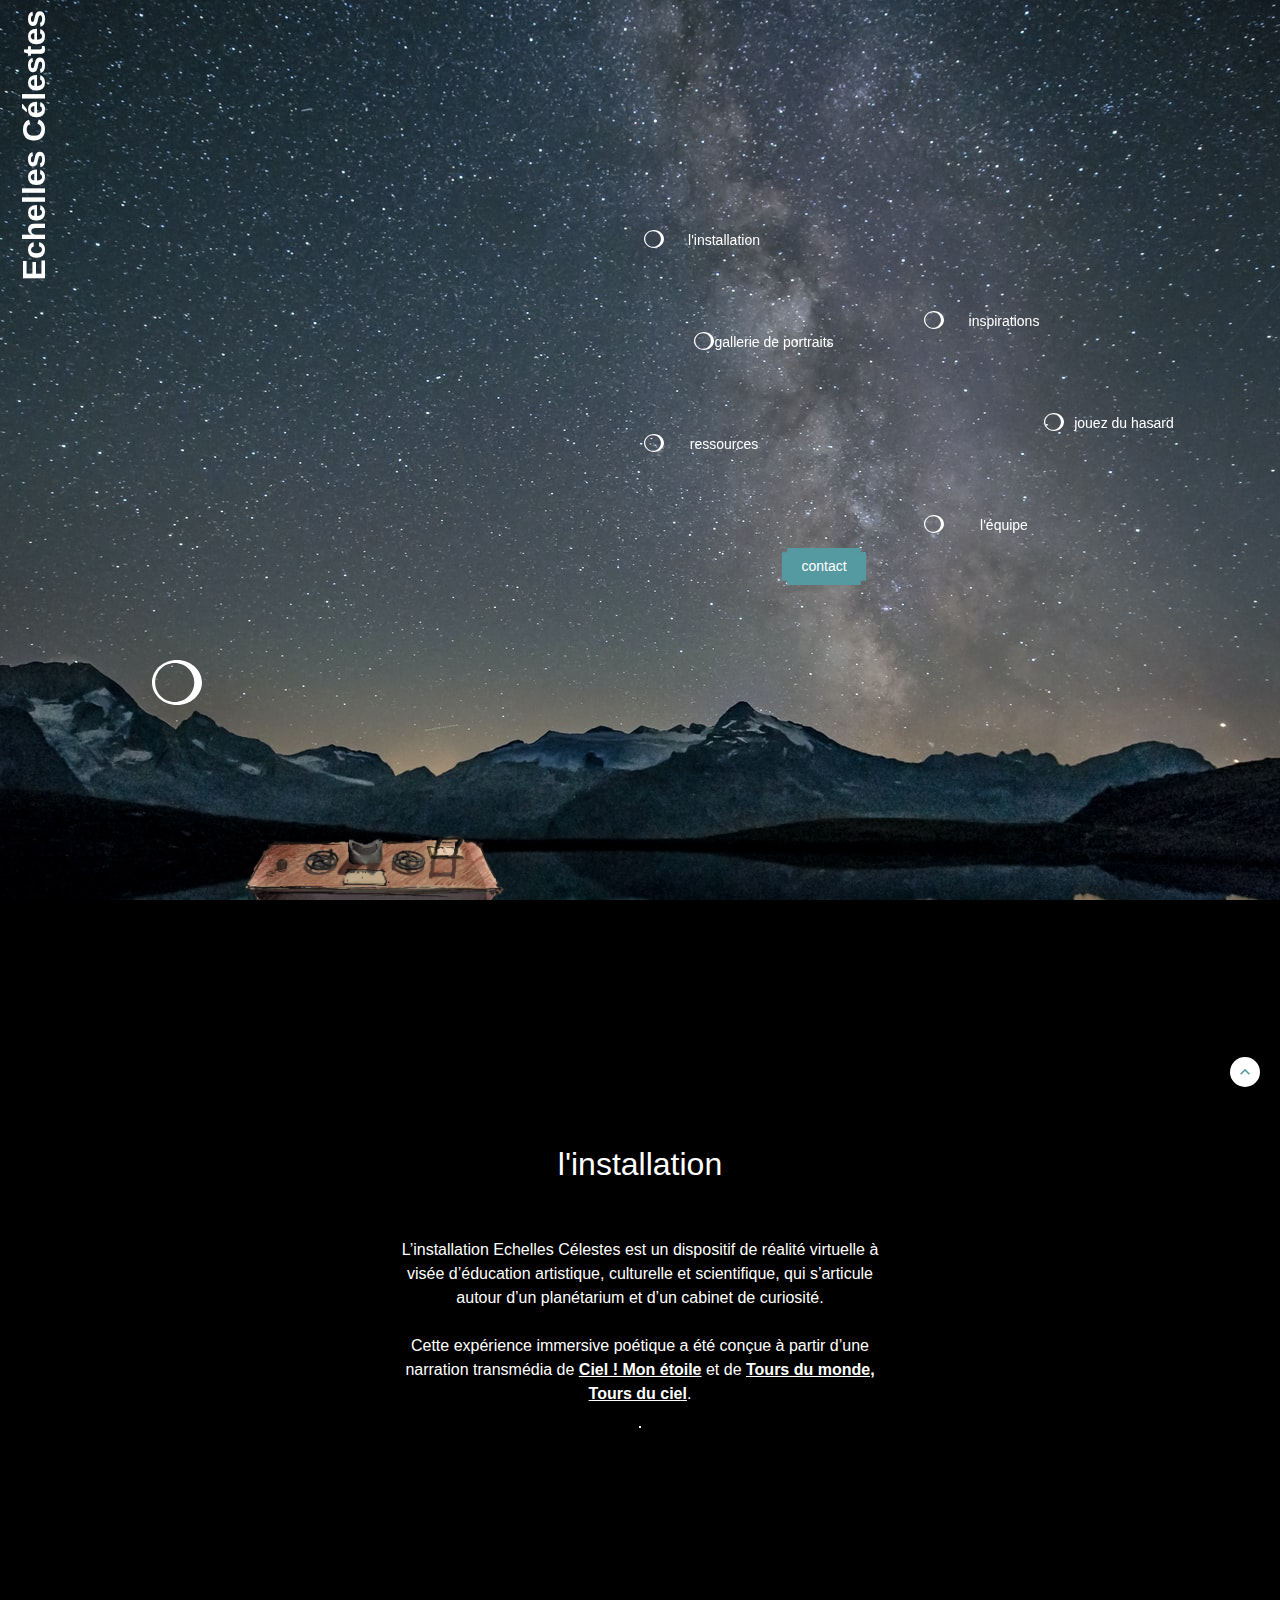
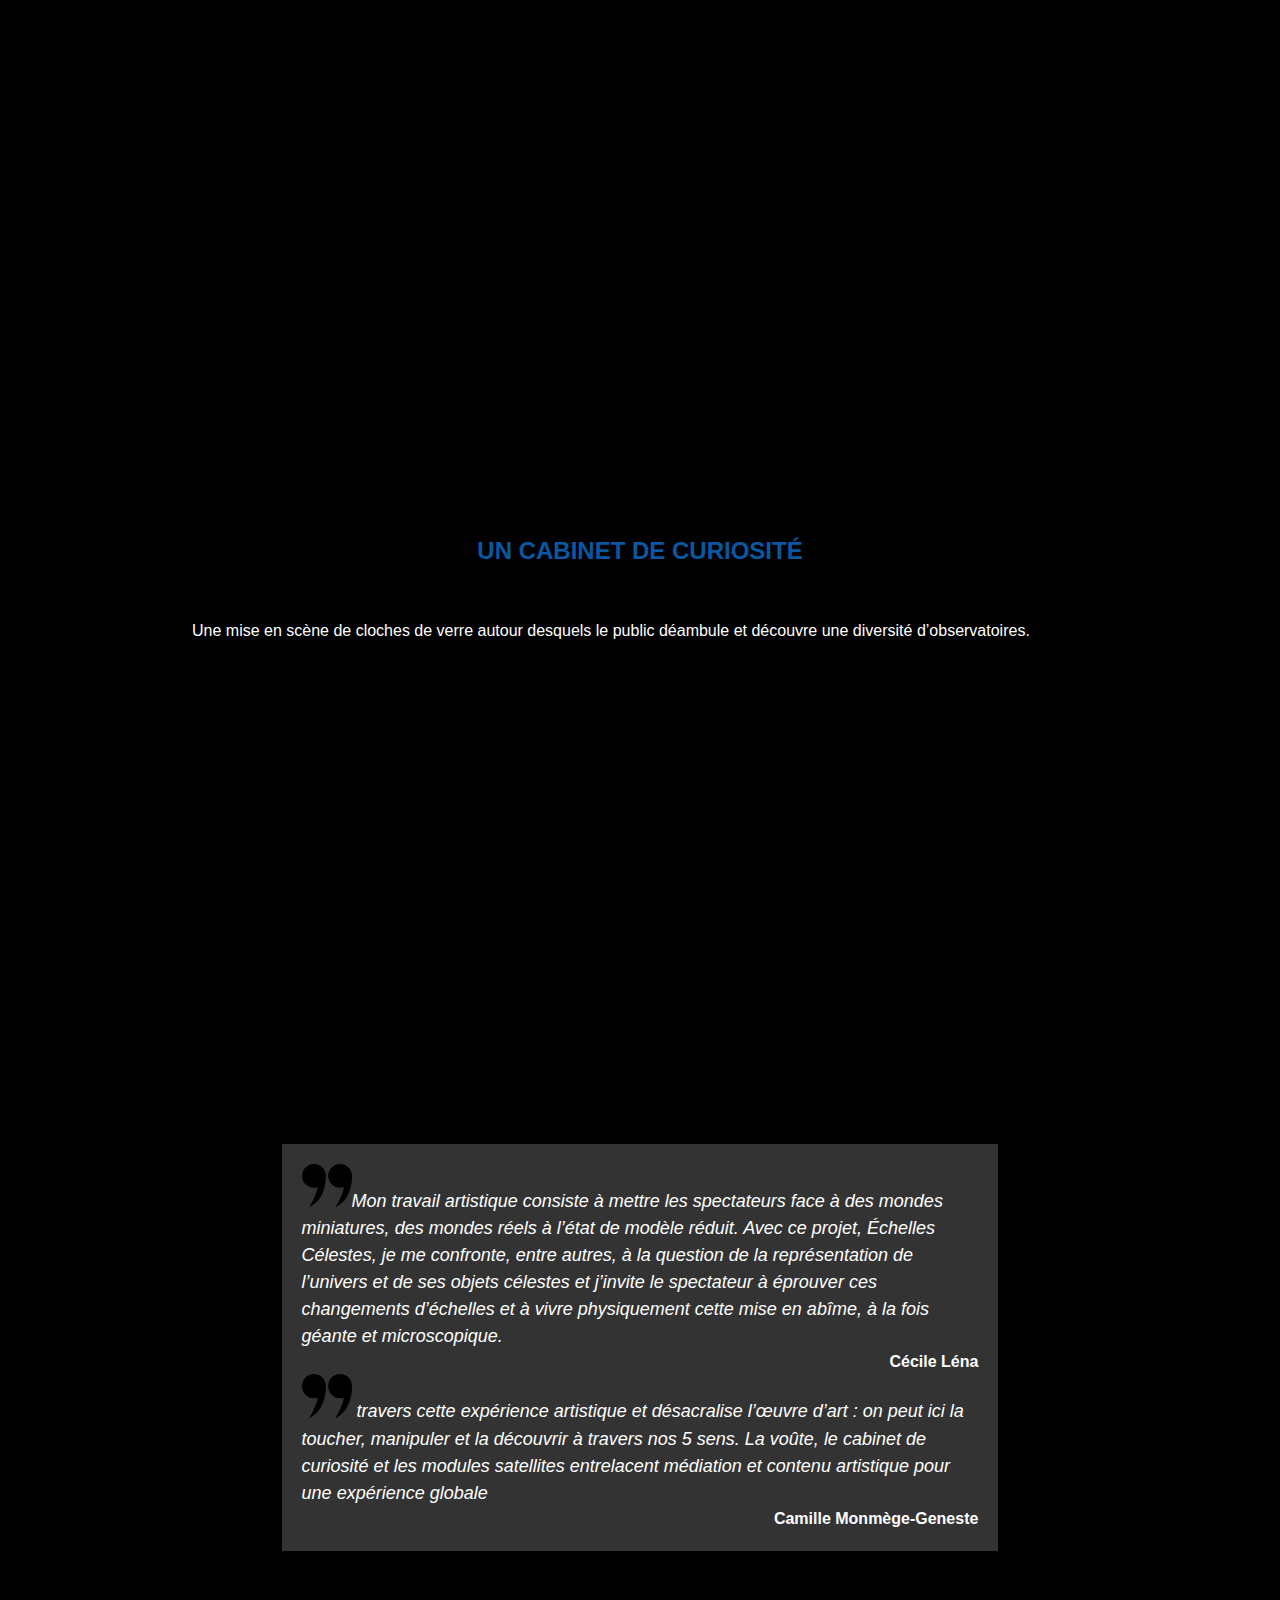
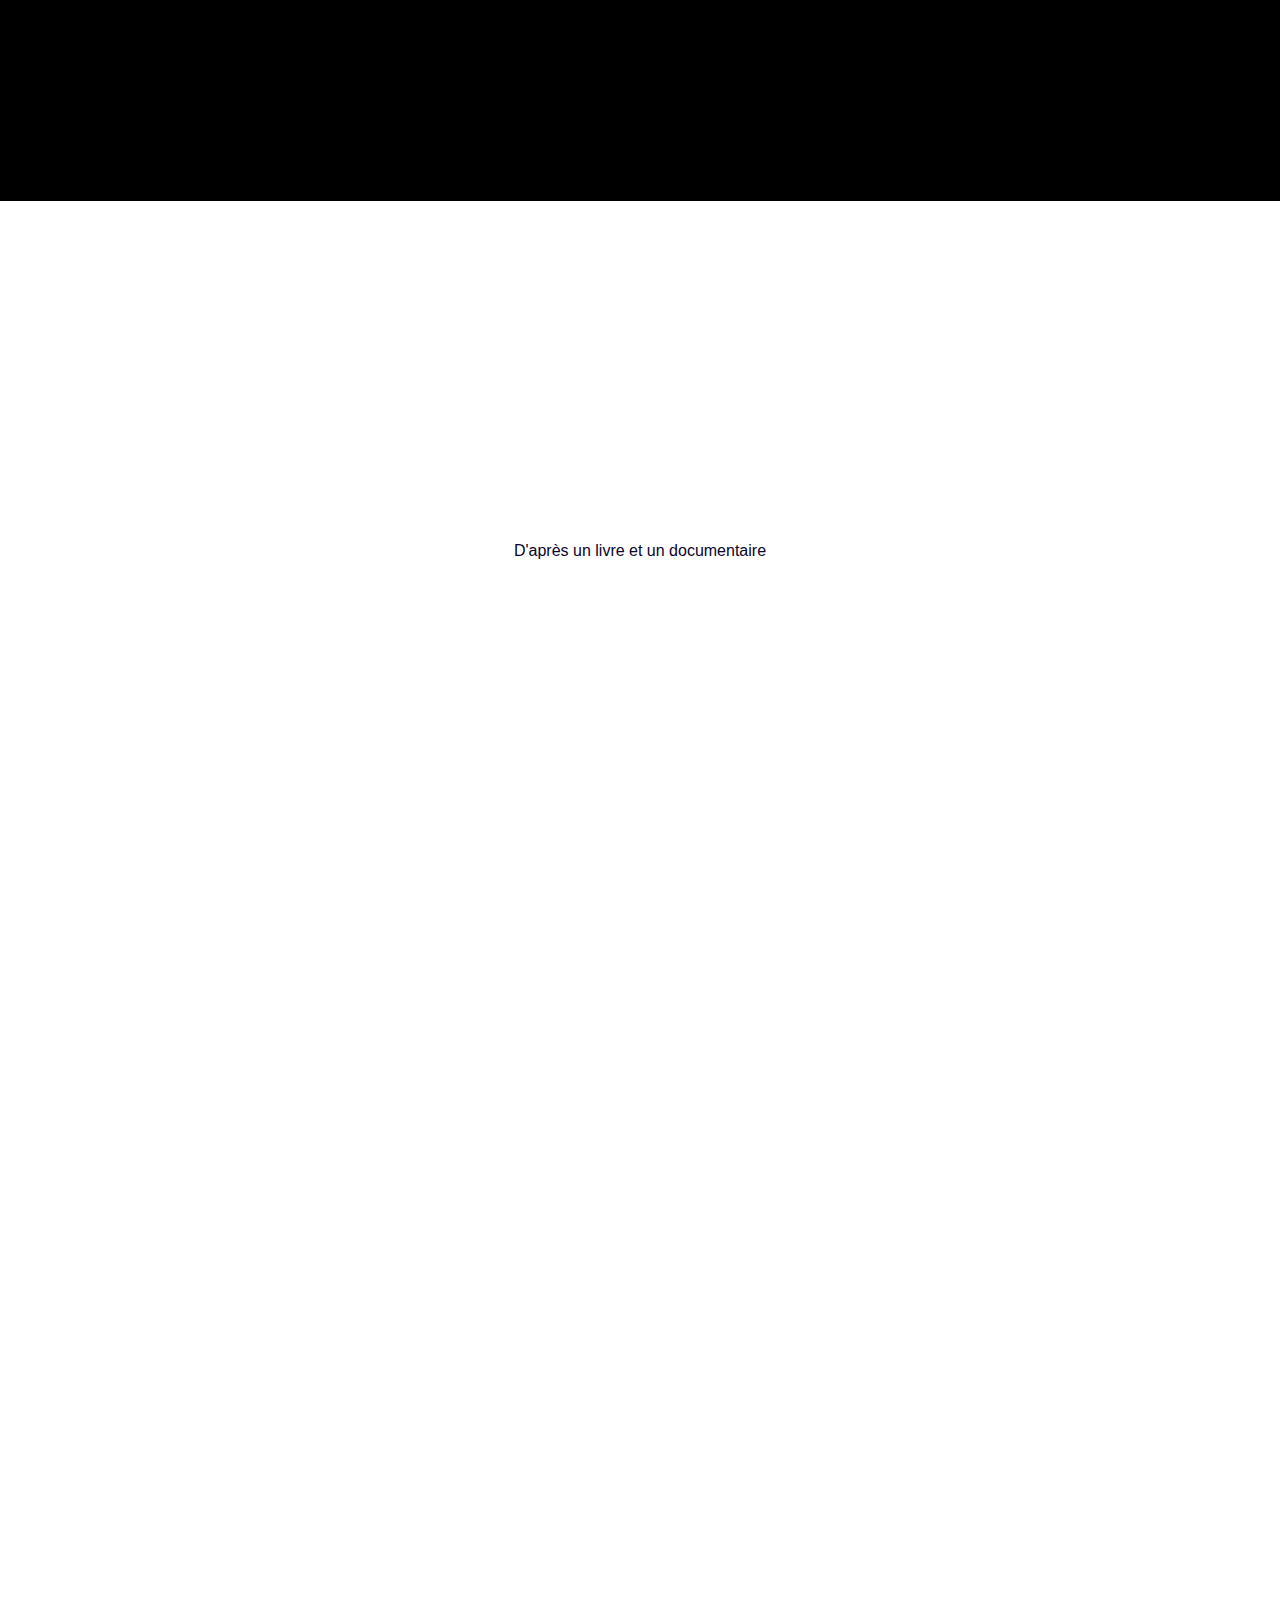
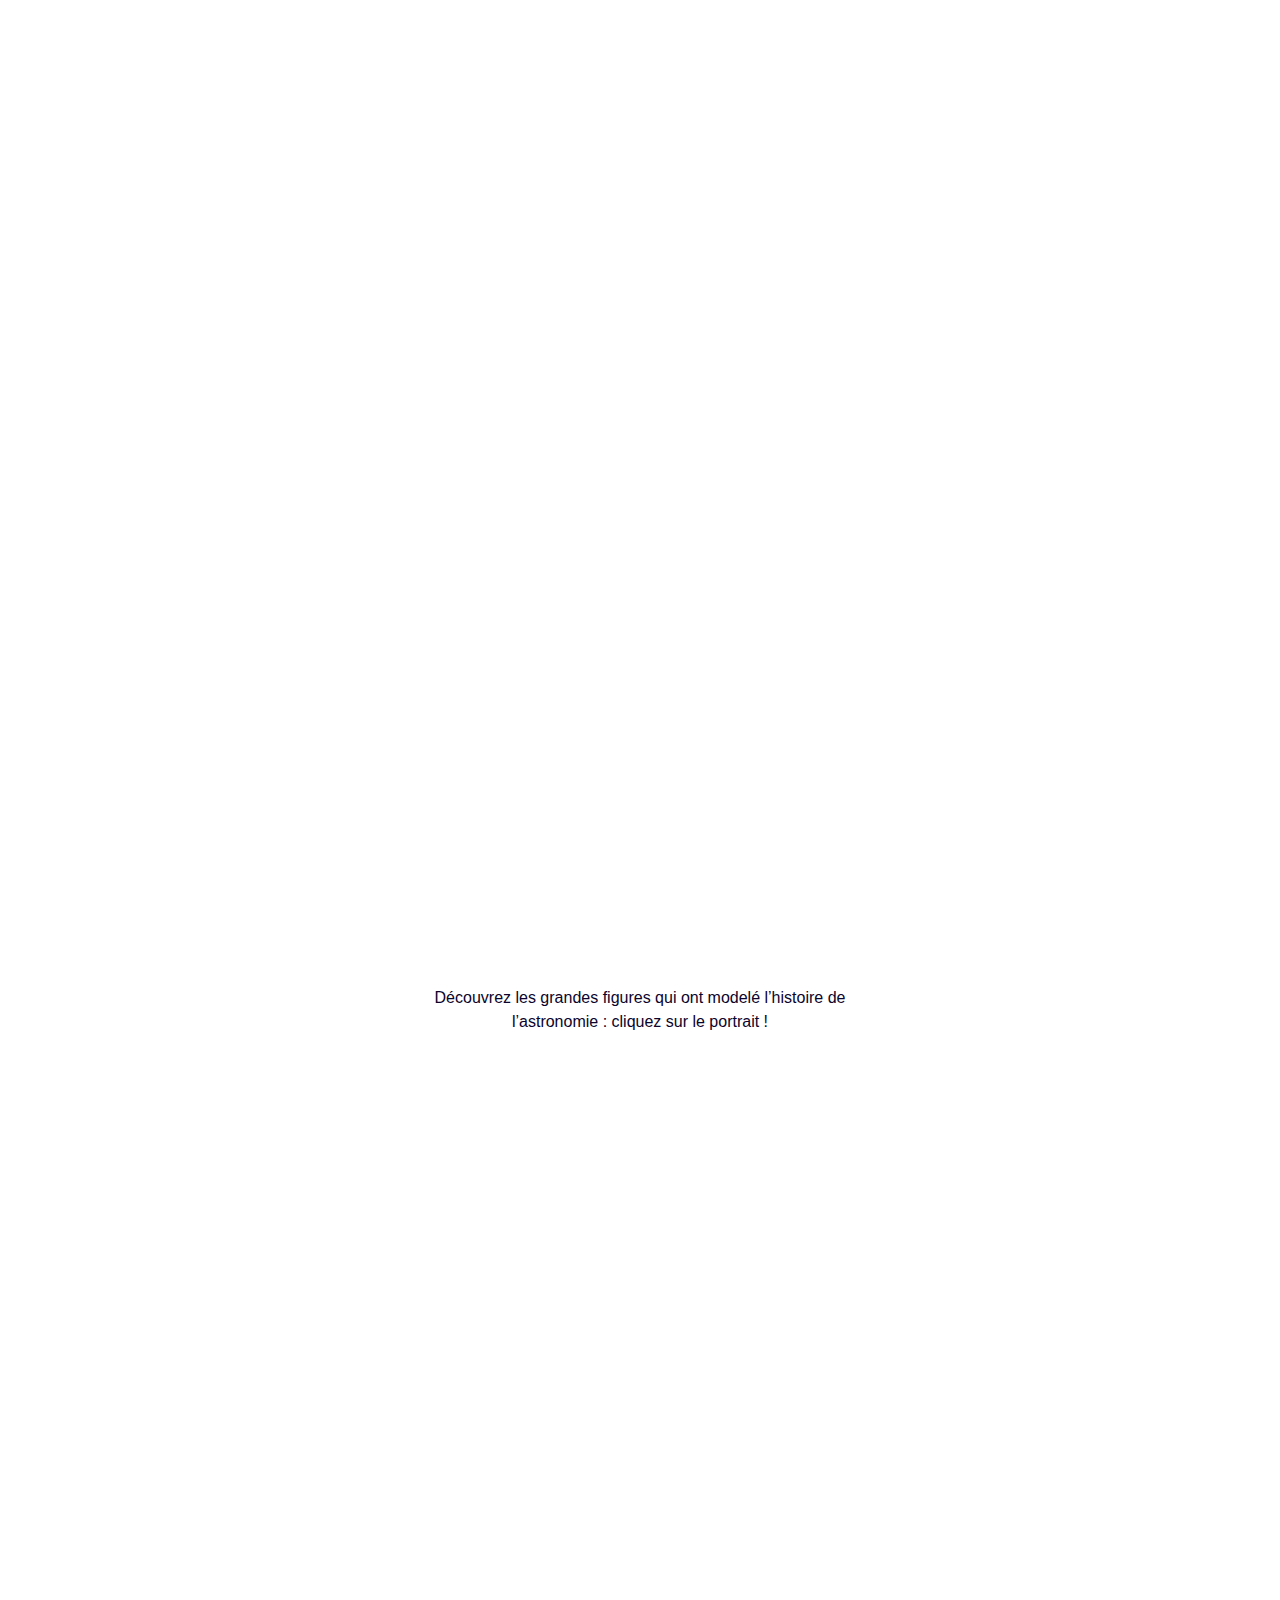
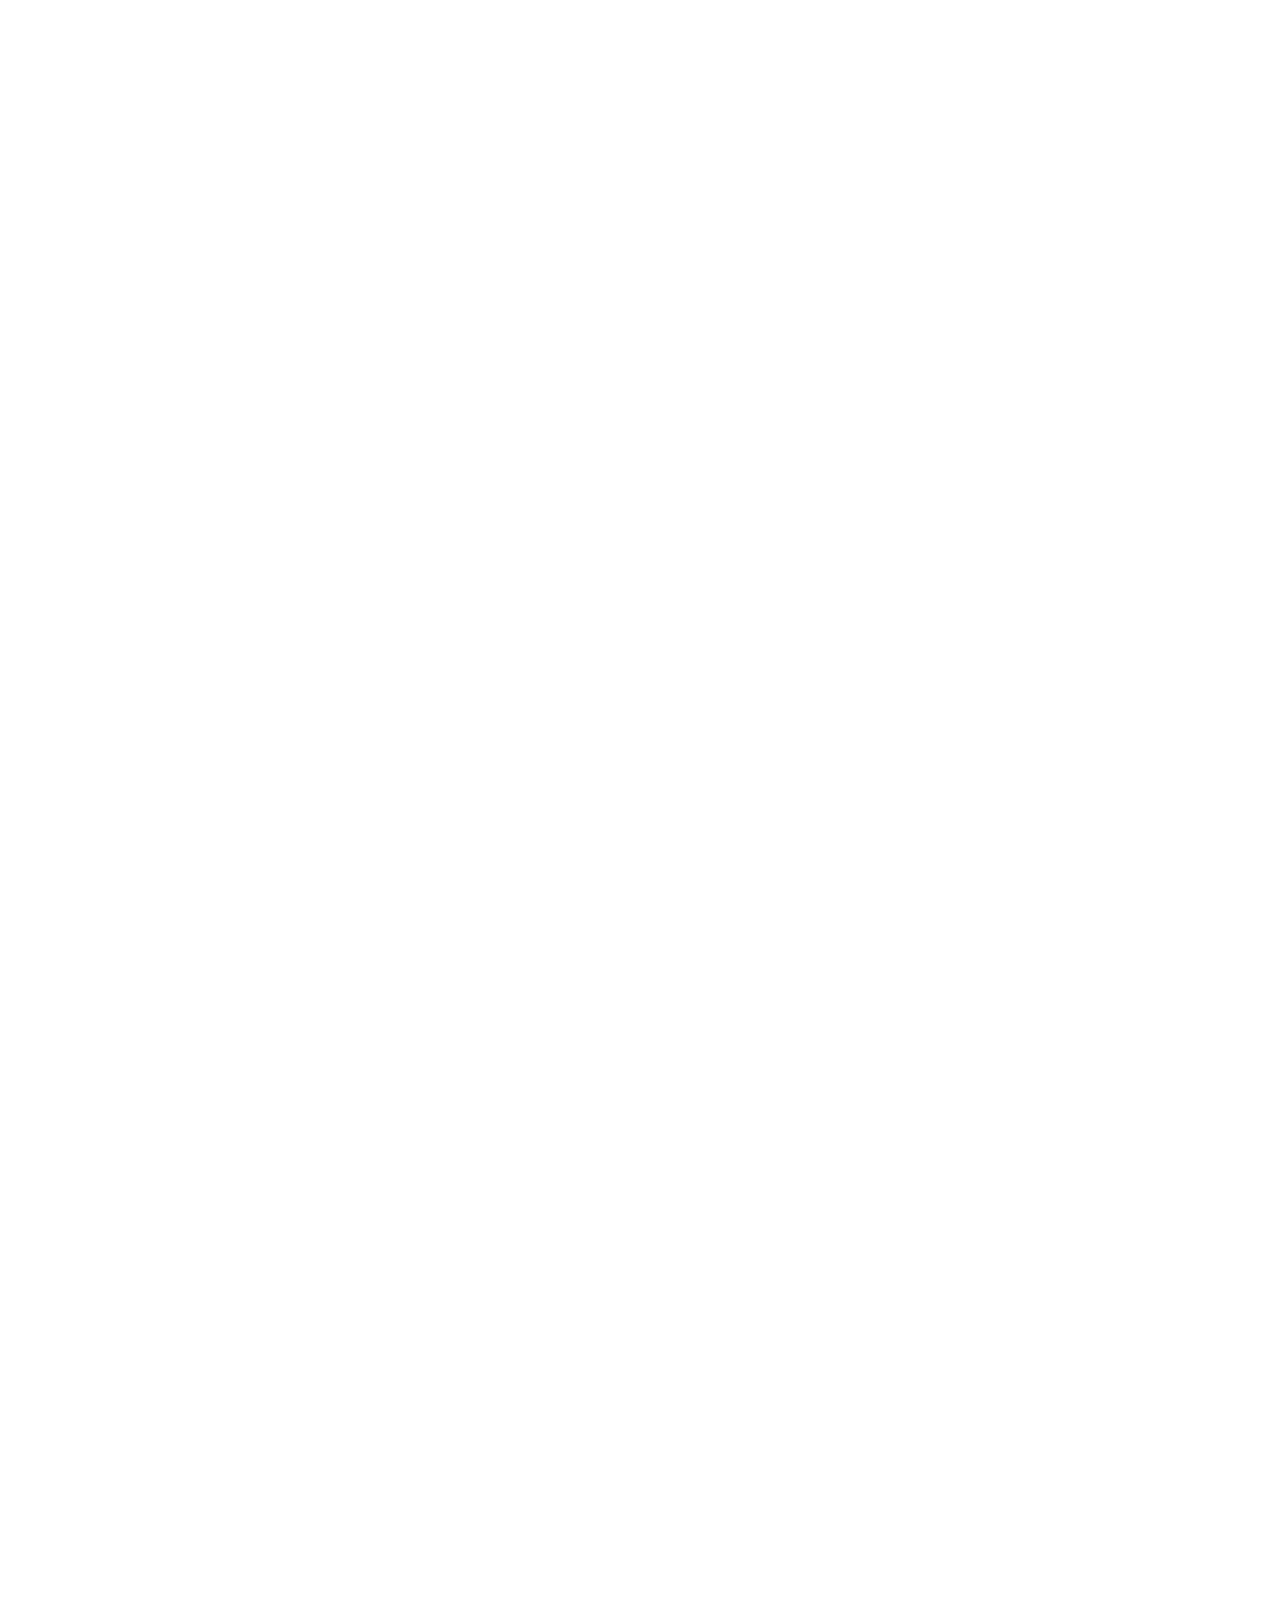
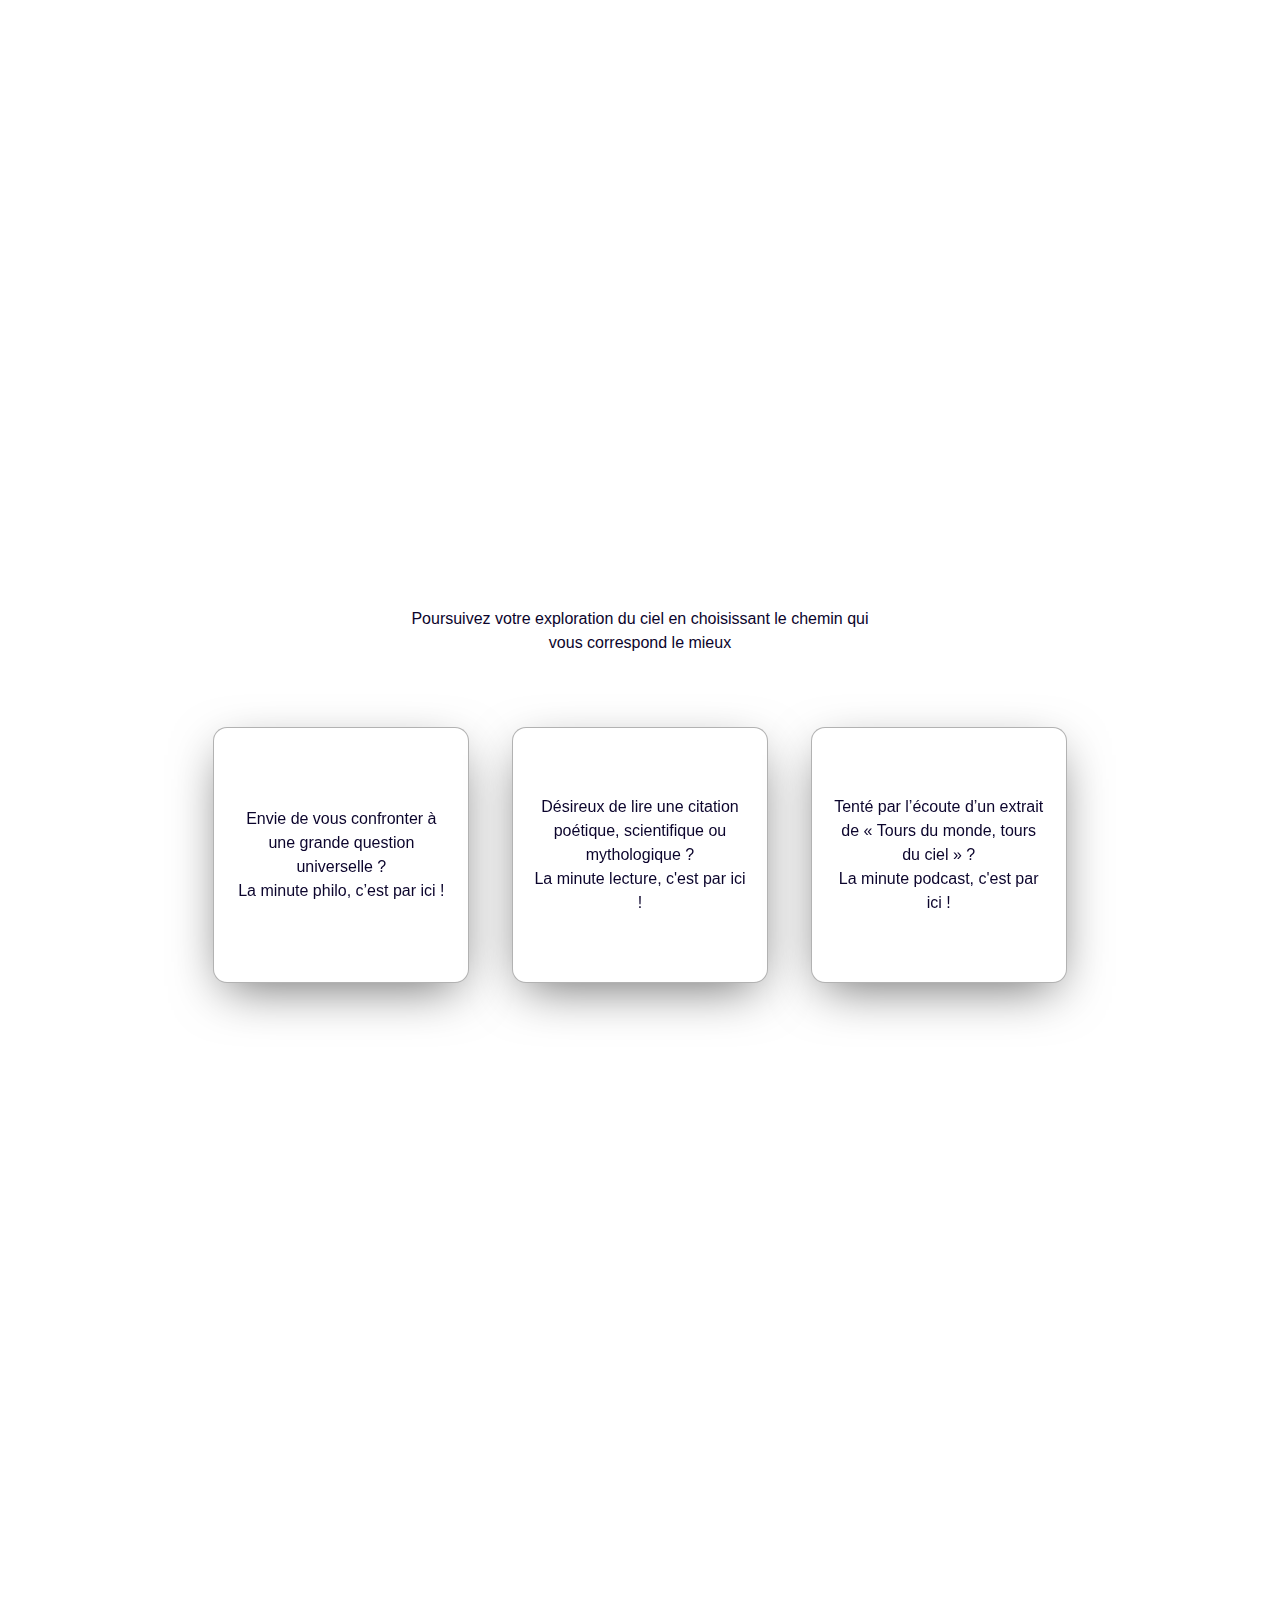
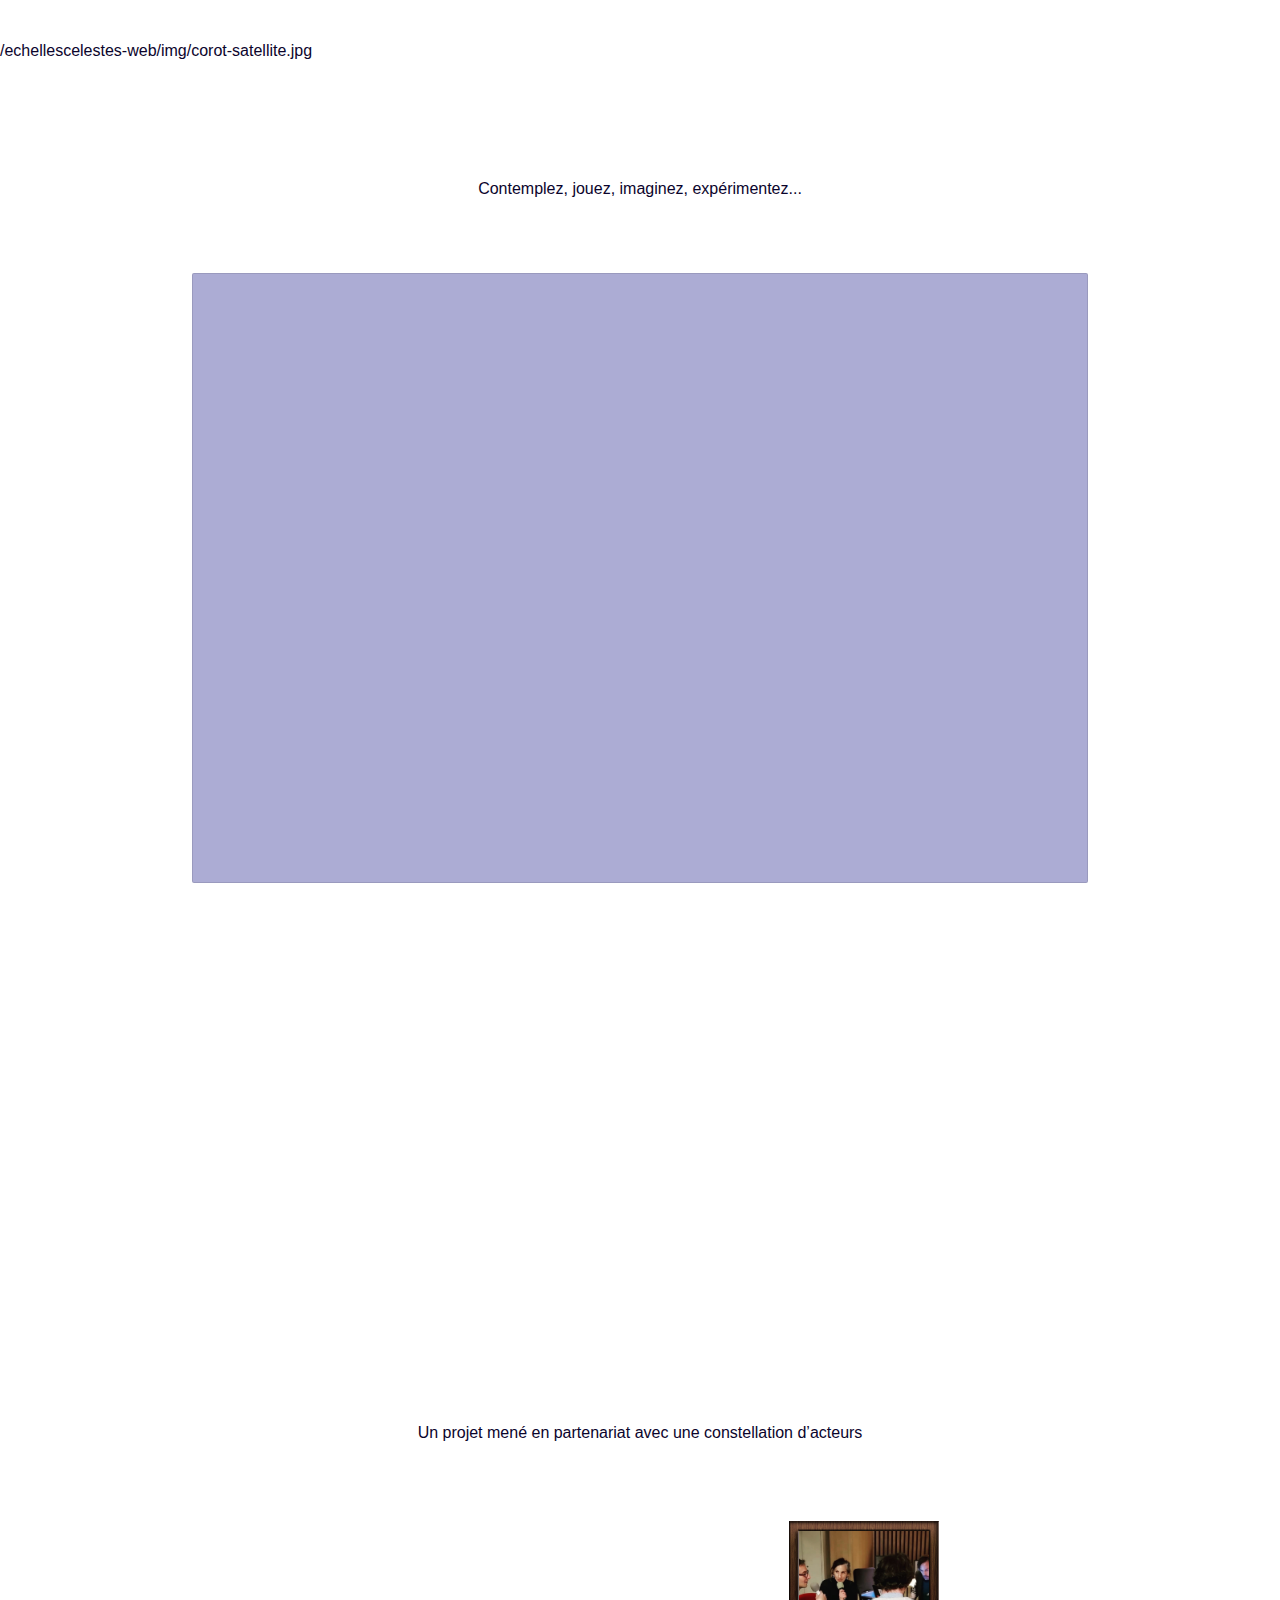
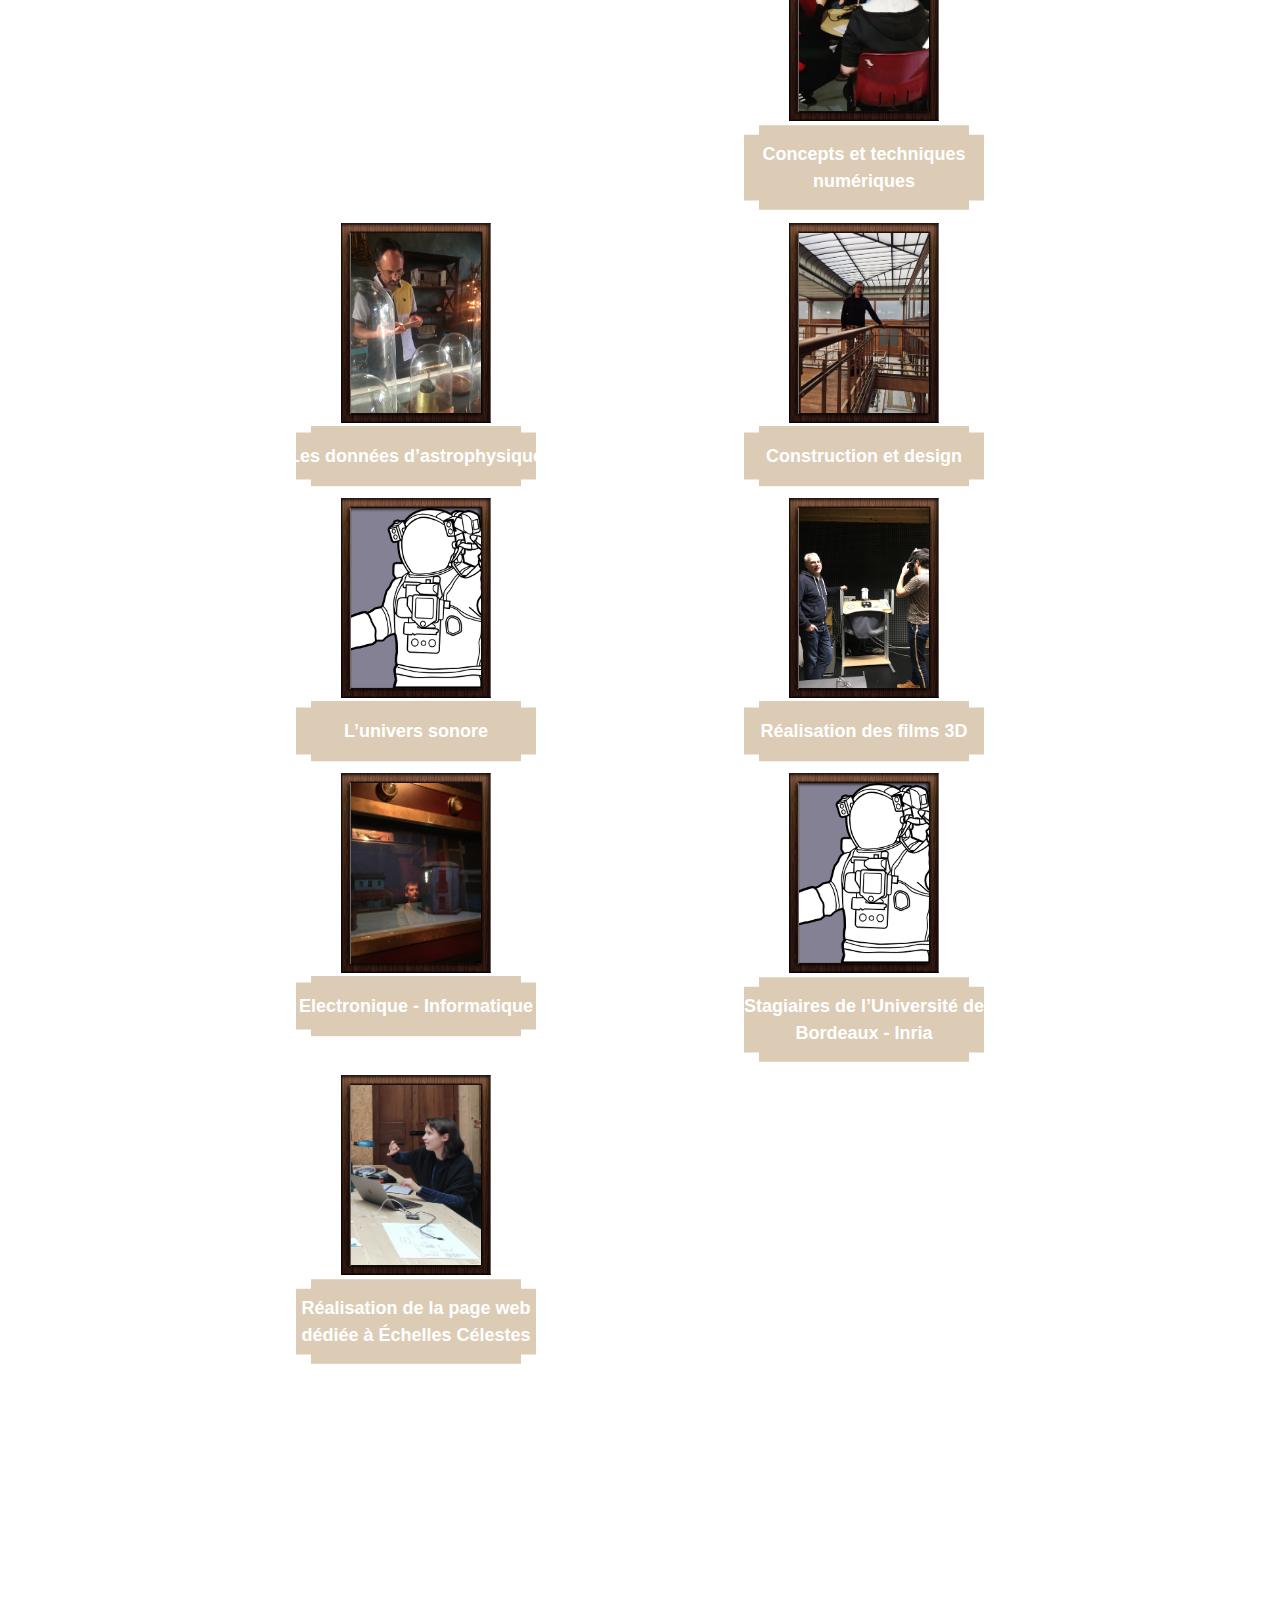
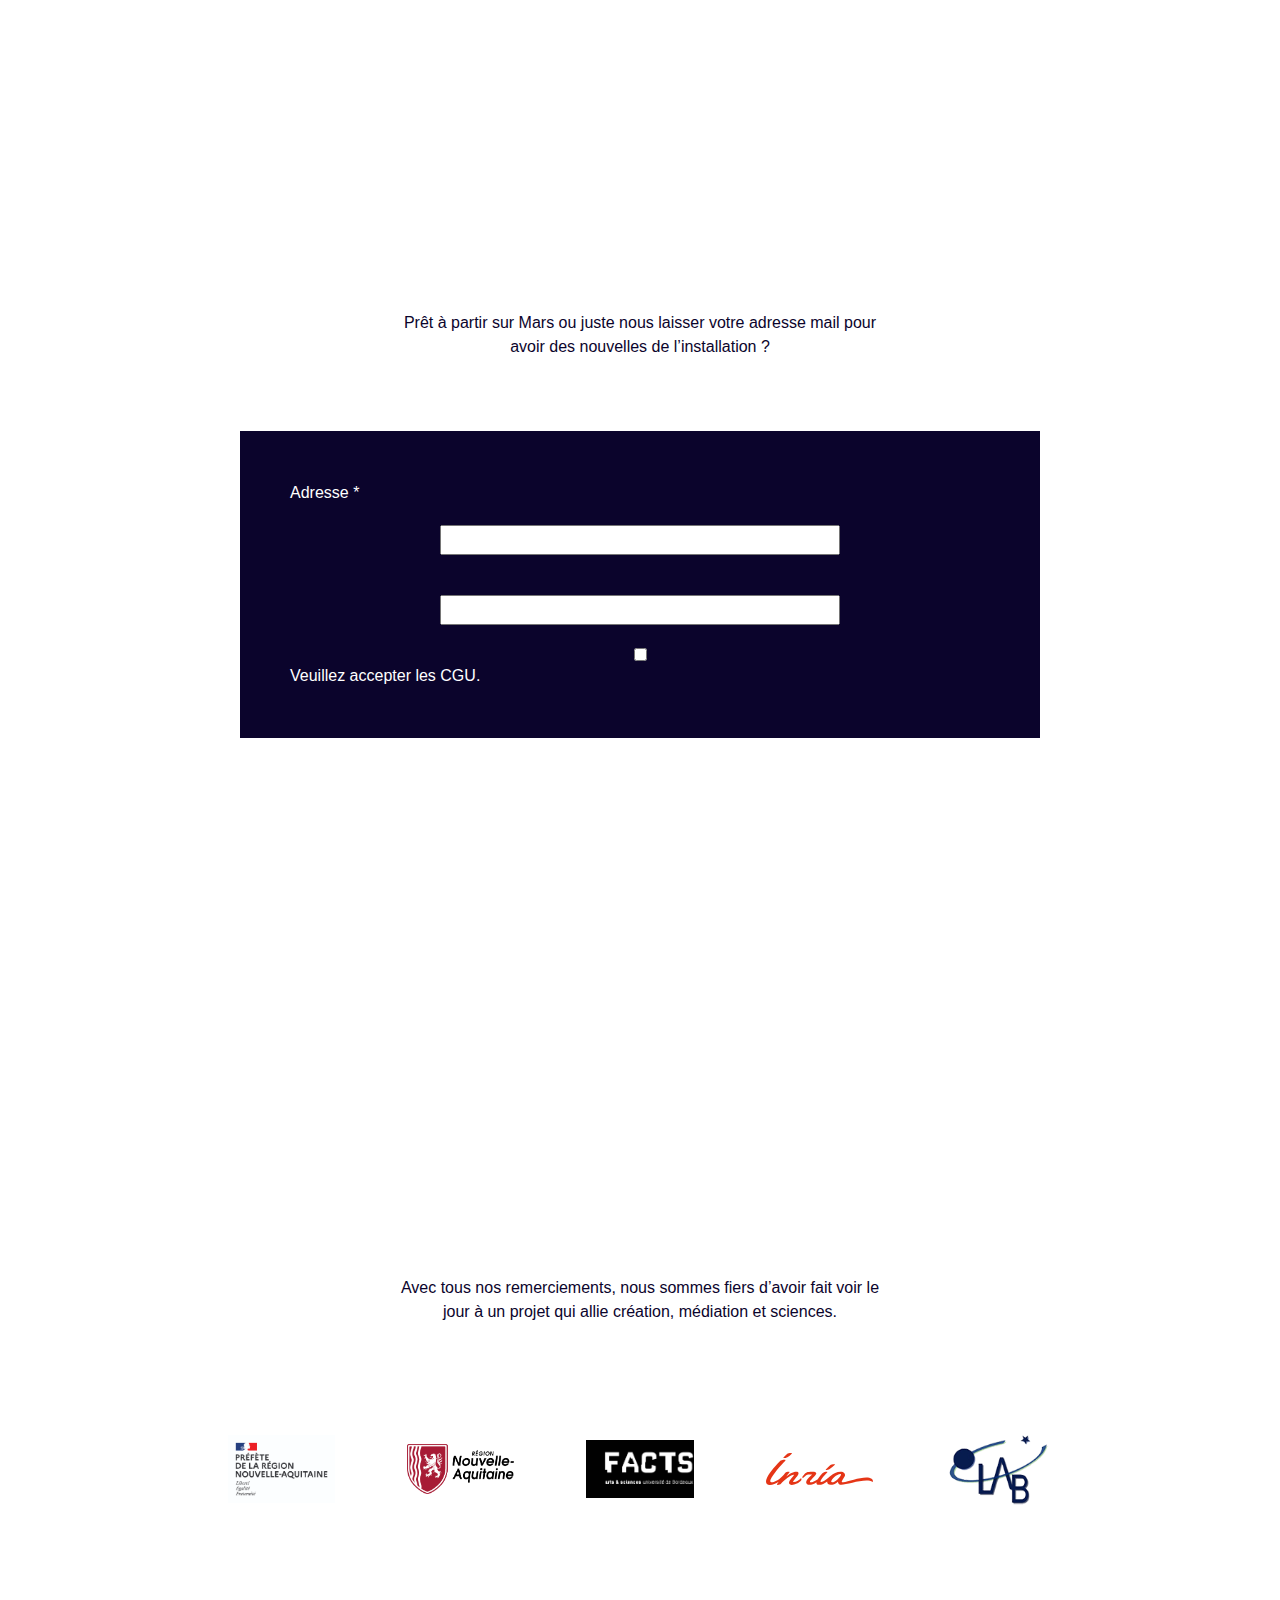
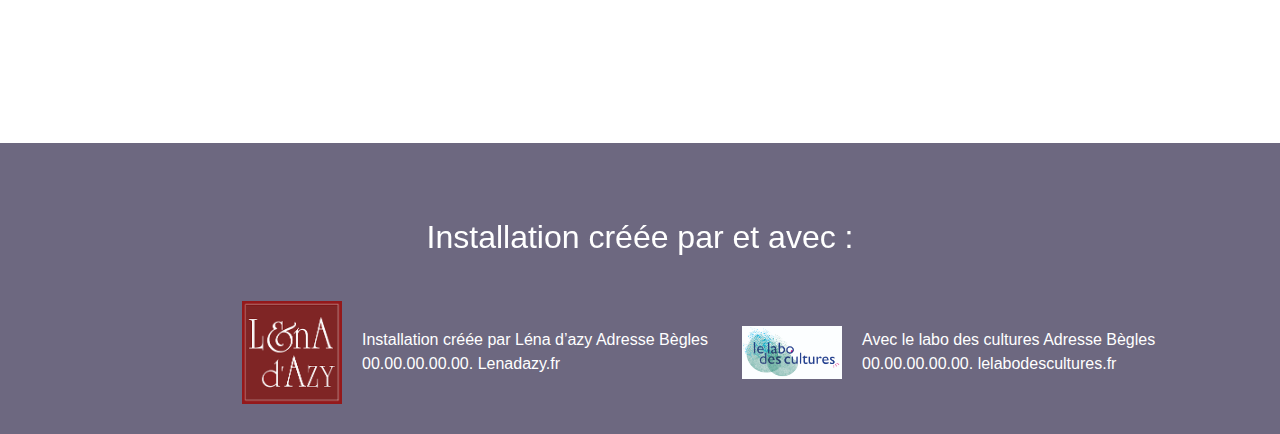
==== echellescelestes-web/front-page.html @ ec981f44 "modif des styles des portraits, des cartes pour le jeu, integration du son, modif des portraits d'eq" ====
<!DOCTYPE html>
<html lang="fr">

<head>
    <meta charset="UTF-8">
    <meta name="viewport" content="width=device-width, initial-scale=1.0">
    <title>Echelles Celestes</title>
    <link rel="stylesheet" href="css/base.css">
    <link rel="stylesheet" href="css/main.css">
    <link rel="stylesheet" href="css/styles.css">
    <link rel="stylesheet" href="https://unpkg.com/aos@2.3.1/dist/aos.css">
</head>

<body>

</body>

</html>
<div id="home">
    <header class="main-header">

        <h1 id="header"><a href="#" class="logo">Echelles Célestes</a></h1>

        <details>
            <p>« un planétarium c’est une salle de spectacle, c’est le monde à l’envers »</p>
            <summary><img class="img-hero" src="img/moon-light.svg"
                    alt="icone de lune au format svg dessinée"></summary>
        </details>

        <nav id="navbar">
            <ul>
                <li class="menu-item"><a href="#first" href="javascript:void(0)">l'installation</a></li>
                <li class="menu-item"><a href="#second" href="javascript:void(0)">inspirations</a></li>
                <li class="menu-item"><a href="#third" href="javascript:void(0)">gallerie de portraits</a></li>
                <li class="menu-item"><a href="#fourth" href="javascript:void(0)">jouez du hasard</a></li>
                <li class="menu-item"><a href="#fifth" href="javascript:void(0)">ressources</a></li>
                <li class="menu-item"><a href="#sixth" href="javascript:void(0)">l'équipe</a></li>
                <li class="menu-item"><a href="#seventh" href="javascript:void(0)">contact</a></li>
            </ul>
        </nav>

        <div class="img-deco">
            <img src="img/install-ech-celestes-sf-ws.png" alt="installation dessinée">
        </div>
    </header>

    <main>
        <article class="first-section" id="first">
            
                <h2>l'installation</h2>
                <p class="h2-subtitle">L’installation Echelles Célestes est un dispositif de réalité virtuelle à visée d’éducation artistique, culturelle et scientifique, qui s’articule autour d’un planétarium et d’un cabinet de curiosité.<br><br>
                Cette expérience immersive poétique a été conçue à partir d’une narration transmédia de <span>Ciel ! Mon étoile</span> et de <span>Tours du monde, Tours du ciel</span>.</p>

            <div class="container">

                <div class="first-section-content">
                    <section class="first-section-content-element" data-aos="fade-down" data-aos-easing="ease-in-out"
                        data-aos-duration="2000">
                        <div class="first-section-content-element-text">
                            <h3>un planétarium</h3>
                            <p class="h3-subtitle">Un observatoire aux étoiles où le public est invité à incarner le rôle de l’astronome.
                            </p>
                        </div>
                        <img src="img/installation/dessin-instal.jpg"
                            alt="dessin de l'installation d'echelles celestes">
                    </section>
                    <section class="first-section-content-element">
                        <h3>un cabinet de curiosité</h3>
                        <p class="h3-subtitle">Une mise en scène de cloches de verre autour desquels le public déambule et découvre une diversité d’observatoires. </p>
                        <div class="first-section-content-element-items" data-aos="fade-down"
                            data-aos-easing="ease-in-out" data-aos-duration="2000">
                            <img data-aos="fade-down" data-aos-easing="ease-in-out" data-aos-duration="1000"
                                src="img/installation/meudon.png" alt="">
                            <img data-aos="fade-down" data-aos-easing="linear" data-aos-duration="2000"
                                src="img/installation/Brooke3.jpg" alt="">
                            <img data-aos="fade-down" data-aos-easing="linear" data-aos-duration="3000"
                                src="img/installation/Lune.jpg" alt="">
                            <img data-aos="fade-down" data-aos-easing="linear" data-aos-duration="2000"
                                src="img/installation/lagoon-nebula.png" alt="">
                            <img data-aos="fade-down" data-aos-easing="linear" data-aos-duration="1000"
                                src="img/installation/thors-elmet.jpg" alt="">
                        </div>
                    </section>
                    <section class="first-section-content-element">
                        <blockquote cite="">Mon travail artistique consiste à mettre les spectateurs face à des mondes
                            miniatures, des mondes réels à l’état de modèle réduit.

                            Avec ce projet, Échelles Célestes, je me confronte, entre autres, à la question de la
                            représentation de l’univers et de ses objets célestes et j’invite le spectateur à éprouver
                            ces changements d’échelles et à vivre physiquement cette mise en abîme, à la fois géante et
                            microscopique. </blockquote>
                        <p class="blockquote-author">Cécile Léna</p>
                        <blockquote> travers cette expérience artistique et désacralise l’œuvre d’art : on peut ici la toucher, manipuler et la découvrir à travers nos 5 sens. La voûte, le cabinet de curiosité et les modules satellites entrelacent médiation et contenu artistique pour une expérience globale</blockquote>
                        <p class="blockquote-author">Camille Monmège-Geneste</p>
                    </section>
                </div>
            </div>

        </article>

        <article class="second-section" id="second">
          
                <h2>inspirations</h2>
                <p class="h2-subtitle"> D'après un livre et un documentaire</p>

            <div class="container">

                <div class="second-section-content">
                    <section class="second-section-content-element">
                        <div class="second-section-content-element-col">
                            <div class="second-section-content-element-col-child second-section-content-element-col-child-text" data-aos="fade-right">
                                <h3>l’extension narrative d’un ouvrage</h3>
                                <p>Le livre « Ciel ! Mon étoile » de Cécile Léna (illustratrice), Pierre Léna (astrophysicien) et Michel Serres (philosophe et historien des sciences), nous offre un voyage dans les observatoires. Dans ce carnet de voyage pas comme les autres, ils reviennent sur la naissance des observatoires astronomiques sur les cinq continents et sur le rapport des hommes à l’univers qui les entoure. Le lecteur y découvre des instruments fascinants qui nous permettent de comprendre l’univers et en révèlent toute sa beauté. Aujourd’hui, ils nous font voir le passé et, un jour, nous permettront peut-être de remonter le temps pour percer le mystère de nos origines.</p>
                            </div>
                            <div class="second-section-content-element-col-child second-section-content-element-col-child-img" data-aos="zoom-in-right">
                                <img src="img/cielmonetoile.jpg"
                                    alt="Image du livre Ciel mon étoile de Pierre Léna astrophysicien et Michel Serres philosophe">
                                <div class="second-section-content-element-col-child-btn">
                                    <a href="">Découvrez le livre</a>
                                </div>
                                <img src="" alt="">
                            </div>
                        </div>
                    </section>
                    <section class="second-section-content-element">
                        <div class="second-section-content-element-col second-section-content-element-col-reverse">
                            <div class="second-section-content-element-col-child second-section-content-element-col-child-text" data-aos="fade-left">
                                <h3>la narration transmédia d’un documentaire</h3>
                                <p>Quelle est notre place dans l’univers ? Y sommes-nous seuls ? Comment se forment les planètes, les étoiles, les galaxies ? Qu’est-ce qui les tient ensemble ? C’est quoi, une naine blanche, une géante rouge, un trou noir ? 
                                    Une série en dix épisodes dans laquelle Robert Pansard-Besson conte l’histoire des observatoires astronomiques et de leurs découvertes et nous invite à parcourir le ciel et la terre.
                                    Réalisateur : Robert Pansard-Besson
                                    </p>
                            </div>
                            <div class="second-section-content-element-col-child second-section-content-element-col-child-img" data-aos="zoom-in-left">
                                <img src="img/reportage.jpg"
                                    alt="Image du DVD Tours du monde , tours du ciel">
                                <div class="second-section-content-element-col-child-btn">
                                    <a href="">Découvrez le documentaire</a>
                                </div>
                                <img src="img/" alt="">
                            </div>
                        </div>
                    </section>
                </div>
            </div>
        </article>

        <article class="third-section" id="third"> <!-- background avec galaxie -->
            
                <h2>La gallerie des portraits</h2>
                <p class="h2-subtitle">Découvrez les grandes figures qui ont modelé l’histoire de l’astronomie : cliquez
                    sur le portrait !</p>

            <div class="container">

                <!-- <section class="third-section-content"> -->
                <!-- Ajout de la class js-modal pour activer le script van11y-accessible-modal-window-aria qui affiche une fenêtre modale accessible -->
                <ul class="third-section-content-element js-modal">
                    <li class="third-section-content-element-card">
                        <div class="third-section-content-element-card-one js-modal button" data-aos="fade-up"
                            data-aos-easing="linear" data-aos-duration="1500" data-modal-prefix-class="simple-animated"
                            data-modal-content-id="modal" data-modal-title="Claude Ptolémée"
                            data-modal-close-text="Close it" data-modal-close-title="Close it, really">
                            <div class="third-section-content-element-card-one-img">
                                <img src="img/gallery-portrait/ptolemee_small.jpeg"
                                    alt="Portrait dessiné de Claude Ptolémée">
                            </div>
                            <h4>Claude Ptolémée</h4>
                        </div>

                        <div class="third-section-content-element-card-hover">
                            <p class="title text">« Je fus tantôt décris comme un génie et tantôt comme un simple
                                copieur. »</p>
                        </div>

                        <div class="hidden" id="modal">
                            <div class="third-section-content-element-card-clic">
                                <div class="third-section-content-element-card-clic-quote">
                                    <img src="img/gallery-portrait/ptolemee_small.jpeg" alt="">
                                    <h5>Anecdote</h5>
                                    <p>Si certains le considéraient comme un génie, d’autres l’accusait de ne faire que
                                        transmettre des théories existantes. </p>
                                </div>
                                <div class="third-section-content-element-card-clic-bio">
                                    <h5>Biographie</h5>
                                    <p>Biographie :

                                        Claude Ptolémée est né en 90 après JC.

                                        C’est un astronome et astrologue grec à l’origine de nombreuses découvertes.

                                        Son œuvre la plus connue est « Almageste » : un ouvrage d’astronomie de 13
                                        volumes qui rassemble presque 9 siècles d’observations astronomiques.

                                        On y trouve des informations sur la position des astres, un catalogue de plus de
                                        mille étoiles regroupées en constellations, les dates des éclipses et même des
                                        prévisions de phénomènes.

                                        Ptolémée reprend le modèle géocentrique d’Hipparque qui place une Terre fixe et
                                        ronde au milieu d’un univers en mouvement. Il meurt en 168 après JC. </p>
                                </div>
                            </div>
                        </div>
                    </li>
                    <li class="third-section-content-element-card">
                        <div class="third-section-content-element-card-one js-modal button"
                            data-aos="fade-up" data-aos-easing="linear" data-aos-duration="2000">
                            <div class="third-section-content-element-card-one-img"><img
                                    src="img/gallery-portrait/copernic_small.jpeg"
                                    alt="Portrait dessiné de Nicolas Copernic"></div>
                            <h4>Nicolas Copernic</h4>
                        </div>

                        <div class="third-section-content-element-card-hover">
                            <p class="title text">blah blah</p>
                        </div>
                        <div class="hidden" id="modal">
                            <div class="third-section-content-element-card-clic">
                                <div class="third-section-content-element-card-clic-quote">
                                    <img src="" alt="">
                                    <p></p>
                                </div>
                                <div class="third-section-content-element-card-clic-bio">
                                    <h5>Biographie</h5>
                                    <p></p>
                                </div>
                            </div>
                        </div>
                    </li>
                    <li class="third-section-content-element-card">
                        <div class="third-section-content-element-card-one js-modal button" data-aos="fade-up"
                            data-aos-easing="linear" data-aos-duration="1500">
                            <div class="third-section-content-element-card-one-img">
                                <img src="img/gallery-portrait/brahe_small.jpeg"
                                    alt="Portrait dessiné de Tycho Brahé"></div>
                            <h4>Tycho Brahé</h4>
                        </div>

                        <div class="third-section-content-element-card-hover">
                            <p class="title text"></p>
                        </div>
                        <div class="hidden" id="modal">
                            <div class="third-section-content-element-card-clic">
                                <div class="third-section-content-element-card-clic-quote">
                                    <img src="img/gallery-portrait/brahe_small.jpeg"
                                        alt="Portrait dessiné de Tycho Brahé">
                                    <p></p>
                                </div>
                                <div class="third-section-content-element-card-clic-bio">
                                    <h5>Biographie</h5>
                                    <p></p>
                                </div>
                                <button></button>
                            </div>
                        </div>
                    </li>
                    <li class="third-section-content-element-card">
                        <div class="third-section-content-element-card-one js-modal button" data-aos="fade-up"
                            data-aos-duration="2000">
                            <div class="third-section-content-element-card-one-img">
                                <img src="img/gallery-portrait/galilee_small.jpeg" alt="Portrait dessiné de Galilée">
                            </div>
                                <h4>Galileo Galilei</h4>
                        </div>

                        <div class="third-section-content-element-card-hover">
                            <p class="title text"></p>
                        </div>
                        <div class="hidden" id="modal">
                            <div class="third-section-content-element-card-clic">
                                <div class="third-section-content-element-card-clic-quote">
                                    <img src="img/gallery-portrait/galilee_small.jpeg"
                                        alt="Portrait dessiné de Galilée">
                                    <p></p>
                                </div>
                                <div class="third-section-content-element-card-clic-bio">
                                    <h5>Biographie</h5>
                                    <p></p>
                                </div>
                                <button></button>
                            </div>
                        </div>
                    </li>
                    <li class="third-section-content-element-card">
                            <div class="third-section-content-element-card-one js-modal button" data-aos="fade-up"
                                data-aos-duration="1500">
                                <div class="third-section-content-element-card-one-img">
                                    <img src="img/gallery-portrait/kepler_small.jpeg" alt="Portrait dessiné de Johannes Kepler">
                                </div>
                                <h4>Johannes Kepler</h4>
                            </div>

                            <div class="third-section-content-element-card-hover">
                                <p class="title text"></p>
                            </div>
                            <div class="hidden" id="modal">
                                <div class="third-section-content-element-card-clic">
                                    <div class="third-section-content-element-card-clic-quote">
                                        <img src="img/gallery-portrait/kepler_small.jpeg"
                                            alt="Portrait dessiné de Johannes Kepler">
                                        <p></p>
                                    </div>
                                    <div class="third-section-content-element-card-clic-bio">
                                        <h5>Biographie</h5>
                                        <p></p>
                                    </div>
                                    <button></button>
                                </div>
                            </div>
                        </li>
                    <li class="third-section-content-element-card">
                        <div class="third-section-content-element-card-one js-modal button" data-aos="fade-up"
                            data-aos-duration="1500">
                            <div class="third-section-content-element-card-one-img">
                                <img
                                    src="img/gallery-portrait/pascal_small.jpeg"
                                    alt="Portrait dessiné de Blaise Pascal">
                            </div>
                            <h4>Blaise Pascal</h4>
                        </div>

                        <div class="third-section-content-element-card-hover">
                            <p class="title text"></p>
                        </div>
                        <div class="hidden" id="modal">
                            <div class="third-section-content-element-card-clic">
                                <div class="third-section-content-element-card-clic-quote">
                                    <img src="img/gallery-portrait/pascal_small.jpeg" alt="">
                                    <p></p>
                                </div>
                                <div class="third-section-content-element-card-clic-bio">
                                    <h5>Biographie</h5>
                                    <p></p>
                                </div>
                                <button></button>
                            </div>
                        </div>
                    </li>
                    <li class="third-section-content-element-card">
                        <div class="third-section-content-element-card-one js-modal button" data-aos="fade-up"
                            data-aos-duration="3000">
                            <div class="third-section-content-element-card-one-img">
                                <img
                                    src="img/gallery-portrait/newton.jpeg" alt="">
                            </div>
                            <h4>Isaac Newton</h4>
                        </div>

                        <div class="third-section-content-element-card-hover">
                            <p class="title text"></p>
                        </div>
                        <div class="hidden" id="modal">
                            <div class="third-section-content-element-card-clic">
                                <div class="third-section-content-element-card-clic-quote">
                                    <img src="img/gallery-portrait/newton.jpeg" alt="">
                                    <p></p>
                                </div>
                                <div class="third-section-content-element-card-clic-bio">
                                    <h5>Biographie</h5>
                                    <p></p>
                                </div>
                                <button></button>
                            </div>
                        </div>
                    </li>
                    <li class="third-section-content-element-card">
                        <div class="third-section-content-element-card-one js-modal button" data-aos="fade-up"
                            data-aos-duration="2000">
                            <div class="third-section-content-element-card-one-img">
                                <img
                                    src="img/gallery-portrait/romer_small.jpeg" alt="">
                            </div>
                            <h4>Ole Romer</h4>
                        </div>

                        <div class="third-section-content-element-card-hover">
                            <p class="title text"></p>
                        </div>
                        <div class="hidden" id="modal">
                            <div class="third-section-content-element-card-clic">
                                <div class="third-section-content-element-card-clic-quote">
                                    <img src="img/gallery-portrait/romer_small.jpeg" alt="">
                                    <p></p>
                                </div>
                                <div class="third-section-content-element-card-clic-bio">
                                    <h5>Biographie</h5>
                                    <p></p>
                                </div>
                                <button></button>
                            </div>
                        </div>
                    </li>
                    <li class="third-section-content-element-card">
                            <div class="third-section-content-element-card-one js-modal button" data-aos="fade-up"
                                data-aos-duration="1500">
                                <div class="third-section-content-element-card-one-img">
                                    <img
                                        src="img/gallery-portrait/herscher_small.jpeg" alt="">
                                </div>
                                <h4>William Herscher</h4>
                            </div>

                            <div class="third-section-content-element-card-hover">
                                <p class="title text"></p>
                            </div>
                            <div class="hidden" id="modal">
                                <div class="third-section-content-element-card-clic">
                                    <div class="third-section-content-element-card-clic-quote">
                                        <img src="img/gallery-portrait/herscher_small.jpeg" alt="">
                                        <p></p>
                                    </div>
                                    <div class="third-section-content-element-card-clic-bio">
                                        <h5>Biographie</h5>
                                        <p></p>
                                    </div>
                                    <button></button>
                                </div>
                            </div>
                    </li>
                    <li class="third-section-content-element-card">
                        <div class="third-section-content-element-card-one js-modal button" data-aos="fade-up"
                            data-aos-duration="1000">
                            <div class="third-section-content-element-card-one-img">
                                <img src="img/gallery-portrait/verne.jpeg" alt=""></div>
                                <h4>Jules Vernes</h4>
                            </div>

                            <div class="third-section-content-element-card-hover">
                                <p class="title text"></p>
                            </div>
                            <div class="hidden" id="modal">
                                <div class="third-section-content-element-card-clic">
                                    <div class="third-section-content-element-card-clic-quote">
                                        <img src="img/gallery-portrait/verne.jpeg" alt="">
                                        <p></p>
                                    </div>
                                    <div class="third-section-content-element-card-clic-bio">
                                        <h5>Biographie</h5>
                                        <p></p>
                                    </div>
                                    <button></button>
                                </div>
                            </div>
                    </li>
                    <li class="third-section-content-element-card">
                        <div class="third-section-content-element-card-one js-modal button" data-aos="fade-up"
                            data-aos-duration="4000">
                            <div class="third-section-content-element-card-one-img">
                                <img src="img/gallery-portrait/lowell_small.jpeg" alt=""></div>
                                <h4>Percival Lowell</h4>
                            </div>

                            <div class="third-section-content-element-card-hover">
                                <p class="title text"></p>
                            </div>
                            <div class="hidden" id="modal">
                                <div class="third-section-content-element-card-clic">
                                    <div class="third-section-content-element-card-clic-quote">
                                        <img src="img/gallery-portrait/lowell_small.jpeg" alt="">
                                        <p></p>
                                    </div>
                                    <div class="third-section-content-element-card-clic-bio">
                                        <h5>Biographie</h5>
                                        <p></p>
                                    </div>
                                    <button></button>
                                </div>
                            </div>
                    </li>
                    <li class="third-section-content-element-card">
                        <div class="third-section-content-element-card-one js-modal button" data-aos="fade-up"
                            data-aos-duration="2000">
                            <div class="third-section-content-element-card-one-img">
                                <img src="img/gallery-portrait/hubble_small.jpeg" alt=""></div>
                                <h4>Edwin Hubble</h4>
                            </div>

                            <div class="third-section-content-element-card-hover">
                                <p class="title text"></p>
                            </div>

                            <div class="hidden" id="modal">
                                class="third-section-content-element-card-clic">
                                <div class="third-section-content-element-card-clic-quote">
                                    <img src="img/gallery-portrait/hubble_small.jpeg" alt="">
                                    <p></p>
                                </div>
                                <div class="third-section-content-element-card-clic-bio">
                                    <h5>Biographie</h5>
                                    <p></p>
                                </div>
                                <button></button>
                            </div>
                    </li>       
                    <li class="third-section-content-element-card">
                        <div class="third-section-content-element-card-one js-modal button" data-aos="fade-up" data-aos-duration="1500">
                            <div class="third-section-content-element-card-one-img">
                                <img src="img/gallery-portrait/auger_small.jpeg" alt=""></div>
                                <h4>Pierre Auger</h4>
                            </div>

                            <div class="third-section-content-element-card-hover">
                                <p class="title text"></p>
                            </div>
                            <div class="hidden" id="modal">
                                class="third-section-content-element-card-clic">
                                <div class="third-section-content-element-card-clic-quote">
                                    <img src="img/gallery-portrait/auger_small.jpeg" alt="">
                                    <p></p>
                                </div>
                                <div class="third-section-content-element-card-clic-bio">
                                    <h5>Biographie</h5>
                                    <p></p>
                                </div>
                                <button></button>
                            </div>
                    </li>
                    <li class="third-section-content-element-card">
                        <div class="third-section-content-element-card-one js-modal button" data-aos="fade-up" data-aos-duration="2500">
                            <div class="third-section-content-element-card-one-img">
                                <img src="img/gallery-portrait/lovell_small.jpeg" alt=""></div>
                                <h4>Bernard Lovell</h4>
                            </div>

                            <div class="third-section-content-element-card-hover">
                                <p class="title text"></p>
                            </div>
                            <div class="hidden" id="modal">
                                class="third-section-content-element-card-clic">
                                <div class="third-section-content-element-card-clic-quote">
                                    <img src="img/gallery-portrait/lovell_small.jpeg" alt="">
                                    <p></p>
                                </div>
                                <div class="third-section-content-element-card-clic-bio">
                                    <h5>Biographie</h5>
                                    <p></p>
                                </div>
                                <button></button>
                            </div>
                    </li>
                    <li class="third-section-content-element-card">
                        <div class="third-section-content-element-card-one js-modal button" data-aos="fade-up" data-aos-duration="4000">
                            <div class="third-section-content-element-card-one-img">
                                <img src="img/gallery-portrait/leonov_small.png" alt=""></div>
                                <h4>Alexei Leonov</h4>
                            </div>

                            <div class="third-section-content-element-card-hover">
                                <p class="title text"></p>
                            </div>
                            <div class="hidden" id="modal">
                                <div class="third-section-content-element-card-clic">
                                    <div class="third-section-content-element-card-clic-quote">
                                        <img src="img/gallery-portrait/leonov_small.png" alt="">
                                        <p></p>
                                    </div>
                                    <div class="third-section-content-element-card-clic-bio">
                                        <h5>Biographie</h5>
                                        <p></p>
                                    </div>
                                    <button></button>
                                </div>
                            </div>
                    </li>
                    <li class="third-section-content-element-card">
                        <div class="third-section-content-element-card-one js-modal button" data-aos="fade-up" data-aos-duration="2500">
                            <div class="third-section-content-element-card-one-img"><img
                                    src="img/gallery-portrait/ham_small.jpeg" alt=""></div>
                                <h4>Ham</h4>
                            </div>

                            <div class="third-section-content-element-card-hover">
                                <p class="title text"></p>
                            </div>
                            <div class="hidden" id="modal">
                                <div class="third-section-content-element-card-clic">
                                    <div class="third-section-content-element-card-clic-quote">
                                        <img src="img/gallery-portrait/ham_small.jpeg" alt="">
                                        <p></p>
                                    </div>
                                    <div class="third-section-content-element-card-clic-bio">
                                        <h5>Biographie</h5>
                                        <p></p>
                                    </div>
                                    <button></button>
                                </div>
                            </div>
                    </li>
                    <li class="third-section-content-element-card">
                        <div class="third-section-content-element-card-one js-modal button" data-aos="fade-up" data-aos-duration="1500">
                            <div class="third-section-content-element-card-one-img">
                                <img
                                    src="img/gallery-portrait/clooney_small.jpeg" alt=""></div>
                                <h4>Georges Clooney</h4>
                            </div>

                            <div class="third-section-content-element-card-hover">
                                <p class="title text"></p>
                            </div>
                            <div class="hidden" id="modal">
                                <div class="third-section-content-element-card-clic">
                                    <div class="third-section-content-element-card-clic-quote">
                                        <img src="img/gallery-portrait/clooney_small.jpeg" alt="">
                                        <p></p>
                                    </div>
                                    <div class="third-section-content-element-card-clic-bio">
                                        <h5>Biographie</h5>
                                        <p></p>
                                    </div>
                                    <button></button>
                                </div>
                            </div>
                    </li>
                    <li class="third-section-content-element-card">
                        <div class="third-section-content-element-card-one js-modal button" data-aos="fade-up" data-aos-duration="1000">
                            <div class="third-section-content-element-card-one-img">
                                <img
                                    src="img/gallery-portrait/perry_small.jpeg" alt=""></div>
                                <h4>Katy Perry</h4>
                            </div>

                            <div class="third-section-content-element-card-hover">
                                <p class="title text"></p>
                            </div>
                            <div class="hidden" id="modal">
                                <div class="third-section-content-element-card-clic">
                                    <div class="third-section-content-element-card-clic-quote">
                                        <img src="img/gallery-portrait/perry_small.jpeg" alt="">
                                        <p></p>
                                    </div>
                                    <div class="third-section-content-element-card-clic-bio">
                                        <h5>Biographie</h5>
                                        <p></p>
                                    </div>
                                    <button></button>
                                </div>
                            </div>
                    </li>
                    <li class="third-section-content-element-card">
                        <div class="third-section-content-element-card-one js-modal button" data-aos="fade-up" data-aos-duration="1500">
                            <div class="third-section-content-element-card-one-img">
                                <img
                                    src="img/gallery-portrait/thorgall_small.png" alt=""></div>
                                <h4>Thorgal</h4>
                            </div>

                            <div class="third-section-content-element-card-hover">
                                <p class="title text"></p>
                            </div>
                            <div class="hidden" id="modal">
                                <div class="third-section-content-element-card-clic">
                                    <div class="third-section-content-element-card-clic-quote">
                                        <img src="img/gallery-portrait/thorgall_small.png" alt="">
                                        <p></p>
                                    </div>
                                    <div class="third-section-content-element-card-clic-bio">
                                        <h5>Biographie</h5>
                                        <p></p>
                                    </div>
                                    <button></button>
                                </div>
                            </div>
                    </li>
                    <li class="third-section-content-element-card">
                        <div class="third-section-content-element-card-one js-modal button" data-aos="fade-up" data-aos-duration="1500">
                            <div class="third-section-content-element-card-one-img"><img
                                    src="img/gallery-portrait/terechkova_small.jpeg" alt=""></div>
                            <h4>Valentina Terechkova</h4>
                        </div>

                        <div class="third-section-content-element-card-hover">
                            <p class="title text"></p>
                        </div>
                        <div class="hidden" id="modal">
                            <div class="third-section-content-element-card-clic">
                                <div class="third-section-content-element-card-clic-quote">
                                    <img src="img/gallery-portrait/terechkova_small.jpeg" alt="">
                                    <p></p>
                                </div>
                                <div class="third-section-content-element-card-clic-bio">
                                    <h5>Biographie</h5>
                                    <p></p>
                                </div>
                                <button></button>
                            </div>
                        </div>
                    </li>
                </ul>
    <!--  </section> -->
            </div>
        </article>

        <!-- Verifier comment coder cette partie : label + input / output -->
        <article class="four-section" id="fourth"><!-- background tableau d'école -->
            
                <h2>Jeu interactif</h2>
                <p class="h2-subtitle">Poursuivez votre exploration du ciel en choisissant le chemin qui vous correspond le
                    mieux</p>

            <div class="container">
                <section class="four-section-content">
                    <div class="four-section-content-element" id="container">
                        <div class="four-section-content-element-card">
                            <p class="front face">Envie de vous confronter à une grande question universelle ?
                            <span> La minute philo, c’est par ici !</span>
                            </p>
                            <p class="back face">D’après vous, qu’est-ce que le ciel nous a toujours raconté ? 
                            </p>
                        </div>
                        <div class="four-section-content-element-card">
                            <p class="front face">Désireux de lire une citation poétique, scientifique ou mythologique ?
                            <span>La minute lecture, c'est par ici !</span>
                            </p>
                            <p class="back face">
                            
                                    « Contente-toi de savoir que tout est mystère
                                    La création du monde et la tienne
                                    La destinée du monde et la tienne »
                                    <span>Omar Khayam</span>
                          
                            </p>
                        </div>
                        <div class="four-section-content-element-card">
                            <p class="front face">Tenté par l’écoute d’un extrait de « Tours du monde, tours du ciel » ?
                            <span>La minute podcast, c'est par ici !</span>
                            </p>
                            <p class="back face">
                             
                                    
                                    <audio
                                        controls
                                        src="media/A -MS intro gen sur l'observation - carte a son.wav">
                                            Your browser does not support the
                                            <code>audio</code> element.
                                    </audio>
                              
                            </p>
                        </div>
                    </div>
                </section>
            </div>
        </article>

        <article class="fifth-section" id="fifth">
          
                <h2>Les médiations satellites</h2>
                <p class="h2-subtitle">Contemplez, jouez, imaginez, expérimentez... </p>

            <div class="container">
                <section class="fifth-section-content">
                    <div class="fifth-section-content-element">
                        <div class="padlet-embed">
                            <p>
                                <iframe src="https://padlet.com/embed/zblxmof8j0ulx225" frameborder="0"
                                    allow="camera;microphone;geolocation"></iframe>
                            </p>
                        </div>
                    </div>


                </section>
            </div>
        </article>

        <article class="sixth-section" id="sixth">
            
                <h2>L'équipe aux commandes</h2>
                <p class="h2-subtitle">Un projet mené en partenariat avec une constellation d’acteurs</p>

            <div class="container">

                <div class="sixth-section-content">
                    <section class="sixth-section-content-element js-modal">
                        <div class="sixth-section-content-element-desc js-modal button" data-aos="fade-up" data-aos-easing="linear" data-aos-duration="1000" data-modal-prefix-class="simple-animated"
                        data-modal-content-id="modale-cc">
                            <h4>Le volet artistique/médiation</h4>
                            <img src="img/equipe/cecile-camille.jpeg" alt="">
                        </div>
                        <div class="hidden" id="modale-cc">
                            <img src="img/equipe/cecile-camille.jpeg" alt="">
                            <p>Un projet co-écrit par :
                            <span>Cécile Léna</span> (Léna d’Azy) - Scénographe
                            <span>Camille Monmège-Geneste</span> (le labo des cultures) - Médiatrice culturelle</p>
                        </div>
                    
                        <!-- <div class="third-section-content-element-card-one js-modal button" data-aos="fade-up"
                            data-aos-easing="linear" data-aos-duration="1500">
                        </div>

                        <div class="hidden" id="modal">
                        </div> -->
                    </section>


                    <section class="sixth-section-content-element js-modal">
                        <div class="sixth-section-content-element-desc js-modal button" data-modal-prefix-class="simple-animated"
                        data-modal-content-id="modale-h">
                            <h4>Concepts et techniques numériques</h4>
                            <img src="img/equipe/martin-hachet.jpeg" alt="">
                        </div>
                        <div class="hidden" id="modale-h">
                            <img src="img/equipe/martin-hachet.jpeg" alt="">
                            <p><span>Martin Hachet</span> et l’équipe-projet Potioc (Inria Bordeaux - Sud-Ouest, Université de
                                Bordeaux, CNRS)
                            </p>
                        </div>
                    </section>

                    <section class="sixth-section-content-element js-modal">
                        <div class="sixth-section-content-element-desc js-modal button" data-modal-prefix-class="simple-animated"
                        data-modal-content-id="modale-pb">   
                            <h4>Les données d’astrophysique</h4> 
                            <img src="img/equipe/pascal-borde.jpeg" alt="">
                        </div>
                        <div class="hidden" id="modale-pb">
                            <img src="img/equipe/pascal-borde.jpeg" alt="">
                            <p>Les scénarii d’exploration sont co-conçus et transmis par le LAB (Laboratoire d’Astrophysique de
                            Bordeaux) dirigé par <span> Pascal Bordé</span>
                            </p>
                        </div>
                    </section>

                    <section class="sixth-section-content-element js-modal">
                        <div class="sixth-section-content-element-desc js-modal button" data-modal-prefix-class="simple-animated"
                        data-modal-content-id="modale-mv">
                            <h4>Construction et design</h4>
                            <img src="img/equipe/marc-valladon.jpeg" alt="">
                        </div>
                        <div class="hidden" id="modale-mv">
                            <img src="img/equipe/marc-valladon.jpeg" alt="">
                            <p>Créés par <span>Marc Valladon</span> constructeur et collaborateur de Léna d’Azy</p>
                        </div>
                    </section>

                    <section class="sixth-section-content-element">
                        <div class="sixth-section-content-element-desc js-modal button" data-modal-prefix-class="simple-animated"
                        data-modal-content-id="modale-tb">
                            <h4>L’univers sonore</h4>
                            <img src="img/img-default.png" alt="">
                        </div>
                        <div class="hidden" id="modale-tb">       
                            <img src="img/img-default.png" alt="">
                            <p><span>Thierry Balasse</span>, compositeur de musique électroacoustique, directeur artistique de
                                la Compagnie Inouïe</p>
                        </div>
                    </section>

                    <section class="sixth-section-content-element">
                        <div class="sixth-section-content-element-desc js-modal button" data-modal-prefix-class="simple-animated"
                        data-modal-content-id="modale-fb">
                            <h4>Réalisation des films 3D</h4>
                            <img src="img/equipe/frederic-bruneaux.jpeg" alt="">
                        </div>
                        <div class="hidden" id="modale-fb">
                            <img src="img/equipe/frederic-bruneaux.jpeg" alt="">
                            <p><span>Frédéric Bruneaux</span></p>
                        </div>
                    </section>

                    <section class="sixth-section-content-element">
                        <div class="sixth-section-content-element-desc js-modal button" data-modal-prefix-class="simple-animated"
                        data-modal-content-id="modale-eh">
                            <h4>Electronique - Informatique</h4>
                            <img src="img/equipe/emerick-herve.jpeg" alt="">
                        </div>
                        <div class="hidden" id="modale-eh">
                            <img src="img/equipe/emerick-herve.jpeg" alt="">
                            <p><span> Emerick Hervé</span> collaborateur de Léna d’Azy</p>
                        </div>
                    </section>

                    <section class="sixth-section-content-element">
                        <div class="sixth-section-content-element-desc js-modal button" data-modal-prefix-class="simple-animated"
                        data-modal-content-id="modale-vsp">
                            <h4>Stagiaires de l’Université de Bordeaux - Inria</h4>
                            <img src="img/img-default.png" alt="">
                        </div>
                        <div class="hidden" id="modale-vsp"> 
                            <img src="img/img-default.png" alt="">
                            <p><span>Vincent da Silva Pinto</span> (ENSC) et <span> Florian Renaud</span> (ENSC)</p>
                        </div>
                    </section>

                    <section class="sixth-section-content-element">
                        <div class="sixth-section-content-element-desc js-modal button" data-modal-prefix-class="simple-animated"
                        data-modal-content-id="modale-vp">
                            <h4>Réalisation de la page web dédiée à Échelles Célestes</h4>
                            <img src="img/equipe/virginie.jpg" alt="">
                        </div>
                        <div class="hidden" id="modale-vp">
                            <img src="img/equipe/virginie.jpg" alt="">
                            <p><span>Virginie PATEYRON </span>Web designer et intégratice web</p>
                        </div>
                    </section>
                </section>
        </article>

        <!-- Voir structure du contact form 7 et minimalist portfolio -->
        <article class="seven-section" id="seventh">
            
                <h2>Envie d'avoir des nouvelles ?</h2>
                <p class="h2-subtitle">Prêt à partir sur Mars ou juste nous laisser votre adresse mail pour avoir des nouvelles
                    de l’installation ?</p>

            <div class="container">

                <section class="seven-section-content">
                    <!-- Disposer l'image du ticket en :before -->

                    <!-- L’attribut title n’est pas réellement utile pour l’accessibilité sauf dans ce cas précis. Il permet d’étiqueter un champ de formulaire de manière robuste. Il déclenchera également l’affichage d’une info-bulle au survol de l’élément avec la souris. -->

                    <label for="adresse" id="adress">Adresse *</label>
                    <input name="adresse" data-displayname="adresse" class="form-control" id="adresse" aria-required="true"
                        aria-labelldby="adress adresse-error" type="text">
                    <label id="adresse-error" for="adresse" class="error" id="adresse-error">Le champ adresse est
                        obligatoire.</label>

                    <label class="sr-only" for="complement">Complément d’adresse</label>
                    <input class="form-control" id="complement" type="text">

                    <input type="checkbox" id="cgu">
                    <label for="cgu">Veuillez accepter les <abbr>CGU</abbr>.</label>
                </section>
            </div>
        </article>

        <article class="eight-section">
            
                <h2>Les partenaires</h2>
                <p class="h2-subtitle">Avec tous nos remerciements, nous sommes fiers d’avoir fait voir le jour à un projet qui
                    allie création, médiation et sciences.</p>
            <div class="container">

                <section class="eight-section-content">
                    <div class="eight-section-content-element">
                        <img src="/echellescelestes-web/img/partenaires/PREFETE_region_Nouvelle_Aquitaine_Couleurs.jpg" alt="">
                        <img src="/echellescelestes-web/img/partenaires/region-na/logo NA horizontal/logo_na_horiz_QUADRI_2019.png"
                            alt="">
                        <img src="/echellescelestes-web/img/partenaires/facts_logo.png" alt="">
                        <img src="/echellescelestes-web/img/partenaires/inria/svg/inr_logo_rouge.svg" alt="">
                        <img src="/echellescelestes-web/img/partenaires/vignette-lab.png" alt="">
                    </div>
                </section>
            </div>
        </article>
        </main>

        <div class="scrolltop-wrap">
            <a href="#" role="button" aria-label="Scroll to top">
                <svg height="48" viewBox="0 0 48 48" width="48" height="48px" xmlns="http://www.w3.org/2000/svg">
                    <path id="scrolltop-bg" d="M0 0h48v48h-48z"></path>
                    <path id="scrolltop-arrow" d="M14.83 30.83l9.17-9.17 9.17 9.17 2.83-2.83-12-12-12 12z"></path>
                </svg>
            </a>
        </div>

        </div>

        <!-- verifier comment structurer html du footer -->
        <footer>
            <div class="container">
                <article class="footer-content">
                    <h2>Installation créée par et avec : </h2>
                    <div class="footer-content-element">
                        <section class="footer-content-element-item">
                            <img src="/echellescelestes-web/img/lenadazy.png" alt="">
                            <p>Installation créée par Léna d’azy
                                Adresse Bègles
                                00.00.00.00.00.
                                Lenadazy.fr
                            </p>
                        </section>
                        <section class="footer-content-element-item">
                            <img src="/echellescelestes-web/img/logolabogrand.jpg" alt="">
                            <p>Avec le labo des cultures
                                Adresse Bègles
                                00.00.00.00.00.
                                lelabodescultures.fr
                            </p>
                        </section>
                        <section class="footer-content-element-item socialmedia">
                            <img src="" alt="">
                            <img src="" alt="">
                            <img src="" alt="">
                        </section>
                    </div>
                </article>
            </div>
        </footer>
<script src="js/script.js"></script>
<script src="js/theme.js"></script>
<script src="https://unpkg.com/aos@2.3.1/dist/aos.js"></script>
<script>
    AOS.init();
</script>
<script src="js/van11y-accessible-modal-window-aria.js"></script>



</body>

</html>
---- echellescelestes-web/css/base.css ----
/* Cette feuille de style est le reset de la feuille main.css. Toutes les propriétés gérées ici permettent de rendre le site accessible sur tous les navigateurs (y compris IE ^^) */


html {
    font-size: .625em; /* fallback IE8+ */
    font-size: calc(1em * .625); /* IE9-IE11 math fixing. See http://bit.ly/1g4X0bX */
    scroll-behavior: smooth;
}

/* Box sizing rules */
*,
*::before,
*::after {
  box-sizing: border-box;
}

/* Remove focus for mouse users */
:focus:not(:focus-visible) {
  outline: none;
}

/* Set core body defaults */
body {
  min-height: 100vh;
  text-rendering: optimizeSpeed;
 
}

/* Remove default margin */
body,
h1,
h2,
h3,
h4,
p,
ul[class],
ol[class],
li,
figure,
figcaption,
blockquote,
dl,
dd {
  margin: 0;
}

/* Remove default padding */
ul[class],
ol[class] {
  padding: 0;
}

/* Remove list styles on ul, ol elements with a class attribute */
ul[class],
ol[class] {
  list-style: none;
}

/* A elements that don't have a class get default styles */
a:not([class]) {
  text-decoration-skip-ink: auto;
}

/* Make medias easier to work with */
img,
video,
audio {
  max-width: 100%;
  display: block;
  height: auto;
}

/* Inherit fonts for inputs and buttons */
input,
button,
textarea,
select {
  font: inherit;
}

/* Set cursor pointer */
label[for],
button,
input[type="submit"],
select {
  cursor: pointer;
}

/* Remove font style on address */
address {
  font-style: normal;
}

/* Remove all animations and transitions for people that prefer not to see them */
@media (prefers-reduced-motion: reduce) {
  * {
    animation-duration: 0.01ms !important;
    animation-iteration-count: 1 !important;
    transition-duration: 0.01ms !important;
    scroll-behavior: auto !important;
  }
}

/* Text meant only for screen readers. */
.screen-reader-text {
  clip: rect(1px, 1px, 1px, 1px);
  height: 1px;
  overflow: hidden;
  width: 1px;
  position: absolute;
  white-space: nowrap;
}

/* Image replacement technique 2012 H5BP  - https://css-tricks.com/the-image-replacement-museum/ */

.ir {
  font: 0/0 a;
  color: transparent;
  border: 0;
  text-shadow: none;
}

/* Phone links active only under 36em (576px) */
a[href^="tel"] {
  white-space: nowrap;
  pointer-events: none;
  text-decoration: none;
  color: inherit;
}

@media (max-width: 36em) {
  a[href^="tel"] {
    pointer-events: auto;
    text-decoration: underline;
  }
}

/* Print external URLs */
@media print {
  a {
    text-decoration: underline;
  }

  a[href]:not([href^='#'])::after {
    content: '('attr(href)')';
  }
}

/* WARNING - Choose whether to keep or not
Natural flow and rhythm in articles by default */
article > * + * {
	margin-top: 1em;
}

/* Sets your defaults */

body {
	font-family: sans-serif;
	font-size: 1.6rem; /* Base : équivalent 16px */
	line-height: 1.5;
  }

/* Set text selection */

::selection {
	color: #000;
	background-color: #fd0;
}
---- echellescelestes-web/css/main.css ----
html {
  scroll-behavior: smooth;
  
}

body {
  font-family: 'Lato','Nunito Sans', sans-serif;
  margin: 0;
  padding: 0;
  font-size: 1.6rem;
  flex-wrap: wrap;
  word-wrap: wrap;
  text-overflow: ellipsis;
  color: #0B042C;
  position: relative;

  max-width:100vw;
  overflow-x: hidden;

  background: url("../img/eberhard-grossgasteiger-space.jpg") no-repeat top fixed;
  background-position: top;
  object-fit: cover;
  background-origin: top;
  transition: background 1.5s;
}

.container {
  width: 70%;
  margin: auto;
}
  
main {
  position: relative;
  }

main img {
  /* clip-path: polygon(10% 15%, 15% 15%, 15% 5%, 85% 5%, 85% 15%, 90% 15%, 90% 85%, 85% 85%, 85% 95%, 15% 95%, 15% 85%, 10% 85%); */
  clip-path: polygon(10% 15%, 13% 15%, 13% 5%, 87% 5%, 87% 15%, 90% 15%, 90% 85%, 87% 85%, 87% 95%, 13% 95%, 13% 85%, 10% 85%);
  object-fit: cover;
  margin: auto;
  width: 100%;
  }

#home,
.first-section,
.second-section,
.third-section,
.four-section,
.fifth-section,
.sixth-section,
.seven-section,
.eight-section {
  min-height: 100vh;
}

#home h1 {
/* font-size: 12rem; */
left: 0;
top: 0;
position: fixed;
z-index: 1;
padding: 1rem;
transition: 0.5s;

writing-mode: sideways-lr;
}

#home h1 a:hover {
color: #5599A1;
}

h2,
.h2-subtitle,
h3,
h4 {
  text-align: center;
  margin: 5rem auto;
}

h2 {
font-size: 3.2rem;
font-weight: lighter;
/* clip-path: polygon(0% 15%, 0 0, 15% 0%, 95% 0%, 95% 15%, 98% 15%, 98% 85%, 95% 85%, 95% 100%, 15% 100%, 0 100%, 0% 85%);
background-color: #fff; */
width: max-content;
padding: 2rem 5rem;
margin: 2rem auto;
color: #fff;

position: relative;
overflow-x: hidden;
animation: moving 50s infinite linear;
}

/* @keyframes moving {
  0%   {
    left:-10vw;
  }
  25%  {
    left: 100vw;
  }
  50%  {
    left: 100vw;
  }
  75%  {
    left:-10vw;
  }
  100% {
    left:-10vw;
  }
} */

.h2-subtitle {
/* background-color: rgba(220, 204, 181, .8); */
padding: 1rem;

margin: 2rem auto;
width: 40%;
}

.h2-subtitle span {
  font-weight: bold;
  text-decoration: underline;
}

.h2-subtitle:after {
  content: '';
  display: block;
  margin: 2rem auto;
  border: 1px solid #fff;
  width: fit-content
}

h3 {
font-size: 2.4rem;
text-transform: uppercase;
color: #0858a3;
}

.h3-subtitle {
  /* background-color: #0B042C; */
  color: #fff;
  /* margin: -5rem auto; */
}

h4 {
font-size: 1.8rem;
}

h5 {
font-size: 1.6rem;
}

article {
padding-top: 20rem;
padding-bottom: 20rem;
}

/***************************** Scroll ****************************/

.scrolltop-wrap {
box-sizing: border-box;
position: absolute;
top: 12rem;
right: 2rem;
bottom: 0;
pointer-events: none;
-webkit-backface-visibility: hidden;
        backface-visibility: hidden;
}
.scrolltop-wrap #scrolltop-bg {
fill: white;
}
.scrolltop-wrap #scrolltop-arrow {
fill:  #5599A1;
}
.scrolltop-wrap a:hover #scrolltop-bg {
fill: #5599A1;
}
.scrolltop-wrap a:hover #scrolltop-arrow {
fill: white;
}
@supports (-moz-appearance: meterbar) {
.scrolltop-wrap {
  clip: rect(0, 3rem, auto, 0);
}
}
.scrolltop-wrap a {
position: fixed;
position: -webkit-sticky;
position: sticky;
top: -5rem;
width: 3rem;
height: 3rem;
margin-bottom: -5rem;
-webkit-transform: translateY(100vh);
        transform: translateY(100vh);
-webkit-backface-visibility: hidden;
        backface-visibility: hidden;
display: inline-block;
text-decoration: none;
-webkit-user-select: none;
   -moz-user-select: none;
    -ms-user-select: none;
        user-select: none;
pointer-events: all;
outline: none;
overflow: hidden;
}
.scrolltop-wrap a svg {
display: block;
border-radius: 50%;
width: 100%;
height: 100%;
}
.scrolltop-wrap a svg path {
-webkit-transition: all 0.1s;
transition: all 0.1s;
}
.scrolltop-wrap a #scrolltop-arrow {
-webkit-transform: scale(0.66);
        transform: scale(0.66);
-webkit-transform-origin: center;
        transform-origin: center;
}



/*****************************  HEADER **************************/
.main-header {
  display: flex;
  padding: 3rem;
  justify-content: space-between;
  color: #fff;
  height: 100vh;
  position: relative;
  list-style-type: none;
}

/* Extra small devices (portrait phones, less than 576px) */
@media (max-width: 575.98px) { 
.main-header {
  flex-direction: column;
}
}

/* Small devices (landscape phones, less than 768px) */
@media (max-width: 767.98px) { 

}

/* Medium devices (tablets, less than 992px) */
@media (max-width: 991.98px) { 

}

/* Large devices (desktops, less than 1200px) */
@media (max-width: 1199.98px) { 

}

.main-header * {
  padding-left: 0;
  text-decoration: none;
  color: inherit;
  position: relative;
}

.main-header details {
display: inline-block;
position: relative;
top: 75%;
left: 10%;
cursor: zoom-in;
}

.main-header details summary {
display: inline-block;
}

.main-header details .img-hero {
width: 5rem;
transition: all 1s;
margin: auto;

animation: mymove 5s infinite;
}

@keyframes mymove {
25% {transform: scale(1.4);}

50% {transform: rotate(180deg);}
}

.main-header details .img-hero:hover {
transform: scale(1.4);
}

.main-header details p {
background-color: rgba(255, 255, 255, .8);
color: #0858a3;
padding: 5rem 10rem;
width: 80rem;
clip-path: polygon(10% 15%, 15% 15%, 15% 5%, 85% 5%, 85% 15%, 90% 15%, 90% 85%, 85% 85%, 85% 95%, 15% 95%, 15% 85%, 10% 85%);
}

.img-deco {
 /* position: fixed; */
z-index: -1;
/* background-color: red; */
overflow: hidden;
/* position: relative; */
top: 75%;
/* right: 40%; */
transform: translateX(-125%);
}

.img-deco img {
object-fit: cover;
width: 50rem;
}





/************************** Navigation *************************/

#navbar {
/* overflow: hidden; */
/* position: fixed; */
width: 20rem;
height: 80vh;

text-align: center;
z-index: 1000;

position: fixed;
top: 20%;

right: 20%;
transition: all 1.3s;

font-size: 1.4rem;
}

.menu-item {
display: block;
position: relative;
}

.menu-item:not(:last-child) {
/* border-radius: 50%; */

  margin: 3rem auto;
  /* background-color:rgba(11, 4, 44, .5); */
}

.menu-item:not(:last-child):before {
content: url(/echellescelestes-web/img/moon-light.svg);
width: 2rem;
height: 2rem;
position: absolute;
top: 0rem;
left: 2rem;
align-items: center;
}

.menu-item:not(:last-child):nth-child(odd):before {
  animation: animation-moon 2s linear infinite alternate; 
}

.menu-item:not(:last-child):nth-child(even):before {
  animation: animation-moon 3s linear infinite alternate; 
}

.menu-item:not(:last-child):nth-child(1):before {
  animation: animation-moon 3.5s linear infinite alternate; 
}

.menu-item:not(:last-child):nth-child(2):before {
  animation: animation-moon 1s linear infinite alternate; 
}

.menu-item:not(:last-child):nth-child(3):before {
  animation: animation-moon 2s linear infinite alternate; 
}

.menu-item:not(:last-child):nth-child(5):before {
  animation: animation-moon 1.5s linear infinite alternate; 
}

.menu-item:not(:last-child):nth-child(6):before {
  animation: animation-moon 2.5s linear infinite alternate; 
}

@keyframes animation-moon {
  0% {
    transform: translatey(0px);  
  }
  50% {
    transform: translatey(10px);  
  }
  100% {
    transform: translatey(15px);  
  }
}

.menu-item:nth-of-type(odd) {
right: 10rem;
transition: all 1s;
top: 2rem;
}

.menu-item:nth-of-type(even) {
left: 8rem;
transition: all 3s;
top: 5rem;
}

.menu-item:nth-child(1) {
right: 20rem;
}

.menu-item:nth-child(3) {
  right: 15rem;
  }

.menu-item:nth-child(4) {
left: 20rem;
bottom: 10rem;
}

.menu-item:nth-child(5) {
right: 20rem;
bottom: -5rem;
}

.menu-item:last-child {
background-color: #5599A1;
clip-path: polygon(10% 15%, 15% 15%, 15% 5%, 85% 5%, 85% 15%, 90% 15%, 90% 85%, 85% 85%, 85% 95%, 15% 95%, 15% 85%, 10% 85%);
display:inline-block;
margin: 1rem auto;
padding: 1rem 3rem;
transition: all 2s;
bottom: -5rem;
}

.menu-item:last-child:hover {
background-color: #fff;
color: #0B042C;
transition: all 2s;
}

/* .menu-item:not(:last-child):hover {
text-decoration: underline;
color: #70074d;
background-color: #fff;
padding: 1rem 2rem;
clip-path: polygon(10% 15%, 15% 15%, 15% 5%, 85% 5%, 85% 15%, 90% 15%, 90% 85%, 85% 85%, 85% 95%, 15% 95%, 15% 85%, 10% 85%);
transition: 0.5s ease;
} */

.menu-item:not(:last-child):hover:before {
content: url(/echellescelestes-web/img/moon-dark.svg);
width: 2rem;
height: 2rem;
position: absolute;
top: 0rem;
left: 2rem;
align-items: center;

filter: drop-shadow(0 6px 4px #1bd2df);;
transform-origin: 10vmin 1vmin;
animation: rotate-moon 5s linear infinite;
}

@keyframes rotate-moon {
  /* from {
    transform: rotateZ(-90deg)
  } */
  to {
    transform: rotate(1turn)
  }
}

.menu-item a:focus {
    background-color: #0B042C;
    color: #fff;
}

.menu-item a:visited {
background-color: #fff;
padding: 2rem;
}

.menu-item a {
  background-image: linear-gradient(to right, rgba(255,255,255,0) 50%,  #0B042C 50%);
  background-position: -0% 0;
  background-size: 200% auto;
  text-decoration: none;
  transition: background-position 0.5s ease-out;
}

.menu-item a:hover {
  background-position: -99.99% 0;
  color: #fff;
  padding: 1rem;
}


/* Création d'une classe .sticky qui appelle la fonction du changement de position du menu au scroll */
.sticky {
position: fixed;
top: 0 !important;
right: 0 !important;

margin: 0 auto;

/* display: flex;
justify-content: flex-end; */
transition: all 1.3s;

font-size: 1.4rem;

clip-path: inherit;
padding: 0rem !important;
}

.positionOff {
width: 15rem;

padding: 1rem 0 !important;
clip-path: none;
background-color: inherit;
/* background-color : rgba(11, 4, 44, .8); */
}

.positionOff:not(:last-child) {
  padding: inherit !important;
  margin: 1rem auto
}

.positionOff:not(:last-child):before {
content: url(/echellescelestes-web/img/moon-light.svg);
width: 2rem;
height: 2rem;
position: absolute;
top: 0.5rem;
left: -1rem;
align-items: center;

animation: none;
}

.positionOff:not(:last-child):hover:before {
  content: url(/echellescelestes-web/img/moon-dark.svg);
 
  width: 2rem;
  height: 2rem;
  position: absolute;
  top: 0.3rem;
  left: 1rem;
  align-items: center;
    }

    .positionOff:not(:last-child):nth-child(even):before {
      animation: none; 
    }

    .positionOff:not(:last-child):nth-child(odd):before {
      animation: none; 
    }

.positionOff:nth-child(1) {
right: 6rem !important;
top: 0rem !important;
}

.positionOff:nth-child(2) {
left: 0rem !important;
top: 0rem !important;
}

.positionOff:nth-child(3) {
left: 3rem !important;
top: 0rem !important;
}

.positionOff:nth-child(4) {
left: 2rem !important;
top: 0rem !important;
}

.positionOff:nth-child(5) {
left: 2rem !important;
top: 0rem !important;
}

.positionOff:nth-child(6) {
left: 0rem !important;
top: 0rem !important;
}

.positionOff:last-child {
left: 0rem !important;
top: 0rem !important;
}





/****************************** FIRST-SECTION **********************/
.first-section {
position: relative;
/* background-color: #fff; */
background-color: #000;
}

.first-section-content-element:first-child {
  display: flex;
  flex-direction: row-reverse;
  /* align-items: center; */
}

.first-section-content-element-text {
  position: relative;
  width: 80%;
}

.first-section-content-element-text:before {
  content: '';
  border-left: 3px solid #fff;
  height: 20rem;
  position: absolute;
  margin: 0 -2rem;

  animation: line 10s linear infinite;
}

.first-section-content-element-text img {
  align-content: center;
}

@keyframes line {
  0% {top: 0rem;}
  50% {top: 75%;}
  100% {top: 0rem;}
}

.first-section .h2-subtitle {
  color: #fff;
}

.first-section h3 {
/* background-color: rgba(255, 255, 255, .6); */
width: max-content;
/* padding: 2rem; */

/*  animation: title 10s infinite linear;
position: relative;
animation-name: title;
animation-duration: 5s;
animation-timing-function: linear;
animation-delay: 3s;
animation-iteration-count: infinite;
animation-direction: alternate;
width: ; */
/* animation: title 5s 1; */
}

/* A appliquer aux images en background : animation : title 5s 1; */
/* @keyframes title {
0% {
  transform: rotate(0deg);
  left: 0px;
}

25% {
  transform: rotate(20deg);
  left: 0px;
}

40% {
  transform: rotate(0deg);
  left: 500px;
}

55% {
  transform: rotate(0deg);
  left: 500px;
}

70% {
  transform: rotate(0deg);
  left: 500px;
  background: #0858a3;
  color: #fff;
}

100% {
  transform: rotate(-40deg);
  left: 0px;
} /* 
0%   {left:0px; top:0px;}
50%  {left:200px; top:0px;}
100% {left:0px; top:0px;} 
} */

.first-section-content-element:first-child img {
width: 65%;
padding: 10rem;
display: block;


}

.first-section-content-element-items {
display: grid;
grid-template-columns: repeat(auto-fill, minmax(20rem, 1fr) );
margin: 10rem auto;
}

.first-section-content-element:not(:first-child) img {
width: 15rem;
padding: 1rem;
}

.first-section-content-element:last-child {
background-color: rgba(255, 255, 255, .2);
color: #fff;
padding: 2rem;
width: 80%;
margin: 5rem auto;
}

.first-section-content-element blockquote {
font-style: italic;
font-size: 1.8rem;
}

.first-section-content-element blockquote:before {
content: url("/echellescelestes-web/img/installation/quote-icon.svg");
position: relative;
display: inline-block;
width: 5rem;
align-self: center;
}

.first-section-content-element .blockquote-author {
text-align: right;
font-weight: bold;
}









/***************************** SECOND-SECTION **********************/
.second-section {
/* width: 80%; */
position: relative;

}

.second-section-content-element {
/* margin: 30rem auto; */
max-width: max-content;
}

.second-section-content-element:nth-child(1) {
position: relative;
/* right: 5%; */
}

.second-section-content-element:nth-child(2) {
position: relative;
/* left: 40%; */
}

.second-section-content-element-col {
/* display: grid;
grid-template-columns: repeat(2,1fr); */

display: flex;
flex-direction: row;

position: relative;
align-items: center;
margin: 10rem auto;
}

.second-section-content-element-col-reverse:first-child {
  flex-direction: row-reverse;
  justify-content: end;
}

/* Extra small devices (portrait phones, less than 576px) */
@media (max-width: 575.98px) { 
  
  }
  
  /* Small devices (landscape phones, less than 768px) */
  @media (max-width: 767.98px) { 
  
  }
  
  /* Medium devices (tablets, less than 992px) */
  @media (max-width: 991.98px) { 
    .second-section-content-element-col {
      /* grid-template-columns: 1fr; */
      flex-direction: column;
    }

    .second-section-content-element:nth-child(1) {
      position: relative;
      right: 0;
      }
      
      .second-section-content-element:nth-child(2) {
      position: relative;
      left: 0;
      }
  }
  
  /* Large devices (desktops, less than 1200px) */
  @media (max-width: 1199.98px) { 
  
  }

.second-section-content-element-col-child-text {
background-color: rgba(11, 4, 44, .2);
color: #fff;
padding: 2rem;

width: 50%;
}

/* .second-section-content-element:nth-child(:last-child) {
flex-direction: row-reverse;
} */

.second-section-content-element-col-child {
position: relative;
margin: 0 2rem;
}

.second-section-content-element-col-child img {
clip-path: inherit;
width: 30rem;
/* position: absolute;
top: 0; */
padding: 2rem;

position: relative;
animation: gravity 3s linear alternate infinite;
display: block;
transform: translateY(40px);
}

@keyframes gravity {
  to{
    transform:translateY(50px);
  } 
}

.second-section-content-element-col a {
background-color: #0B042C;
color: #fff;
padding: 2rem 5rem;
margin: 2rem auto;
width: max-content;

display: block;

/* display: block; */
text-align: center;
clip-path: polygon(10% 15%, 15% 15%, 15% 5%, 85% 5%, 85% 15%, 90% 15%, 90% 85%, 85% 85%, 85% 95%, 15% 95%, 15% 85%, 10% 85%);
/* transition: transform 1s; */
transition: all .4s ease-in-out;
background-size: 300% 100%;

/* position: absolute;
bottom: 0; */
}

.second-section-content-element-col-child-btn {
filter: drop-shadow(.2rem .2rem .5rem rgb(27, 223, 213));
margin: 3rem auto;
transition: transform 1s;
}

.second-section-content-element-col-child-btn:hover {
  transform: scale(1.1);
  filter: inherit;
}

.second-section-content-element-col-child-btn a:hover {
/* transform: scale(1.1); */
/* background-image: linear-gradient(to right, #667eea, #764ba2, #6B8DD6, #8E37D7); */
background-image: linear-gradient(to right, #667eea, #1bd2df, #6B8DD6, #1bdfd5);
transition: all .4s ease-in-out;
background-position: 100% 0;
box-shadow: 0 4px 15px 0 rgba(229, 66, 10, 0.75);
}







/* A Rechercher : Inverser le sens de l'élément avec les grid */
.second-section-content-element:nth-child(2) {
  order: 1;
}

.second-section-content-element-col:nth-child(2) {

}







/*************************** THIRD-SECTION ***********************/
.third-section-content-element {
  display: grid;
  /* grid-template-columns: repeat(5, 1fr); */
  grid-template-columns: repeat(auto-fill, minmax(20rem, 1fr) );
  width: 80%;
  margin: auto !important;
}

.third-section-content-element-card-one {
margin: 2rem auto;
max-width: 30rem;
}

.third-section-content-element-card-one-img {
/* border: 5px solid #DCCCB5;
border-style: inset;
border-width: 1rem; */

background-color: rgba(11, 4, 44, .6);
/* background-image: url("/echellescelestes-web/img/frame.png");
background-repeat: no-repeat;
background-size: contain;
padding: 2rem; */

margin: auto;
width: max-content;
height: max-content;
}

.third-section-content-element-card-one img {
  width: 15rem;
  height: 20rem;

object-fit: cover;
text-align: center;
display: table-cell;
vertical-align: middle;

clip-path: inherit;

background-image: url("/echellescelestes-web/img/frame.png");
background-repeat: no-repeat;
background-size: contain;
padding: 1rem;
}

.third-section-content-element-card-one h4 {
background-color: #DCCCB5;
color: #0B042C;
min-width: 20rem;
max-width: max-content;
height: auto;
padding: 2rem;
position: relative;
margin: auto;

font-size: 1.4rem;

clip-path: polygon(10% 15%, 13% 15%, 13% 5%, 87% 5%, 87% 15%, 90% 15%, 90% 85%, 87% 85%, 87% 95%, 13% 95%, 13% 85%, 10% 85%);
}

.third-section-content-element-card-one h4:before,
.third-section-content-element-card-one h4:after {
content: "";
position: absolute;
width: 2rem;
height: 2rem;
background-image: url("/echellescelestes-web/img/moon-dark.svg");
margin: .5rem;
}

.third-section-content-element-card-one h4:before {
left: 1.8rem;
}

.third-section-content-element-card-one h4:after {
right: 1.8rem;
}

/* Fenêtre modale */
/* Pour les brontobrowsers */
dialog {
display: block;
border: 0;

background-color: #0B042C !important;
color: #fff;
}

.simple-modal, .simple-animated-modal, .simple-animatedtransform-modal {
  background-color: #0B042C;
}

.simple-animated-modal__wrapper {
  padding: 5rem 1rem;
}
/* enlève le scroll de la page quand la modale est ouverte */
.no-scroll {
overflow: hidden;
}
/* l’overlay couvre tout */
.modal-overlay {
position: fixed;
top: 0;
bottom: 0;
right: 0;
left: 0;
z-index: 666;
}
/* modale */
.modal {
position: fixed;
left: 25%;
right: auto;
top: 15%;
width: 50%;
z-index: 667;
}

.simple-modal-overlay, .simple-animated-modal-overlay, .simple-animatedtransform-modal-overlay {
  background: #0B042C !important;
}


/* Réglages du texte des cartes au survol - Pure CSS */

.third-section-content-element-card {
cursor: pointer;
/*  height: 300px; */
position: relative;
overflow: hidden;
/* width: 400px; */
text-align:center;
}
.third-section-content-element-card .third-section-content-element-card-hover {
background-color: rgba(11, 4, 44, .9);
position: absolute;
top: 50%;
left: 50%;
color: #fff;
-webkit-transition: all 300ms ease-out;
-moz-transition: all 300ms ease-out;
-o-transition: all 300ms ease-out;
-ms-transition: all 300ms ease-out;
transition: all 300ms ease-out;
opacity: 0;
width: auto;
height: auto;
}
.third-section-content-element-card:hover .third-section-content-element-card-hover { opacity: 0.8; }
.third-section-content-element-card .text {
-webkit-transition: all 300ms ease-out;
-moz-transition: all 300ms ease-out;
-o-transition: all 300ms ease-out;
-ms-transition: all 300ms ease-out;
transition: all 300ms ease-out;
transform: translateY(30px);
-webkit-transform: translateY(30px);
}
.third-section-content-element-card .title {
text-transform: uppercase;
opacity: 0;
transition-delay: 0.2s;
transition-duration: 0.3s;
}
.third-section-content-element-card:hover .title,
.third-section-content-element-card:focus .title {
opacity: 1;
transform: translateY(0px);
-webkit-transform: translateY(0px);
}

.third-section-content-element-card-clic {
  display: grid;
  grid-template-columns: repeat(2,1fr);
}

.third-section-content-element-card-clic-quote {
  width: 75%;
}

.third-section-content-element-card-clic-quote p {
  background-color: rgba(255, 255, 255, .2);
  padding: 2rem;
}











/**************************** FOUR-SECTION **************************/
.four-section-content {

}

.four-section-content-element {
  display: grid;
  grid-template-columns: repeat(3,1fr);
  grid-template-rows: repeat(2,1fr);
}

.four-section-content-element-card {
width: 20vw;
height: 20vw;
perspective: 100vw;
perspective-origin: 50% 50%;
transform-style: preserve-3d;
position: relative;

justify-self: center;
}

/* .card:nth-child(1) .front {
background-image: url("https://upload.wikimedia.org/wikipedia/commons/7/7b/Jack_of_clubs2.svg");
}
.card:nth-child(2) .front {
background-image: url("https://upload.wikimedia.org/wikipedia/commons/f/f6/Queen_of_hearts2.svg");
}
.card:nth-child(3) .front {
background-image: url("https://upload.wikimedia.org/wikipedia/commons/2/22/King_of_spades2.svg");
} */
.four-section-content-element-card .face {
backface-visibility: hidden;
position: absolute;
width: 100%;
height: 100%;
transition: transform 0.35s cubic-bezier(0.13, 1.03, 0.39, 0.98), box-shadow 0.35s cubic-bezier(0.13, 1.03, 0.39, 0.98), border-width 0.35s cubic-bezier(0.13, 1.03, 0.39, 0.98);
box-shadow: 0px 1.2vw 4vw -1vw rgba(0, 0, 0, 0.6);
background-position: 0 0;
background-size: 21vw;
background-repeat: no-repeat;
border: 1px solid rgba(0, 0, 0, 0.3);
border-radius: 1.1vw;

padding: 2rem;
align-items: center;
}
.four-section-content-element-card .front {
/* background-image: url("https://upload.wikimedia.org/wikipedia/commons/2/22/King_of_spades2.svg"); */
transform: rotateX(0deg);
background-color: #fff;

display: flex;
flex-direction: column;
text-align: center;
justify-content: center;
}
.four-section-content-element-card .back {
/* background-image: url("https://upload.wikimedia.org/wikipedia/commons/d/d4/Card_back_01.svg"); */
transform: rotateX(180deg);
background-color: #0B042C;
color: #fff;
}
.four-section-content-element-card:hover .front, .four-section-content-element-card.hover .front {
transform: rotateX(20deg);
box-shadow: 0px 10vw 9vw -6vw rgba(0, 0, 0, 0.5);
border-bottom: 1px solid rgba(255, 255, 255, 0.8);
border-top: 1px solid rgba(0, 0, 0, 0.8);
}
.four-section-content-element-card:hover .back, .four-section-content-element-card.hover .back {
transform: rotateX(200deg);
box-shadow: 0px -2vw 4vw -2vw rgba(35, 2, 2, 0.68), inset 0px -8vw 12vw -5vw rgba(0, 0, 0, 0.3);
border-top: 1px solid rgba(255, 255, 255, 0.8);
border-bottom: 1px solid rgba(0, 0, 0, 0.8);

justify-content: center;
}
.four-section-content-element-card.flipped .front {
transform: rotateX(180deg);
}
.four-section-content-element-card.flipped .back {
transform: rotateX(360deg);
}
.four-section-content-element-card.flipped:hover .front, .four-section-content-element-card.flipped.hover .front {
transform: rotateX(200deg);
}
.four-section-content-element-card.flipped:hover .back, .four-section-content-element-card.flipped.hover .back {
transform: rotateX(340deg);
}












/*************************** FIFTH-SECTION *************************/

.fifth-section:before {
content: "/echellescelestes-web/img/corot-satellite.jpg";
position: absolute;
background: url("");
}

.fifth-section-content {
margin: auto;
overflow-x: scroll;
}

.padlet-embed {
border:1px solid rgba(0,0,0,0.1);
border-radius:2px;
box-sizing:border-box;
overflow:hidden;
position:relative;
width:100%;
background: rgb(172, 172, 212);
}

.padlet-embed p {
padding:0;margin:0
}

.padlet-embed iframe {
width:100%;
height:608px;
display:block;
padding:0;
margin:0"
}








/********************** SIXTH-SECTION **********************/
.sixth-section-content  {
display: grid;
grid-template-columns: repeat(auto-fill, minmax(30rem, 1fr) );
flex-wrap: wrap;
}

.sixth-section-content-element h4 {
background-color: #DCCCB5;
width: 30rem;
height: auto;
padding: 2rem;
position: relative;
margin: auto;

clip-path: polygon(10% 15%, 15% 15%, 15% 5%, 85% 5%, 85% 15%, 90% 15%, 90% 85%, 85% 85%, 85% 95%, 15% 95%, 15% 85%, 10% 85%);
}

.sixth-section-content-element-desc img {
margin: auto;
padding: 0;
background-position-y: top;
background-color: rgba(11, 4, 44, .5);

clip-path: none;

width: 15rem;
height: 20rem;

object-fit: cover;
text-align: center;
display: table-cell;
vertical-align: middle;

clip-path: inherit;

background-image: url("/echellescelestes-web/img/frame.png");
background-repeat: no-repeat;
background-size: contain;
padding: 1rem;

display: flex;
align-items: center;
}

.sixth-section-content-element .button {
  display: flex;
  flex-direction: column-reverse;
}








/********************** SEVEN-SECTION **********************/

/* Classe CSS de masquage accessible pour que les outils d'assistance des personnes en situation de handicap puissent lire le texte caché. Un "display : none" n'est PAS accessible et empêche l'utilisateur en situation de handicap d'avoir accès aux informations */

.seven-section {
margin: auto;
min-height: 50vh;
}

.seven-section-content {
background-color: #0B042C;
color: #fff;

display: grid;
grid-template-columns: 1fr;

max-width: 80rem;
padding: 5rem;
margin: auto;
}

.seven-section-content label + input {
width: 40rem;
margin: 2rem auto;
}

.sr-only,
.error {
position: absolute;
width: 1px;
height: 1px;
padding: 0;
margin: -1px;
overflow: hidden;
clip: rect(0, 0, 0, 0);
white-space: nowrap; /* added line */
border: 0;
}






/********************** EIGHT-SECTION **********************/
.eight-section {
min-height: 50vh;
}


.eight-section-content-element {
display: flex;
justify-content: center;
/* grid-template-columns: repeat(auto-fill, minmax(20rem, 1fr) ); */

margin: auto;
}

.eight-section-content-element img {
clip-path: inherit;
/* background-color: rgba(255, 255, 255, .3); */
padding: 4vmin;
width: 20%;
height: auto;
object-fit: contain;
position: relative;
/* clip-path: polygon(10% 15%, 15% 15%, 15% 5%, 85% 5%, 85% 15%, 90% 15%, 90% 85%, 85% 85%, 85% 95%, 15% 95%, 15% 85%, 10% 85%); */
animation: float 5s linear infinite;
}

.eight-section-content-element img:nth-child(odd) {
  animation: float 10s linear infinite;
}

@keyframes float {
  0% {top: 0rem;}
  25% {top: 3rem;}
  50% {top: 3rem;}
  75% {top:0rem}
  100% {top: 0rem;}
}








/********************** FOOTER **********************/

footer {
background-color: rgba(11, 4, 44, .6);
min-height: max-content;
}

.footer-content {
margin: inherit;
padding: 3rem;
}

.footer-content-element {
display: grid;
grid-template-columns:  repeat(2, 1fr);
justify-items: center;
}

.footer-content-element-item {
display: flex;
justify-content: space-between;
align-items: center;
width: 50rem;
color: #fff;
}

.footer-content-element-item img {
width: 10rem;
height: auto;
margin: 0 2rem;
}
---- echellescelestes-web/css/styles.css ----
.button {
  /* background: #128197; */
  font: inherit;
  border: 0;
  color: #fff;
  border-radius: .5em;
  cursor: pointer;
  padding: .25em .5em;
  display: inline-block;
}



/* --------------- styles for modal -----------------------*/

.invisible {
  border: 0;
  clip: rect(0 0 0 0);
  height: 1px;
  margin: -1px;
  overflow: hidden;
  padding: 0;
  position: absolute;
  width: 1px;
}


.hidden { display: none; }


/* needed for old browsers */
dialog {
  display: block;
  border: 0;
}
/* removes scroll when modal is opened */
.no-scroll {
  overflow: hidden;
}
/* overlay covers everything */
.simple-modal-overlay,
.simple-animated-modal-overlay,
.simple-animatedtransform-modal-overlay {
  position: fixed;
  top: 0;
  bottom: 0;
  right: 0;
  left: 0;
  background: #fff;
  opacity: .8;
  z-index: 666;
  cursor: pointer;
}
.simple-modal-overlay[data-background-click="disabled"],
.simple-animated-modal-overlay[data-background-click="disabled"],
.simple-animatedtransform-modal-overlay[data-background-click="disabled"],
.simple-left-modal-overlay[data-background-click="disabled"] {
  cursor: auto;
}
.simple-animated-modal-overlay,
.simple-animatedtransform-modal-overlay {
  animation: fadewhite ease .5s 1 normal ;
}

@keyframes fadewhite {
  0% {
    opacity: 0;
  }
  100% {
    opacity: .8;
  }
}
/* modal */
.simple-modal,
.simple-animated-modal,
.simple-animatedtransform-modal {
  position: fixed;
  left: 15%;
  width: 70%;
  top: 5vh;
  max-height: 90vh;
  /*
  If you have problems with vh units 
  top: 5%;
  max-height: 90%;
  */
  border: 2px solid #000; 
  background: #fff;
  z-index: 667;
  padding: 2em;
  right: auto;
  overflow: auto;
}
.simple-modal-close,
.simple-animated-modal-close,
.simple-animatedtransform-modal-close {
  border-radius: 1em;
  color: transparent;
  border: 0;
  font: inherit;
  padding: .25em .5em;
  cursor: pointer;
}

.simple-modal-close:before,
.simple-animated-modal-close:before,
.simple-animatedtransform-modal-close:before {
  content: url("/echellescelestes-web/img/btn-modale.png");
  background-repeat: no-repeat;
  object-fit: cover;
}

.simple-modal-close:focus,
.simple-modal-close:hover,
.simple-modal-close:active {
  outline: 1px dotted #fff;  
}
.simple-modal-close:hover,
.simple-modal-close:active {
  background: #4d287f;
  
}

.simple-animated-modal {
  -webkit-animation: apparition ease .5s 1 normal ;
          animation: apparition ease .5s 1 normal ;
}
.simple-animatedtransform-modal {
  -webkit-animation: pop ease .5s 1 normal ;
          animation: pop ease .5s 1 normal ;
}

@-webkit-keyframes apparition {
  0% {
    opacity: 0;
	  max-height: 0;
	  width: 0;
	  left: 50%;
  }
  100% {
    opacity: 1;
	  max-height: 100%;
	  width: 70%;
	  left: 15%;
  }
}
@keyframes apparition {
  0% {
    opacity: 0;
	  max-height: 0;
	  width: 0;
	  left: 50%;
  }
  100% {
    opacity: 1;
	  max-height: 100%;
	  width: 70%;
	  left: 15%;
  }
}

@-webkit-keyframes pop {
  0% {
    opacity: 0;
    -ms-filter: "progid:DXImageTransform.Microsoft.Alpha(Opacity=0)";
	  -webkit-transform: scale(0);
	          transform: scale(0);
  }
  100% {
    opacity: 1;
    -ms-filter: "progid:DXImageTransform.Microsoft.Alpha(Opacity=100)";
	-webkit-transform: scale(1);
	        transform: scale(1);
	  max-height: 100%;
	  width: 70%;
	  left: 15%;
  }
}
@keyframes pop {
  0% {
    opacity: 0;
    -ms-filter: "progid:DXImageTransform.Microsoft.Alpha(Opacity=0)";
	  -webkit-transform: scale(0);
	          transform: scale(0);
  }
  100% {
    opacity: 1;
    -ms-filter: "progid:DXImageTransform.Microsoft.Alpha(Opacity=100)";
	-webkit-transform: scale(1);
	        transform: scale(1);
	  max-height: 100%;
	  width: 70%;
	  left: 15%;
  }
}


/* another modal styling example */
/* tooltip modal for it’s easy button */
.simple-left-modal-overlay {
  position: fixed;
  top: 0;
  bottom: 0;
  right: 0;
  left: 0;
  background: rgba(0, 0, 0, .8);
  opacity: .8;
  z-index: 666;
  cursor: pointer;
}

.simple-left-modal {
  left: auto;
  right: 0;
  top: 0;
  bottom: 0;
  height: 100%;
  z-index: 667;
  position: fixed;
  width: 40em;
  max-width: 100%;
  padding: 0 1em 1em 1em;
  font-size: 1em;
  border: 0;
  overflow: auto;
  background-color: #aaa ; /* fallback IE9 */
  background-image:
      -webkit-linear-gradient(
        top,
        #128197 3em,
        #f7f7f7 3em
      );  background-image:
      linear-gradient(
        to bottom,
        #128197 3em,
        #f7f7f7 3em
      );
  background-attachment: local;
}
.simple-left-modal-close {
  position: absolute;
  top: .5em;
  right: 0;
  background: transparent;
  color: #fff;
  border: 0;
  cursor: pointer;
}
.simple-left-modal-title {
  color: #fff;
  font-size: 1.5em;
}

/* it can be easily adapted in media-queries for tablets/mobile */

/* for this example: tablets */
@media (max-width: 55.625em) {

  .simple-modal,
  .simple-animated-modal {
    left: 5%;
    top: 5%;
    height: 90%;
    width: 90%;
  }
  
}

/* for this example: mobile */
@media (max-width: 44.375em) {

  .simple-modal,
  .simple-animated-modal {
    left: 1%;
    top: 1%;
    width: 98%;
    height: 98%;
  }

}
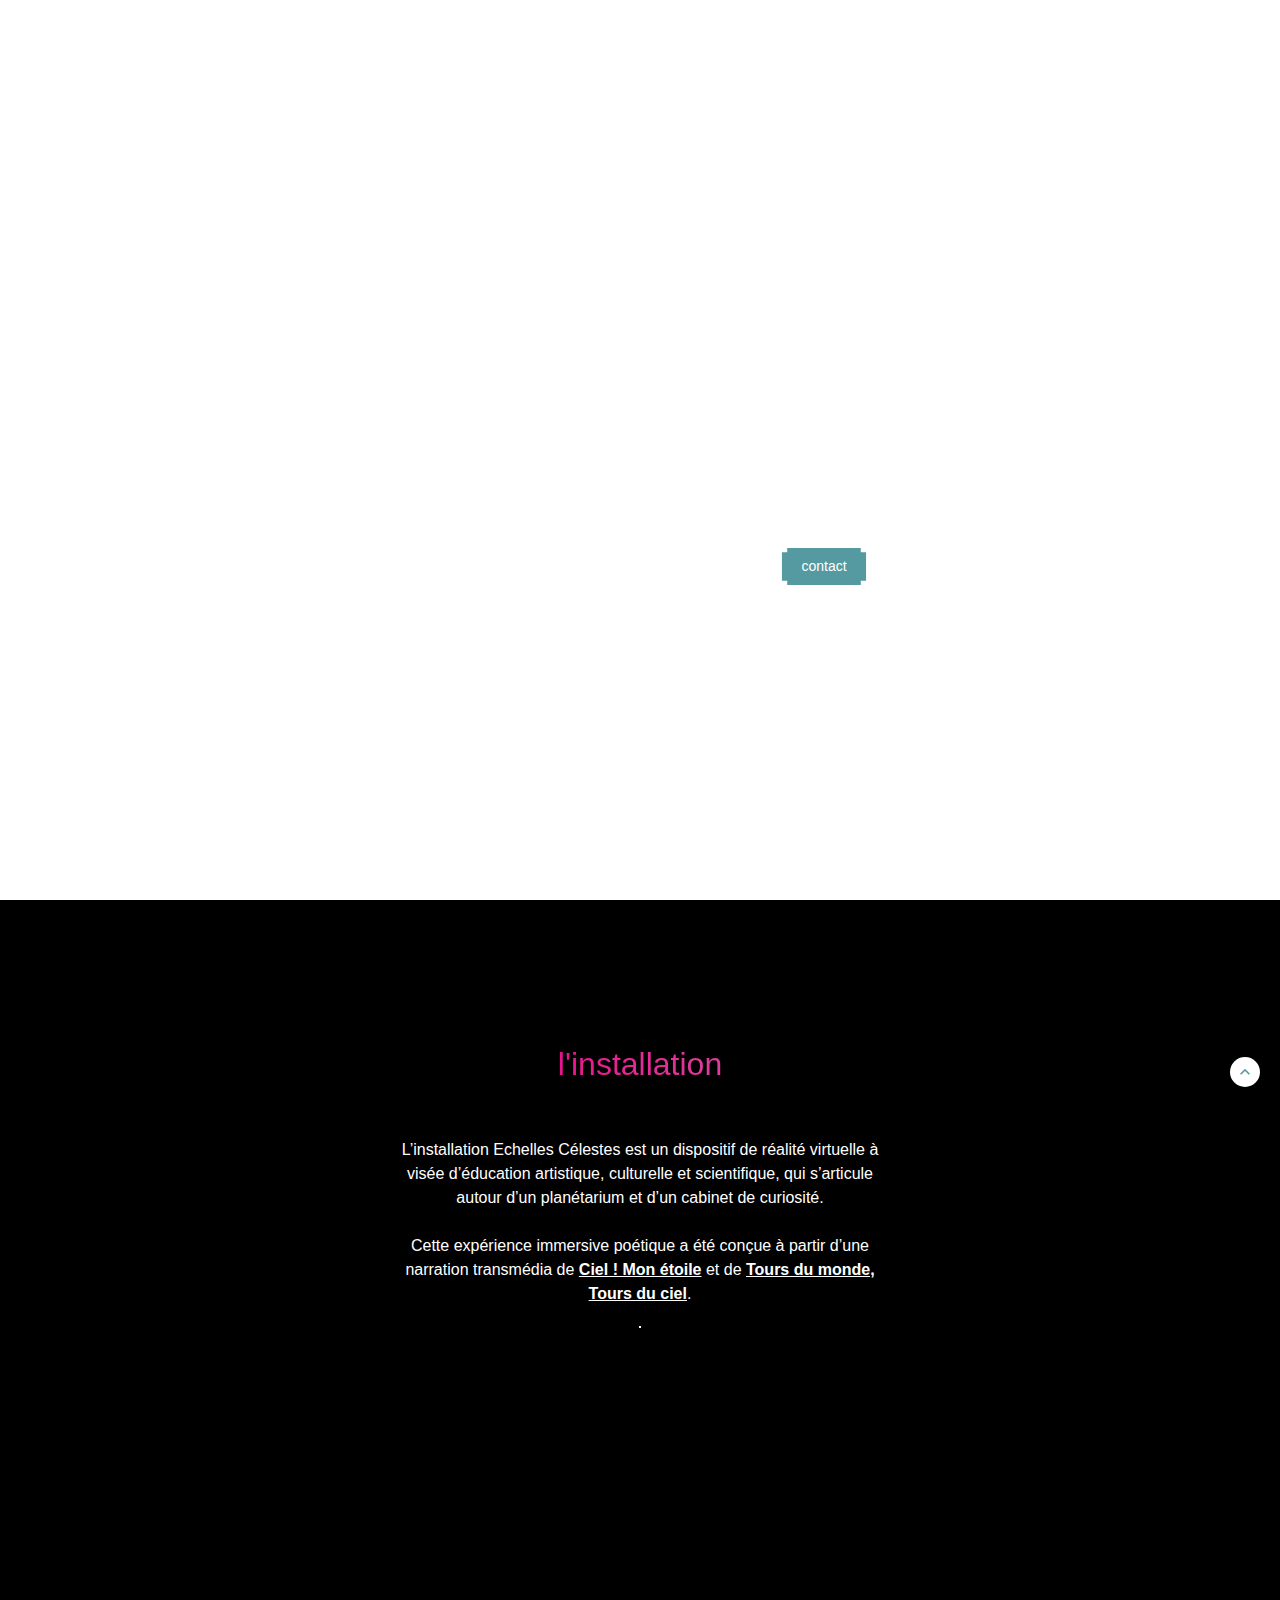
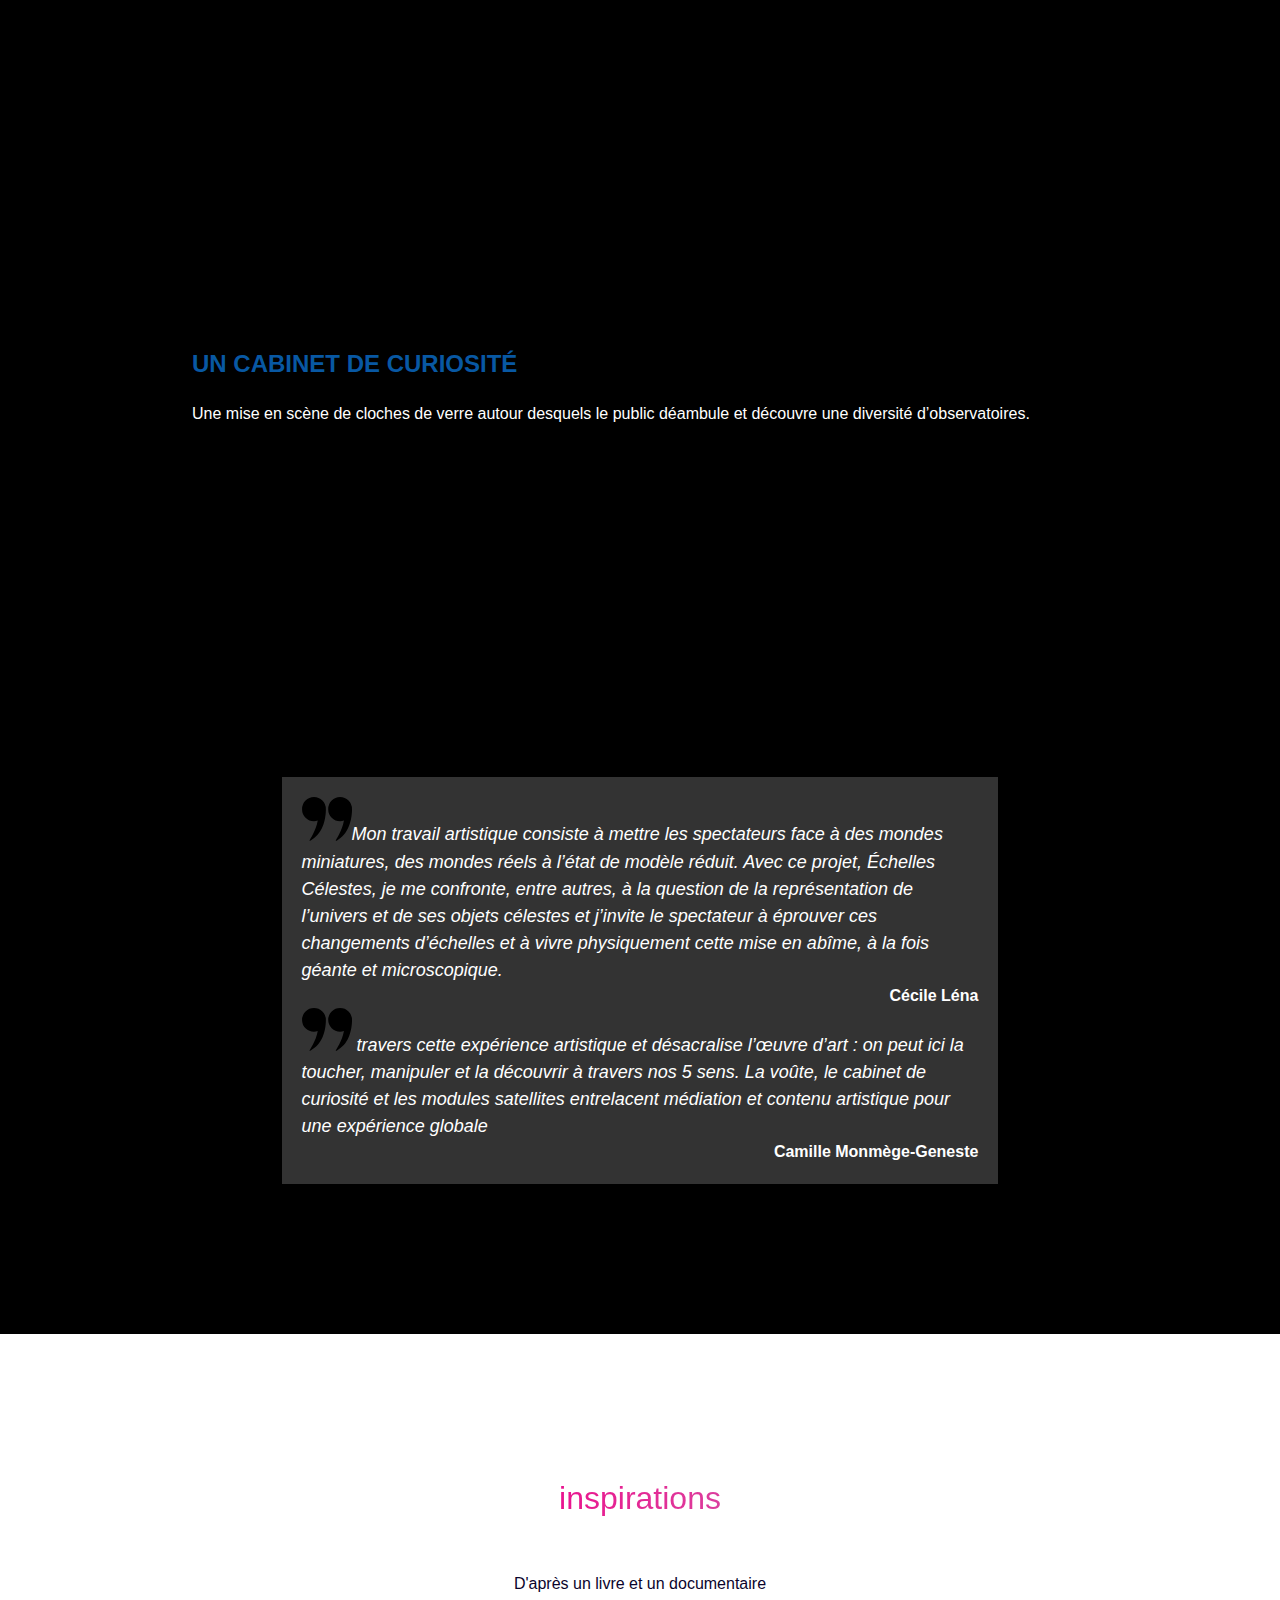
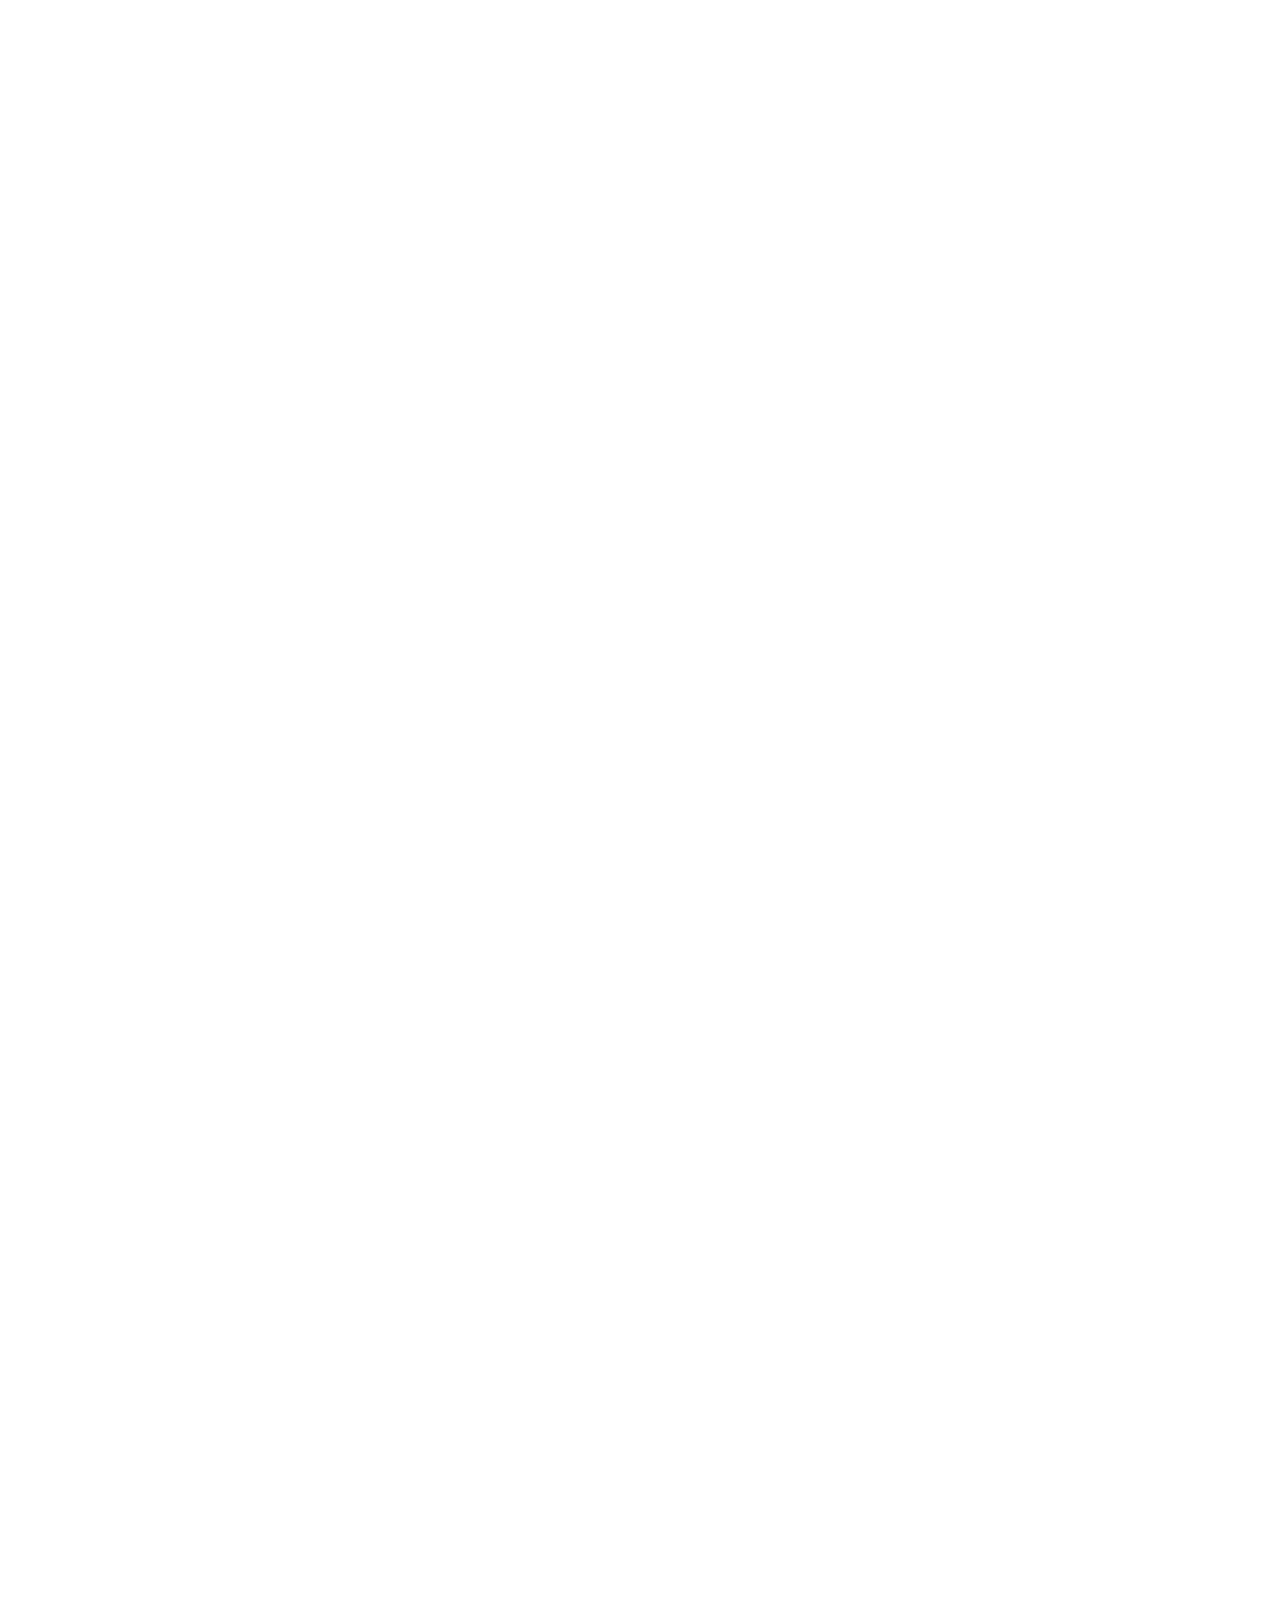
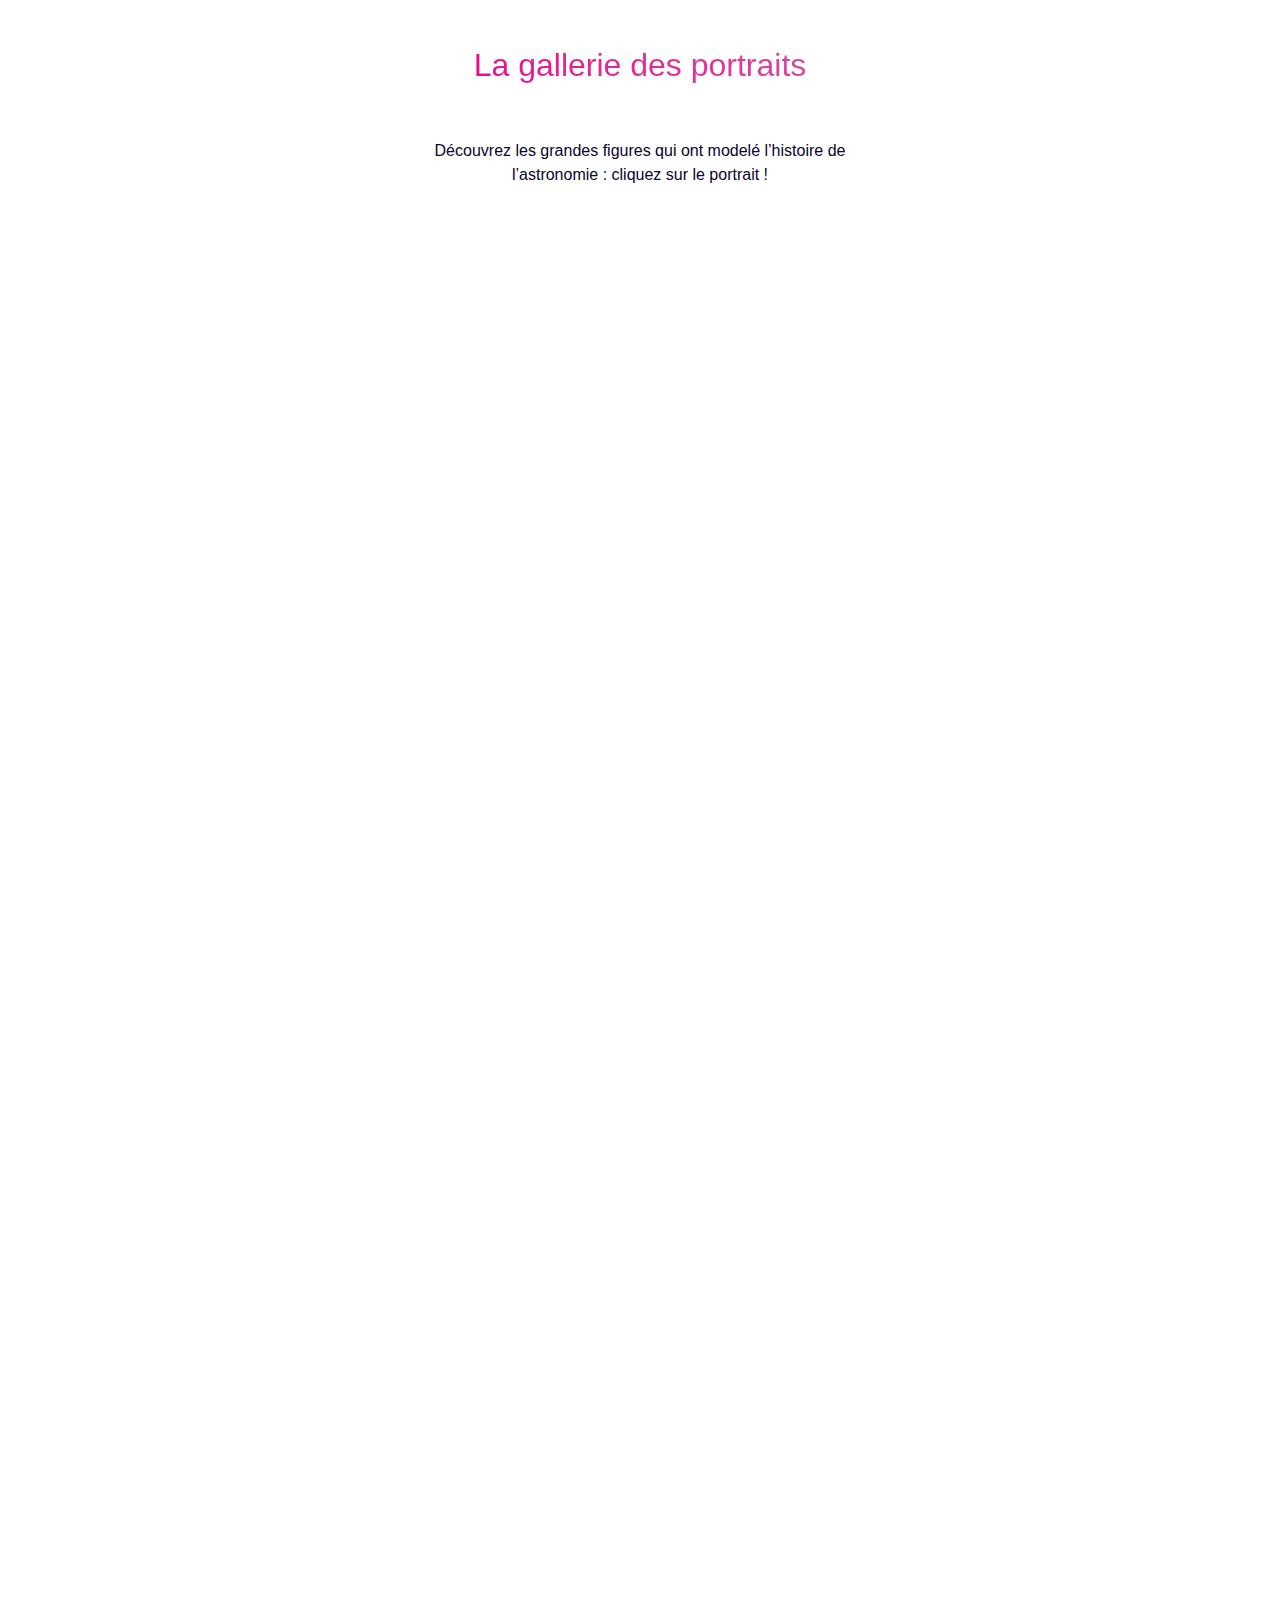
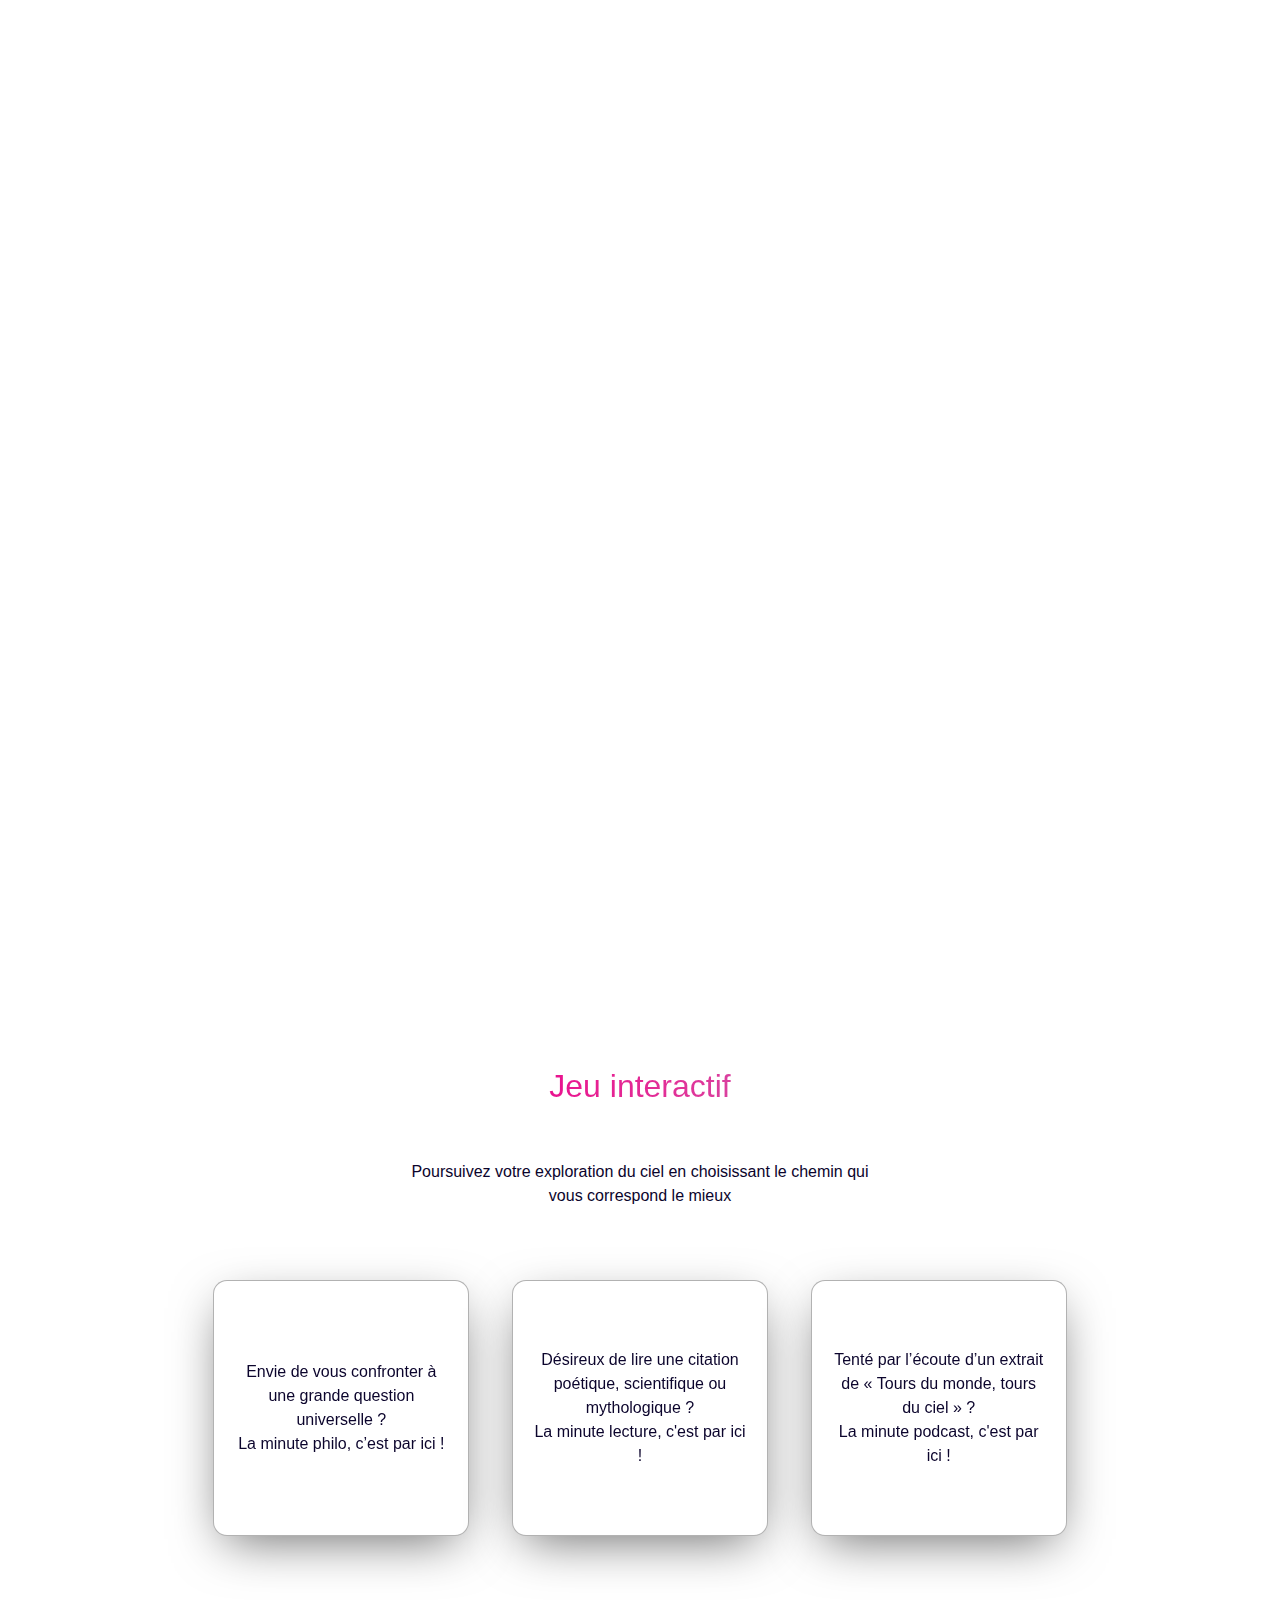
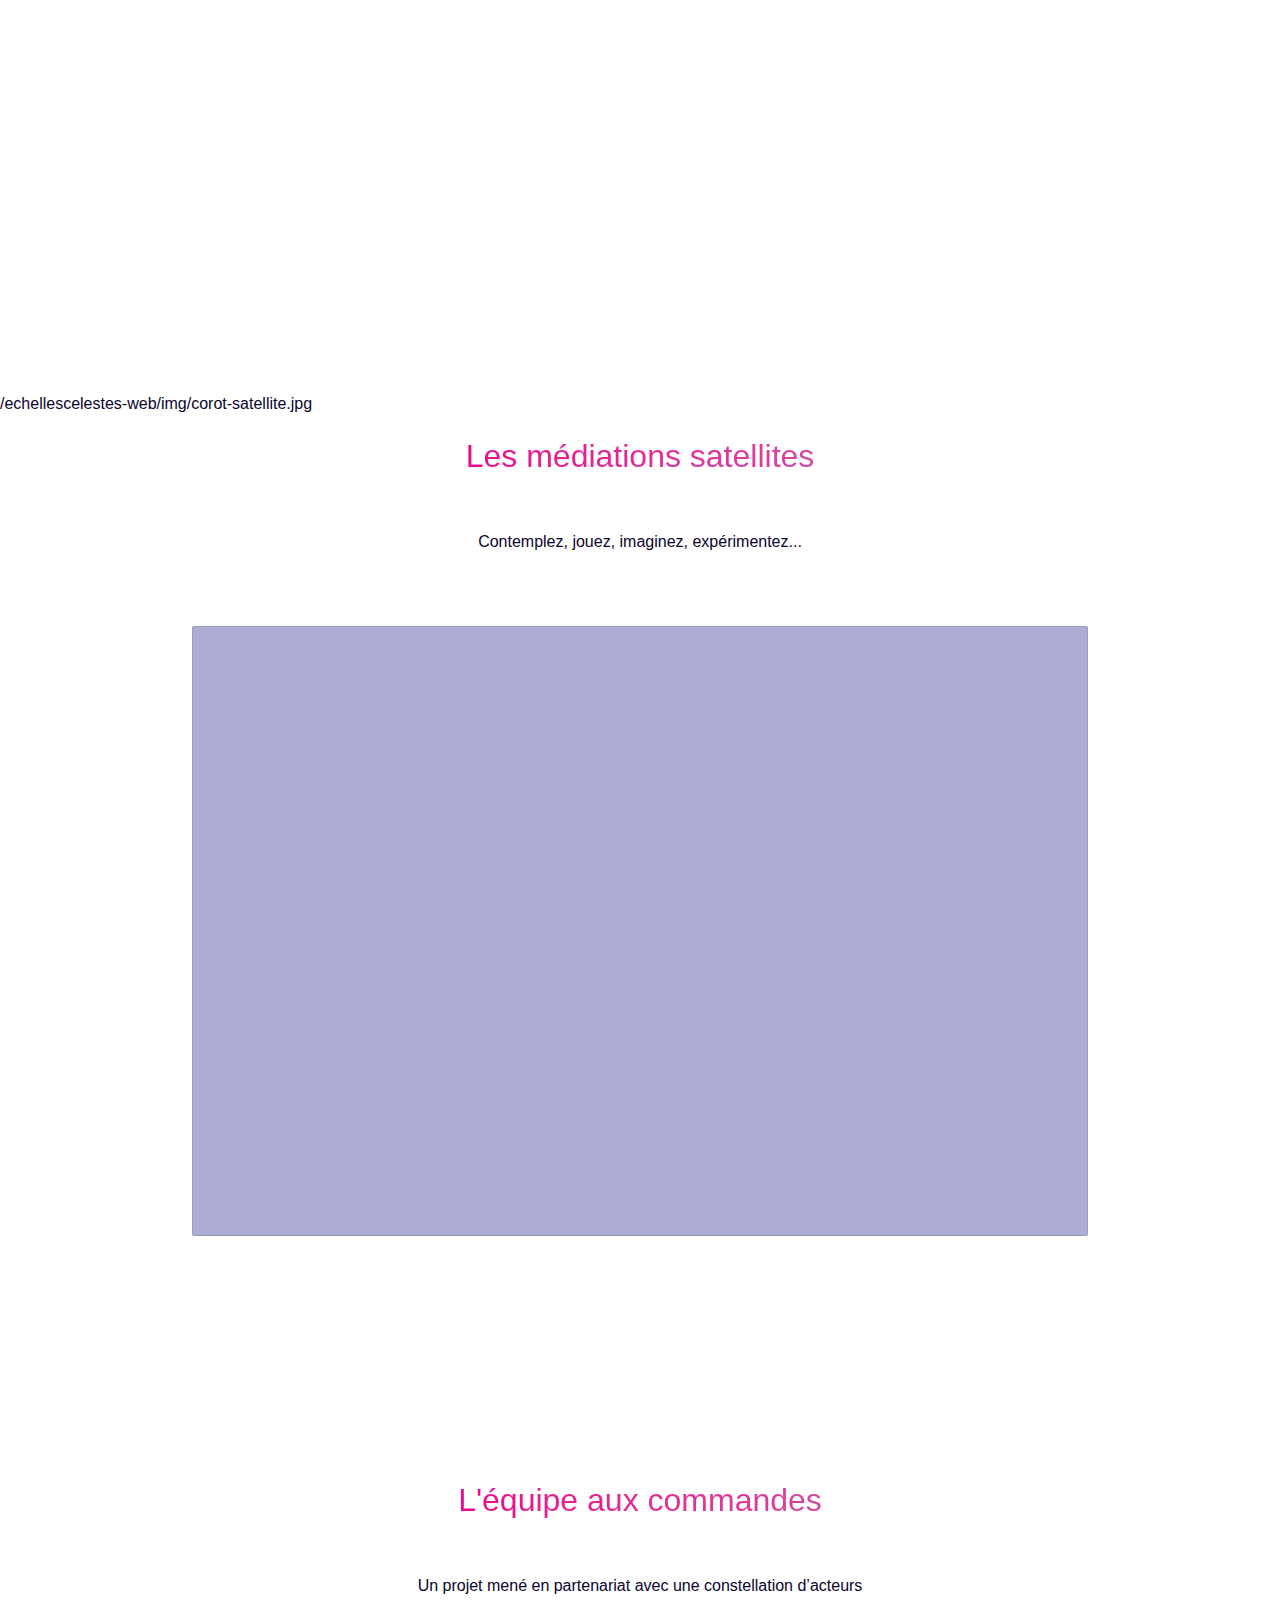
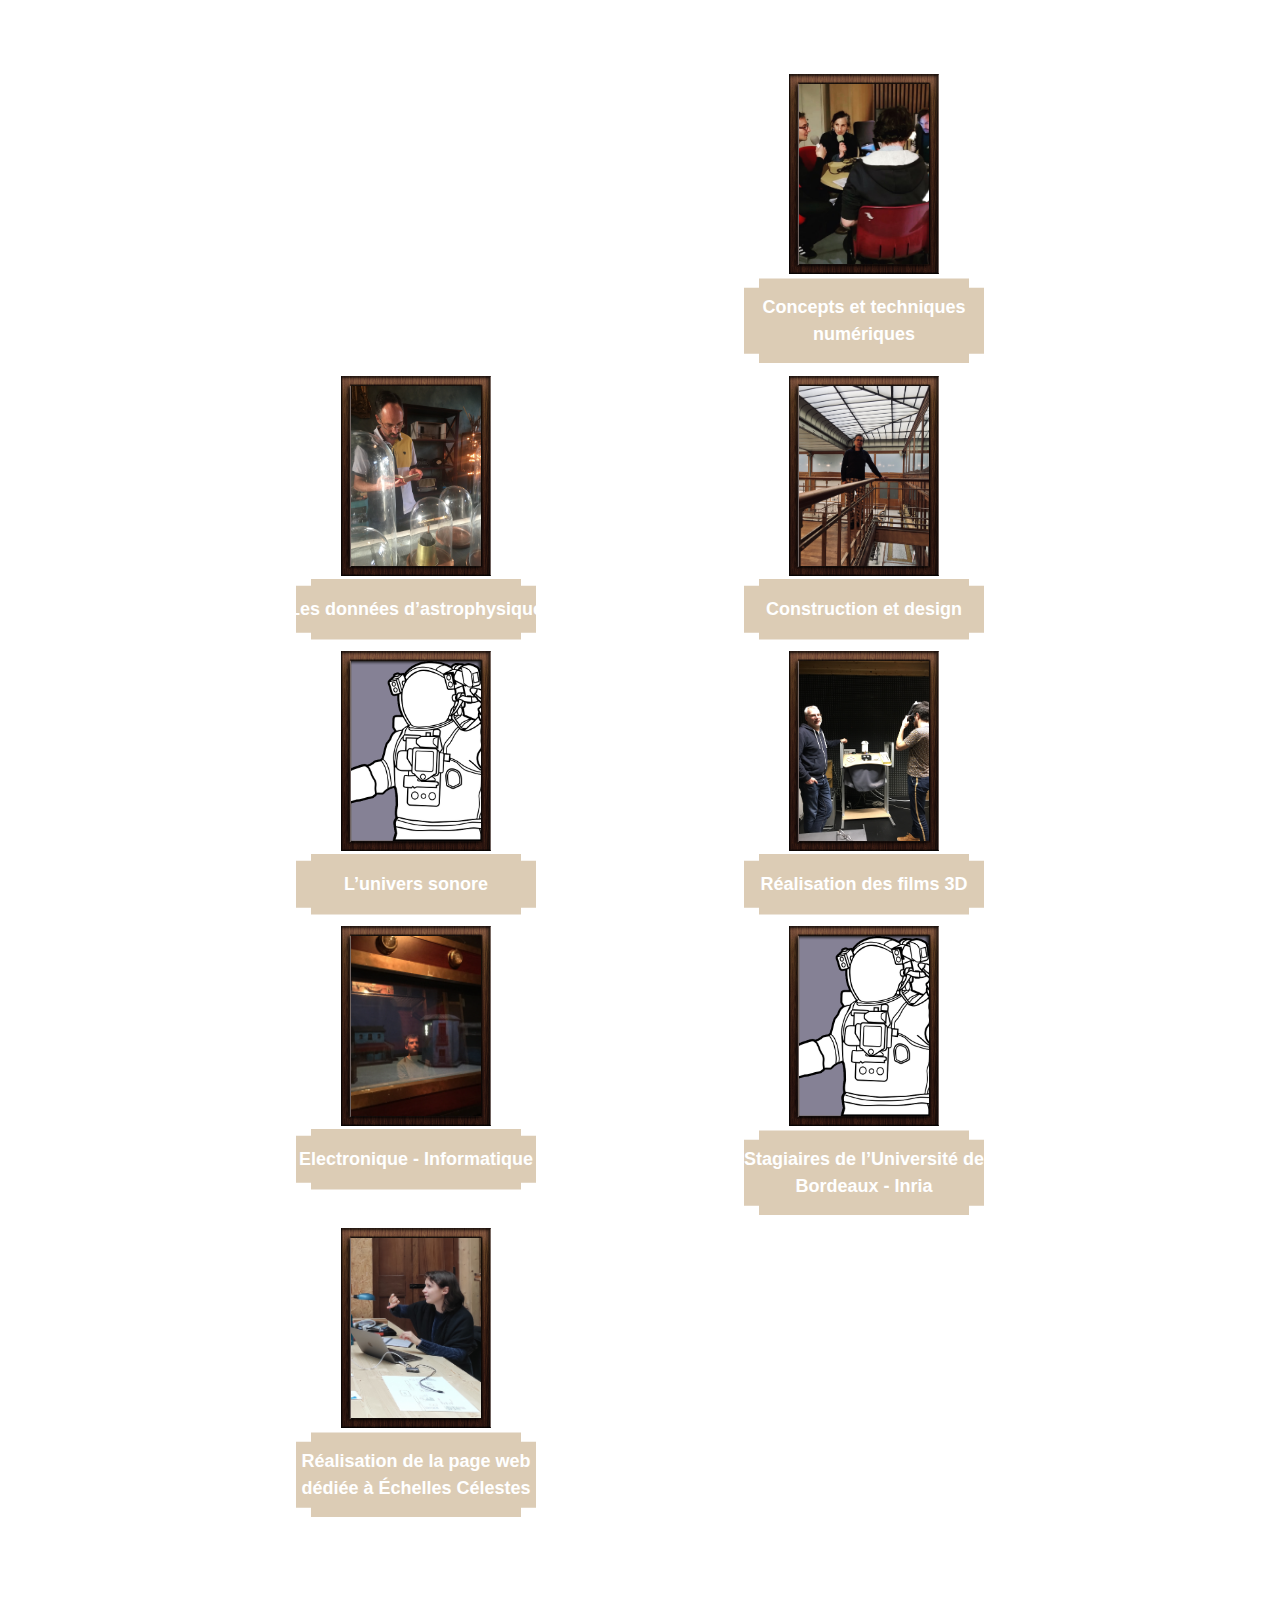
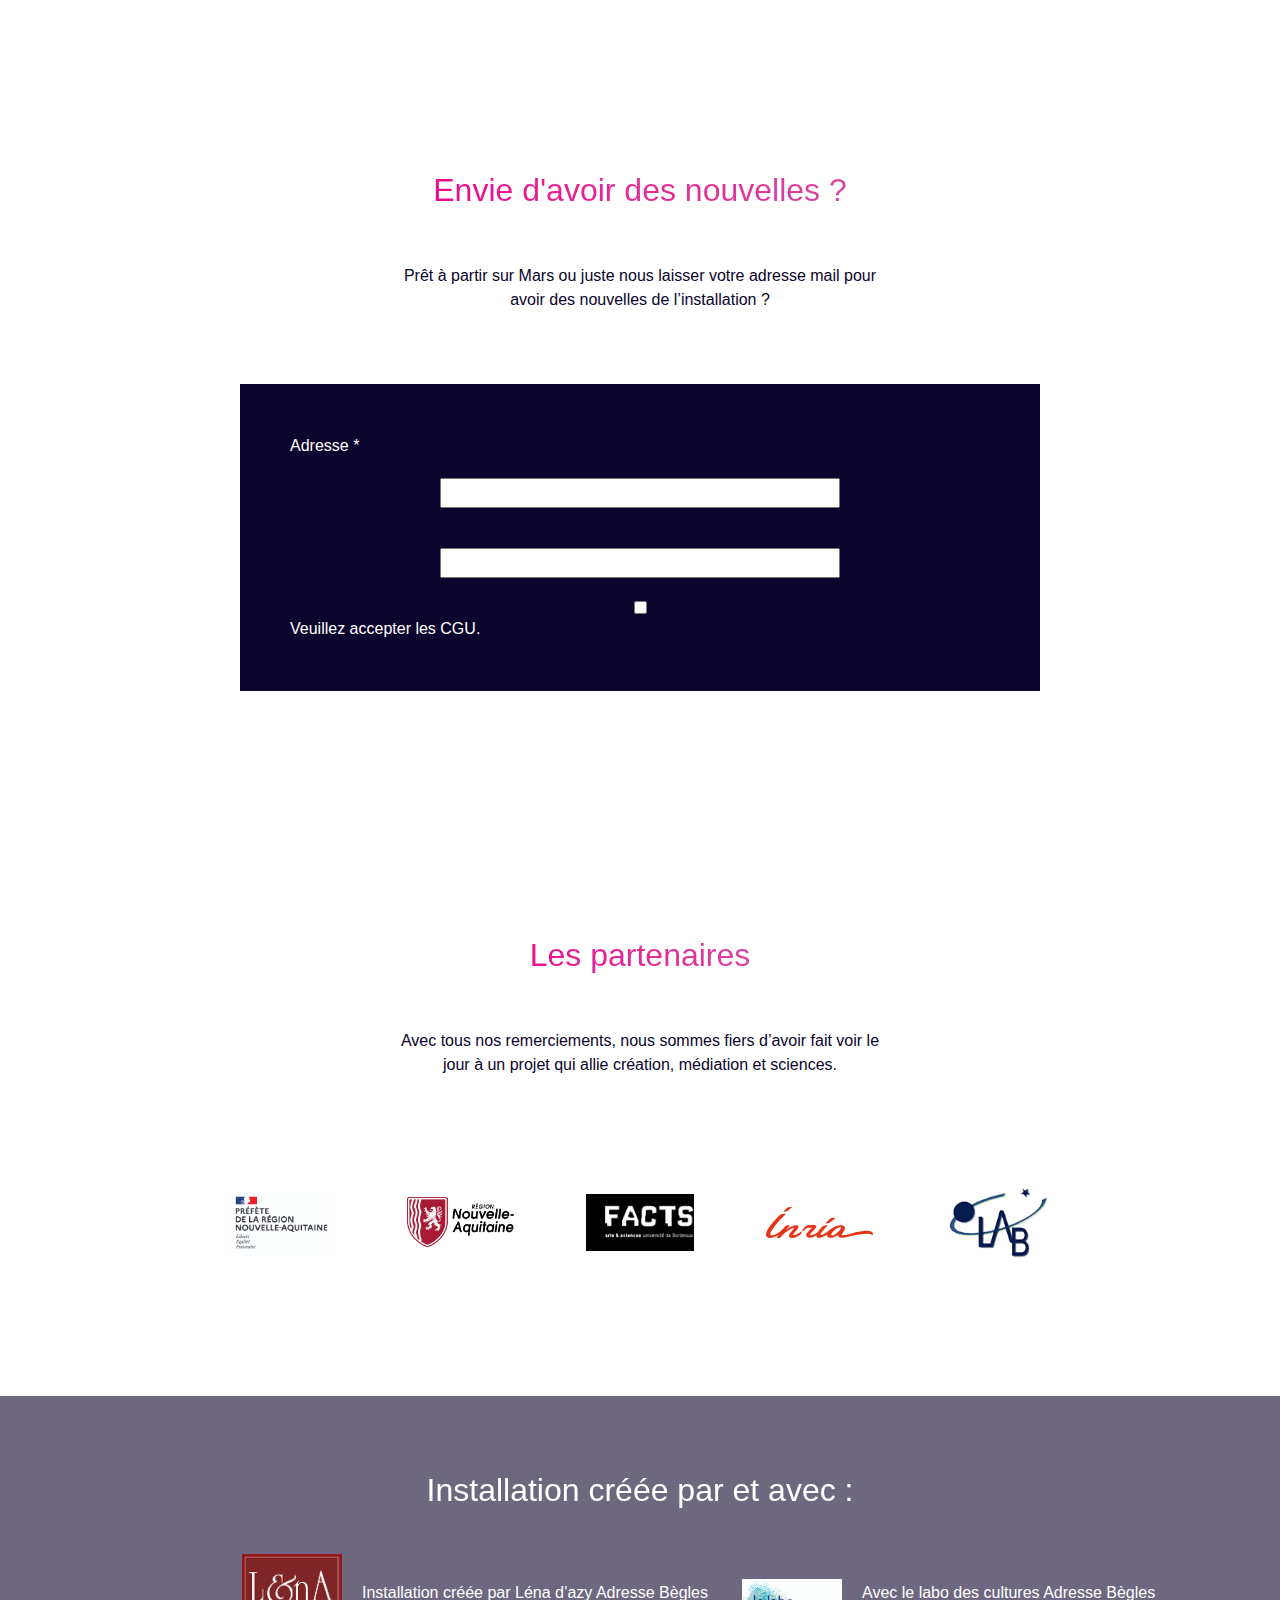
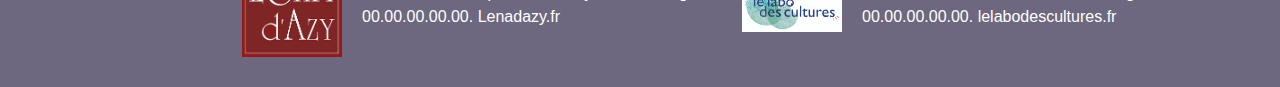
==== commit c19667cb: "modif des elements, ajout d'animations en css (keyframes) sur les portraits, le menu de nav, les ima" ====
--- a/echellescelestes-web/front-page.html
+++ b/echellescelestes-web/front-page.html
@@ -22,7 +22,7 @@
         <h1 id="header"><a href="#" class="logo">Echelles Célestes</a></h1>
 
         <details>
-            <p>« un planétarium c’est une salle de spectacle, c’est le monde à l’envers »</p>
+            <p>« un planétarium c’est <span class="gradient">une salle de spectacle</span>, c’est le monde à l’envers »</p>
             <summary><img class="img-hero" src="img/moon-light.svg"
                     alt="icone de lune au format svg dessinée"></summary>
         </details>
@@ -45,9 +45,9 @@
     </header>
 
     <main>
-        <article class="first-section" id="first">
+        <article class="first-section change-color" id="first">
             
-                <h2>l'installation</h2>
+                <h2 class="gradient">l'installation</h2>
                 <p class="h2-subtitle">L’installation Echelles Célestes est un dispositif de réalité virtuelle à visée d’éducation artistique, culturelle et scientifique, qui s’articule autour d’un planétarium et d’un cabinet de curiosité.<br><br>
                 Cette expérience immersive poétique a été conçue à partir d’une narration transmédia de <span>Ciel ! Mon étoile</span> et de <span>Tours du monde, Tours du ciel</span>.</p>
 
@@ -61,8 +61,10 @@
                             <p class="h3-subtitle">Un observatoire aux étoiles où le public est invité à incarner le rôle de l’astronome.
                             </p>
                         </div>
+                        <div class="first-section-content-element-img">
                         <img src="img/installation/dessin-instal.jpg"
                             alt="dessin de l'installation d'echelles celestes">
+                        </div>
                     </section>
                     <section class="first-section-content-element">
                         <h3>un cabinet de curiosité</h3>
@@ -98,9 +100,9 @@
 
         </article>
 
-        <article class="second-section" id="second">
+        <article class="second-section change-color" id="second">
           
-                <h2>inspirations</h2>
+                <h2 class="gradient">inspirations</h2>
                 <p class="h2-subtitle"> D'après un livre et un documentaire</p>
 
             <div class="container">
@@ -145,9 +147,9 @@
             </div>
         </article>
 
-        <article class="third-section" id="third"> <!-- background avec galaxie -->
+        <article class="third-section change-color" id="third"> <!-- background avec galaxie -->
             
-                <h2>La gallerie des portraits</h2>
+                <h2 class="gradient">La gallerie des portraits</h2>
                 <p class="h2-subtitle">Découvrez les grandes figures qui ont modelé l’histoire de l’astronomie : cliquez
                     sur le portrait !</p>
 
@@ -691,9 +693,9 @@
         </article>
 
         <!-- Verifier comment coder cette partie : label + input / output -->
-        <article class="four-section" id="fourth"><!-- background tableau d'école -->
+        <article class="four-section change-color" id="fourth"><!-- background tableau d'école -->
             
-                <h2>Jeu interactif</h2>
+                <h2 class="gradient">Jeu interactif</h2>
                 <p class="h2-subtitle">Poursuivez votre exploration du ciel en choisissant le chemin qui vous correspond le
                     mieux</p>
 
@@ -741,9 +743,9 @@
             </div>
         </article>
 
-        <article class="fifth-section" id="fifth">
+        <article class="fifth-section change-color" id="fifth">
           
-                <h2>Les médiations satellites</h2>
+                <h2 class="gradient">Les médiations satellites</h2>
                 <p class="h2-subtitle">Contemplez, jouez, imaginez, expérimentez... </p>
 
             <div class="container">
@@ -762,9 +764,9 @@
             </div>
         </article>
 
-        <article class="sixth-section" id="sixth">
+        <article class="sixth-section change-color" id="sixth">
             
-                <h2>L'équipe aux commandes</h2>
+                <h2 class="gradient">L'équipe aux commandes</h2>
                 <p class="h2-subtitle">Un projet mené en partenariat avec une constellation d’acteurs</p>
 
             <div class="container">
@@ -896,9 +898,9 @@
         </article>
 
         <!-- Voir structure du contact form 7 et minimalist portfolio -->
-        <article class="seven-section" id="seventh">
+        <article class="seven-section change-color" id="seventh">
             
-                <h2>Envie d'avoir des nouvelles ?</h2>
+                <h2 class="gradient">Envie d'avoir des nouvelles ?</h2>
                 <p class="h2-subtitle">Prêt à partir sur Mars ou juste nous laisser votre adresse mail pour avoir des nouvelles
                     de l’installation ?</p>
 
@@ -924,9 +926,9 @@
             </div>
         </article>
 
-        <article class="eight-section">
+        <article class="eight-section change-color" >
             
-                <h2>Les partenaires</h2>
+                <h2 class="gradient">Les partenaires</h2>
                 <p class="h2-subtitle">Avec tous nos remerciements, nous sommes fiers d’avoir fait voir le jour à un projet qui
                     allie création, médiation et sciences.</p>
             <div class="container">
--- a/echellescelestes-web/css/main.css
+++ b/echellescelestes-web/css/main.css
@@ -17,11 +17,14 @@
   max-width:100vw;
   overflow-x: hidden;
 
-  background: url("../img/eberhard-grossgasteiger-space.jpg") no-repeat top fixed;
-  background-position: top;
-  object-fit: cover;
-  background-origin: top;
-  transition: background 1.5s;
+  background: url("../img/universe.jpg") no-repeat center center fixed;
+
+  -webkit-background-size: cover;
+  -moz-background-size: cover;
+  -o-background-size: cover;
+  background-size: cover;
+
+  
 }
 
 .container {
@@ -42,14 +45,7 @@
   }
 
 #home,
-.first-section,
-.second-section,
-.third-section,
-.four-section,
-.fifth-section,
-.sixth-section,
-.seven-section,
-.eight-section {
+.change-color {
   min-height: 100vh;
 }
 
@@ -71,7 +67,6 @@
 
 h2,
 .h2-subtitle,
-h3,
 h4 {
   text-align: center;
   margin: 5rem auto;
@@ -152,8 +147,8 @@
 }
 
 article {
-padding-top: 20rem;
-padding-bottom: 20rem;
+padding-top: 10rem;
+padding-bottom: 10rem;
 }
 
 /***************************** Scroll ****************************/
@@ -235,6 +230,13 @@
   height: 100vh;
   position: relative;
   list-style-type: none;
+
+  /* background: url("../img/star-sky.jpg") no-repeat center center fixed;
+
+  -webkit-background-size: cover;
+  -moz-background-size: cover;
+  -o-background-size: cover;
+  background-size: cover; */
 }
 
 /* Extra small devices (portrait phones, less than 576px) */
@@ -320,6 +322,54 @@
 width: 50rem;
 }
 
+.gradient {
+  background: linear-gradient(to left, hsl(275.29, 54.26%, 36.86%) 0%, hsl(271.04, 48.69%, 39.16%) 6%, hsl(259.4, 39.21%, 44.39%) 12%, hsl(241.96, 32.43%, 50.71%) 16%, hsl(225.27, 41.65%, 52.36%) 21%, hsl(214.87, 52.51%, 53.16%) 25%, hsl(208.21, 63.34%, 53.45%) 29%, hsl(203.76, 73.19%, 53.1%) 34%, hsl(200.69, 81.16%, 51.99%) 39%, hsl(198.53, 86.55%, 50.02%) 44%,
+  hsl(197, 100%, 47.06%) 50%, 
+  hsl(200.62, 85.22%, 54.34%) 54%, hsl(206.51, 76.97%, 60.29%) 59%, hsl(217.16, 63.43%, 65.02%) 64%, hsl(240.81, 44.76%, 68.43%) 69%, hsl(275.54, 39.26%, 62.44%) 73%, hsl(304.87, 39.82%, 57.1%) 78%, hsl(319.04, 57.72%, 56.47%) 83%, hsl(324.49, 71.95%, 54.49%) 88%, hsl(325.72, 81.31%, 51.07%) 95%, hsl(324, 100%, 46.08%) 100%);
+    background-size: 600% 600%;
+    -webkit-animation: Gradient 18s ease infinite;
+    -moz-animation: Gradient 18s ease infinite;
+    animation: Gradient 18s ease infinite;
+      -webkit-background-clip: text;
+    -webkit-text-fill-color: transparent;
+}
+
+@-webkit-keyframes Gradient {
+	0% {
+		background-position: 0% 50%
+	}
+	50% {
+		background-position: 100% 50%
+	}
+	100% {
+		background-position: 0% 50%
+	}
+}
+
+@-moz-keyframes Gradient {
+	0% {
+		background-position: 0% 50%
+	}
+	50% {
+		background-position: 100% 50%
+	}
+	100% {
+		background-position: 0% 50%
+	}
+}
+
+@keyframes Gradient {
+	0% {
+		background-position: 0% 50%
+	}
+	50% {
+		background-position: 100% 50%
+	}
+	100% {
+		background-position: 0% 50%
+	}
+}
+
 
 
 
@@ -367,7 +417,7 @@
 }
 
 .menu-item:not(:last-child):nth-child(odd):before {
-  animation: animation-moon 2s linear infinite alternate; 
+  animation: animation-moon 2s ease-in-out infinite alternate; 
 }
 
 .menu-item:not(:last-child):nth-child(even):before {
@@ -375,11 +425,11 @@
 }
 
 .menu-item:not(:last-child):nth-child(1):before {
-  animation: animation-moon 3.5s linear infinite alternate; 
+  animation: animation-moon 4.5s linear infinite alternate; 
 }
 
 .menu-item:not(:last-child):nth-child(2):before {
-  animation: animation-moon 1s linear infinite alternate; 
+  animation: animation-moon 1.5s linear infinite alternate; 
 }
 
 .menu-item:not(:last-child):nth-child(3):before {
@@ -387,11 +437,11 @@
 }
 
 .menu-item:not(:last-child):nth-child(5):before {
-  animation: animation-moon 1.5s linear infinite alternate; 
+  animation: animation-moon 2.5s linear infinite alternate; 
 }
 
 .menu-item:not(:last-child):nth-child(6):before {
-  animation: animation-moon 2.5s linear infinite alternate; 
+  animation: animation-moon 3.5s linear infinite alternate; 
 }
 
 @keyframes animation-moon {
@@ -472,16 +522,28 @@
 
 filter: drop-shadow(0 6px 4px #1bd2df);;
 transform-origin: 10vmin 1vmin;
-animation: rotate-moon 5s linear infinite;
+animation: rotate-moon 5s ease-in-out infinite;
 }
 
 @keyframes rotate-moon {
   /* from {
     transform: rotateZ(-90deg)
   } */
-  to {
+  /* to {
     transform: rotate(1turn)
-  }
+  } */
+    0% {
+      box-shadow: 0 5px 15px 0px rgba(0,0,0,0.6);
+      transform: translatey(0px);
+    }
+    50% {
+      box-shadow: 0 25px 15px 0px rgba(0,0,0,0.2);
+      transform: translatey(-20px);
+    }
+    100% {
+      box-shadow: 0 5px 15px 0px rgba(0,0,0,0.6);
+      transform: translatey(0px);
+    }
 }
 
 .menu-item a:focus {
@@ -622,11 +684,17 @@
   display: flex;
   flex-direction: row-reverse;
   /* align-items: center; */
+
+  margin: 10rem 0;
 }
 
 .first-section-content-element-text {
   position: relative;
   width: 80%;
+}
+
+.first-section-content-element h3 {
+  margin: 2rem 0;
 }
 
 .first-section-content-element-text:before {
@@ -636,11 +704,7 @@
   position: absolute;
   margin: 0 -2rem;
 
-  animation: line 10s linear infinite;
-}
-
-.first-section-content-element-text img {
-  align-content: center;
+  animation: line 20s linear infinite;
 }
 
 @keyframes line {
@@ -649,6 +713,24 @@
   100% {top: 0rem;}
 }
 
+.main-header details {
+  content: '';
+  height: 10rem;
+  position: absolute;
+
+  animation: bodyLine 30s ease-in-out infinite;
+}
+
+@keyframes bodyLine {
+  0% {top: 0rem;}
+  100% {top: 100%;}
+}
+
+.first-section-content-element-text img {
+  align-content: center;
+}
+
+
 .first-section .h2-subtitle {
   color: #fff;
 }
@@ -657,68 +739,25 @@
 /* background-color: rgba(255, 255, 255, .6); */
 width: max-content;
 /* padding: 2rem; */
-
-/*  animation: title 10s infinite linear;
-position: relative;
-animation-name: title;
-animation-duration: 5s;
-animation-timing-function: linear;
-animation-delay: 3s;
-animation-iteration-count: infinite;
-animation-direction: alternate;
-width: ; */
-/* animation: title 5s 1; */
-}
-
-/* A appliquer aux images en background : animation : title 5s 1; */
-/* @keyframes title {
-0% {
-  transform: rotate(0deg);
-  left: 0px;
-}
-
-25% {
-  transform: rotate(20deg);
-  left: 0px;
-}
-
-40% {
-  transform: rotate(0deg);
-  left: 500px;
-}
-
-55% {
-  transform: rotate(0deg);
-  left: 500px;
-}
-
-70% {
-  transform: rotate(0deg);
-  left: 500px;
-  background: #0858a3;
-  color: #fff;
-}
-
-100% {
-  transform: rotate(-40deg);
-  left: 0px;
-} /* 
-0%   {left:0px; top:0px;}
-50%  {left:200px; top:0px;}
-100% {left:0px; top:0px;} 
-} */
+}
 
 .first-section-content-element:first-child img {
 width: 65%;
-padding: 10rem;
+/* padding: 10rem; */
 display: block;
-
-
+background-color: #000;
+position: relative;
+clip-path: none;
+}
+
+.first-section-content-element-img {
+  background-image: url('img/installation/dessin-instal.jpg');
+  box-shadow: 0 0 8px 8px #000 inset;
 }
 
 .first-section-content-element-items {
 display: grid;
-grid-template-columns: repeat(auto-fill, minmax(20rem, 1fr) );
+grid-template-columns: repeat(auto-fill, minmax(15rem, 1fr) );
 margin: 10rem auto;
 }
 
@@ -791,7 +830,7 @@
 flex-direction: row;
 
 position: relative;
-align-items: center;
+align-items: start;
 margin: 10rem auto;
 }
 
@@ -837,8 +876,20 @@
 background-color: rgba(11, 4, 44, .2);
 color: #fff;
 padding: 2rem;
-
 width: 50%;
+position: relative;
+display: block;
+}
+
+.second-section-content-element-col-child-text:before {
+  /* content: '';
+  position: absolute;
+  filter: blur(2.5rem);
+  height: 100%;
+  width: 100%;
+  background-size: cover;
+  z-index: -1;
+  color: white; */
 }
 
 /* .second-section-content-element:nth-child(:last-child) {
@@ -850,7 +901,7 @@
 margin: 0 2rem;
 }
 
-.second-section-content-element-col-child img {
+.second-section-content-element-col-child img:first-child {
 clip-path: inherit;
 width: 30rem;
 /* position: absolute;
@@ -858,15 +909,29 @@
 padding: 2rem;
 
 position: relative;
-animation: gravity 3s linear alternate infinite;
+animation: gravity 10s linear alternate infinite;
 display: block;
-transform: translateY(40px);
+/* transform: translateY(40px); */
 }
 
 @keyframes gravity {
-  to{
+ /*  to{
     transform:translateY(50px);
-  } 
+  }  */
+  0% {
+    box-shadow: 0 5px 15px 0px rgba(0,0,0,0.6);
+    transform: translatey(0px);
+    rotate: 5deg;
+  }
+  50% {
+    box-shadow: 0 25px 15px 0px rgba(0,0,0,0.2);
+    transform: translatey(-20px);
+  }
+  100% {
+    box-shadow: 0 5px 15px 0px rgba(0,0,0,0.6);
+    transform: translatey(0px);
+    rotate: -5deg;
+  }
 }
 
 .second-section-content-element-col a {
@@ -938,6 +1003,34 @@
   width: 80%;
   margin: auto !important;
 }
+
+.third-section-content-element-card:nth-child(odd) {
+  animation: gravityBox 15s linear alternate infinite;
+}
+
+.third-section-content-element-card:nth-child(even) {
+  animation: gravityBox 10s linear alternate-reverse infinite;
+}
+
+@keyframes gravityBox {
+  /*  to{
+     transform:translateY(50px);
+   }  */
+   0% {
+     box-shadow: 0 5px 15px 0px rgba(0,0,0,0.6);
+     transform: translatey(0px);
+     rotate: 5deg;
+   }
+   50% {
+     box-shadow: 0 25px 15px 0px rgba(0,0,0,0.2);
+     transform: translatey(-20px);
+   }
+   100% {
+     box-shadow: 0 5px 15px 0px rgba(0,0,0,0.6);
+     transform: translatey(0px);
+     rotate: -5deg;
+   }
+ }
 
 .third-section-content-element-card-one {
 margin: 2rem auto;
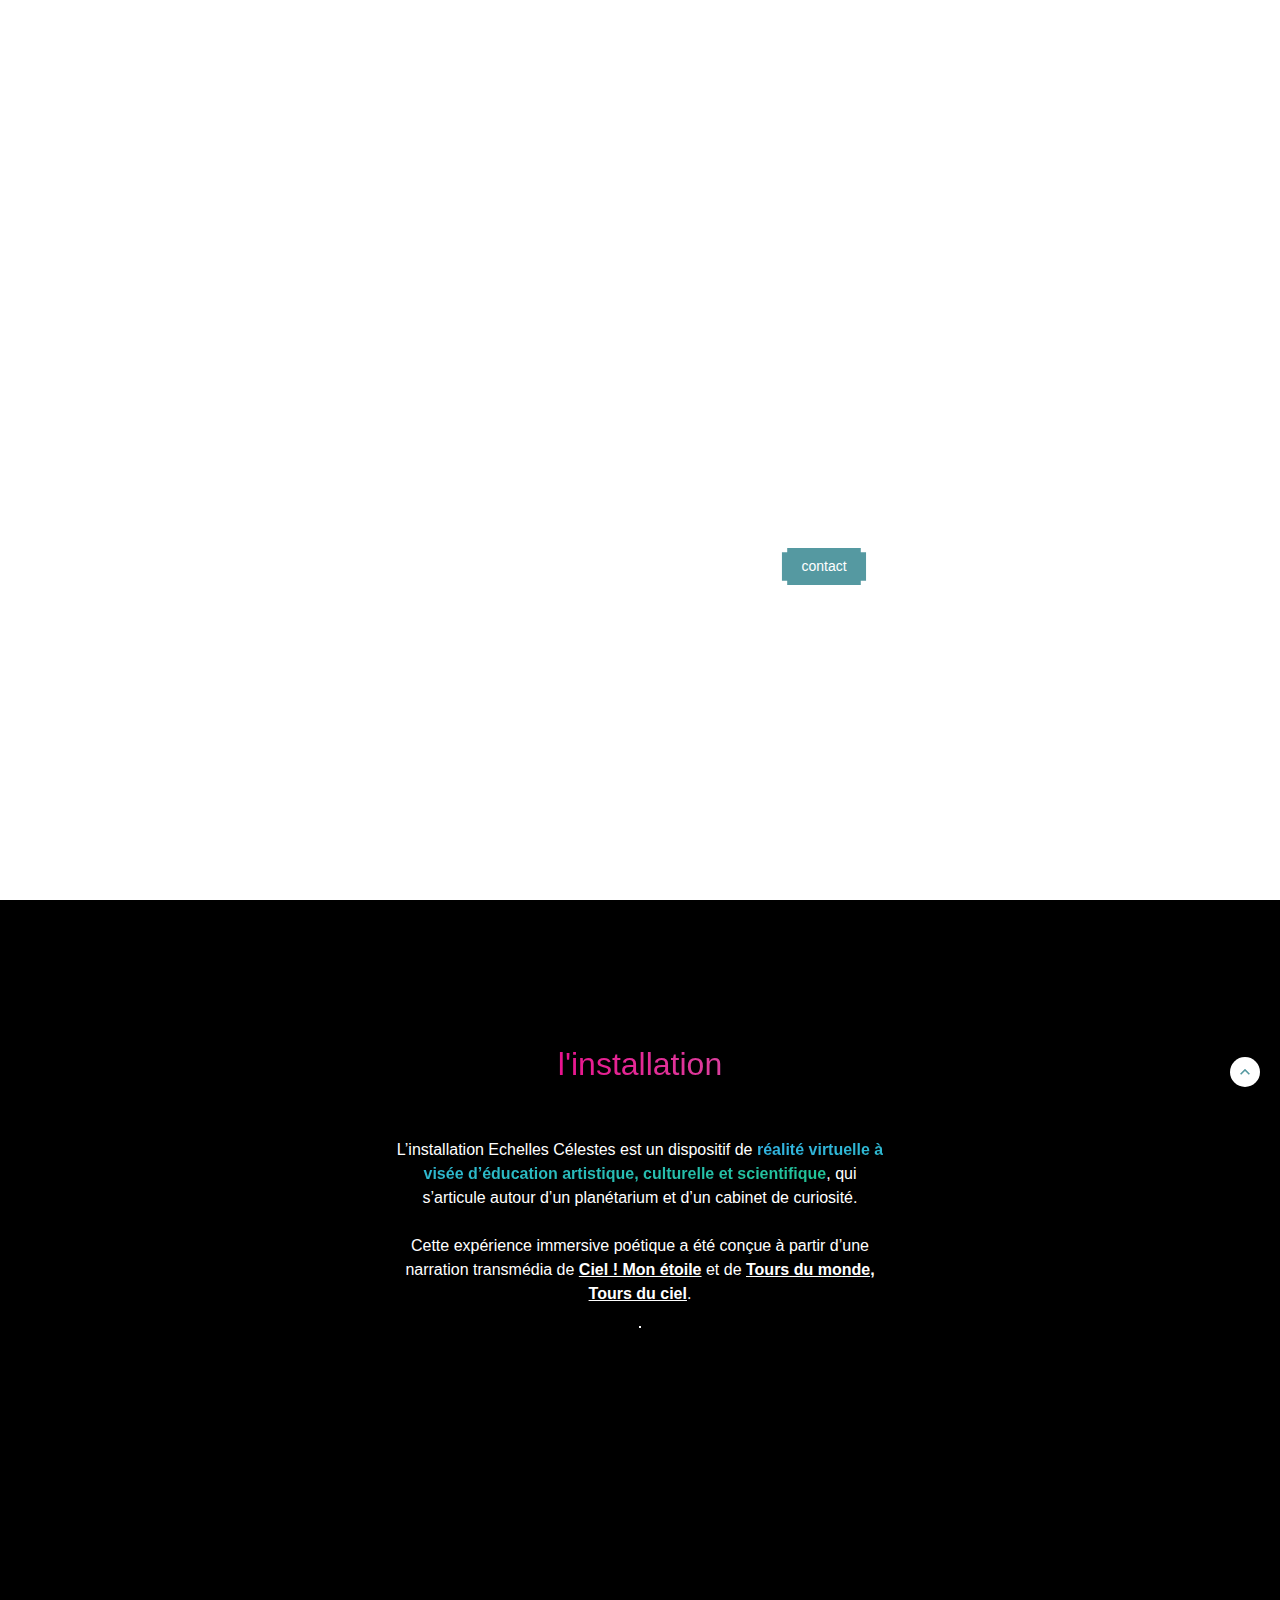
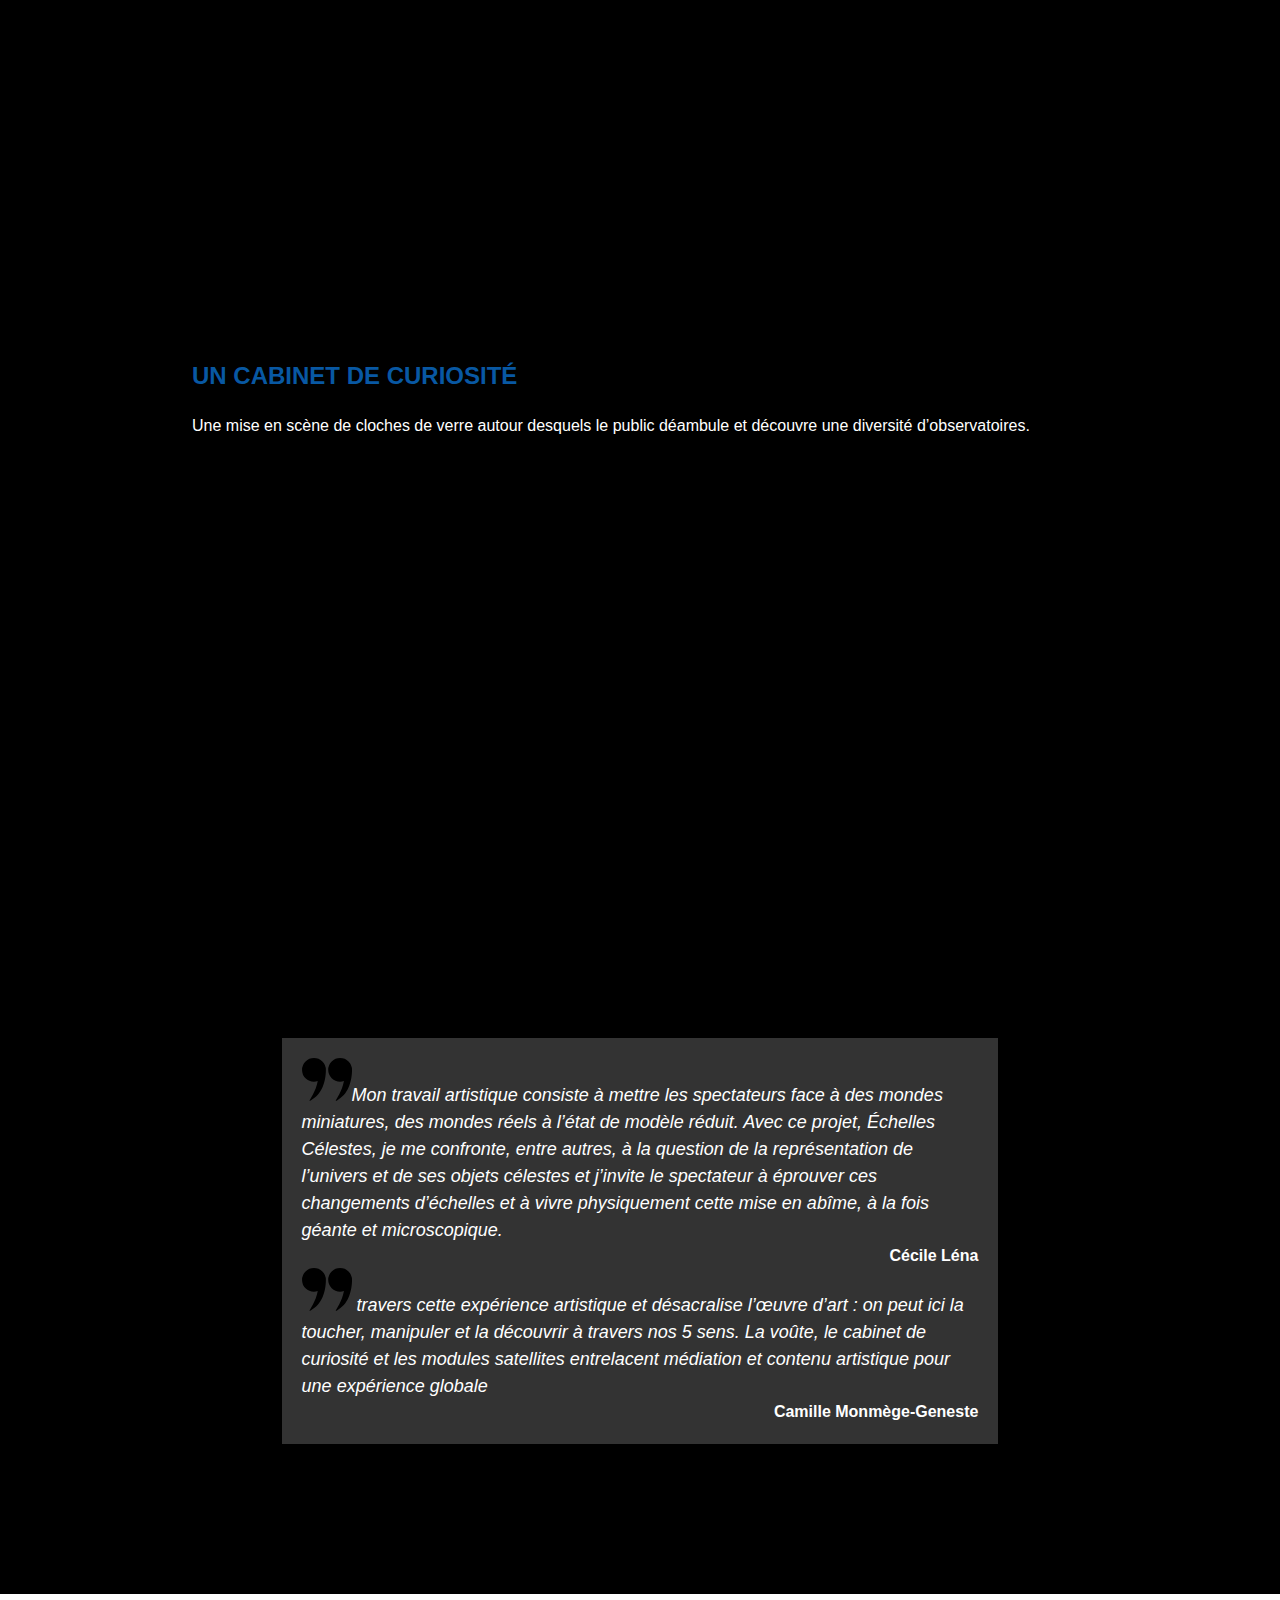
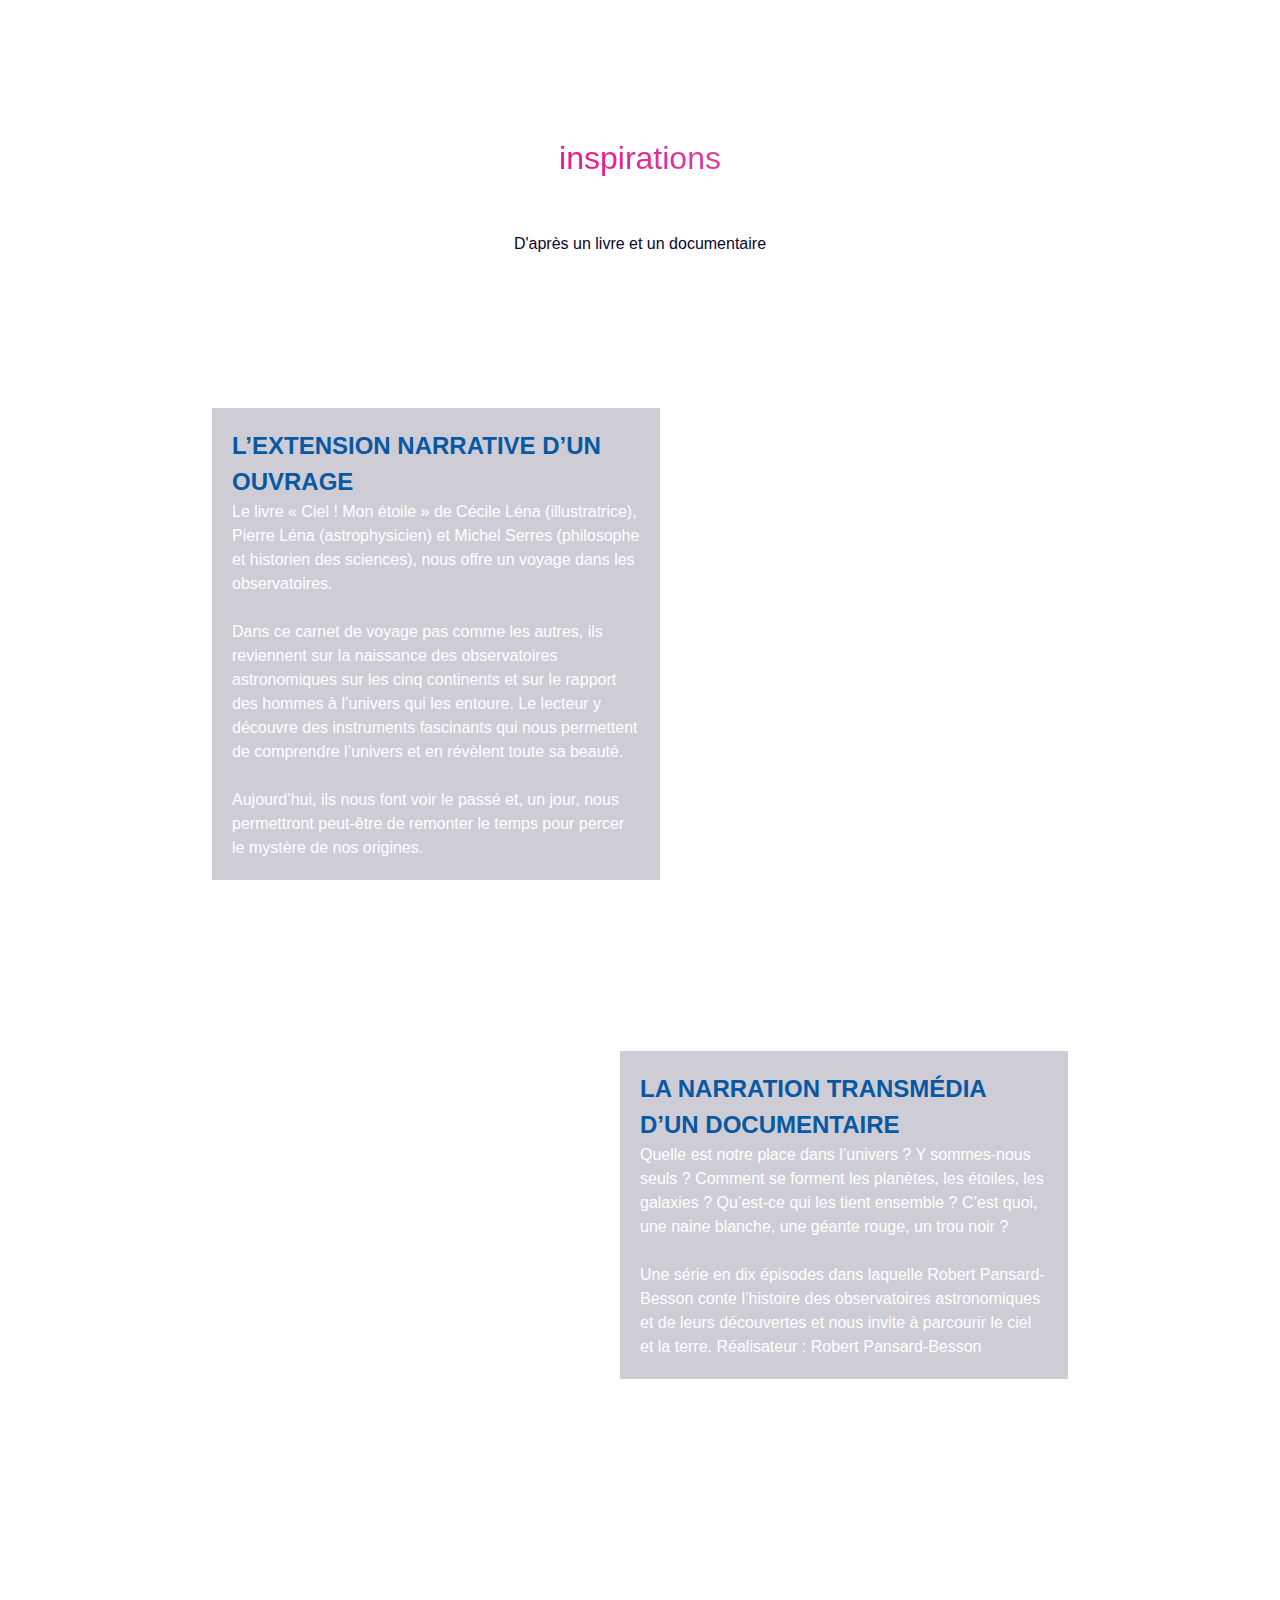
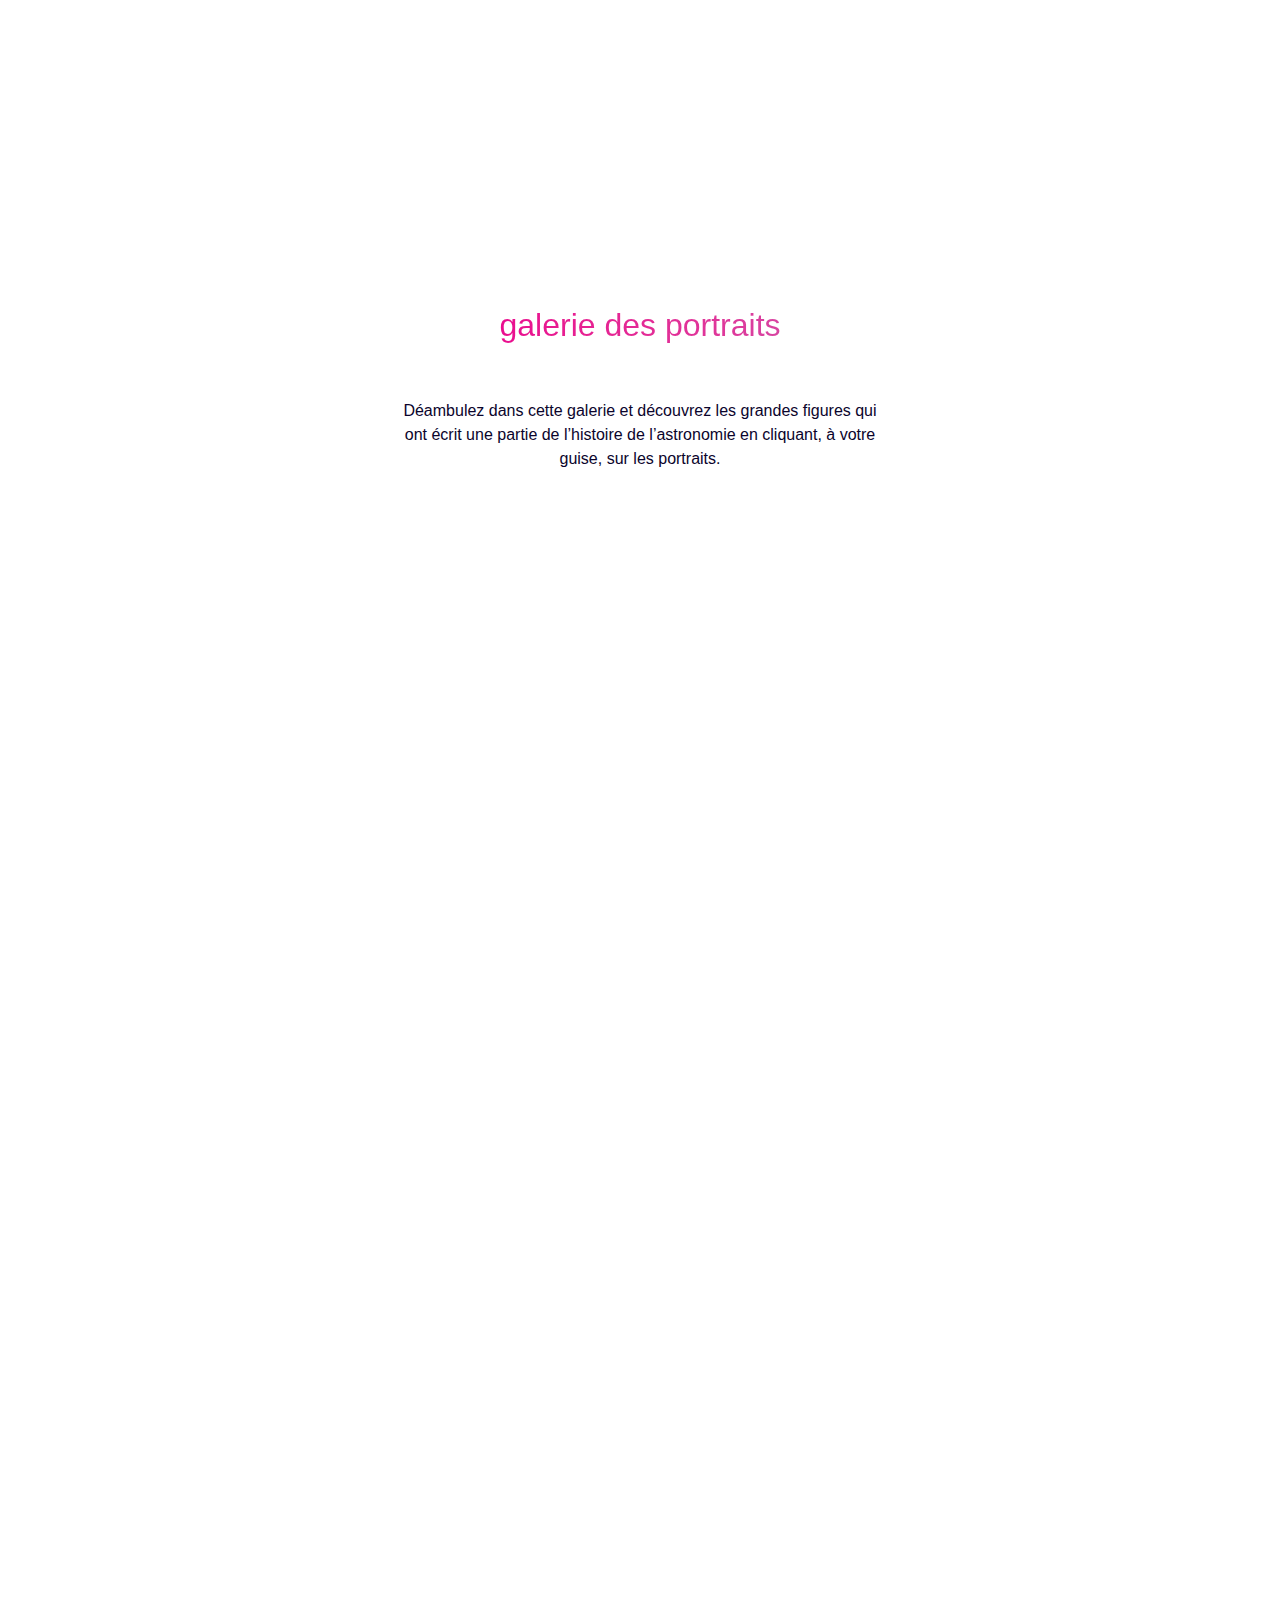
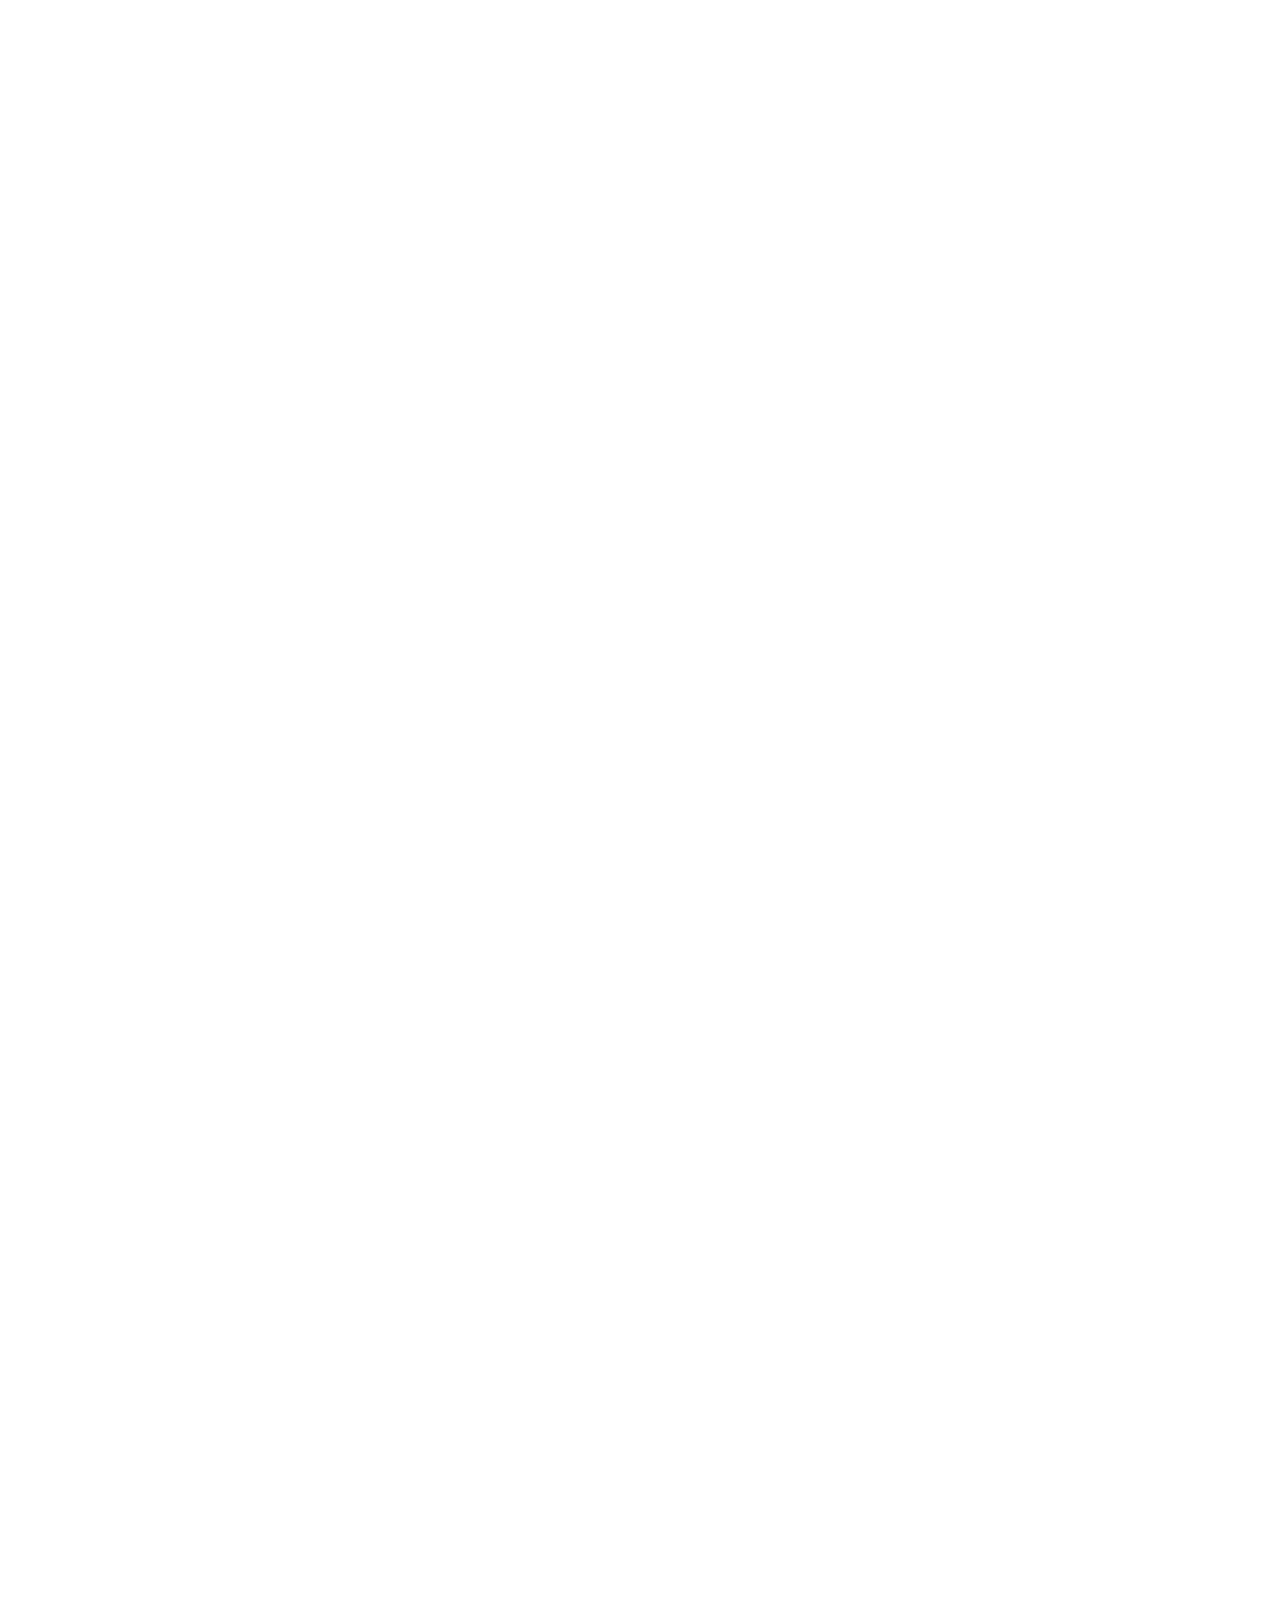
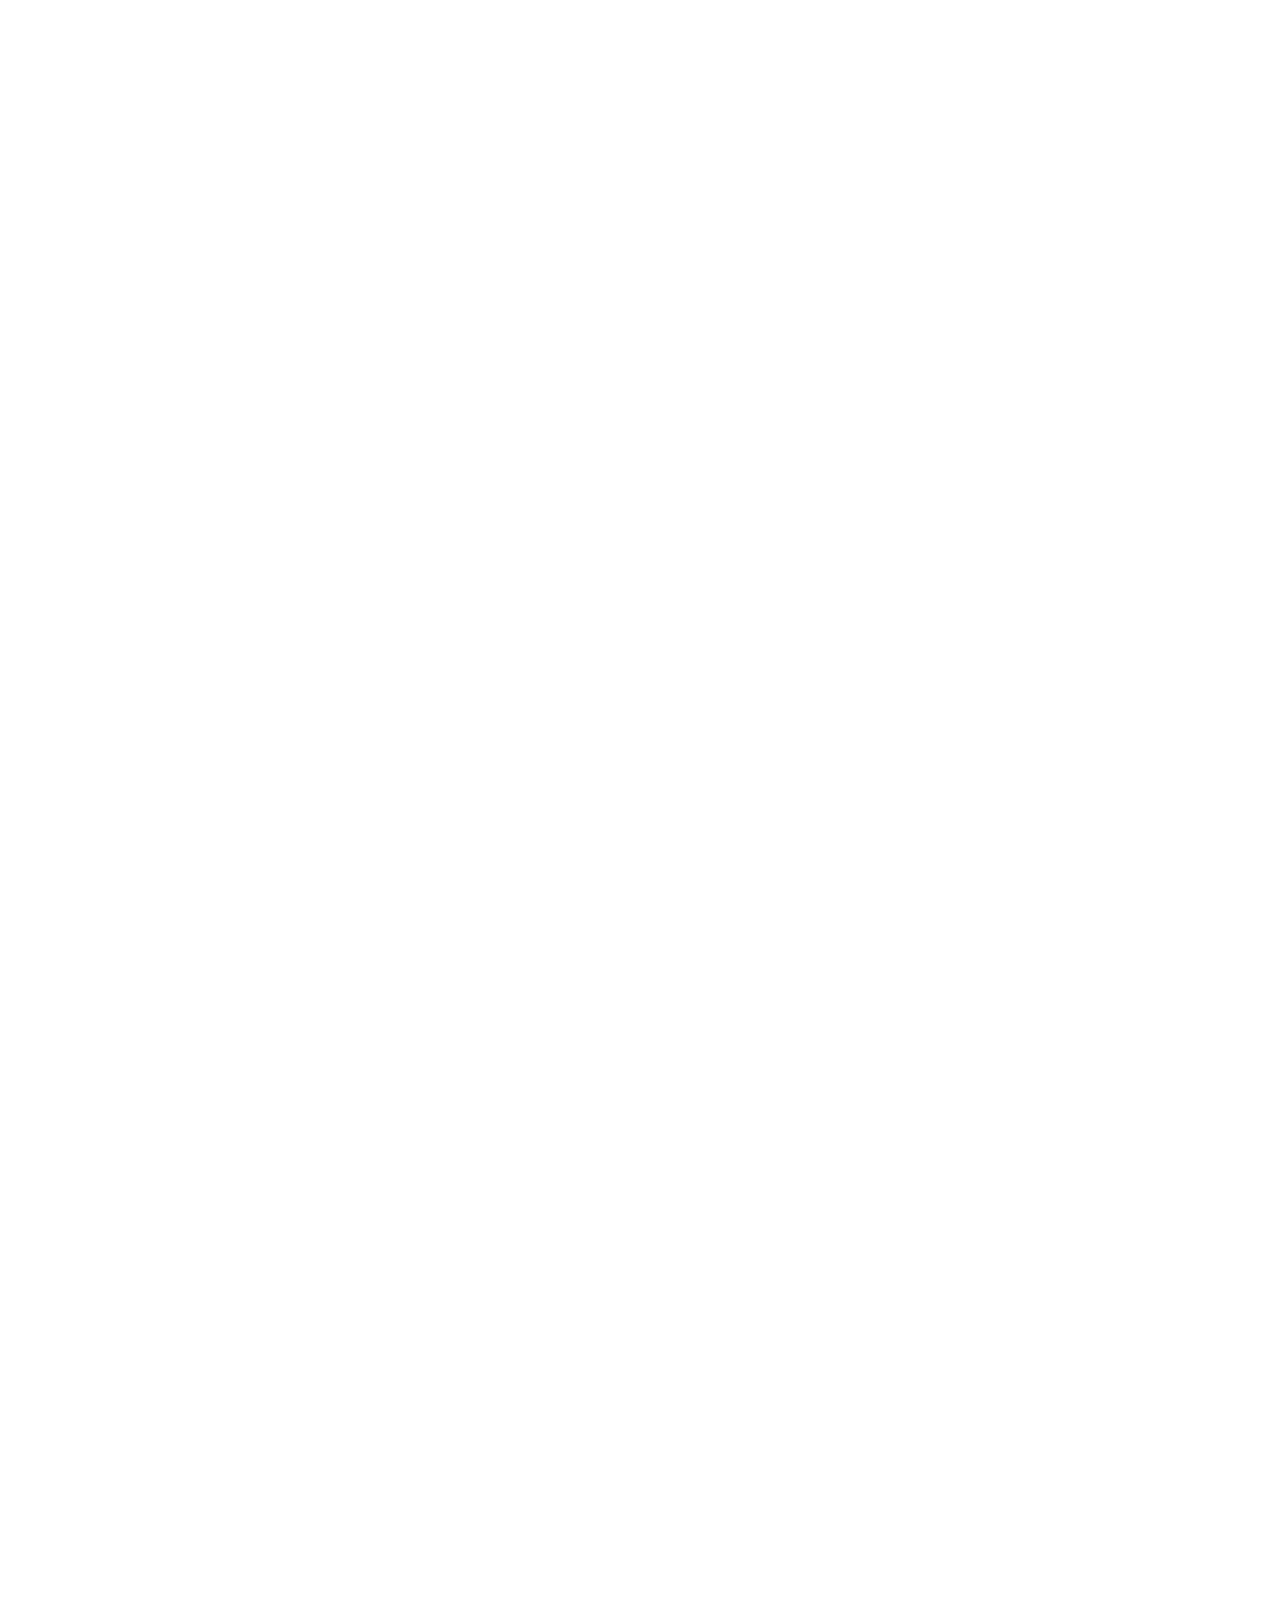
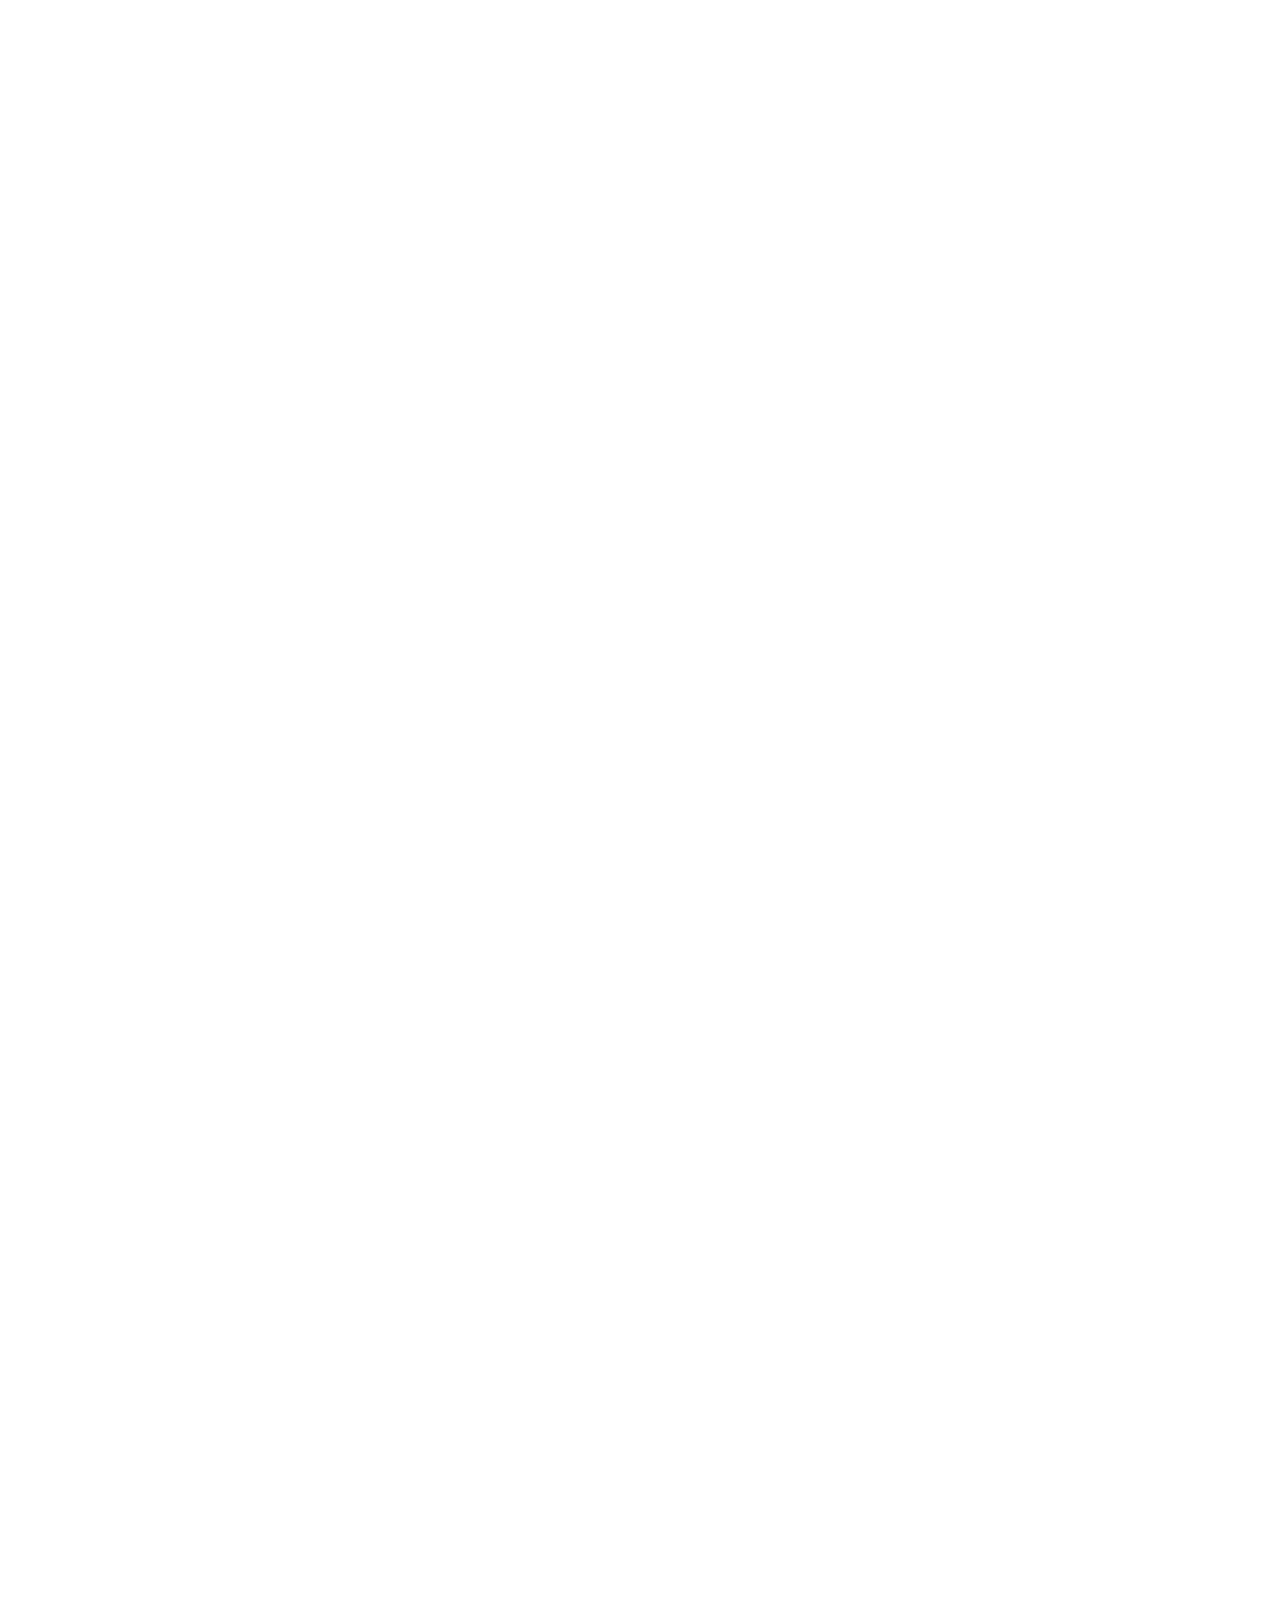
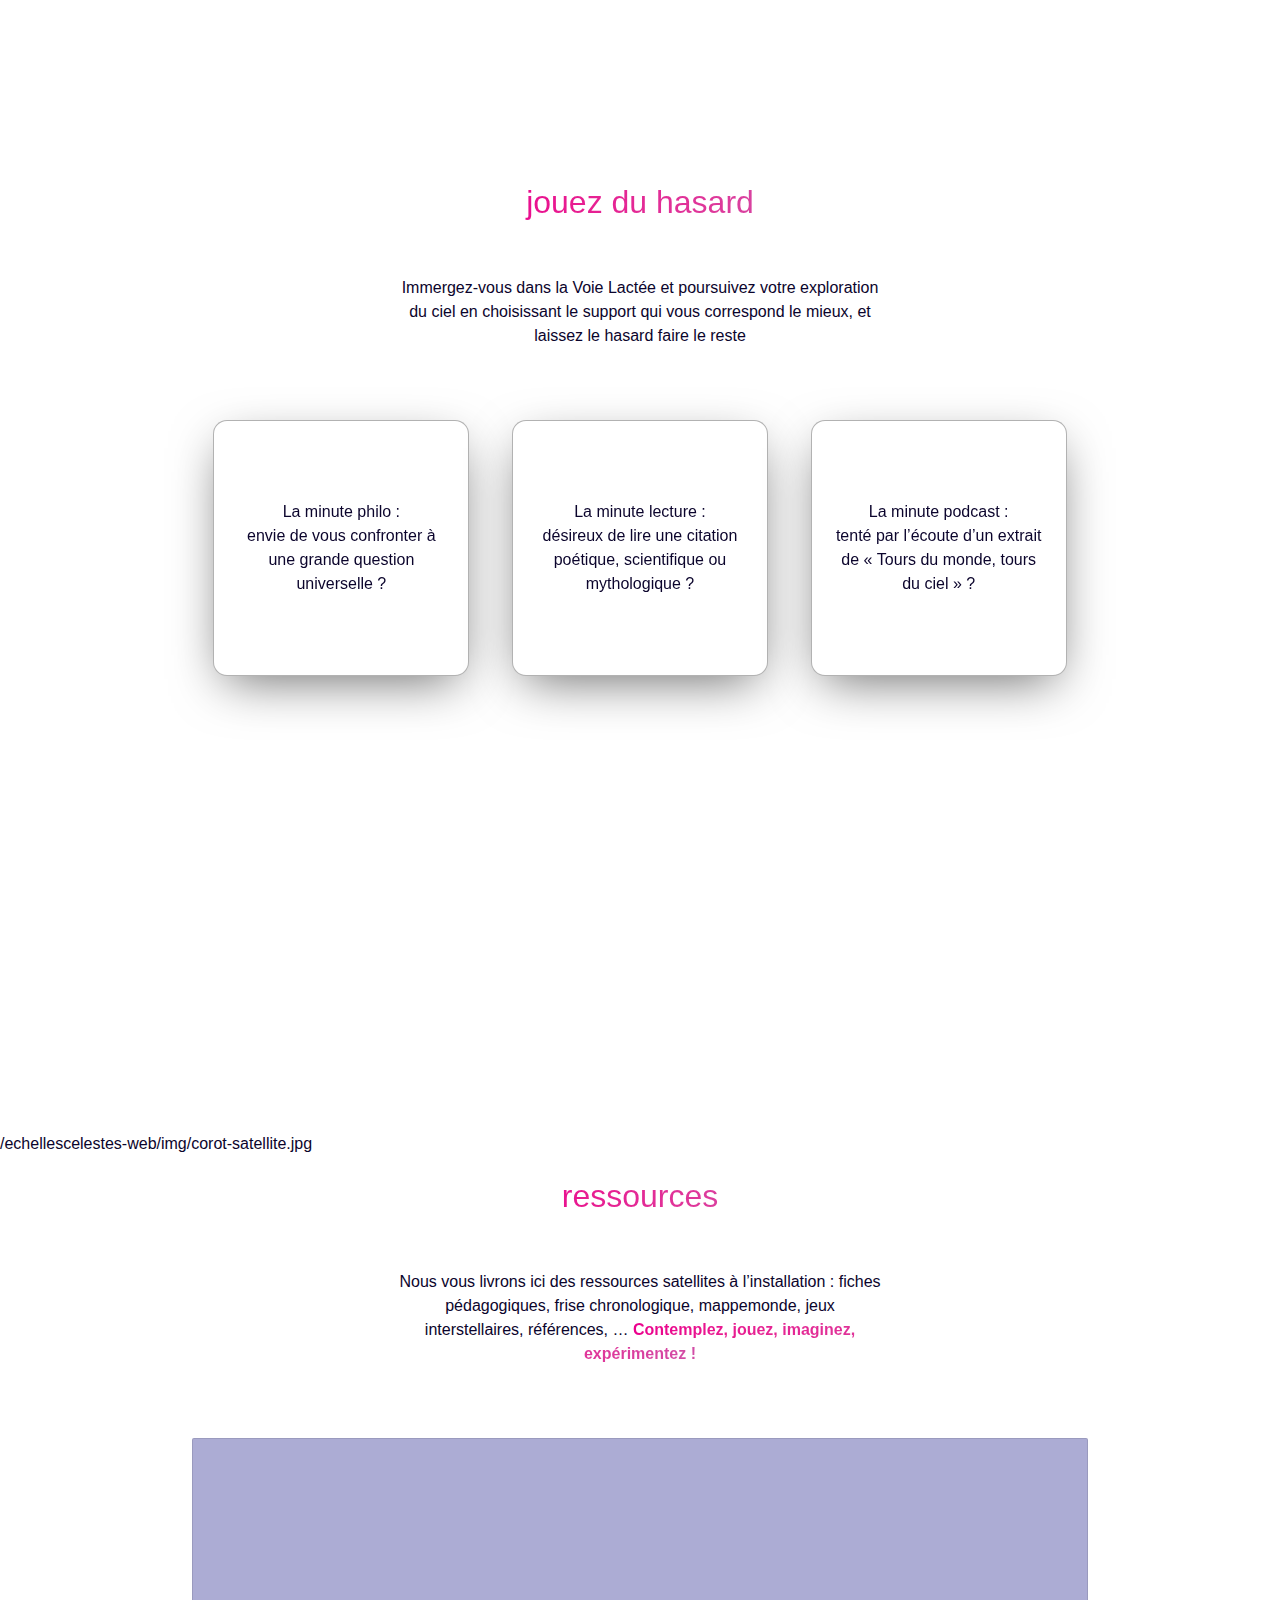
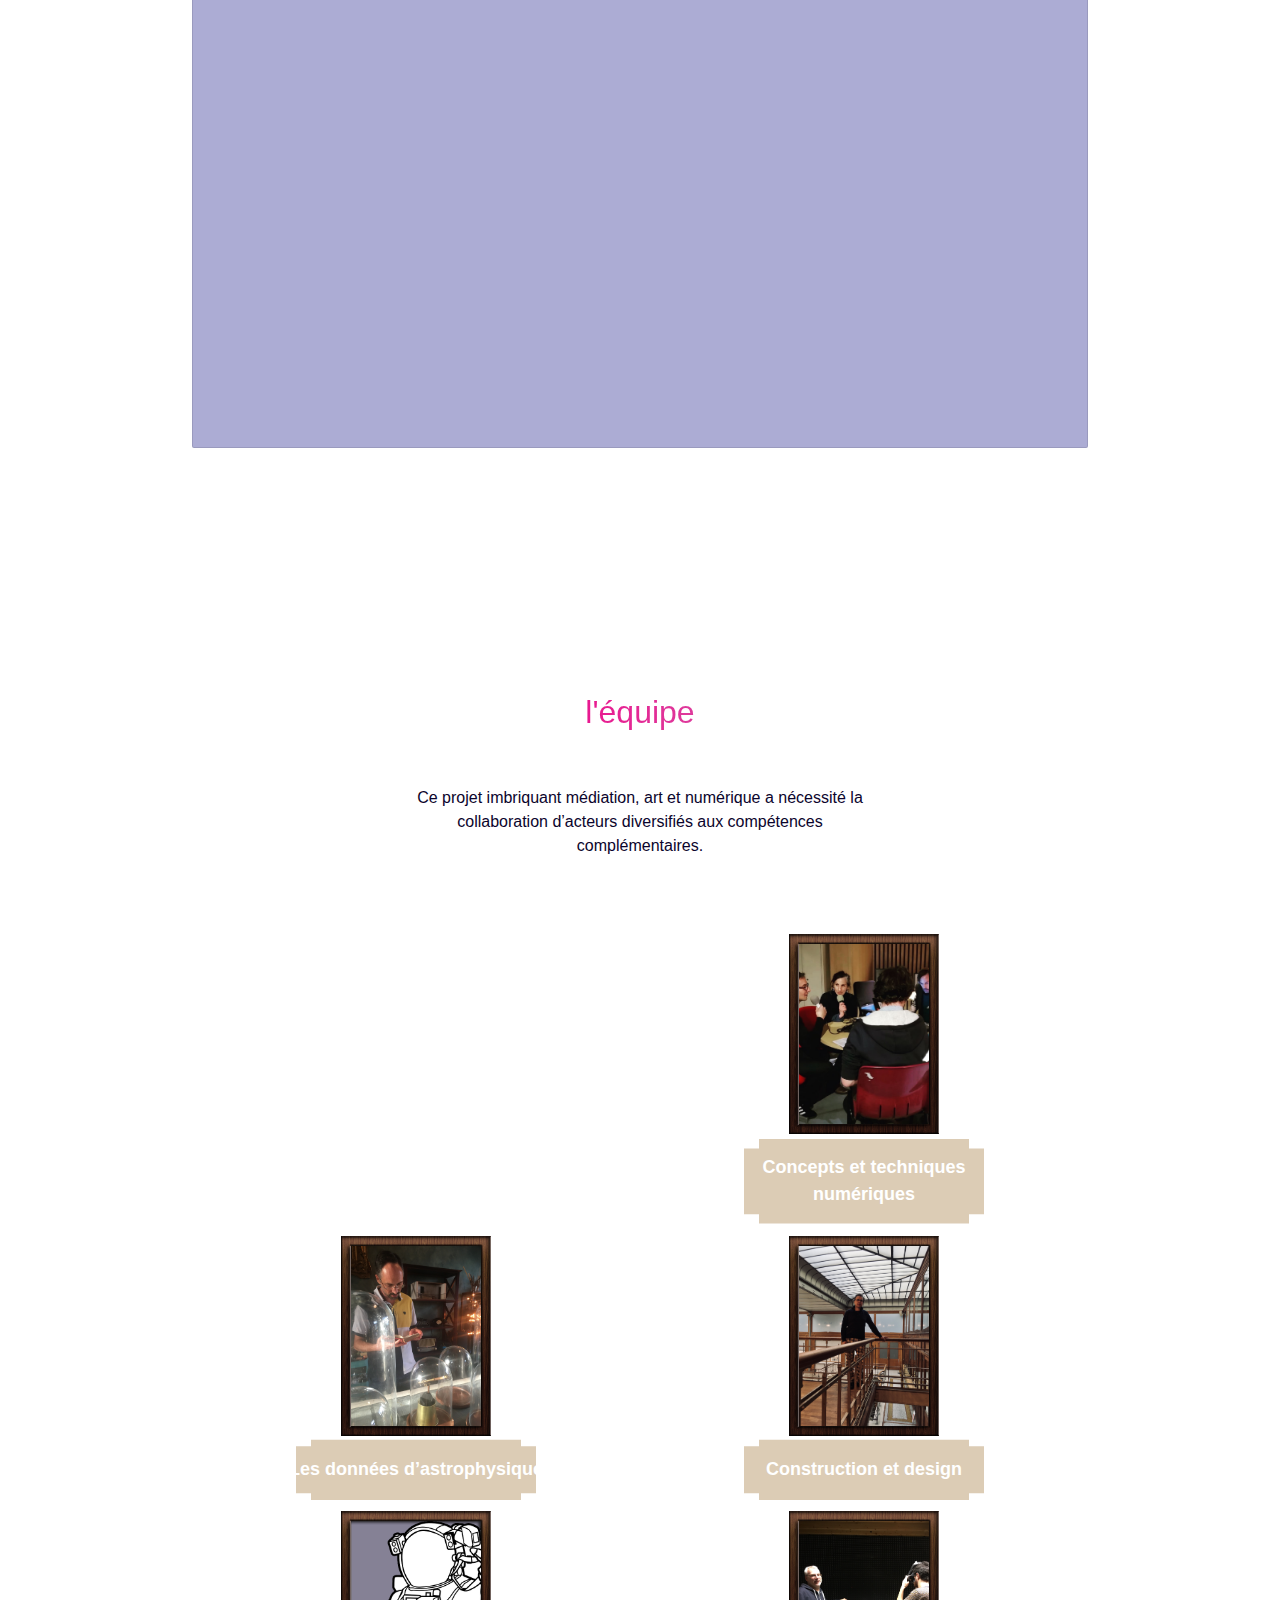
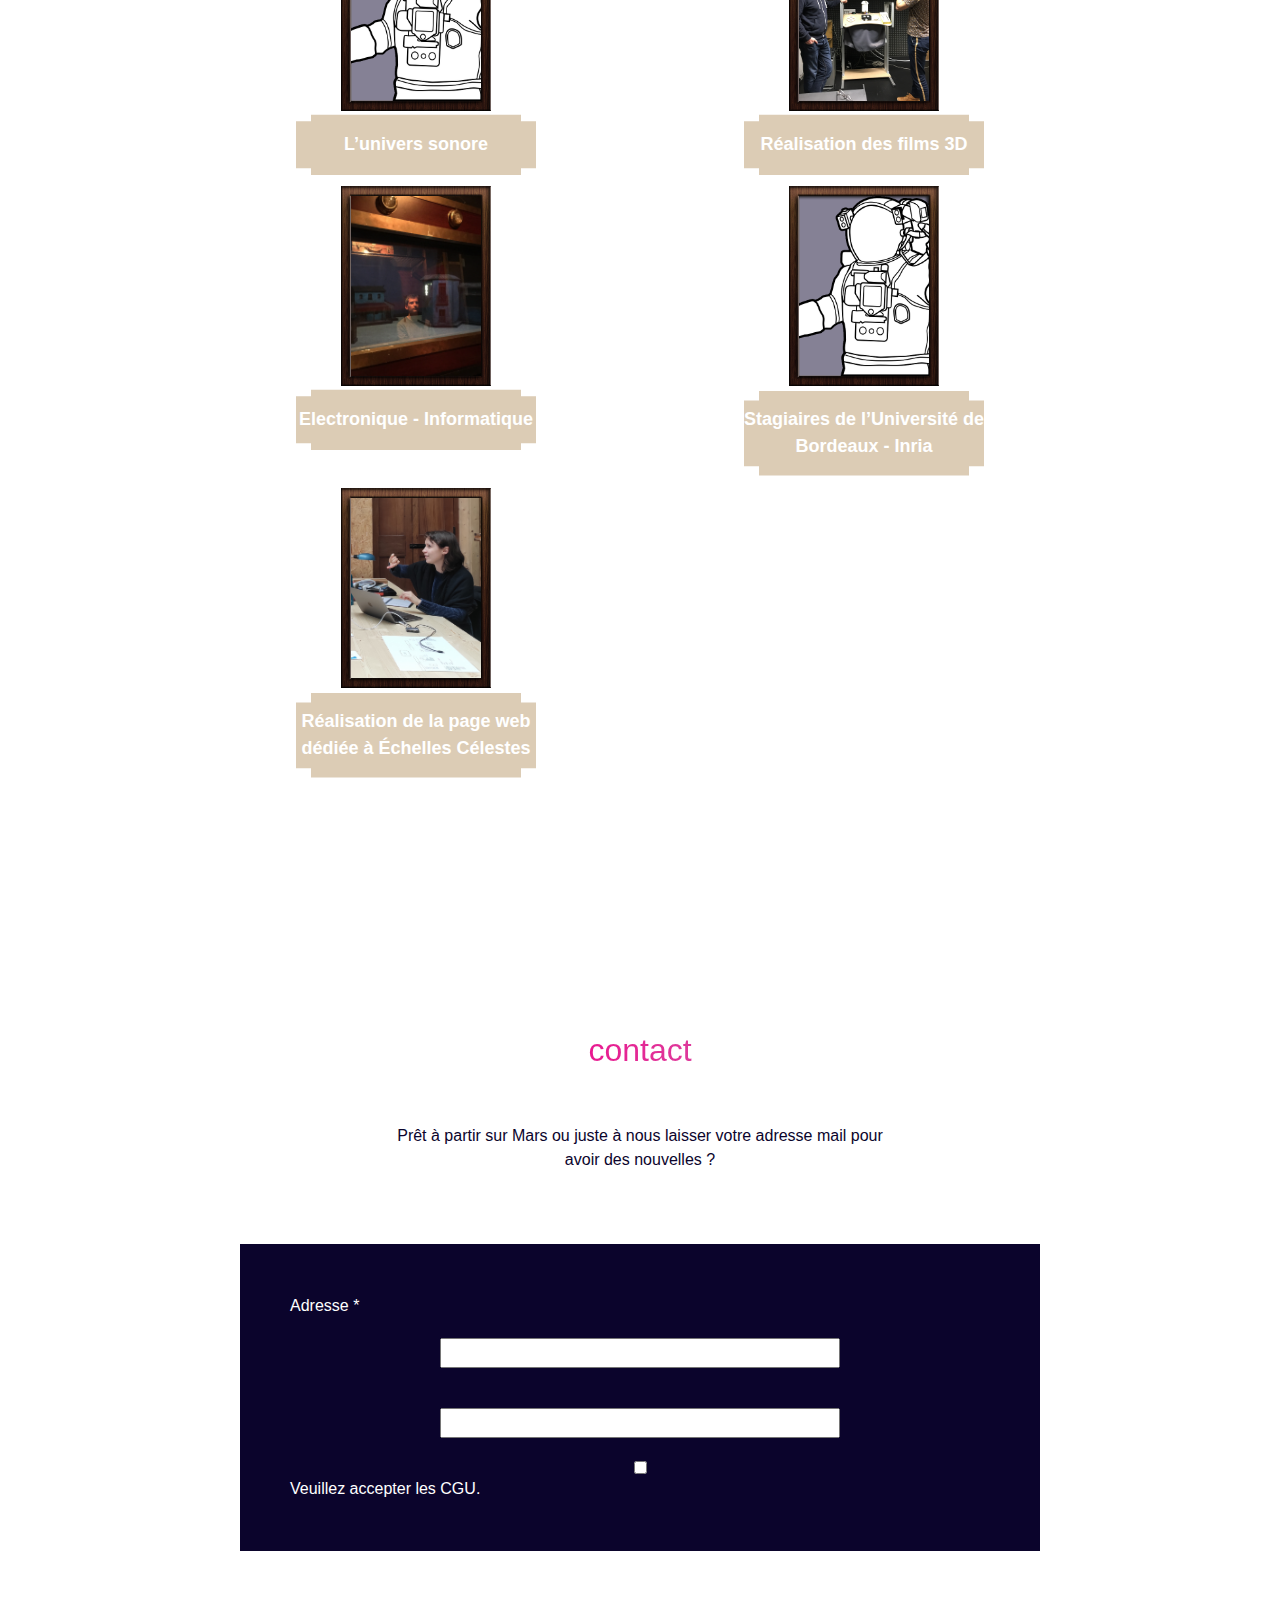
==== commit d4ae7fcf: "modif des animations en keyframes pour apporter plus de fluidité" ====
--- a/echellescelestes-web/front-page.html
+++ b/echellescelestes-web/front-page.html
@@ -31,7 +31,7 @@
             <ul>
                 <li class="menu-item"><a href="#first" href="javascript:void(0)">l'installation</a></li>
                 <li class="menu-item"><a href="#second" href="javascript:void(0)">inspirations</a></li>
-                <li class="menu-item"><a href="#third" href="javascript:void(0)">gallerie de portraits</a></li>
+                <li class="menu-item"><a href="#third" href="javascript:void(0)">galerie de portraits</a></li>
                 <li class="menu-item"><a href="#fourth" href="javascript:void(0)">jouez du hasard</a></li>
                 <li class="menu-item"><a href="#fifth" href="javascript:void(0)">ressources</a></li>
                 <li class="menu-item"><a href="#sixth" href="javascript:void(0)">l'équipe</a></li>
@@ -48,7 +48,7 @@
         <article class="first-section change-color" id="first">
             
                 <h2 class="gradient">l'installation</h2>
-                <p class="h2-subtitle">L’installation Echelles Célestes est un dispositif de réalité virtuelle à visée d’éducation artistique, culturelle et scientifique, qui s’articule autour d’un planétarium et d’un cabinet de curiosité.<br><br>
+                <p class="h2-subtitle">L’installation Echelles Célestes est un dispositif de <span class="gradient-text">réalité virtuelle à visée d’éducation artistique, culturelle et scientifique</span>, qui s’articule autour d’un planétarium et d’un cabinet de curiosité.<br><br>
                 Cette expérience immersive poétique a été conçue à partir d’une narration transmédia de <span>Ciel ! Mon étoile</span> et de <span>Tours du monde, Tours du ciel</span>.</p>
 
             <div class="container">
@@ -64,6 +64,10 @@
                         <div class="first-section-content-element-img">
                         <img src="img/installation/dessin-instal.jpg"
                             alt="dessin de l'installation d'echelles celestes">
+                            <span></span>
+                            <span></span>
+                            <span></span>
+                            <span></span>
                         </div>
                     </section>
                     <section class="first-section-content-element">
@@ -110,15 +114,16 @@
                 <div class="second-section-content">
                     <section class="second-section-content-element">
                         <div class="second-section-content-element-col">
-                            <div class="second-section-content-element-col-child second-section-content-element-col-child-text" data-aos="fade-right">
+                            <div class="second-section-content-element-col-child second-section-content-element-col-child-text">
                                 <h3>l’extension narrative d’un ouvrage</h3>
-                                <p>Le livre « Ciel ! Mon étoile » de Cécile Léna (illustratrice), Pierre Léna (astrophysicien) et Michel Serres (philosophe et historien des sciences), nous offre un voyage dans les observatoires. Dans ce carnet de voyage pas comme les autres, ils reviennent sur la naissance des observatoires astronomiques sur les cinq continents et sur le rapport des hommes à l’univers qui les entoure. Le lecteur y découvre des instruments fascinants qui nous permettent de comprendre l’univers et en révèlent toute sa beauté. Aujourd’hui, ils nous font voir le passé et, un jour, nous permettront peut-être de remonter le temps pour percer le mystère de nos origines.</p>
-                            </div>
-                            <div class="second-section-content-element-col-child second-section-content-element-col-child-img" data-aos="zoom-in-right">
+                                <p>Le livre « Ciel ! Mon étoile » de Cécile Léna (illustratrice), Pierre Léna (astrophysicien) et Michel Serres (philosophe et historien des sciences), nous offre un voyage dans les observatoires. <br><br>Dans ce carnet de voyage pas comme les autres, ils reviennent sur la naissance des observatoires astronomiques sur les cinq continents et sur le rapport des hommes à l’univers qui les entoure. Le lecteur y découvre des instruments fascinants qui nous permettent de comprendre l’univers et en révèlent toute sa beauté. <br><br>Aujourd’hui, ils nous font voir le passé et, un jour, nous permettront peut-être de remonter le temps pour percer le mystère de nos origines.</p>
+                            </div>
+                            <div class="second-section-content-element-col-child second-section-content-element-col-child-img" data-aos="fade-left" data-aos-offset="300"
+                            data-aos-easing="ease-in-sine" data-aos-duration="2000">
                                 <img src="img/cielmonetoile.jpg"
                                     alt="Image du livre Ciel mon étoile de Pierre Léna astrophysicien et Michel Serres philosophe">
                                 <div class="second-section-content-element-col-child-btn">
-                                    <a href="">Découvrez le livre</a>
+                                    <a href="https://www.lalibrairie.com/livres/ciel---mon-etoile--un-voyage-dans-les-observatoires_0-547806_9782356390271.html" target="_blank">Découvrez le livre</a>
                                 </div>
                                 <img src="" alt="">
                             </div>
@@ -126,18 +131,19 @@
                     </section>
                     <section class="second-section-content-element">
                         <div class="second-section-content-element-col second-section-content-element-col-reverse">
-                            <div class="second-section-content-element-col-child second-section-content-element-col-child-text" data-aos="fade-left">
+                            <div class="second-section-content-element-col-child second-section-content-element-col-child-text">
                                 <h3>la narration transmédia d’un documentaire</h3>
-                                <p>Quelle est notre place dans l’univers ? Y sommes-nous seuls ? Comment se forment les planètes, les étoiles, les galaxies ? Qu’est-ce qui les tient ensemble ? C’est quoi, une naine blanche, une géante rouge, un trou noir ? 
+                                <p>Quelle est notre place dans l’univers ? Y sommes-nous seuls ? Comment se forment les planètes, les étoiles, les galaxies ? Qu’est-ce qui les tient ensemble ? C’est quoi, une naine blanche, une géante rouge, un trou noir ? <br><br>
                                     Une série en dix épisodes dans laquelle Robert Pansard-Besson conte l’histoire des observatoires astronomiques et de leurs découvertes et nous invite à parcourir le ciel et la terre.
                                     Réalisateur : Robert Pansard-Besson
                                     </p>
                             </div>
-                            <div class="second-section-content-element-col-child second-section-content-element-col-child-img" data-aos="zoom-in-left">
+                            <div class="second-section-content-element-col-child second-section-content-element-col-child-img" data-aos="fade-right" data-aos-offset="300"
+                            data-aos-easing="ease-in-sine" data-aos-duration="2000">
                                 <img src="img/reportage.jpg"
                                     alt="Image du DVD Tours du monde , tours du ciel">
                                 <div class="second-section-content-element-col-child-btn">
-                                    <a href="">Découvrez le documentaire</a>
+                                    <a href="https://www.lalibrairie.com/livres/tours-du-monde-tours-du-ciel-2_0-576712_9782759804979.html?ctx=8dede6a1667b1196b8d08bbbc36680c1" target="_blank">Découvrez le documentaire</a>
                                 </div>
                                 <img src="img/" alt="">
                             </div>
@@ -149,9 +155,8 @@
 
         <article class="third-section change-color" id="third"> <!-- background avec galaxie -->
             
-                <h2 class="gradient">La gallerie des portraits</h2>
-                <p class="h2-subtitle">Découvrez les grandes figures qui ont modelé l’histoire de l’astronomie : cliquez
-                    sur le portrait !</p>
+                <h2 class="gradient">galerie des portraits</h2>
+                <p class="h2-subtitle">Déambulez dans cette galerie et découvrez les grandes figures qui ont écrit une partie de l’histoire de l’astronomie en cliquant, à votre guise, sur les portraits.</p>
 
             <div class="container">
 
@@ -185,19 +190,17 @@
                                 </div>
                                 <div class="third-section-content-element-card-clic-bio">
                                     <h5>Biographie</h5>
-                                    <p>Biographie :
-
-                                        Claude Ptolémée est né en 90 après JC.
+                                    <p>Claude Ptolémée est né en 90 après JC.<br><br>
 
                                         C’est un astronome et astrologue grec à l’origine de nombreuses découvertes.
-
-                                        Son œuvre la plus connue est « Almageste » : un ouvrage d’astronomie de 13
-                                        volumes qui rassemble presque 9 siècles d’observations astronomiques.
-
-                                        On y trouve des informations sur la position des astres, un catalogue de plus de
+                                        <br><br>
+                                        Son œuvre la plus connue est <span class="gradient-text">« Almageste » : un ouvrage d’astronomie de 13
+                                        volumes qui rassemble presque 9 siècles d’observations astronomiques.</span>
+                                        <br><br>
+                                        On y trouve des informations sur la position des astres, un <span class="gradient-text">catalogue de plus de
                                         mille étoiles regroupées en constellations, les dates des éclipses et même des
-                                        prévisions de phénomènes.
-
+                                        prévisions de phénomènes</span>.
+                                        <br><br>
                                         Ptolémée reprend le modèle géocentrique d’Hipparque qui place une Terre fixe et
                                         ronde au milieu d’un univers en mouvement. Il meurt en 168 après JC. </p>
                                 </div>
@@ -695,23 +698,21 @@
         <!-- Verifier comment coder cette partie : label + input / output -->
         <article class="four-section change-color" id="fourth"><!-- background tableau d'école -->
             
-                <h2 class="gradient">Jeu interactif</h2>
-                <p class="h2-subtitle">Poursuivez votre exploration du ciel en choisissant le chemin qui vous correspond le
-                    mieux</p>
+                <h2 class="gradient">jouez du hasard</h2>
+                <p class="h2-subtitle">Immergez-vous dans la Voie Lactée et poursuivez votre exploration du ciel en choisissant le support qui vous correspond le mieux, et laissez le hasard faire le reste</p>
 
             <div class="container">
                 <section class="four-section-content">
                     <div class="four-section-content-element" id="container">
                         <div class="four-section-content-element-card">
-                            <p class="front face">Envie de vous confronter à une grande question universelle ?
-                            <span> La minute philo, c’est par ici !</span>
+                            <p class="front face"><span> La minute philo : </span>envie de vous confronter à une grande question universelle ?
                             </p>
                             <p class="back face">D’après vous, qu’est-ce que le ciel nous a toujours raconté ? 
                             </p>
                         </div>
                         <div class="four-section-content-element-card">
-                            <p class="front face">Désireux de lire une citation poétique, scientifique ou mythologique ?
-                            <span>La minute lecture, c'est par ici !</span>
+                            <p class="front face"><span>La minute lecture : </span>désireux de lire une citation poétique, scientifique ou mythologique ?
+                            
                             </p>
                             <p class="back face">
                             
@@ -723,8 +724,8 @@
                             </p>
                         </div>
                         <div class="four-section-content-element-card">
-                            <p class="front face">Tenté par l’écoute d’un extrait de « Tours du monde, tours du ciel » ?
-                            <span>La minute podcast, c'est par ici !</span>
+                            <p class="front face"><span>La minute podcast : </span>tenté par l’écoute d’un extrait de « Tours du monde, tours du ciel » ?
+                            
                             </p>
                             <p class="back face">
                              
@@ -745,8 +746,8 @@
 
         <article class="fifth-section change-color" id="fifth">
           
-                <h2 class="gradient">Les médiations satellites</h2>
-                <p class="h2-subtitle">Contemplez, jouez, imaginez, expérimentez... </p>
+                <h2 class="gradient">ressources</h2>
+                <p class="h2-subtitle">Nous vous livrons ici des ressources satellites à l’installation : fiches pédagogiques, frise chronologique, mappemonde, jeux interstellaires, références, … <span class="gradient">Contemplez, jouez, imaginez, expérimentez !</span> </p>
 
             <div class="container">
                 <section class="fifth-section-content">
@@ -766,8 +767,8 @@
 
         <article class="sixth-section change-color" id="sixth">
             
-                <h2 class="gradient">L'équipe aux commandes</h2>
-                <p class="h2-subtitle">Un projet mené en partenariat avec une constellation d’acteurs</p>
+                <h2 class="gradient">l'équipe</h2>
+                <p class="h2-subtitle">Ce projet imbriquant médiation, art et numérique a nécessité la collaboration d’acteurs diversifiés aux compétences complémentaires. </p>
 
             <div class="container">
 
@@ -779,10 +780,10 @@
                             <img src="img/equipe/cecile-camille.jpeg" alt="">
                         </div>
                         <div class="hidden" id="modale-cc">
-                            <img src="img/equipe/cecile-camille.jpeg" alt="">
                             <p>Un projet co-écrit par :
                             <span>Cécile Léna</span> (Léna d’Azy) - Scénographe
                             <span>Camille Monmège-Geneste</span> (le labo des cultures) - Médiatrice culturelle</p>
+                            <img src="img/equipe/cecile-camille.jpeg" alt="">
                         </div>
                     
                         <!-- <div class="third-section-content-element-card-one js-modal button" data-aos="fade-up"
@@ -801,10 +802,10 @@
                             <img src="img/equipe/martin-hachet.jpeg" alt="">
                         </div>
                         <div class="hidden" id="modale-h">
-                            <img src="img/equipe/martin-hachet.jpeg" alt="">
                             <p><span>Martin Hachet</span> et l’équipe-projet Potioc (Inria Bordeaux - Sud-Ouest, Université de
                                 Bordeaux, CNRS)
                             </p>
+                            <img src="img/equipe/martin-hachet.jpeg" alt="">
                         </div>
                     </section>
 
@@ -815,10 +816,10 @@
                             <img src="img/equipe/pascal-borde.jpeg" alt="">
                         </div>
                         <div class="hidden" id="modale-pb">
-                            <img src="img/equipe/pascal-borde.jpeg" alt="">
                             <p>Les scénarii d’exploration sont co-conçus et transmis par le LAB (Laboratoire d’Astrophysique de
                             Bordeaux) dirigé par <span> Pascal Bordé</span>
                             </p>
+                            <img src="img/equipe/pascal-borde.jpeg" alt="">
                         </div>
                     </section>
 
@@ -829,8 +830,9 @@
                             <img src="img/equipe/marc-valladon.jpeg" alt="">
                         </div>
                         <div class="hidden" id="modale-mv">
+                            
+                            <p>Créés par <span>Marc Valladon</span> constructeur et collaborateur de Léna d’Azy</p>
                             <img src="img/equipe/marc-valladon.jpeg" alt="">
-                            <p>Créés par <span>Marc Valladon</span> constructeur et collaborateur de Léna d’Azy</p>
                         </div>
                     </section>
 
@@ -841,9 +843,10 @@
                             <img src="img/img-default.png" alt="">
                         </div>
                         <div class="hidden" id="modale-tb">       
-                            <img src="img/img-default.png" alt="">
+                            
                             <p><span>Thierry Balasse</span>, compositeur de musique électroacoustique, directeur artistique de
                                 la Compagnie Inouïe</p>
+                            <img src="img/img-default.png" alt="">
                         </div>
                     </section>
 
@@ -854,8 +857,9 @@
                             <img src="img/equipe/frederic-bruneaux.jpeg" alt="">
                         </div>
                         <div class="hidden" id="modale-fb">
+                            
+                            <p><span>Frédéric Bruneaux</span></p>
                             <img src="img/equipe/frederic-bruneaux.jpeg" alt="">
-                            <p><span>Frédéric Bruneaux</span></p>
                         </div>
                     </section>
 
@@ -866,8 +870,9 @@
                             <img src="img/equipe/emerick-herve.jpeg" alt="">
                         </div>
                         <div class="hidden" id="modale-eh">
+                            
+                            <p><span> Emerick Hervé</span> collaborateur de Léna d’Azy</p>
                             <img src="img/equipe/emerick-herve.jpeg" alt="">
-                            <p><span> Emerick Hervé</span> collaborateur de Léna d’Azy</p>
                         </div>
                     </section>
 
@@ -878,8 +883,9 @@
                             <img src="img/img-default.png" alt="">
                         </div>
                         <div class="hidden" id="modale-vsp"> 
+                            
+                            <p><span>Vincent da Silva Pinto</span> (ENSC) et <span> Florian Renaud</span> (ENSC)</p>
                             <img src="img/img-default.png" alt="">
-                            <p><span>Vincent da Silva Pinto</span> (ENSC) et <span> Florian Renaud</span> (ENSC)</p>
                         </div>
                     </section>
 
@@ -890,8 +896,9 @@
                             <img src="img/equipe/virginie.jpg" alt="">
                         </div>
                         <div class="hidden" id="modale-vp">
+                            
+                            <p><span>Virginie PATEYRON </span>Web designer et intégratice web</p>
                             <img src="img/equipe/virginie.jpg" alt="">
-                            <p><span>Virginie PATEYRON </span>Web designer et intégratice web</p>
                         </div>
                     </section>
                 </section>
@@ -900,9 +907,8 @@
         <!-- Voir structure du contact form 7 et minimalist portfolio -->
         <article class="seven-section change-color" id="seventh">
             
-                <h2 class="gradient">Envie d'avoir des nouvelles ?</h2>
-                <p class="h2-subtitle">Prêt à partir sur Mars ou juste nous laisser votre adresse mail pour avoir des nouvelles
-                    de l’installation ?</p>
+                <h2 class="gradient">contact</h2>
+                <p class="h2-subtitle">Prêt à partir sur Mars ou juste à nous laisser votre adresse mail pour avoir des nouvelles ?</p>
 
             <div class="container">
 
@@ -928,9 +934,8 @@
 
         <article class="eight-section change-color" >
             
-                <h2 class="gradient">Les partenaires</h2>
-                <p class="h2-subtitle">Avec tous nos remerciements, nous sommes fiers d’avoir fait voir le jour à un projet qui
-                    allie création, médiation et sciences.</p>
+                <h2 class="gradient">Un projet soutenu par :</h2>
+                <p class="h2-subtitle"></p>
             <div class="container">
 
                 <section class="eight-section-content">
@@ -962,23 +967,31 @@
         <footer>
             <div class="container">
                 <article class="footer-content">
-                    <h2>Installation créée par et avec : </h2>
+                    <h2></h2>
                     <div class="footer-content-element">
                         <section class="footer-content-element-item">
                             <img src="/echellescelestes-web/img/lenadazy.png" alt="">
-                            <p>Installation créée par Léna d’azy
-                                Adresse Bègles
-                                00.00.00.00.00.
-                                Lenadazy.fr
-                            </p>
+                            <ul>
+                                <li>Siège social : 159 rue Fernand Audeguil 33000 Bordeaux
+                                </li>
+                                <li>Correspondance : 31 rue Bossuet 33800 Bordeaux
+                                </li>
+                                <li>n° siret : 484 438 098 00044
+                                    code APE : 9001Z / n° licence : 2-1041074
+                                </li>
+                                <li><a href="www.lenadazy.fr" target="_blank">www.lenadazy.fr</a>
+                                </li>
+                            </ul>
                         </section>
                         <section class="footer-content-element-item">
                             <img src="/echellescelestes-web/img/logolabogrand.jpg" alt="">
-                            <p>Avec le labo des cultures
-                                Adresse Bègles
-                                00.00.00.00.00.
-                                lelabodescultures.fr
-                            </p>
+                            <ul>
+                                <li>et le labo des cultures</li>
+                                <li><a href="contact@lelabodescultures.com" target="_blank">Contactez le labo des cultures par mail</a>
+                                </li>
+                                <li><a href="www.lelabodescultures.com" target="_blank">www.lelabodescultures.com</a>
+                                </li>
+                            </ul>
                         </section>
                         <section class="footer-content-element-item socialmedia">
                             <img src="" alt="">
--- a/echellescelestes-web/css/main.css
+++ b/echellescelestes-web/css/main.css
@@ -334,6 +334,12 @@
     -webkit-text-fill-color: transparent;
 }
 
+.gradient-text {
+  background: -webkit-linear-gradient(-70deg,#32b3e6,#21c594);
+  -webkit-background-clip: text;
+  -webkit-text-fill-color: transparent;
+}
+
 @-webkit-keyframes Gradient {
 	0% {
 		background-position: 0% 50%
@@ -512,7 +518,7 @@
 } */
 
 .menu-item:not(:last-child):hover:before {
-content: url(/echellescelestes-web/img/moon-dark.svg);
+content: url(/echellescelestes-web/img/moon-light.svg);
 width: 2rem;
 height: 2rem;
 position: absolute;
@@ -520,19 +526,19 @@
 left: 2rem;
 align-items: center;
 
-filter: drop-shadow(0 6px 4px #1bd2df);;
+filter: drop-shadow(0 2rem 1rem #19d1df);
 transform-origin: 10vmin 1vmin;
-animation: rotate-moon 5s ease-in-out infinite;
+animation: rotate-moon 5s linear infinite;
 }
 
 @keyframes rotate-moon {
   /* from {
     transform: rotateZ(-90deg)
   } */
-  /* to {
+  to {
     transform: rotate(1turn)
-  } */
-    0% {
+  }
+    /* 0% {
       box-shadow: 0 5px 15px 0px rgba(0,0,0,0.6);
       transform: translatey(0px);
     }
@@ -543,7 +549,7 @@
     100% {
       box-shadow: 0 5px 15px 0px rgba(0,0,0,0.6);
       transform: translatey(0px);
-    }
+    } */
 }
 
 .menu-item a:focus {
@@ -683,14 +689,17 @@
 .first-section-content-element:first-child {
   display: flex;
   flex-direction: row-reverse;
-  /* align-items: center; */
+  align-items: center;
+  position: relative;
 
   margin: 10rem 0;
+  height: 40rem;
 }
 
 .first-section-content-element-text {
-  position: relative;
-  width: 80%;
+  position: absolute;
+  width: 50%;
+  right: 5%;
 }
 
 .first-section-content-element h3 {
@@ -708,9 +717,9 @@
 }
 
 @keyframes line {
-  0% {top: 0rem;}
+  0% {top: 0%;}
   50% {top: 75%;}
-  100% {top: 0rem;}
+  100% {top: 0%;}
 }
 
 .main-header details {
@@ -730,6 +739,127 @@
   align-content: center;
 }
 
+/* .first-section-content-element-img:before {
+  filter: blur(9px);
+  content: "";
+  position: absolute;
+  z-index: -1;
+ 
+  top: 0;
+  right: 0;
+  bottom: 0;
+  left: 0;
+} */
+
+.first-section-content-element-img {
+  content: '';
+  /* background: url('img/installation/dessin-instal.jpg'); */
+  position: absolute;
+  width: 40rem;
+  height: 40rem;
+  background: #111845a6;
+  box-sizing: border-box;
+  overflow: hidden;
+  box-shadow: 0 20px 50px rgb(23, 32, 90);
+  border: 2px solid #2a3cad;
+  padding: 3rem;
+
+  left: 0;
+  }
+
+  .first-section-content-element-img img {
+    clip-path: none;
+  }
+
+  .first-section-content-element-img:before {
+  /*   content: '';
+  position:absolute;
+  top:0;
+  left:-100%;
+  width:100%;
+  height:100%;
+  background: rgba(255,255,255,0.1);
+  transition:0.5s;
+  pointer-events: none; */
+  }
+
+  .first-section-content-element-img:hover:before {
+    left:-50%;
+  transform: skewX(-5deg);
+  }
+
+  .first-section-content-element-img span {
+    position: absolute;
+    top: 0;
+    left: 0;
+    width: 100%;
+    height: 100%;
+    display: block;
+    box-sizing: border-box;
+  }
+
+  .first-section-content-element:first-child span:nth-child(1)
+{
+  transform:rotate(0deg);
+}
+
+.first-section-content-element:first-child span:nth-child(2)
+{
+  transform:rotate(90deg);
+}
+
+.first-section-content-element:first-child span:nth-child(3)
+{
+  transform:rotate(180deg);
+}
+
+.first-section-content-element:first-child span:nth-child(4)
+{
+  transform:rotate(270deg);
+}
+
+.first-section-content-element:first-child span:before
+{
+  content: '';
+  position: absolute;
+  width:100%;
+  height: 2px;
+  background: #50dfdb;
+  animation: animate 4s linear infinite;
+}
+
+@keyframes animate {
+  0% {
+  transform:scaleX(0);
+  transform-origin: left;
+  }
+  50%
+  {
+    transform:scaleX(1);
+  transform-origin: left;
+  }
+  50.1%
+  {
+    transform:scaleX(1);
+  transform-origin: right;
+    
+  }
+  
+  100%
+  {
+    transform:scaleX(0);
+  transform-origin: right;
+    
+  }
+  
+  
+} 
+
+/* .first-section-content-element:not(:first-child) img {
+width: 15rem;
+padding: 1rem;
+} */
+
 
 .first-section .h2-subtitle {
   color: #fff;
@@ -741,29 +871,14 @@
 /* padding: 2rem; */
 }
 
-.first-section-content-element:first-child img {
-width: 65%;
-/* padding: 10rem; */
-display: block;
-background-color: #000;
-position: relative;
-clip-path: none;
-}
-
-.first-section-content-element-img {
-  background-image: url('img/installation/dessin-instal.jpg');
-  box-shadow: 0 0 8px 8px #000 inset;
-}
-
 .first-section-content-element-items {
-display: grid;
-grid-template-columns: repeat(auto-fill, minmax(15rem, 1fr) );
+display: flex;
+flex-wrap: wrap;
 margin: 10rem auto;
 }
-
-.first-section-content-element:not(:first-child) img {
-width: 15rem;
-padding: 1rem;
+.first-section-content-element-items img {
+  width: 20rem;
+  height: 20rem;
 }
 
 .first-section-content-element:last-child {
@@ -997,36 +1112,61 @@
 
 /*************************** THIRD-SECTION ***********************/
 .third-section-content-element {
-  display: grid;
+  /* display: grid; */
   /* grid-template-columns: repeat(5, 1fr); */
-  grid-template-columns: repeat(auto-fill, minmax(20rem, 1fr) );
-  width: 80%;
+ /*  grid-template-columns: repeat(auto-fill, minmax(20rem, 1fr) ); */
+  position: relative;
+  display: flex;
+  flex-wrap: wrap;
+  width: 100%;
   margin: auto !important;
 }
 
+.third-section-content-element-card {
+  margin: 5rem auto;
+}
+
 .third-section-content-element-card:nth-child(odd) {
-  animation: gravityBox 15s linear alternate infinite;
+  animation: gravityBox 11s linear alternate infinite;
+  margin-bottom: 20rem;
 }
 
 .third-section-content-element-card:nth-child(even) {
-  animation: gravityBox 10s linear alternate-reverse infinite;
-}
-
+  animation: gravityBox 8s linear alternate-reverse infinite;
+  margin-top: 80rem;
+}
+
+.third-section-content-element-card:nth-child(3n+1) {
+  animation: gravityBox 14s linear alternate-reverse infinite;
+}
+
+.third-section-content-element-card:nth-child(4n+1) {
+  animation: gravityBox 5s linear alternate-reverse infinite;
+}
+
+.third-section-content-element-card:nth-of-type(4n) {
+  animation: gravityBox 19s linear alternate infinite;
+  margin-top: 60rem;
+}
+
+.third-section-content-element-card:nth-of-type(1) {
+  margin-top: 20rem;
+}
 @keyframes gravityBox {
   /*  to{
      transform:translateY(50px);
    }  */
    0% {
-     box-shadow: 0 5px 15px 0px rgba(0,0,0,0.6);
+     /* box-shadow: 0 5px 15px 0px rgba(0,0,0,0.6); */
      transform: translatey(0px);
      rotate: 5deg;
    }
    50% {
-     box-shadow: 0 25px 15px 0px rgba(0,0,0,0.2);
+     /* box-shadow: 0 5px 15px 0px rgba(0,0,0,0.2); */
      transform: translatey(-20px);
    }
    100% {
-     box-shadow: 0 5px 15px 0px rgba(0,0,0,0.6);
+    /*  box-shadow: 0 5px 15px 0px rgba(0,0,0,0.6); */
      transform: translatey(0px);
      rotate: -5deg;
    }
@@ -1539,9 +1679,10 @@
 width: 10rem;
 height: auto;
 margin: 0 2rem;
-}
-
-
-
-
-
+text-align: center;
+}
+
+
+
+
+
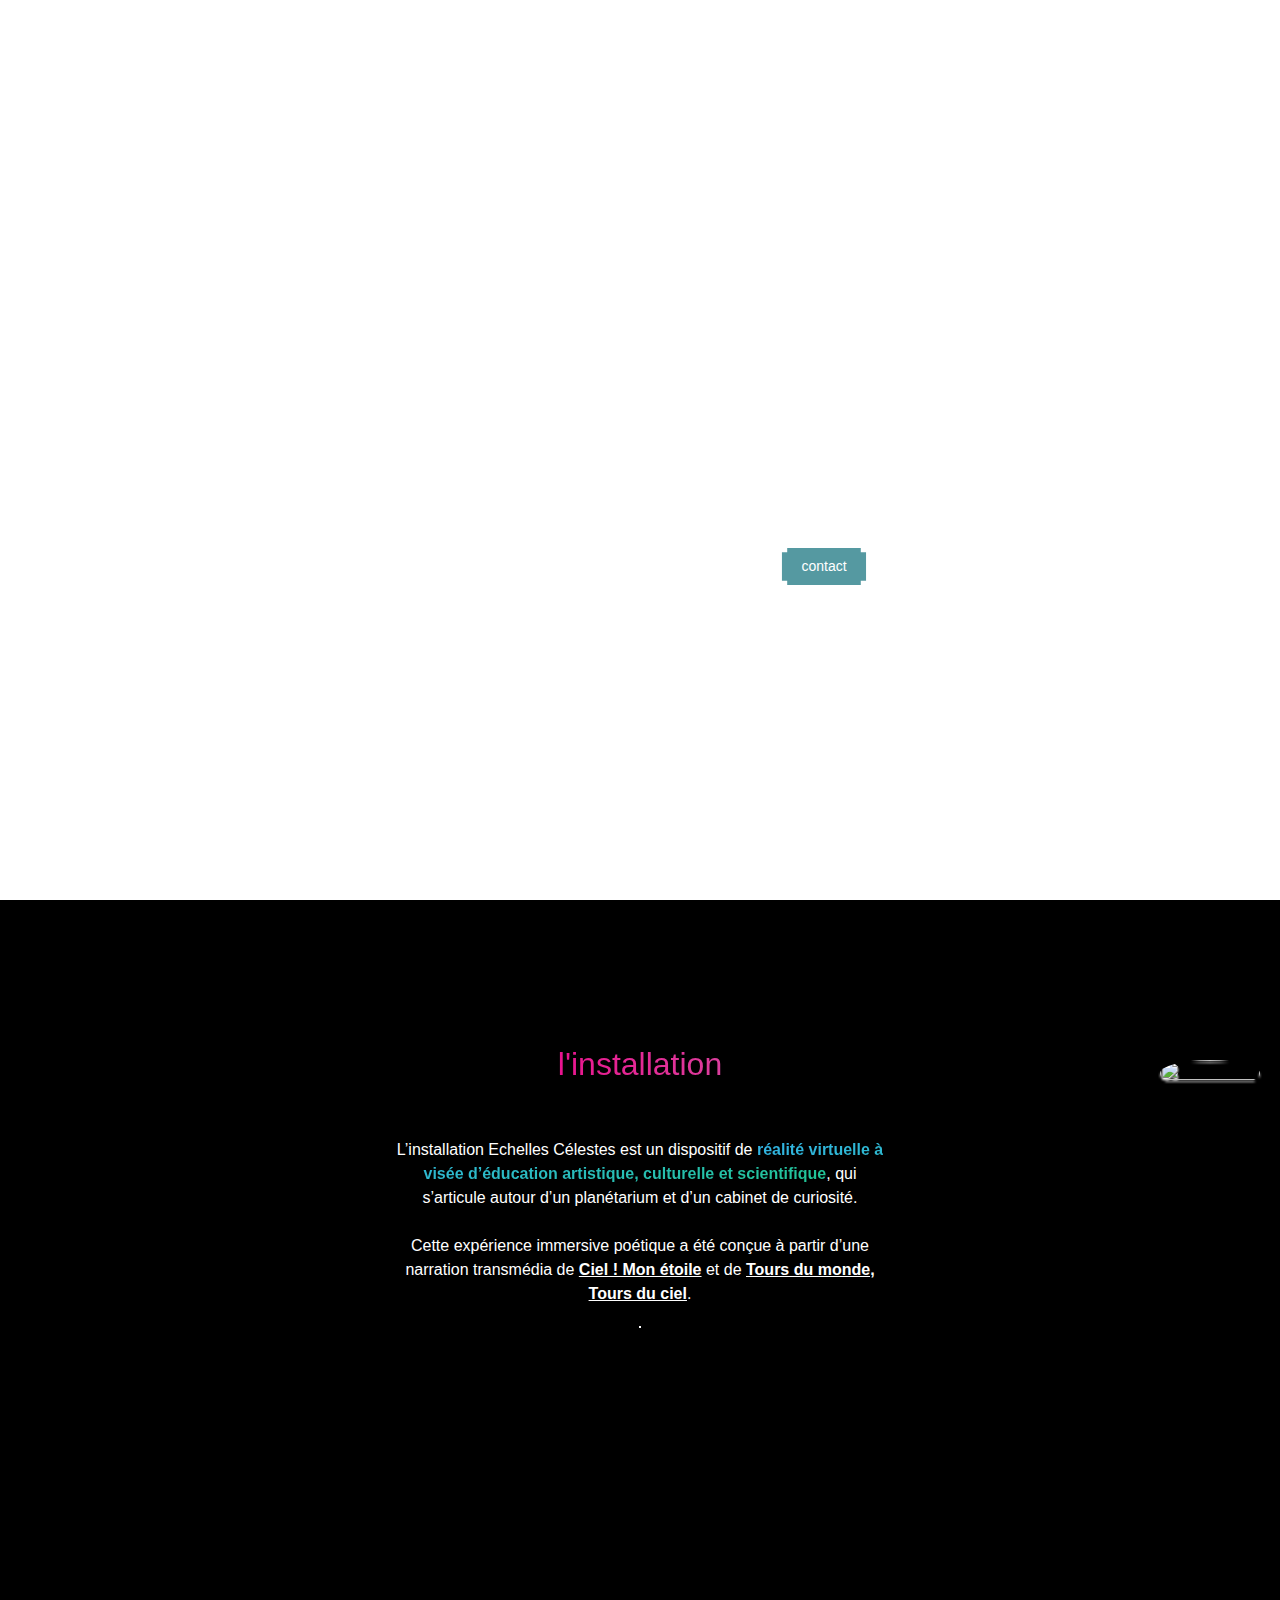
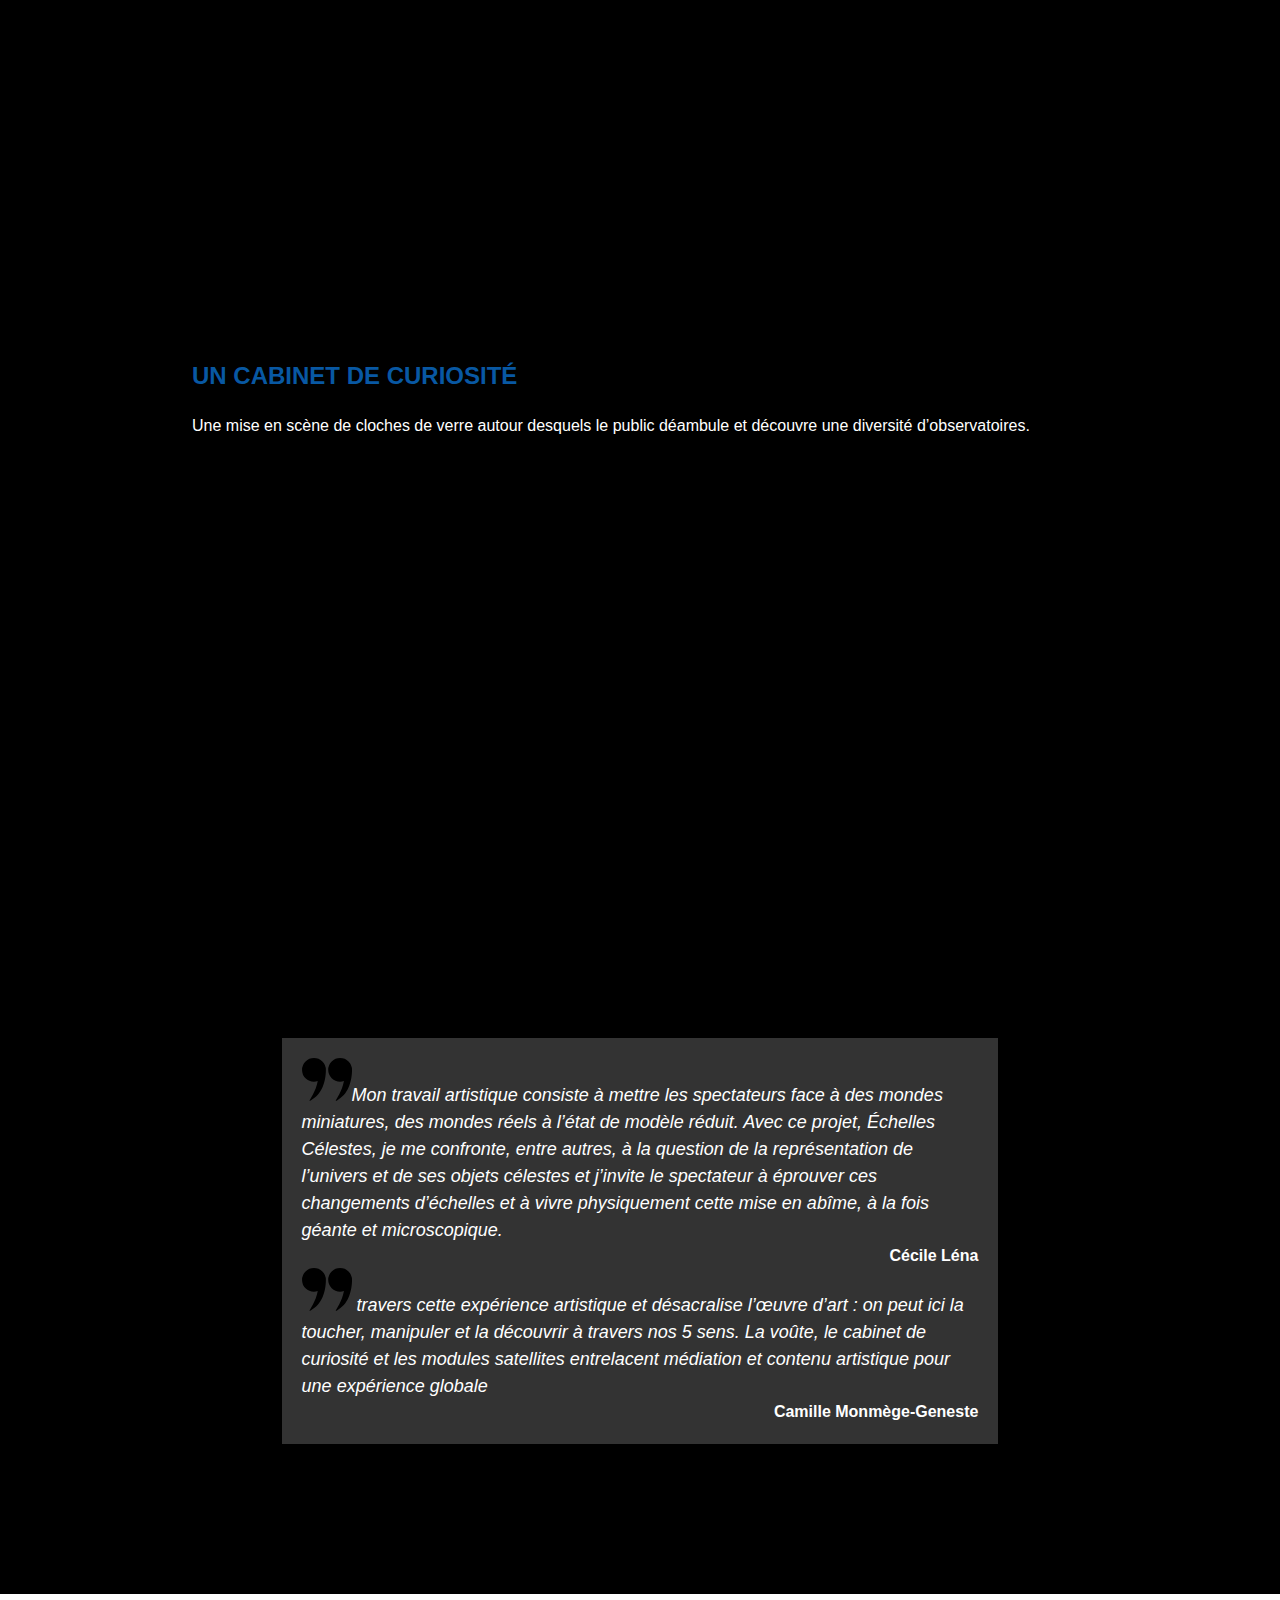
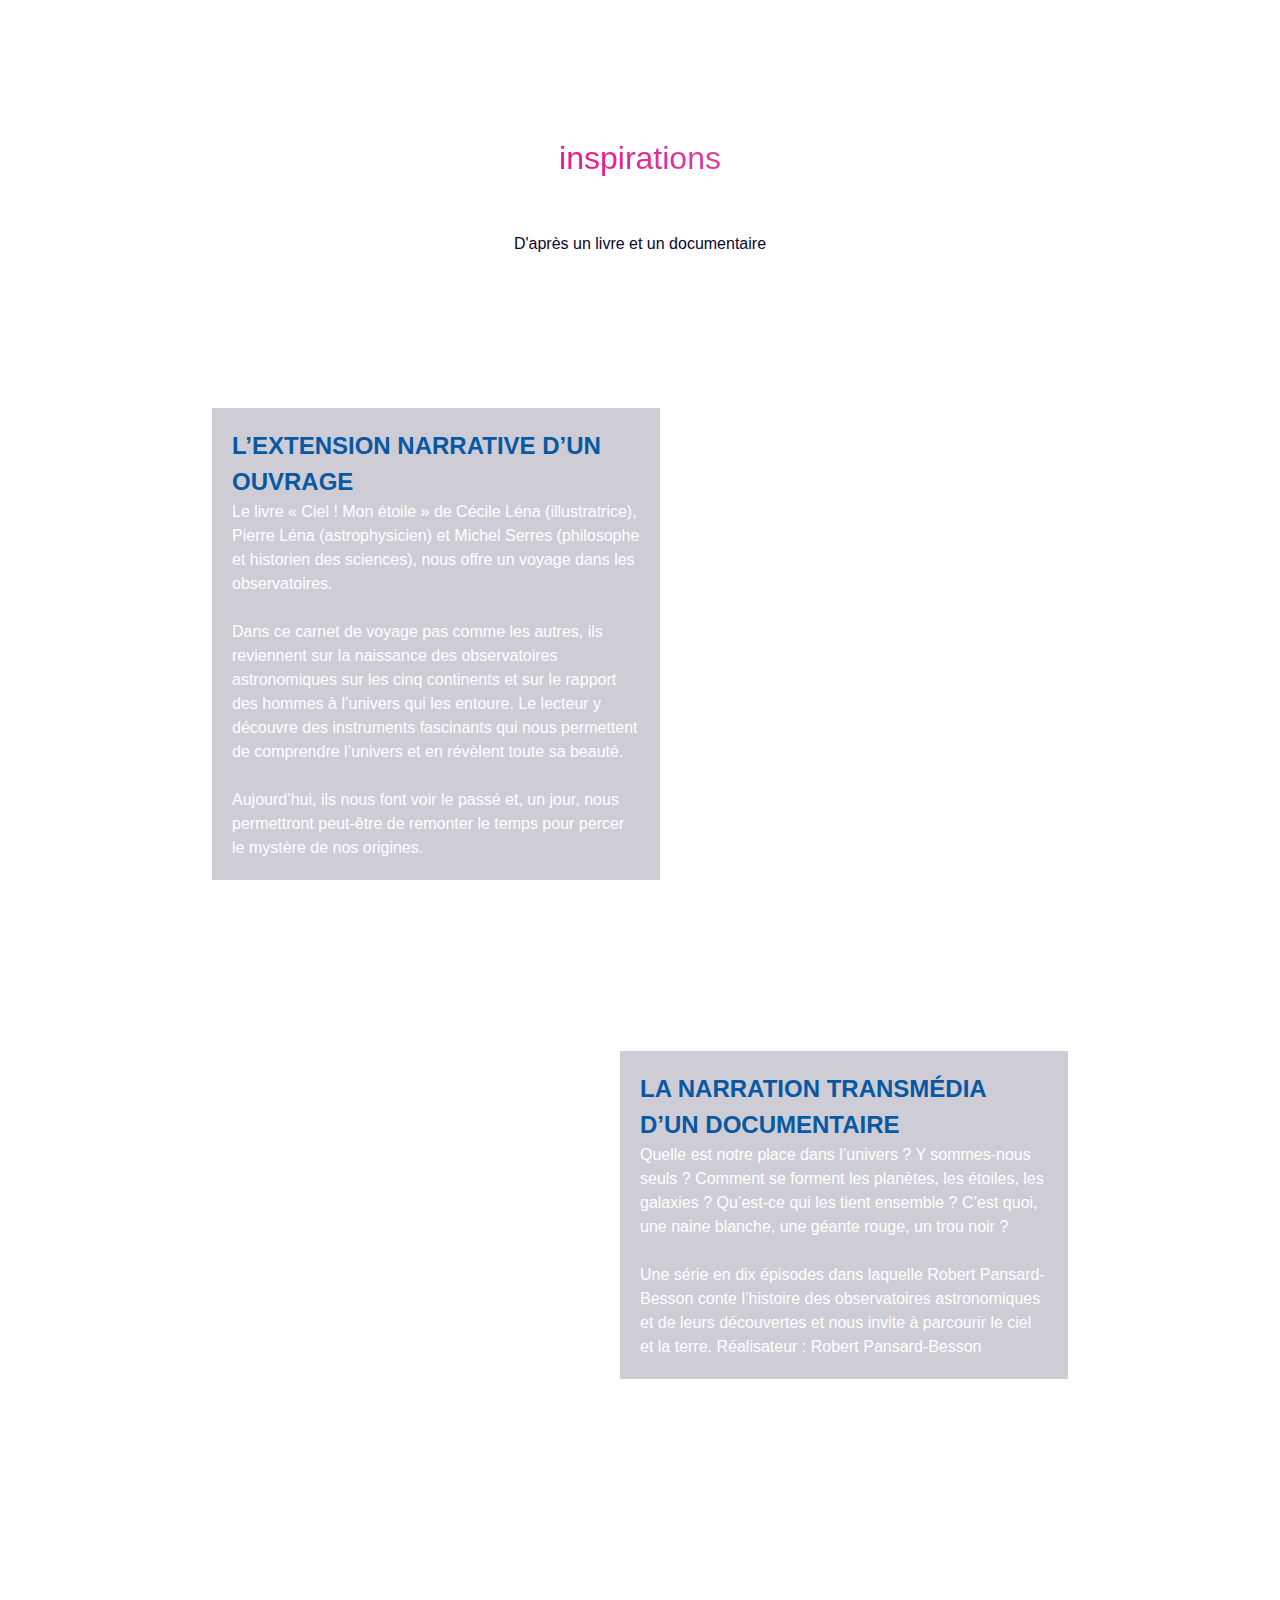
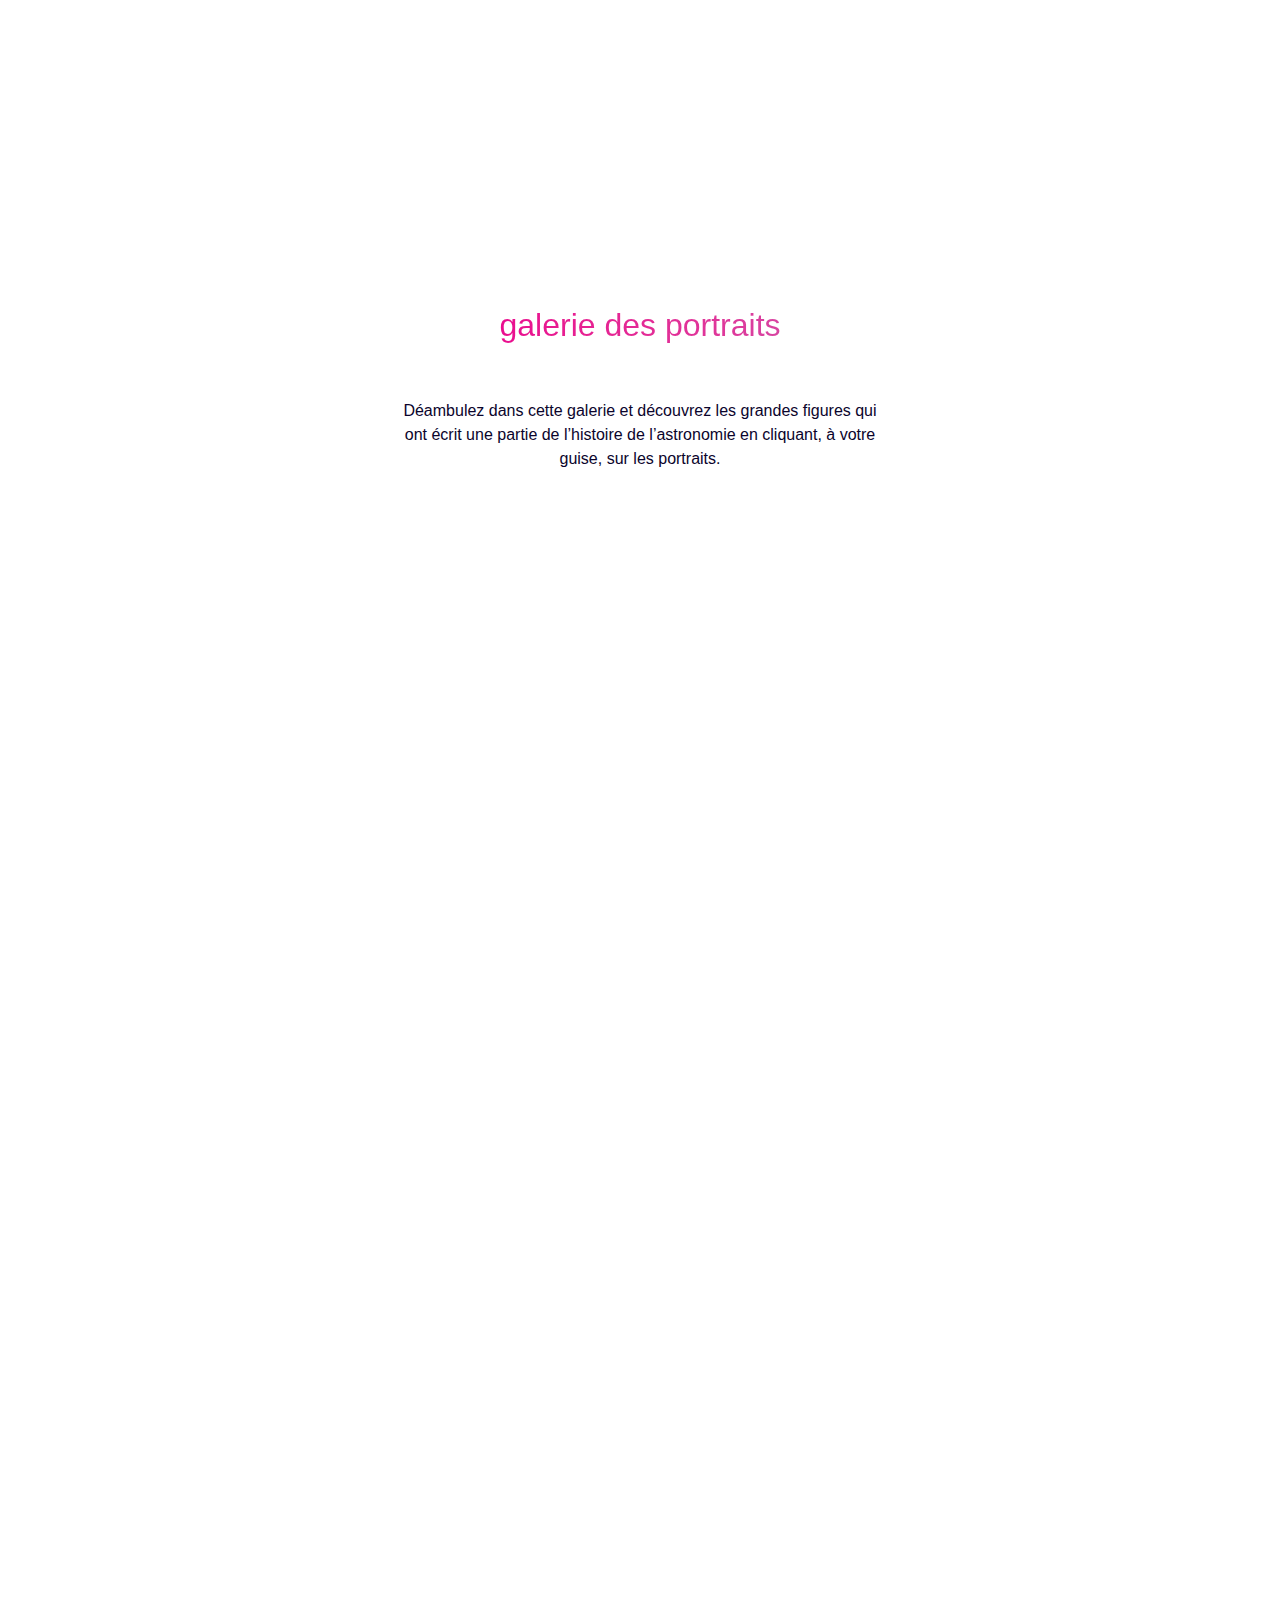
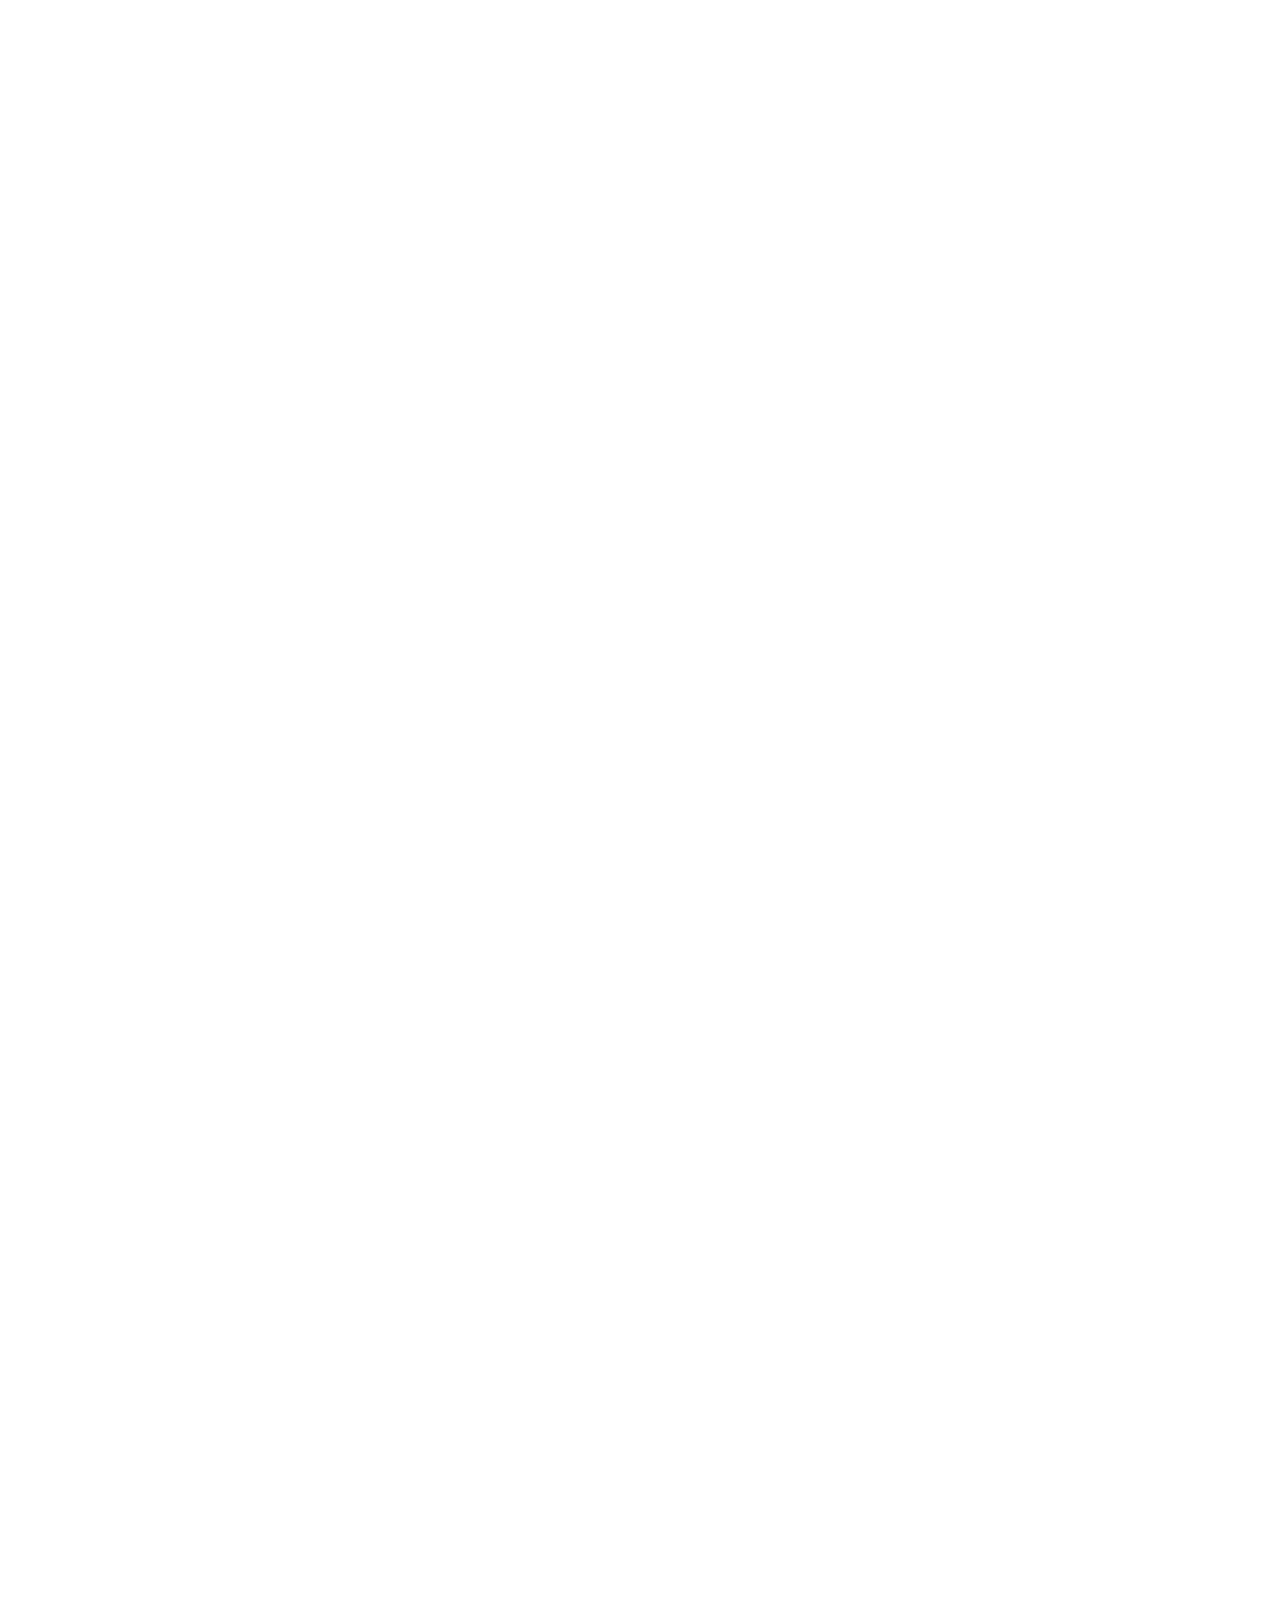
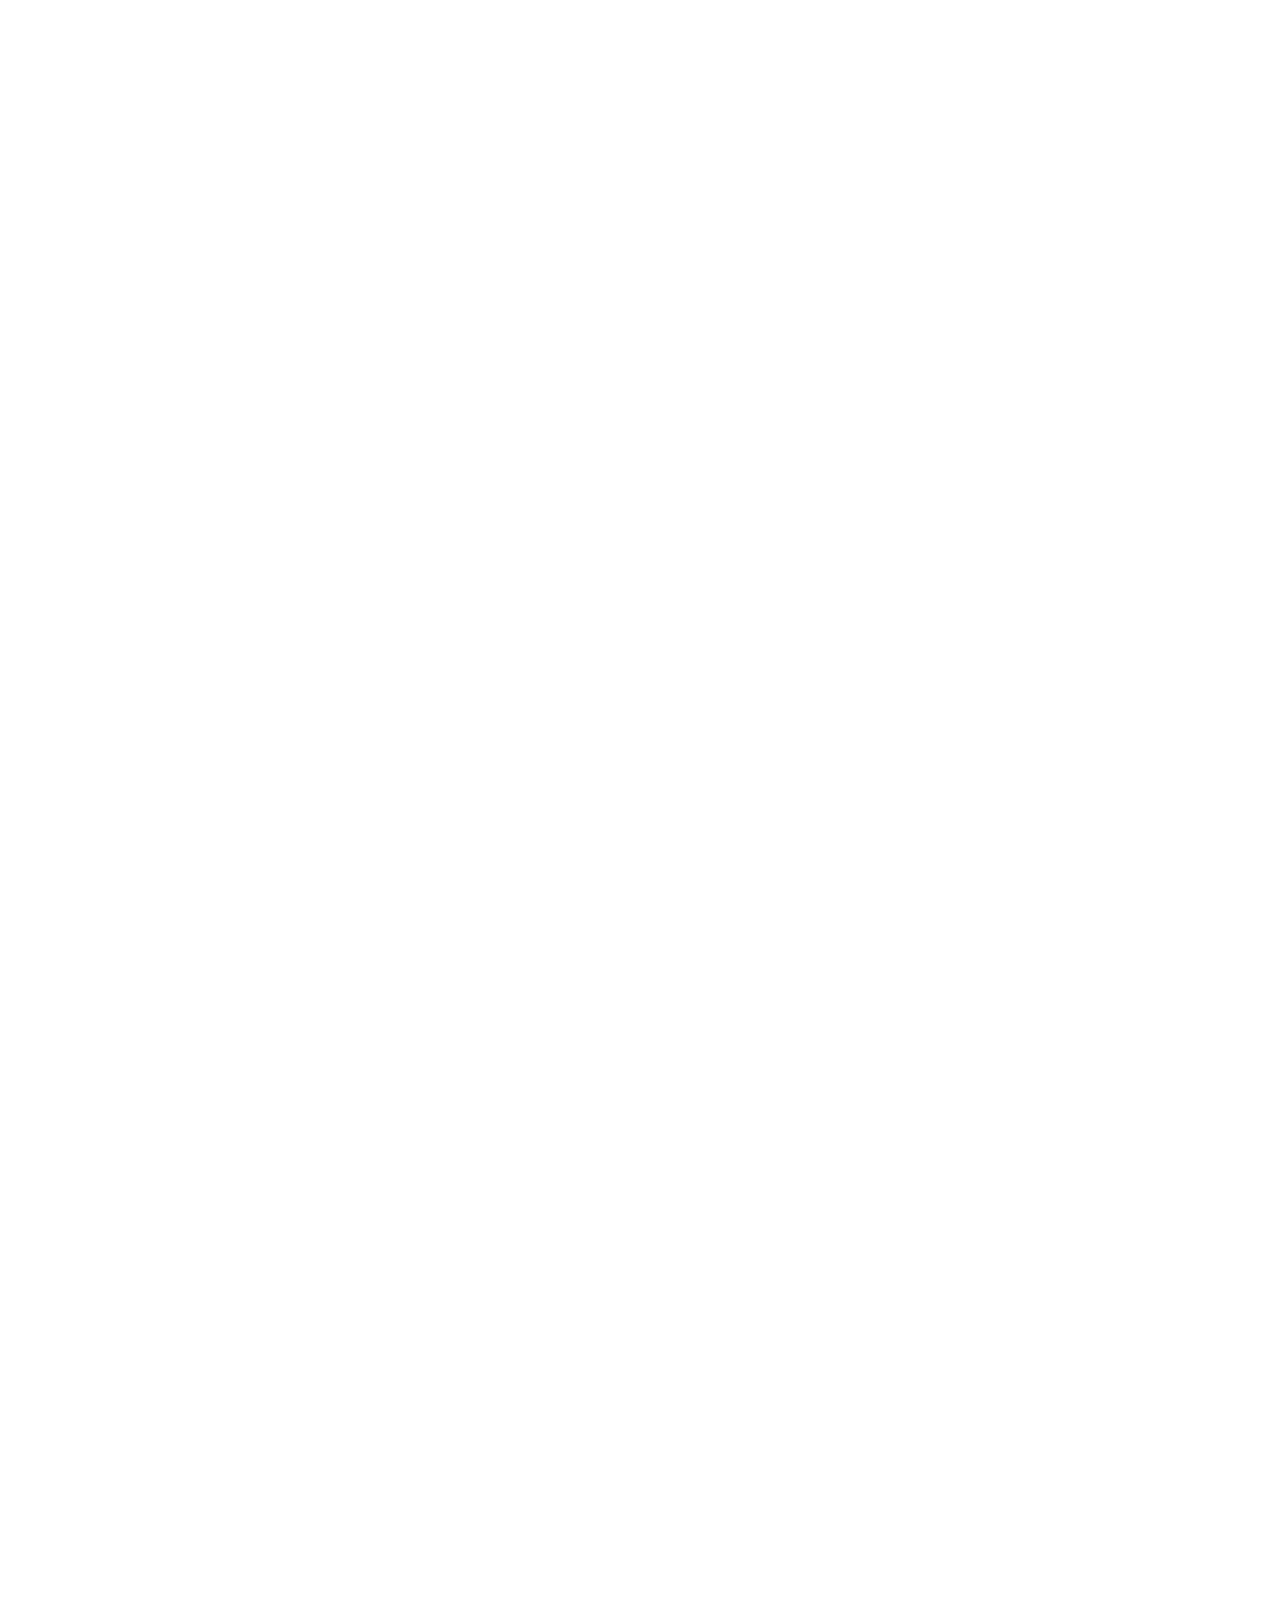
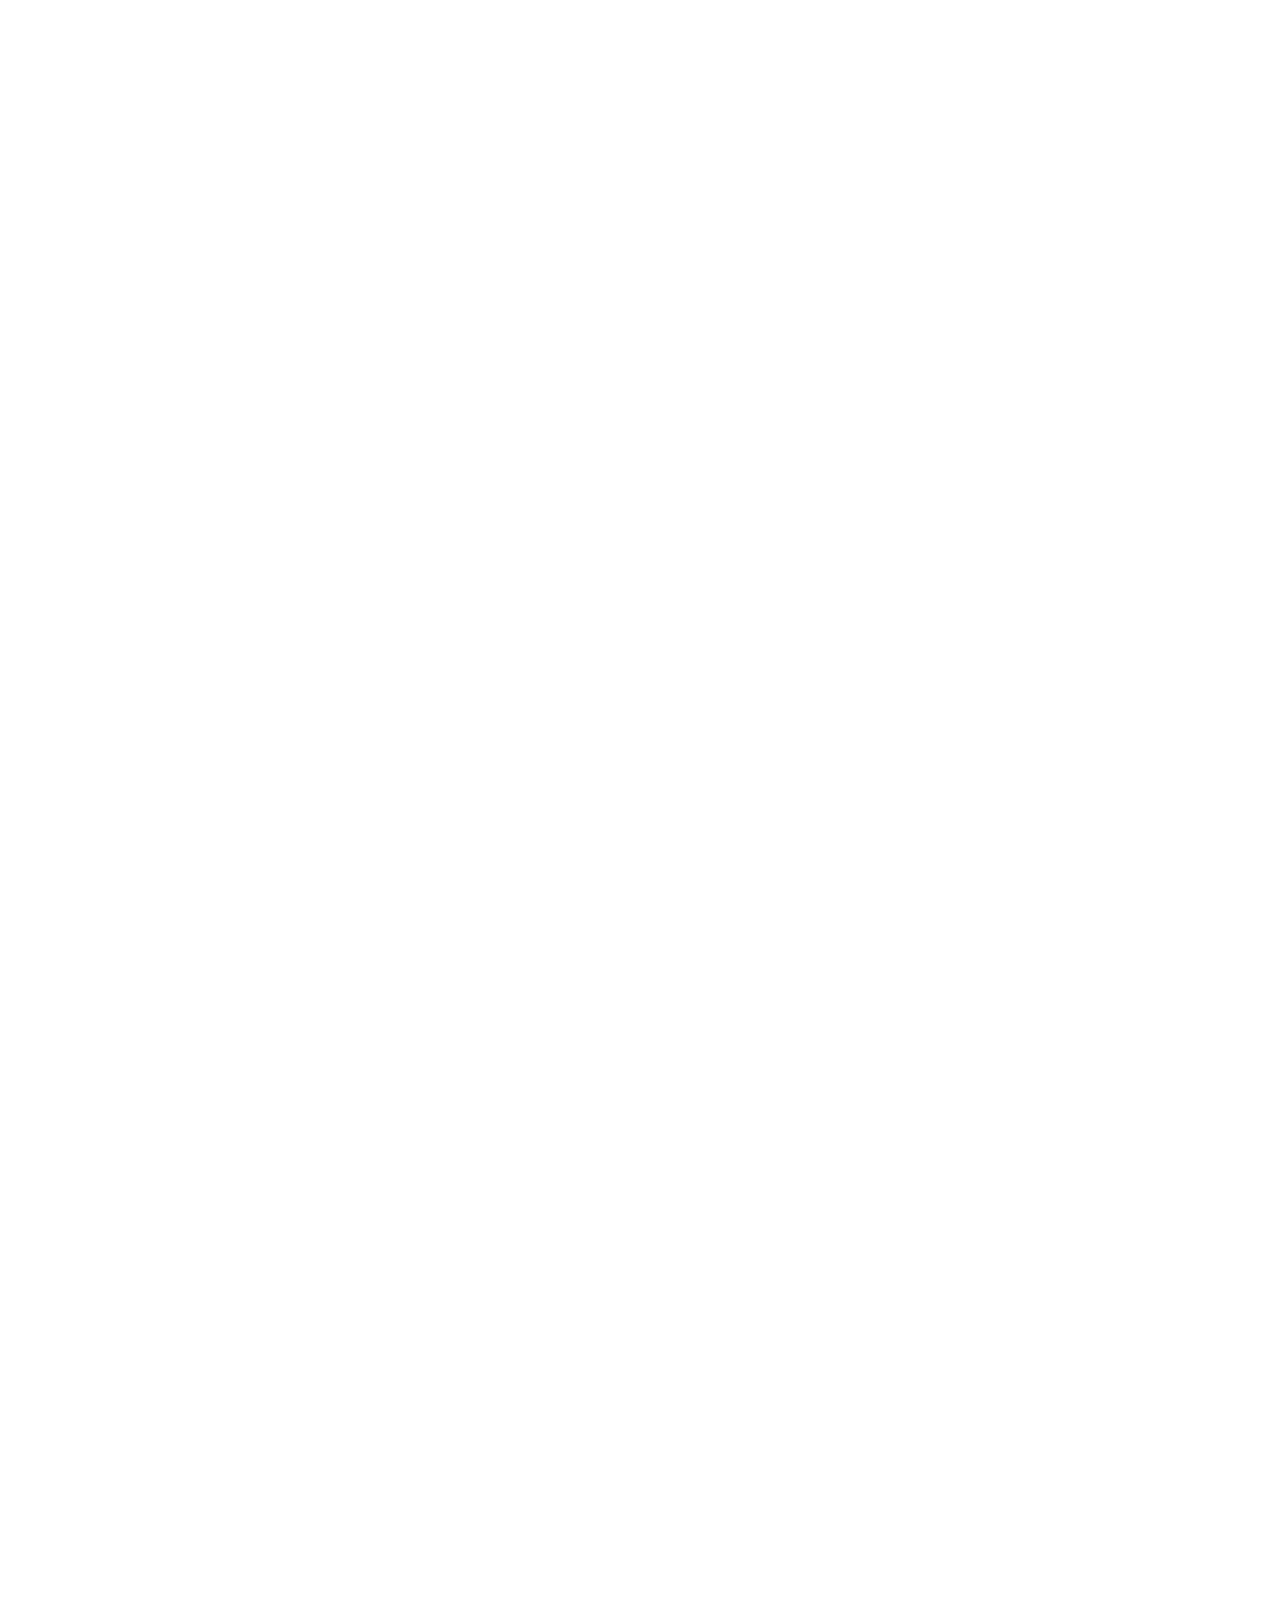
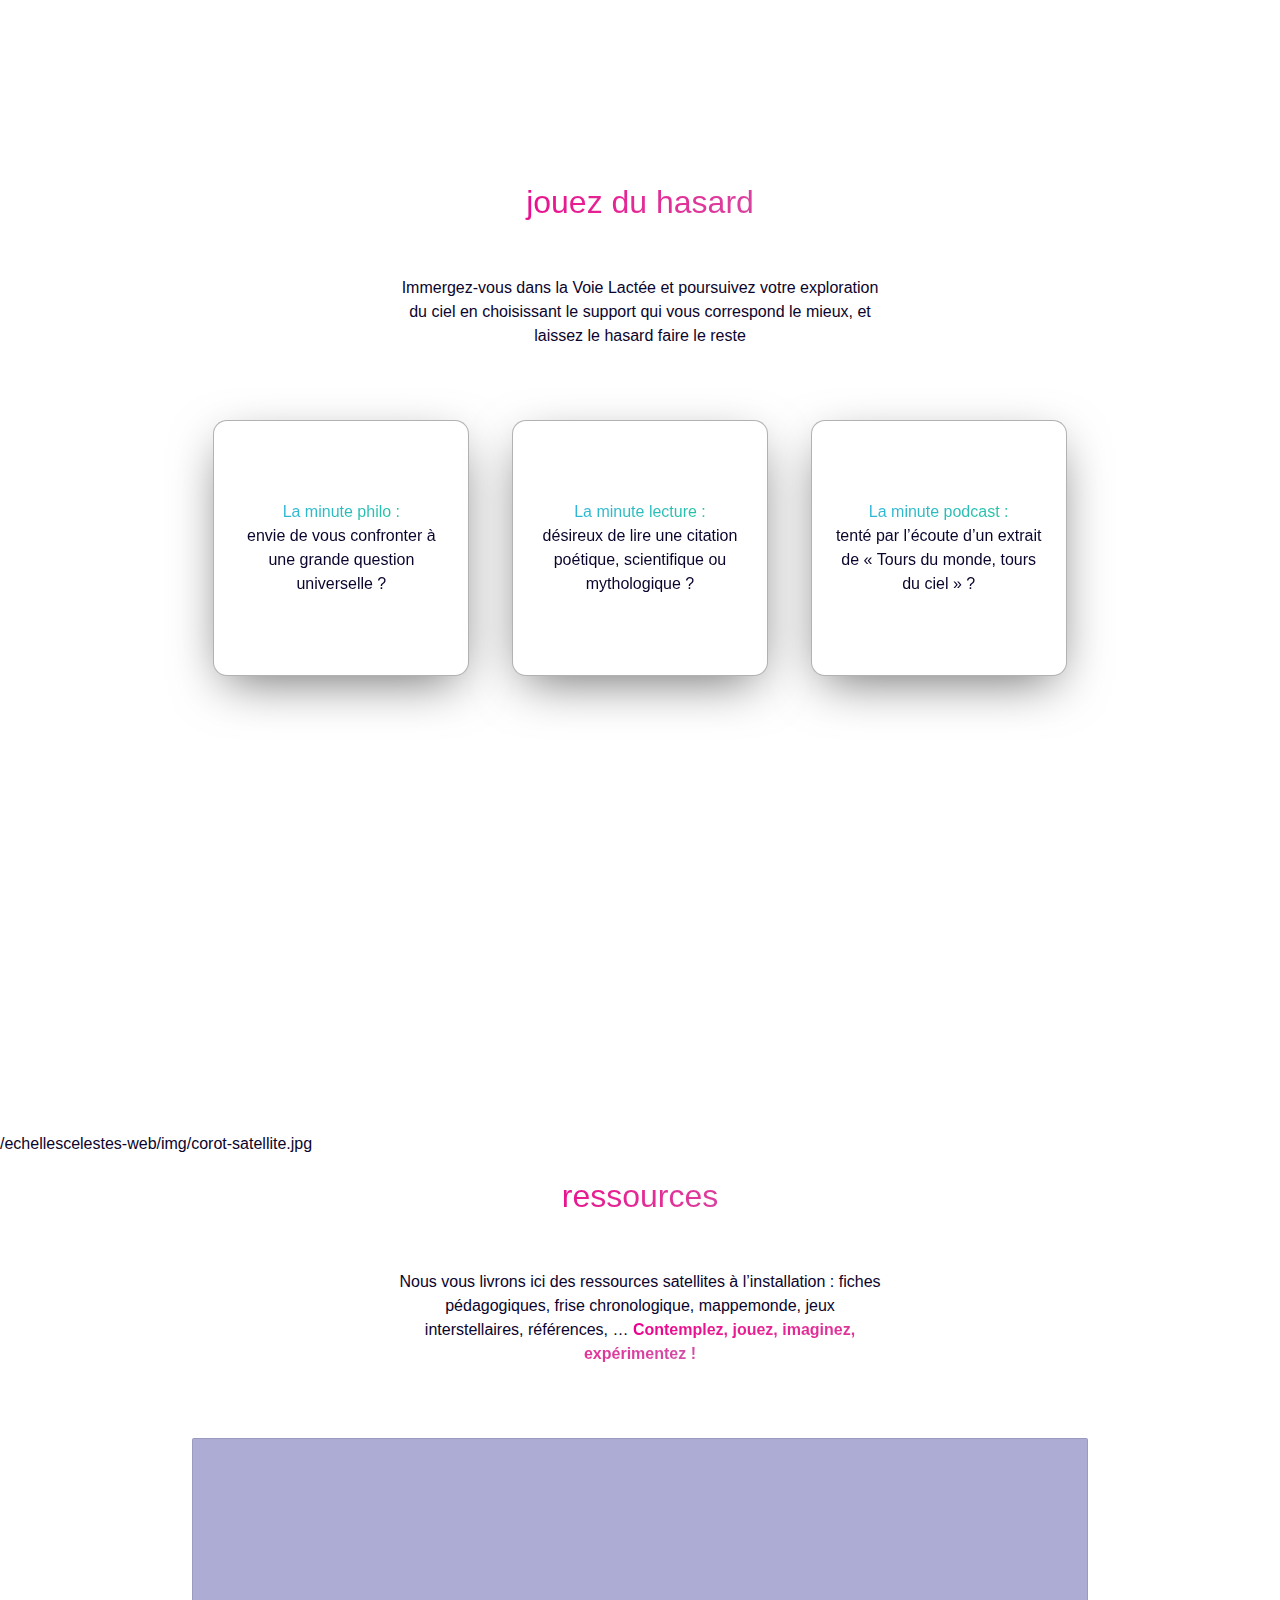
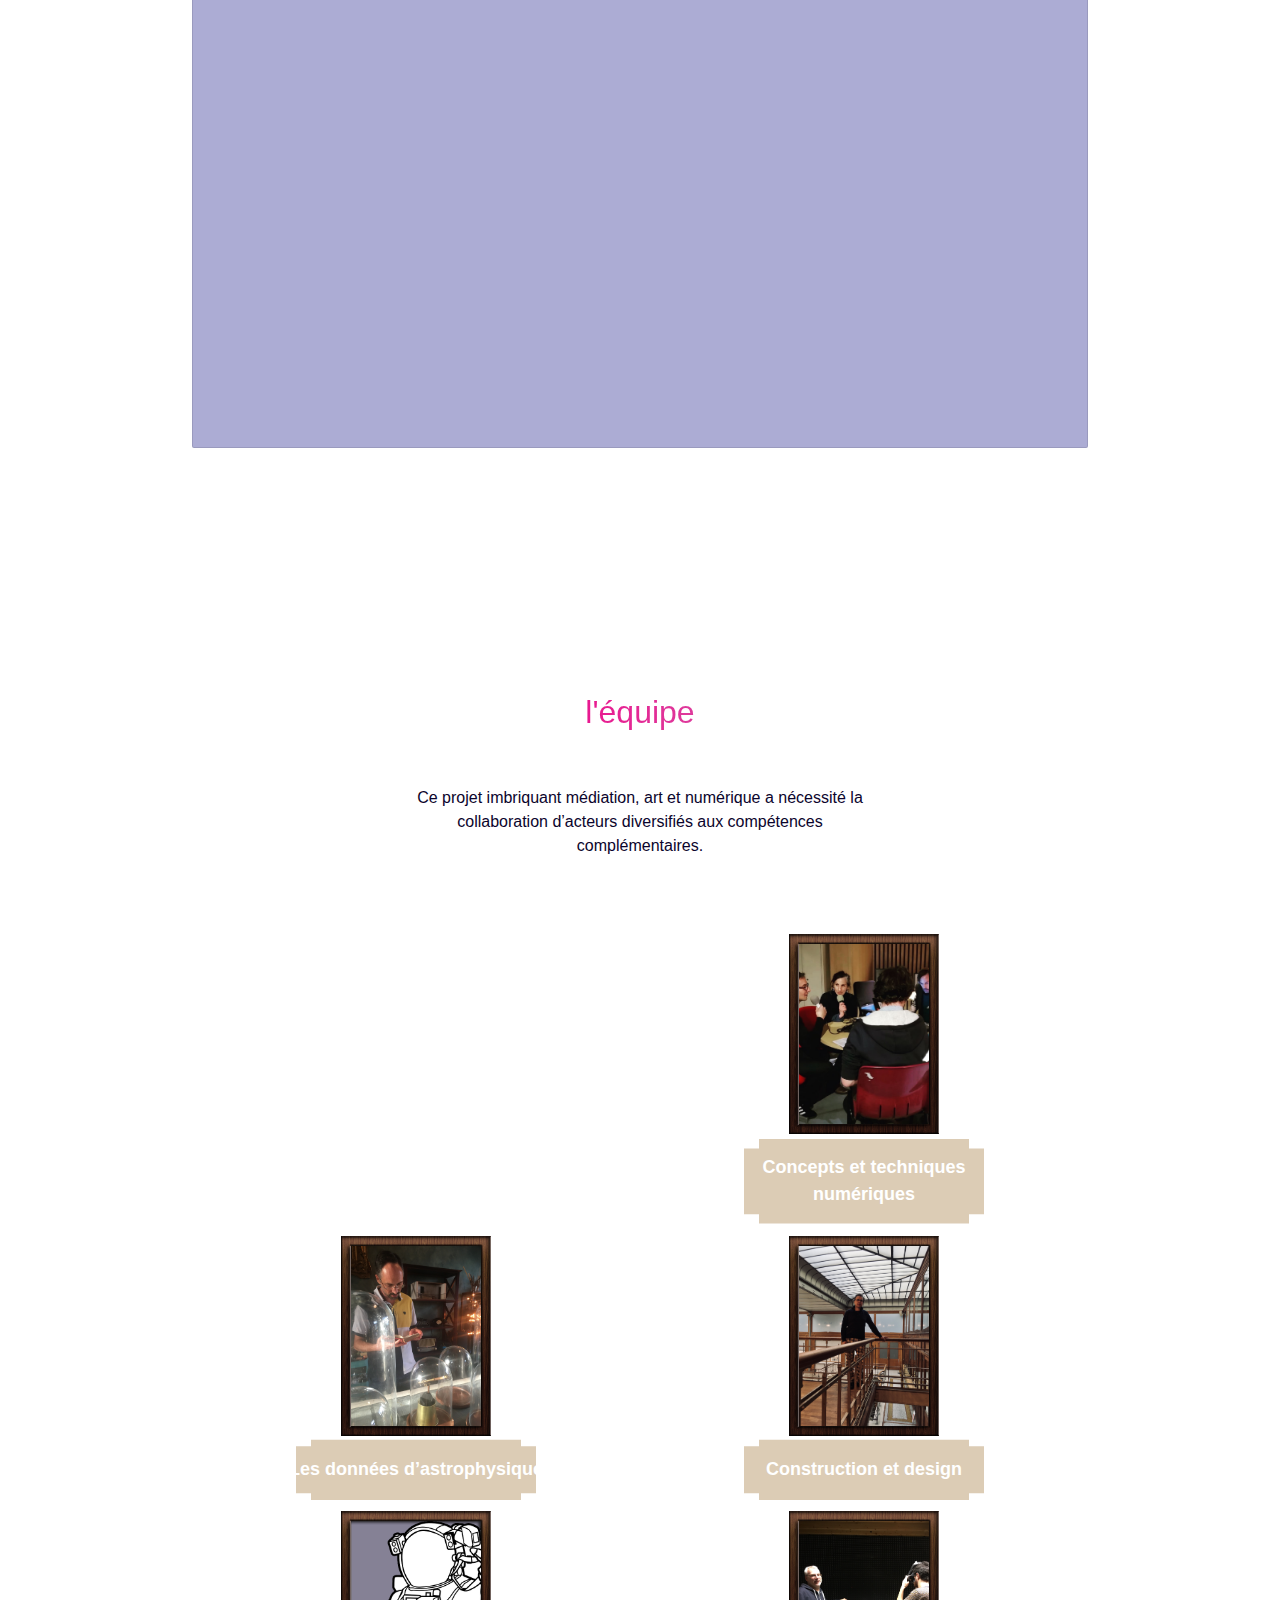
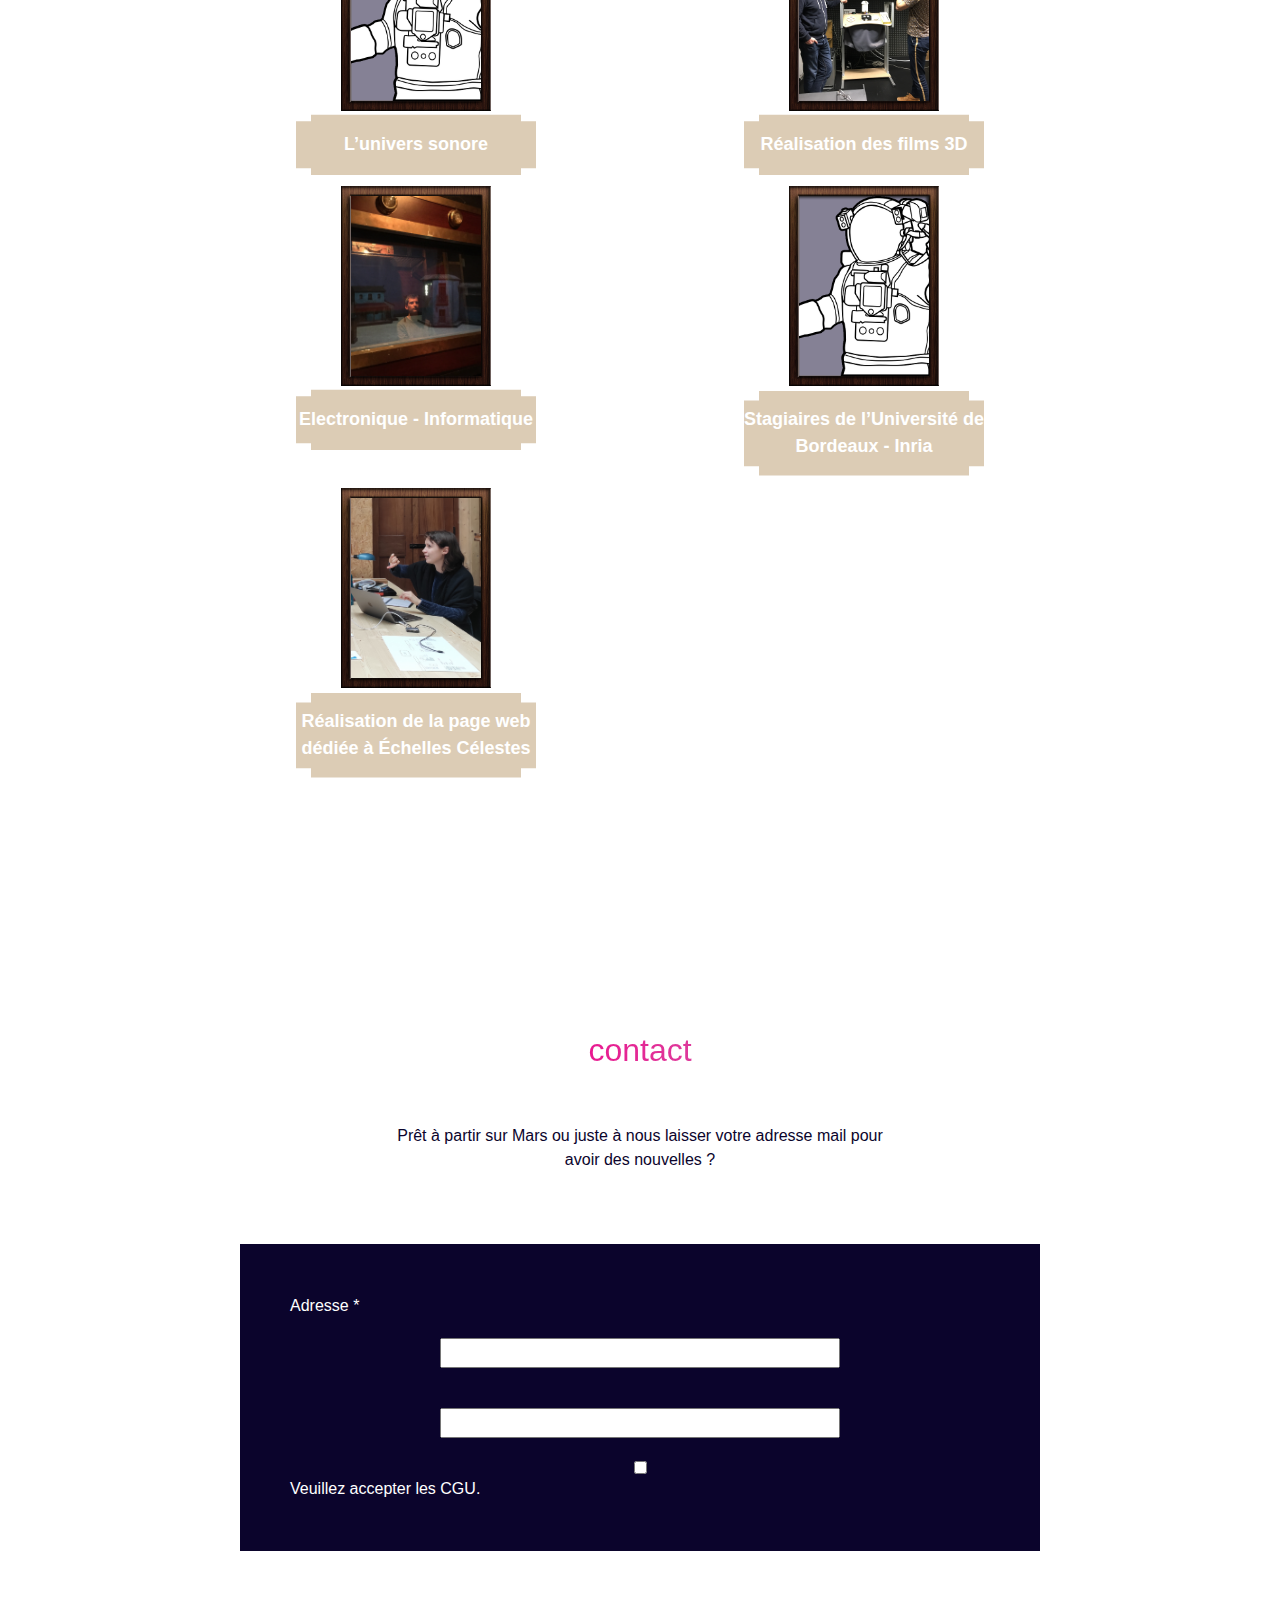
==== commit 1197509a: "modif de l'animation du back to top avec l'image du ballon de cecile" ====
--- a/echellescelestes-web/front-page.html
+++ b/echellescelestes-web/front-page.html
@@ -705,13 +705,13 @@
                 <section class="four-section-content">
                     <div class="four-section-content-element" id="container">
                         <div class="four-section-content-element-card">
-                            <p class="front face"><span> La minute philo : </span>envie de vous confronter à une grande question universelle ?
+                            <p class="front face"><span class="gradient-text"> La minute philo : </span>envie de vous confronter à une grande question universelle ?
                             </p>
                             <p class="back face">D’après vous, qu’est-ce que le ciel nous a toujours raconté ? 
                             </p>
                         </div>
                         <div class="four-section-content-element-card">
-                            <p class="front face"><span>La minute lecture : </span>désireux de lire une citation poétique, scientifique ou mythologique ?
+                            <p class="front face"><span class="gradient-text">La minute lecture : </span>désireux de lire une citation poétique, scientifique ou mythologique ?
                             
                             </p>
                             <p class="back face">
@@ -724,7 +724,7 @@
                             </p>
                         </div>
                         <div class="four-section-content-element-card">
-                            <p class="front face"><span>La minute podcast : </span>tenté par l’écoute d’un extrait de « Tours du monde, tours du ciel » ?
+                            <p class="front face"><span class="gradient-text">La minute podcast : </span>tenté par l’écoute d’un extrait de « Tours du monde, tours du ciel » ?
                             
                             </p>
                             <p class="back face">
@@ -954,10 +954,12 @@
 
         <div class="scrolltop-wrap">
             <a href="#" role="button" aria-label="Scroll to top">
-                <svg height="48" viewBox="0 0 48 48" width="48" height="48px" xmlns="http://www.w3.org/2000/svg">
+                <!-- <svg height="48" viewBox="0 0 48 48" width="48" height="48px" xmlns="http://www.w3.org/2000/svg">
                     <path id="scrolltop-bg" d="M0 0h48v48h-48z"></path>
                     <path id="scrolltop-arrow" d="M14.83 30.83l9.17-9.17 9.17 9.17 2.83-2.83-12-12-12 12z"></path>
-                </svg>
+                </svg> -->
+                <img src="/echellescelestes-web/img/images choisies/scrollTop.png" alt="">
+                
             </a>
         </div>
 
--- a/echellescelestes-web/css/main.css
+++ b/echellescelestes-web/css/main.css
@@ -162,31 +162,22 @@
 pointer-events: none;
 -webkit-backface-visibility: hidden;
         backface-visibility: hidden;
-}
-.scrolltop-wrap #scrolltop-bg {
-fill: white;
-}
-.scrolltop-wrap #scrolltop-arrow {
-fill:  #5599A1;
-}
-.scrolltop-wrap a:hover #scrolltop-bg {
-fill: #5599A1;
-}
-.scrolltop-wrap a:hover #scrolltop-arrow {
-fill: white;
-}
-@supports (-moz-appearance: meterbar) {
+animation: animation-moon 2s linear alternate infinite;
+filter: drop-shadow(0 .2rem .1rem #fff);
+}
+
+/* @supports (-moz-appearance: meterbar) {
 .scrolltop-wrap {
   clip: rect(0, 3rem, auto, 0);
-}
-}
+} 
+} */
 .scrolltop-wrap a {
 position: fixed;
 position: -webkit-sticky;
 position: sticky;
-top: -5rem;
-width: 3rem;
-height: 3rem;
+top: -32%;
+width: 10rem;
+height: auto;
 margin-bottom: -5rem;
 -webkit-transform: translateY(100vh);
         transform: translateY(100vh);
@@ -202,13 +193,13 @@
 outline: none;
 overflow: hidden;
 }
-.scrolltop-wrap a svg {
+.scrolltop-wrap a img {
 display: block;
 border-radius: 50%;
 width: 100%;
 height: 100%;
 }
-.scrolltop-wrap a svg path {
+.scrolltop-wrap a img {
 -webkit-transition: all 0.1s;
 transition: all 0.1s;
 }
@@ -1301,8 +1292,8 @@
 .third-section-content-element-card .third-section-content-element-card-hover {
 background-color: rgba(11, 4, 44, .9);
 position: absolute;
-top: 50%;
-left: 50%;
+top: 0%;
+left: 0%;
 color: #fff;
 -webkit-transition: all 300ms ease-out;
 -moz-transition: all 300ms ease-out;
@@ -1310,7 +1301,7 @@
 -ms-transition: all 300ms ease-out;
 transition: all 300ms ease-out;
 opacity: 0;
-width: auto;
+width: 100%;
 height: auto;
 }
 .third-section-content-element-card:hover .third-section-content-element-card-hover { opacity: 0.8; }
@@ -1382,15 +1373,6 @@
 justify-self: center;
 }
 
-/* .card:nth-child(1) .front {
-background-image: url("https://upload.wikimedia.org/wikipedia/commons/7/7b/Jack_of_clubs2.svg");
-}
-.card:nth-child(2) .front {
-background-image: url("https://upload.wikimedia.org/wikipedia/commons/f/f6/Queen_of_hearts2.svg");
-}
-.card:nth-child(3) .front {
-background-image: url("https://upload.wikimedia.org/wikipedia/commons/2/22/King_of_spades2.svg");
-} */
 .four-section-content-element-card .face {
 backface-visibility: hidden;
 position: absolute;
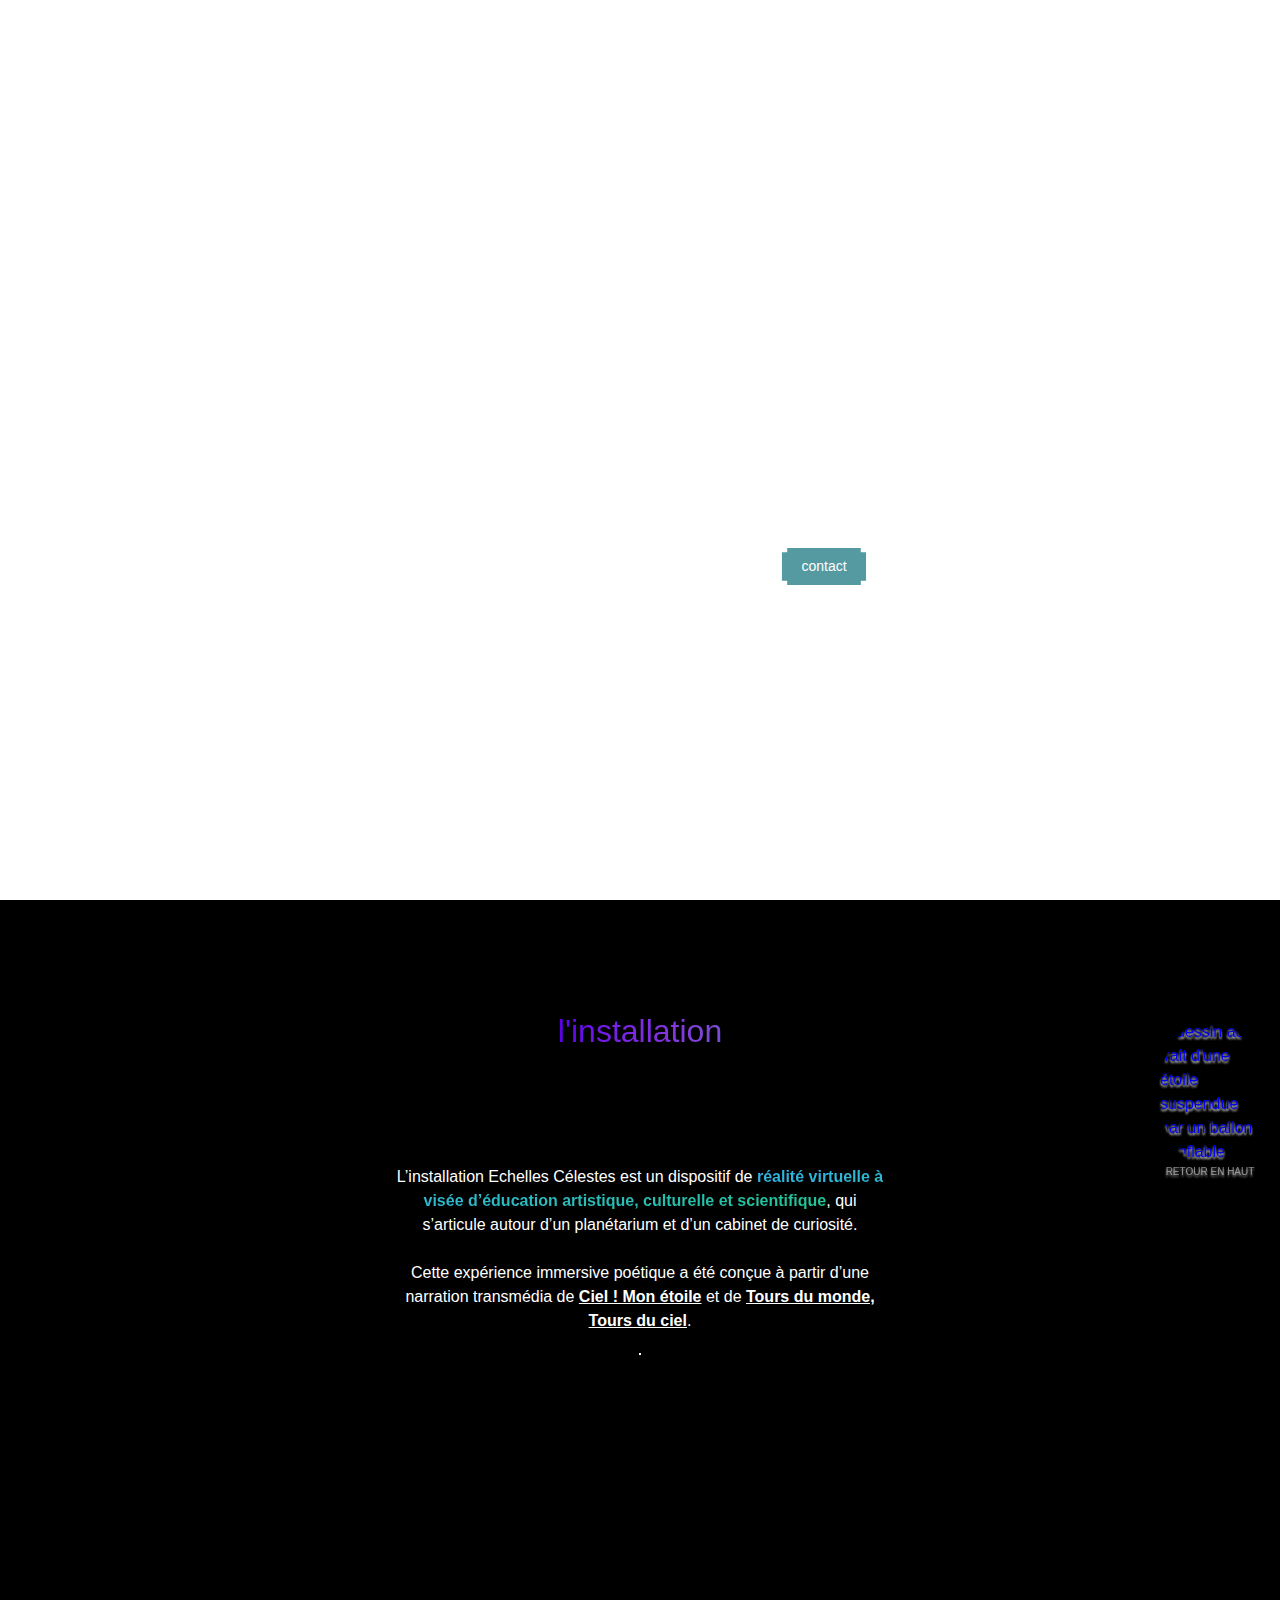
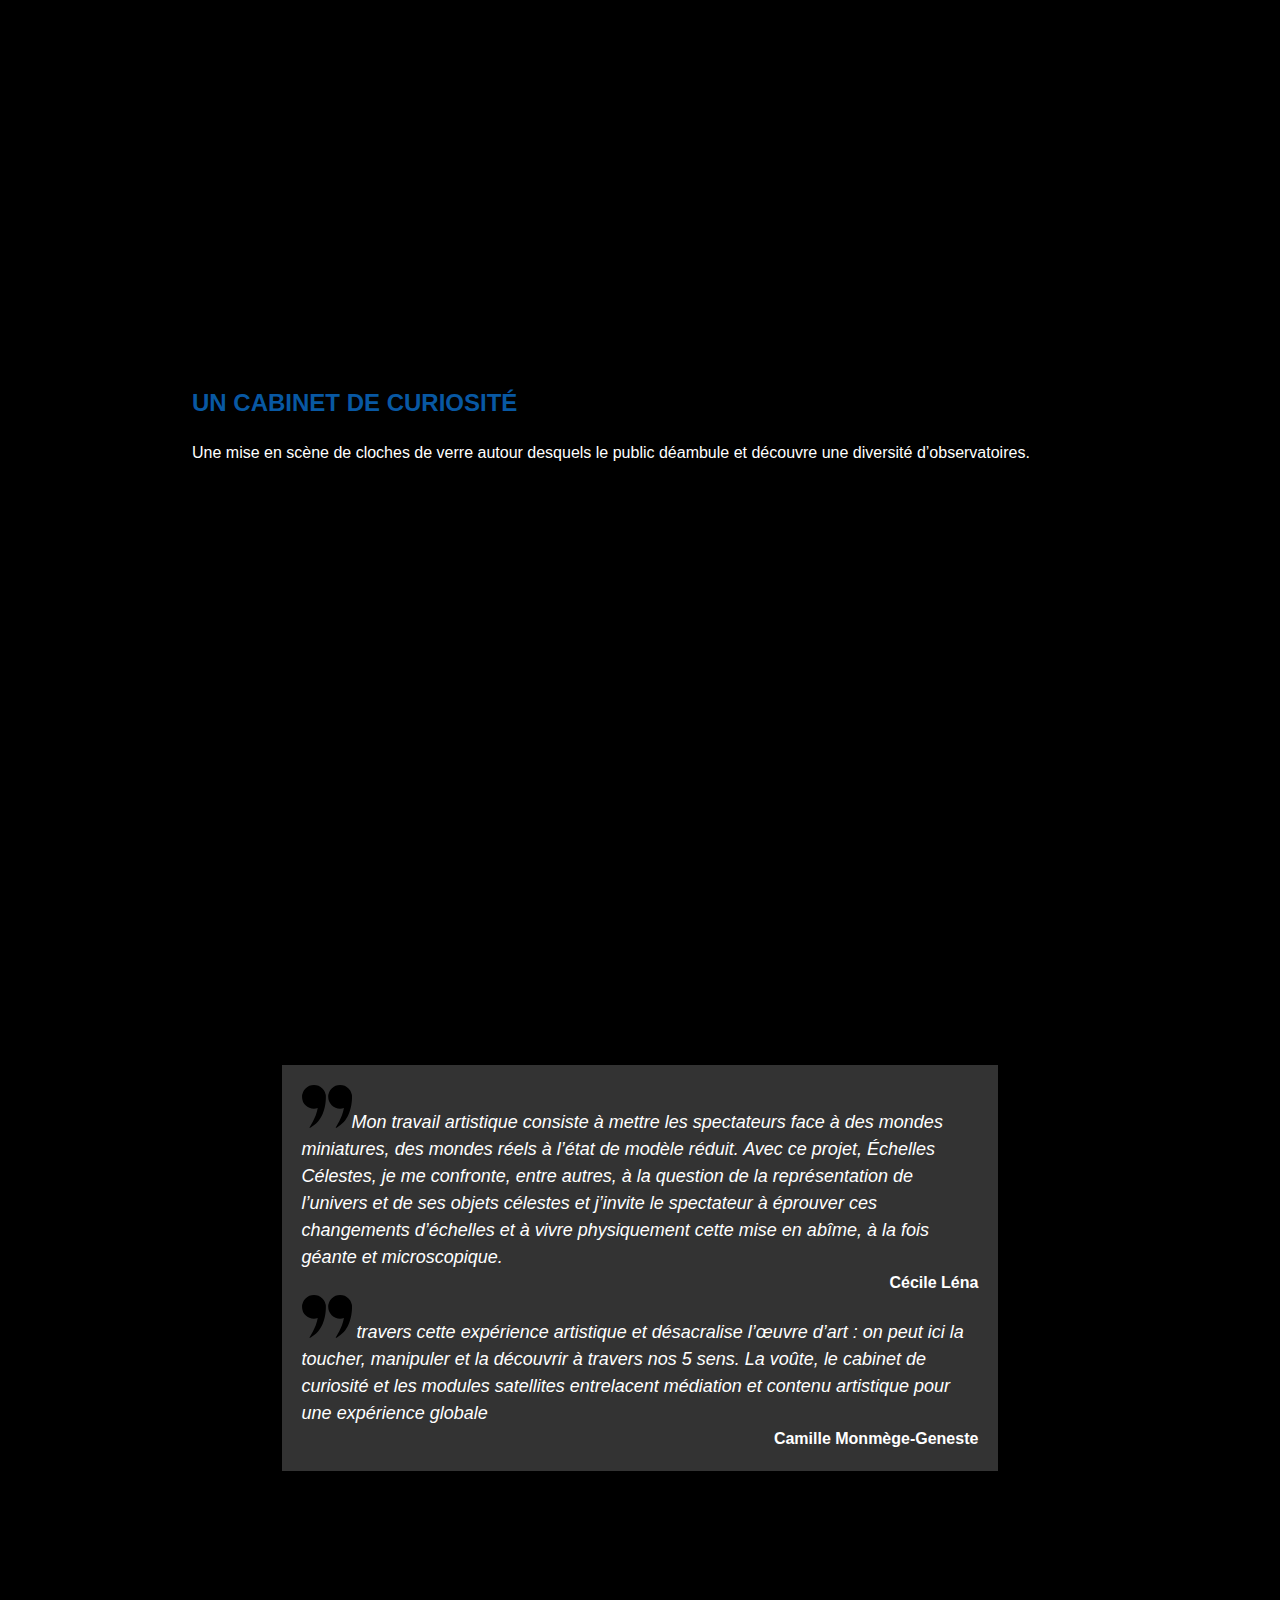
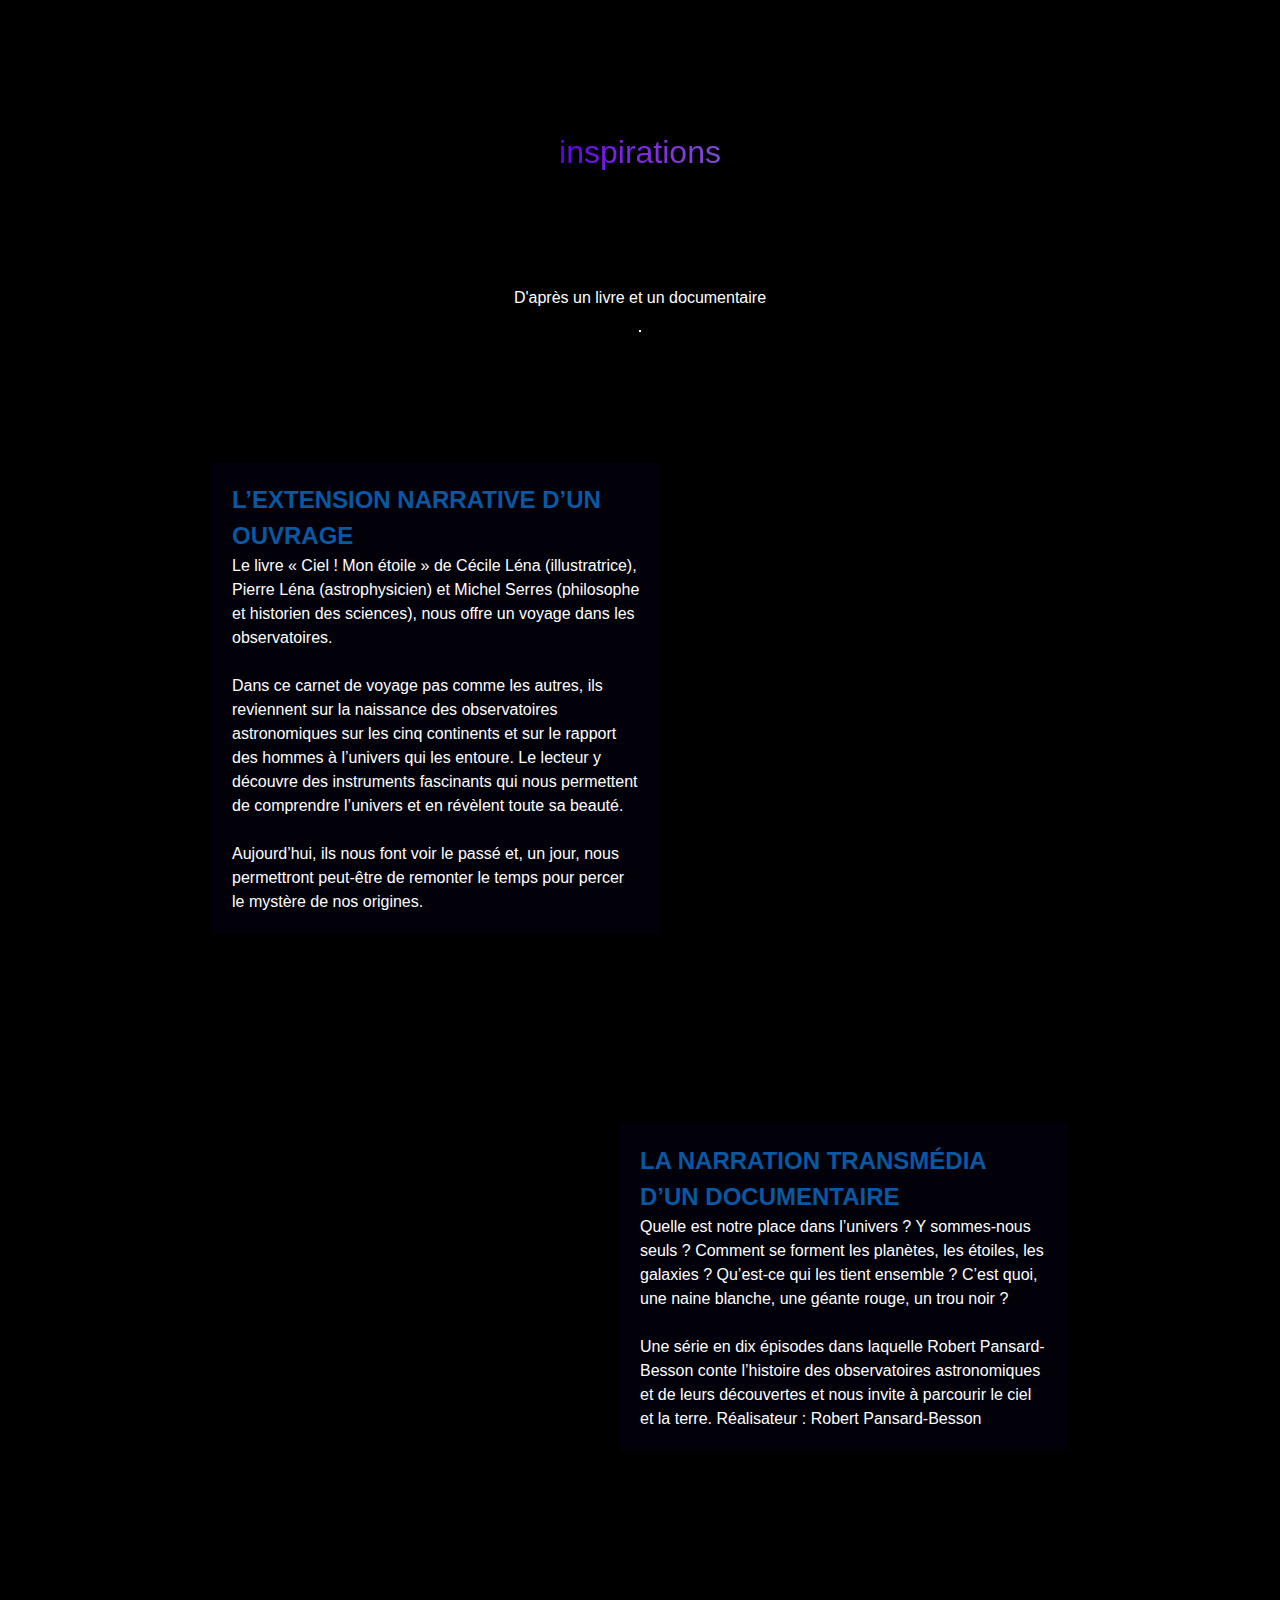
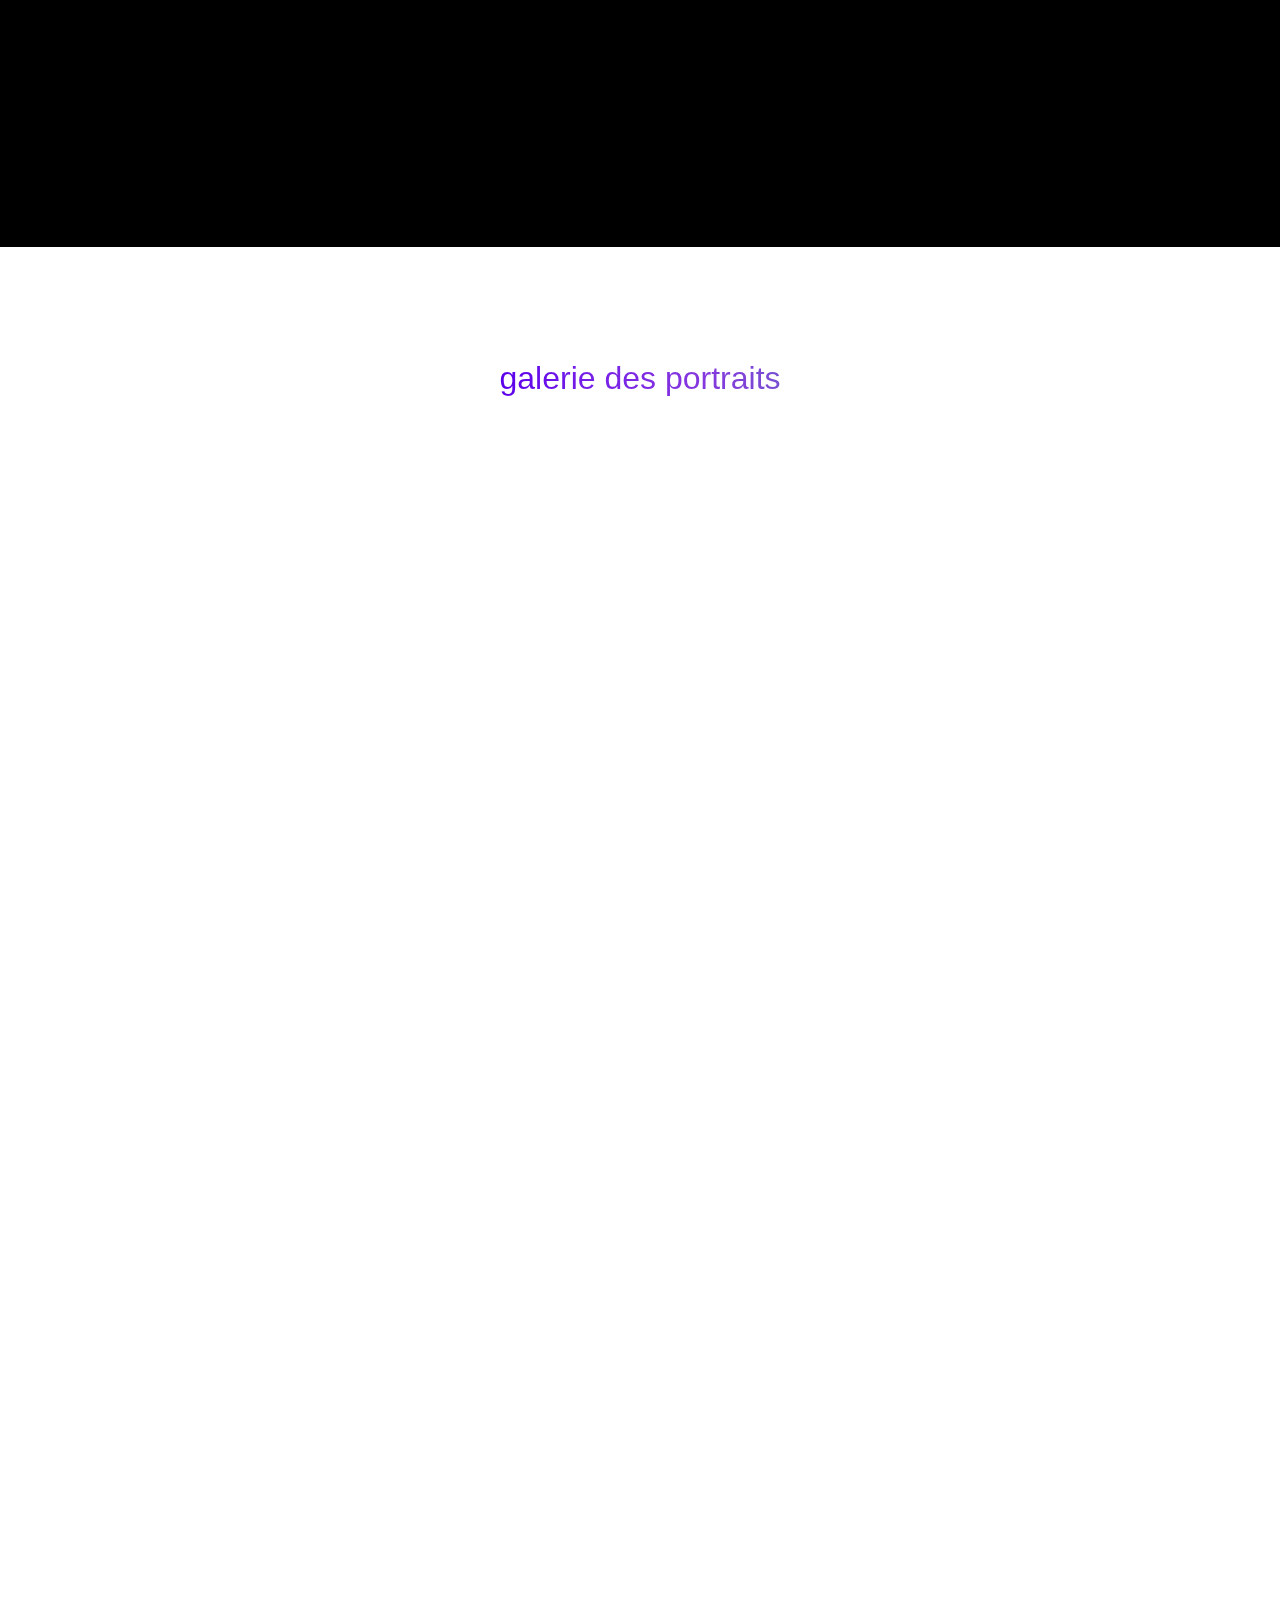
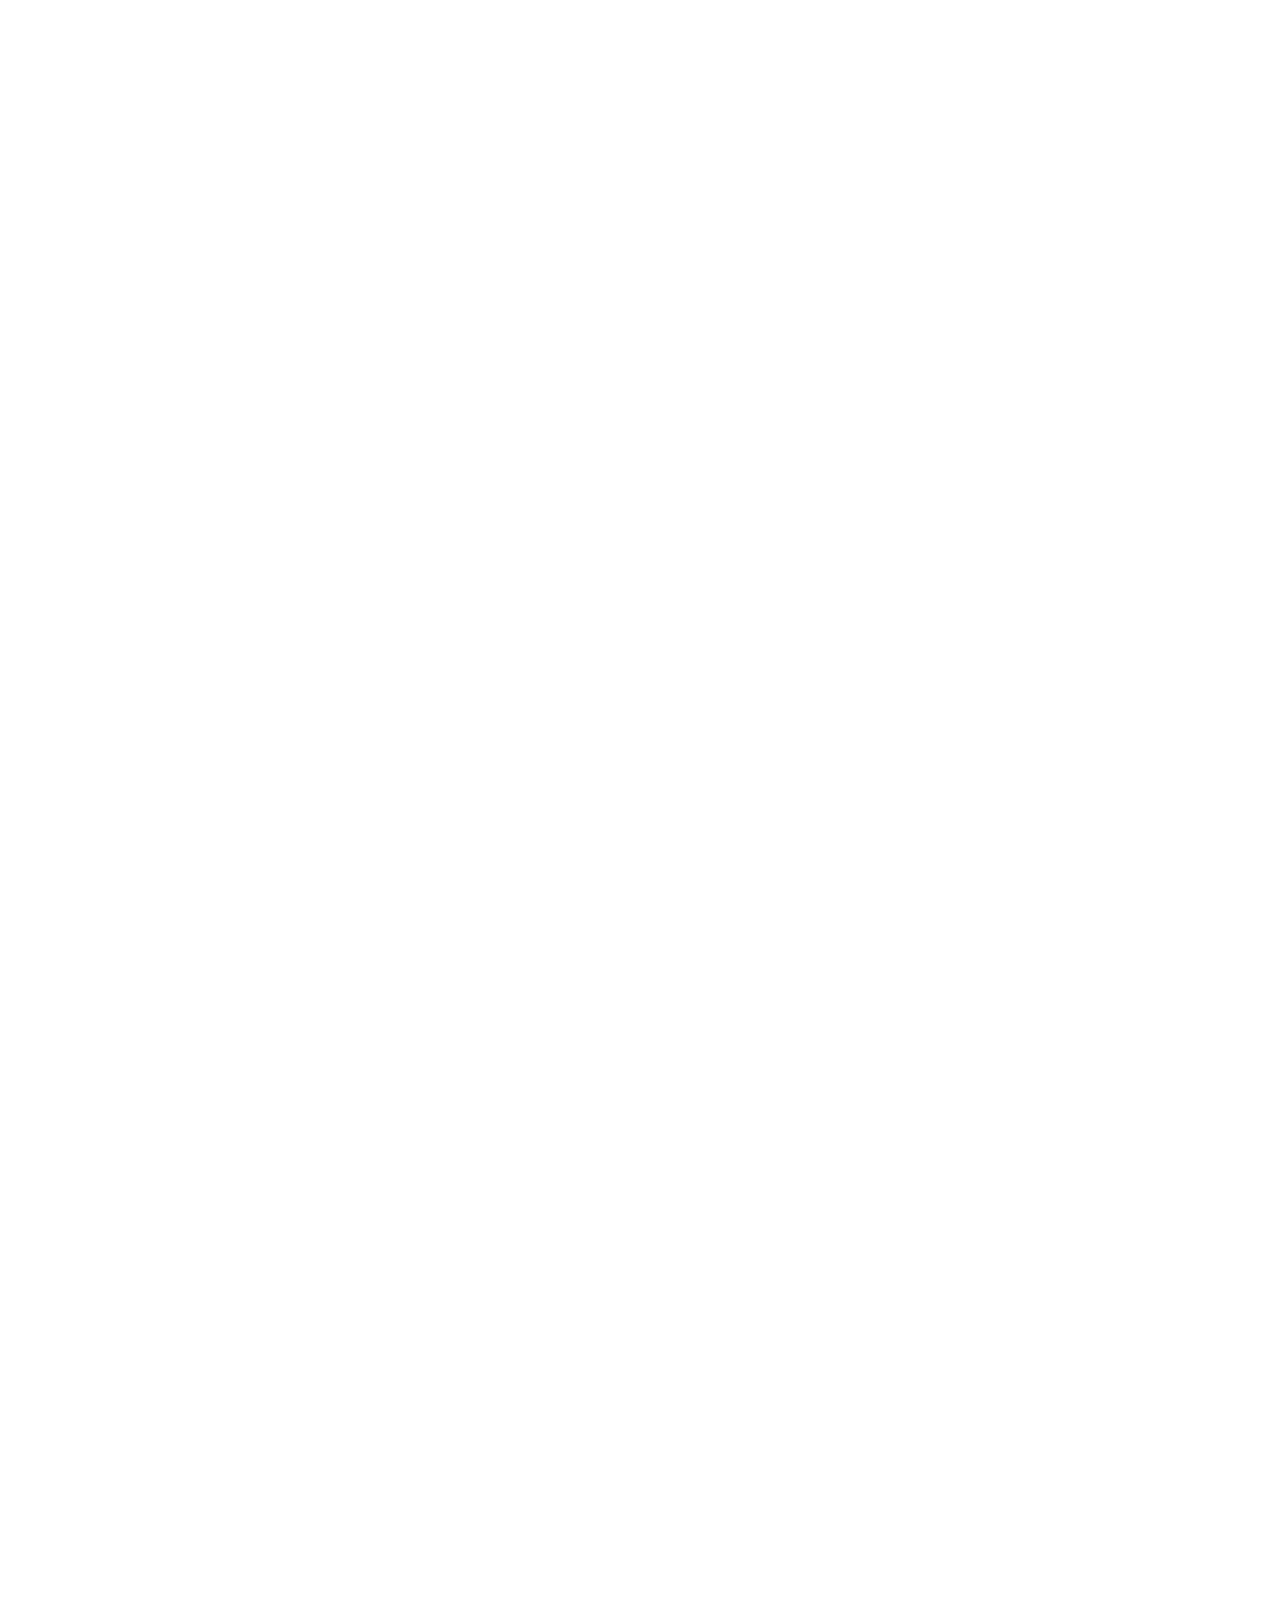
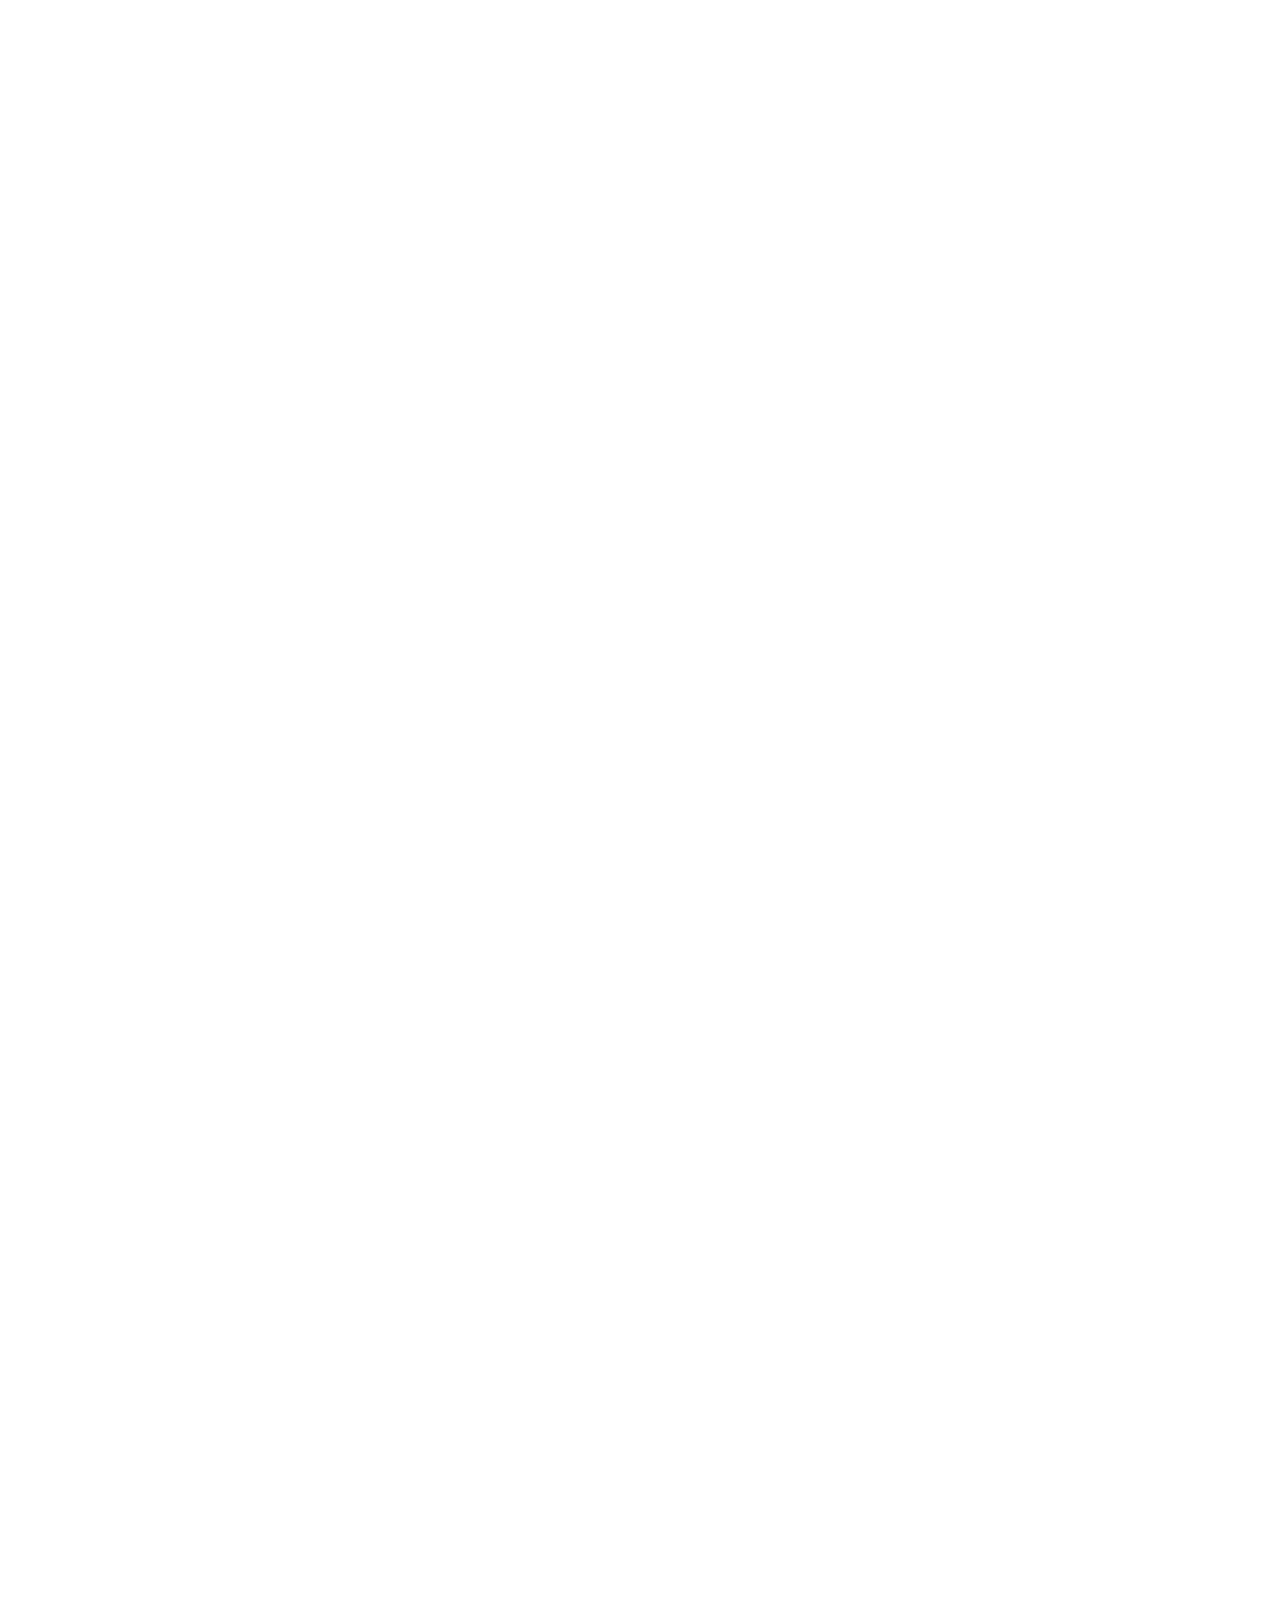
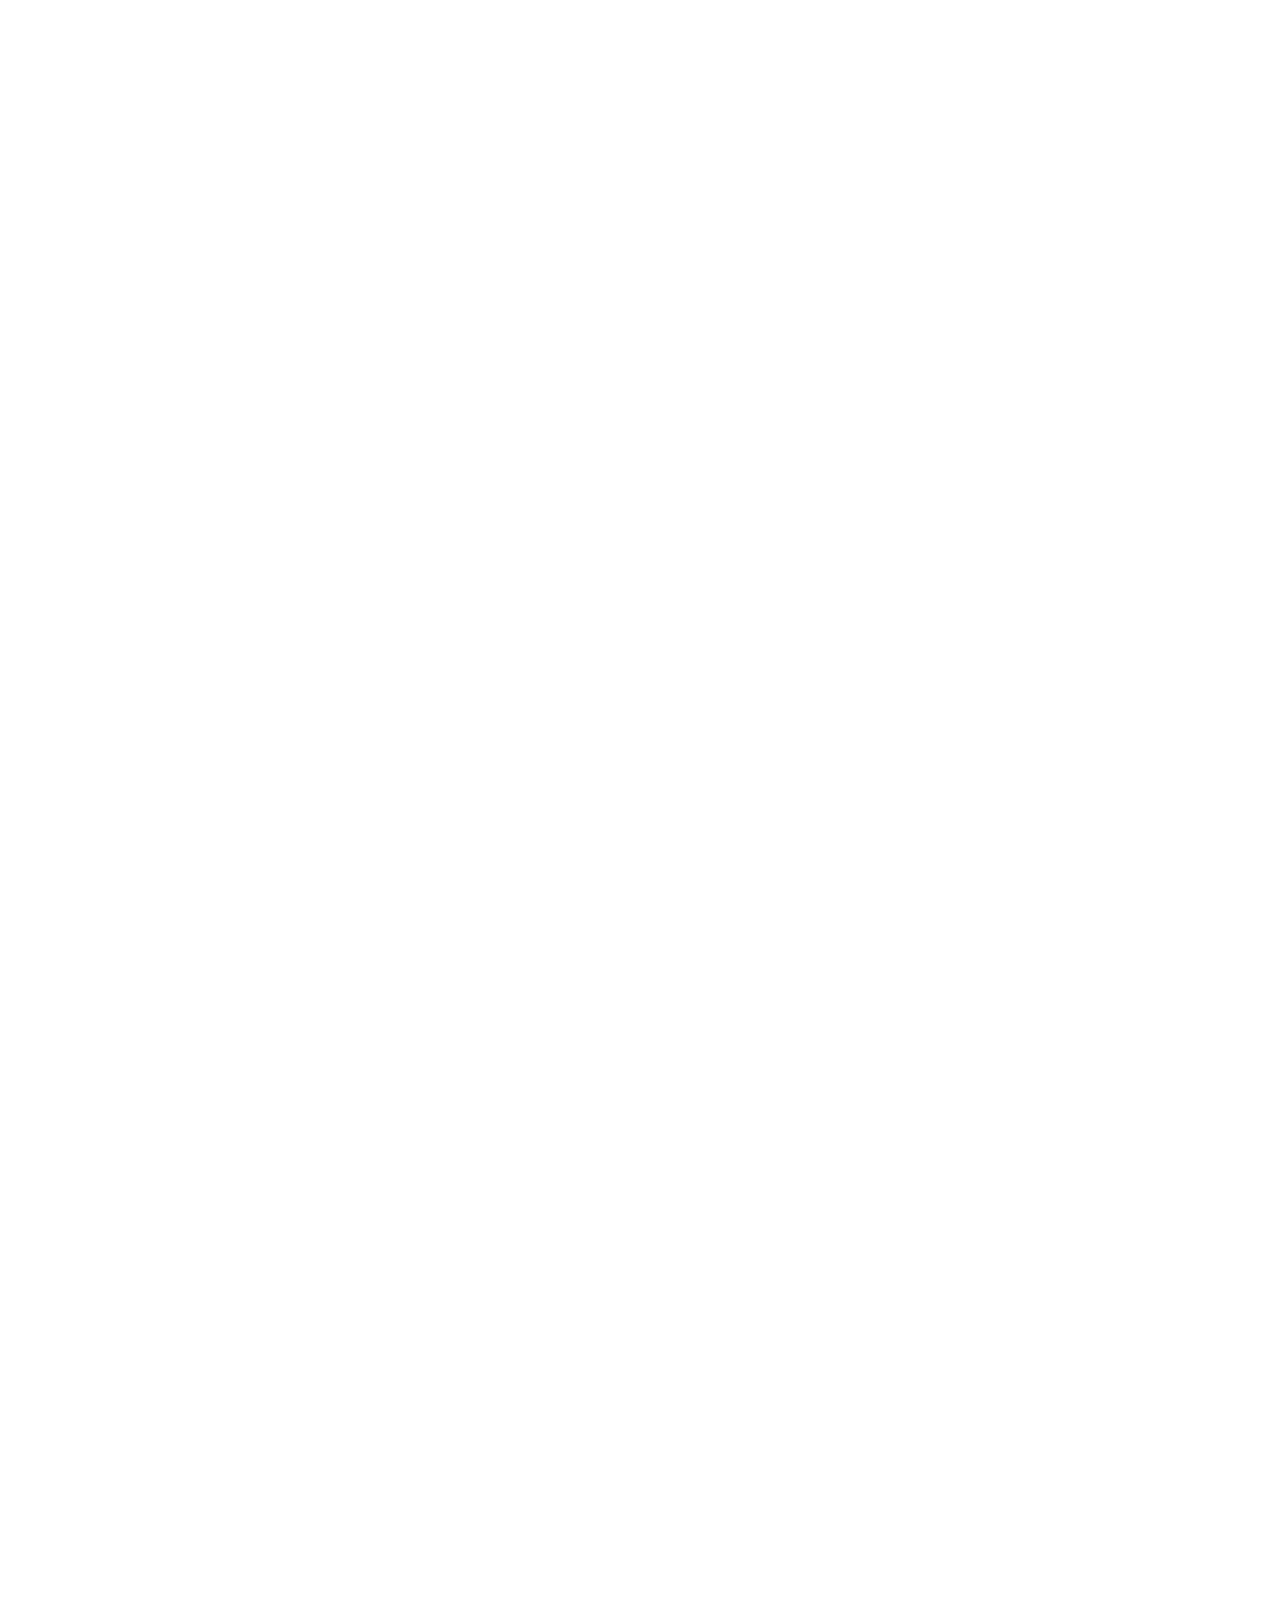
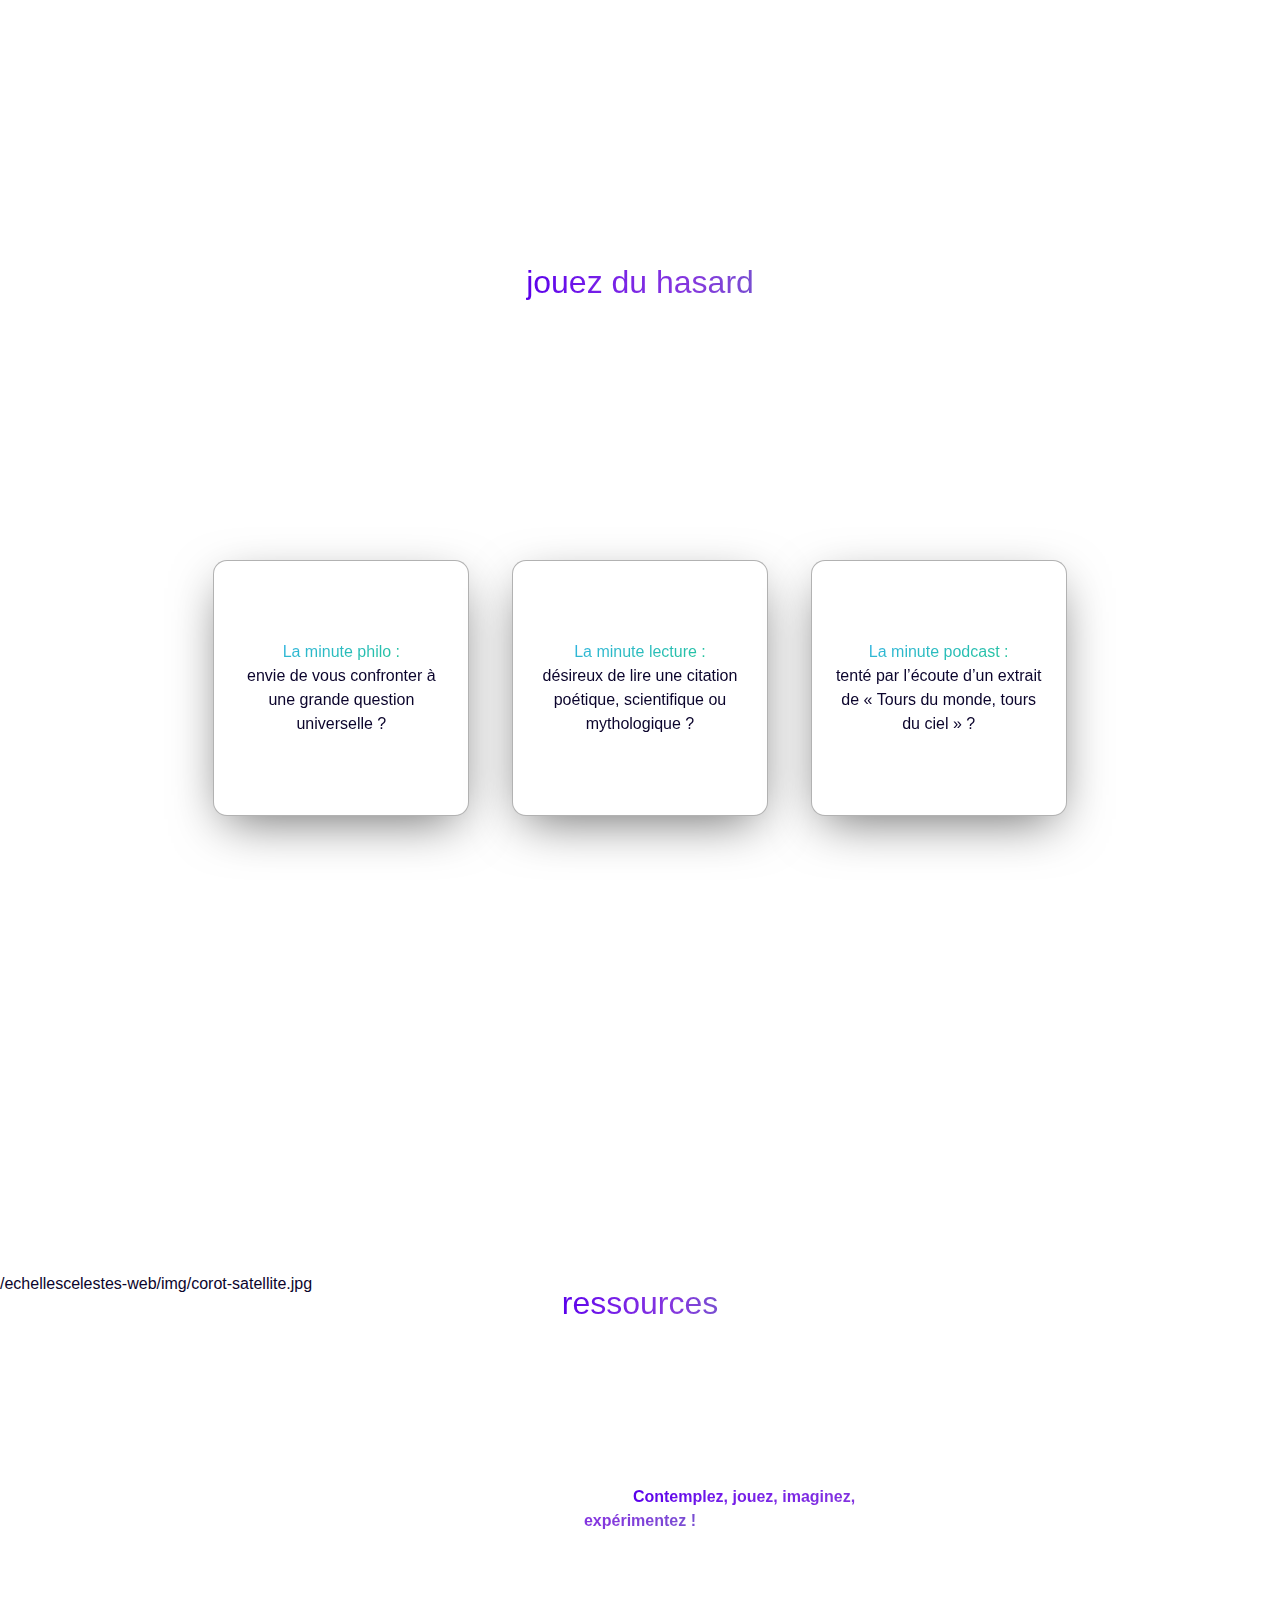
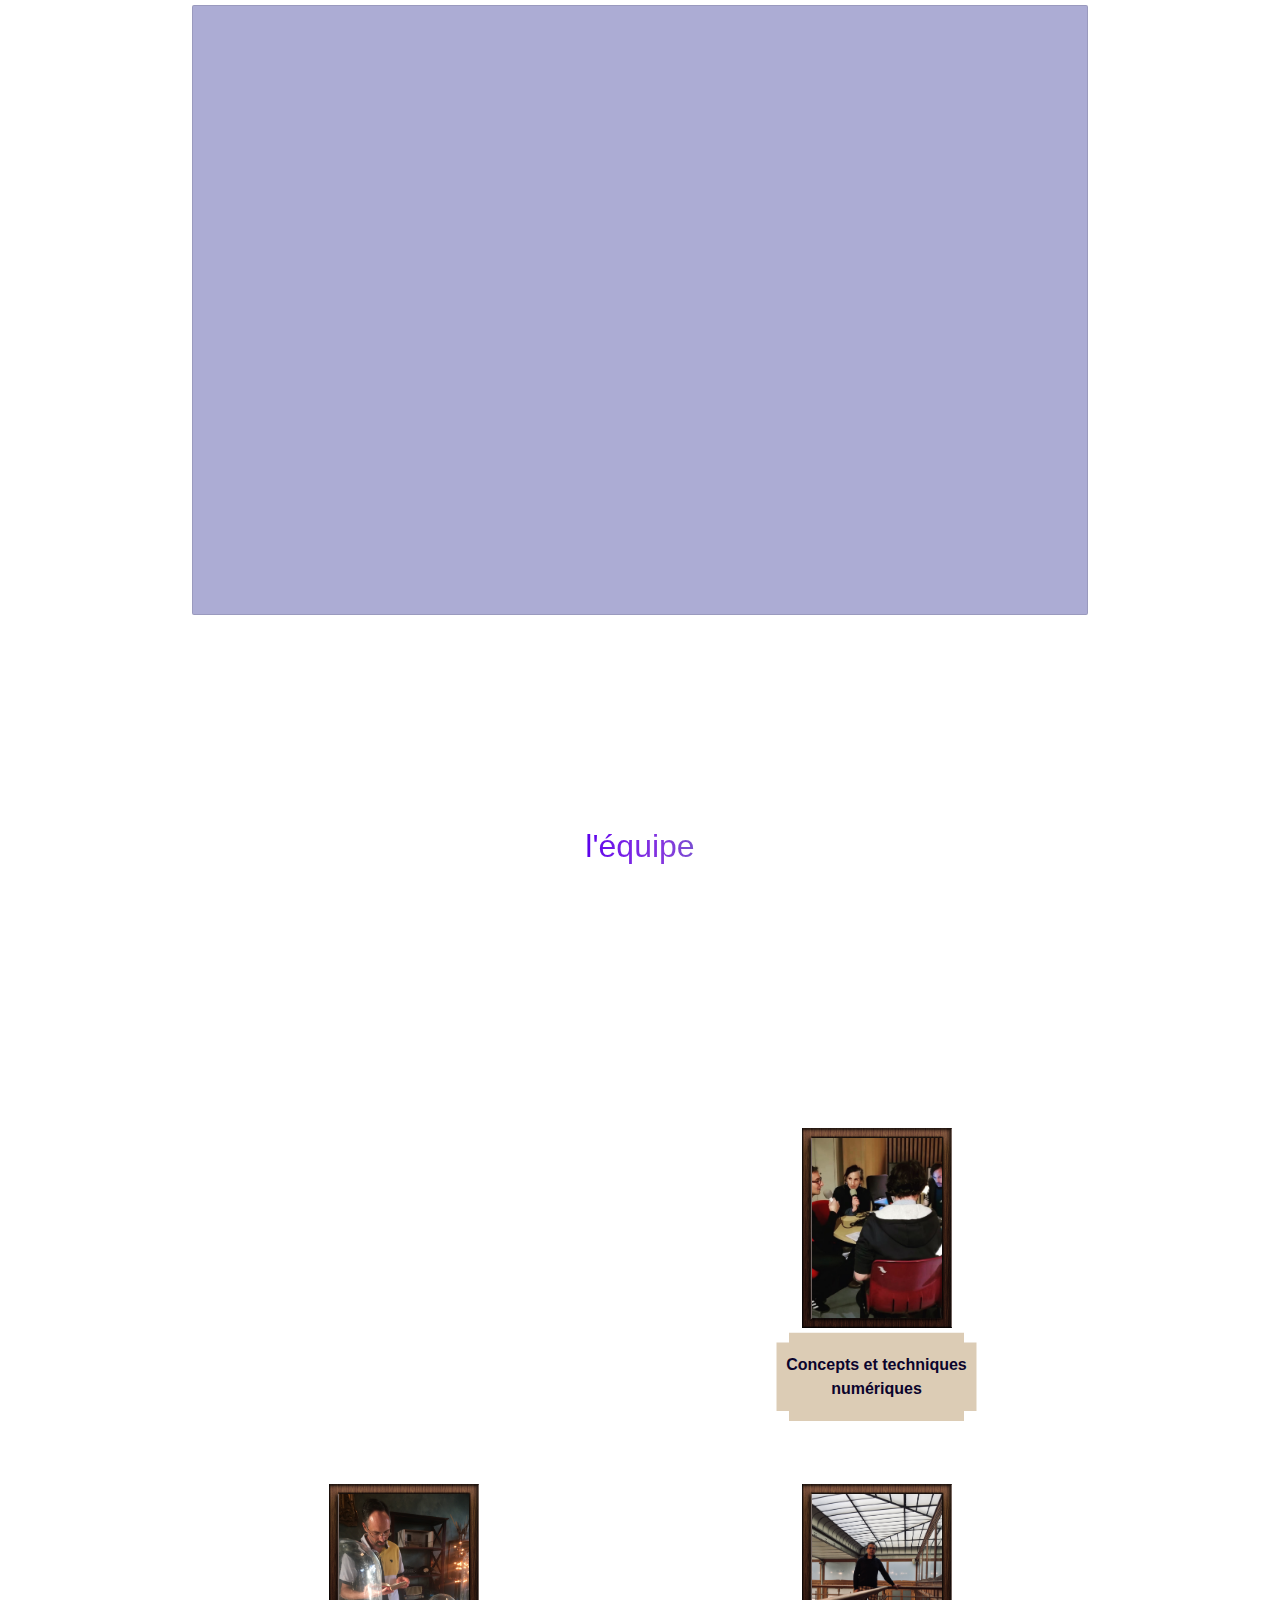
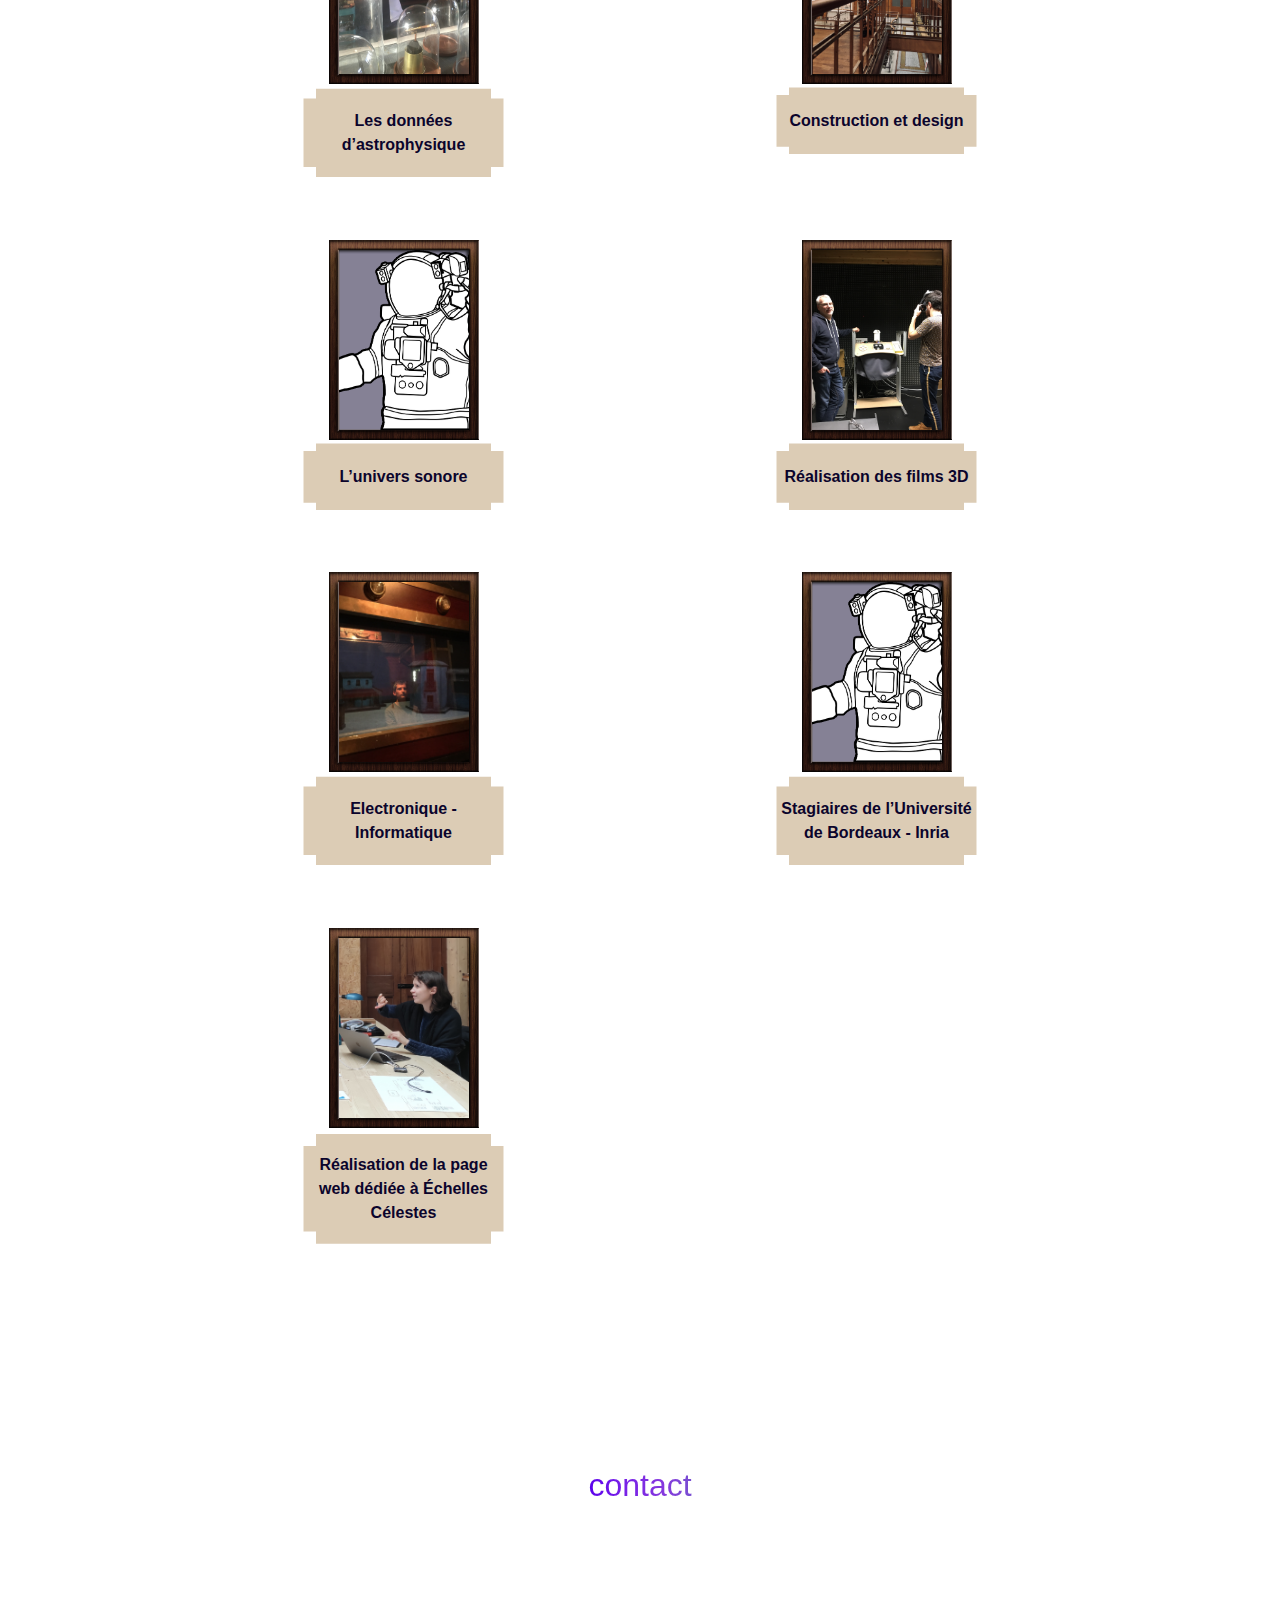
==== commit 81a28a26: "modif du css pour les titres h2 avec animations au hover" ====
--- a/echellescelestes-web/front-page.html
+++ b/echellescelestes-web/front-page.html
@@ -46,8 +46,14 @@
 
     <main>
         <article class="first-section change-color" id="first">
-            
-                <h2 class="gradient">l'installation</h2>
+            <div class="svg-wrapper">
+                <svg height="60" width="500" xmlns="http://www.w3.org/2000/svg">
+                    <rect class="shape1" height="60" width="500" />
+                    <rect class="shape2" height="60" width="500" />
+                    <h2 class="gradient">l'installation</h2>
+                </svg>
+            </div>
+               
                 <p class="h2-subtitle">L’installation Echelles Célestes est un dispositif de <span class="gradient-text">réalité virtuelle à visée d’éducation artistique, culturelle et scientifique</span>, qui s’articule autour d’un planétarium et d’un cabinet de curiosité.<br><br>
                 Cette expérience immersive poétique a été conçue à partir d’une narration transmédia de <span>Ciel ! Mon étoile</span> et de <span>Tours du monde, Tours du ciel</span>.</p>
 
@@ -105,8 +111,14 @@
         </article>
 
         <article class="second-section change-color" id="second">
-          
-                <h2 class="gradient">inspirations</h2>
+            <div class="svg-wrapper">
+                <svg height="60" width="500" xmlns="http://www.w3.org/2000/svg">
+                    <rect class="shape1" height="60" width="500" />
+                    <rect class="shape2" height="60" width="500" />
+                    <h2 class="gradient">inspirations</h2>
+                </svg>
+            </div>
+                
                 <p class="h2-subtitle"> D'après un livre et un documentaire</p>
 
             <div class="container">
@@ -154,8 +166,14 @@
         </article>
 
         <article class="third-section change-color" id="third"> <!-- background avec galaxie -->
-            
-                <h2 class="gradient">galerie des portraits</h2>
+            <div class="svg-wrapper">
+                <svg height="60" width="500" xmlns="http://www.w3.org/2000/svg">
+                    <rect class="shape1" height="60" width="500" />
+                    <rect class="shape2" height="60" width="500" />
+                    <h2 class="gradient">galerie des portraits</h2>
+                </svg>
+            </div>
+                
                 <p class="h2-subtitle">Déambulez dans cette galerie et découvrez les grandes figures qui ont écrit une partie de l’histoire de l’astronomie en cliquant, à votre guise, sur les portraits.</p>
 
             <div class="container">
@@ -697,8 +715,14 @@
 
         <!-- Verifier comment coder cette partie : label + input / output -->
         <article class="four-section change-color" id="fourth"><!-- background tableau d'école -->
-            
-                <h2 class="gradient">jouez du hasard</h2>
+            <div class="svg-wrapper">
+                <svg height="60" width="500" xmlns="http://www.w3.org/2000/svg">
+                    <rect class="shape1" height="60" width="500" />
+                    <rect class="shape2" height="60" width="500" />
+                    <h2 class="gradient">jouez du hasard</h2>
+                </svg>
+            </div>
+                
                 <p class="h2-subtitle">Immergez-vous dans la Voie Lactée et poursuivez votre exploration du ciel en choisissant le support qui vous correspond le mieux, et laissez le hasard faire le reste</p>
 
             <div class="container">
@@ -745,8 +769,14 @@
         </article>
 
         <article class="fifth-section change-color" id="fifth">
-          
-                <h2 class="gradient">ressources</h2>
+            <div class="svg-wrapper">
+                <svg height="60" width="500" xmlns="http://www.w3.org/2000/svg">
+                    <rect class="shape1" height="60" width="500" />
+                    <rect class="shape2" height="60" width="500" />
+                    <h2 class="gradient">ressources</h2>
+                </svg>
+            </div>
+                
                 <p class="h2-subtitle">Nous vous livrons ici des ressources satellites à l’installation : fiches pédagogiques, frise chronologique, mappemonde, jeux interstellaires, références, … <span class="gradient">Contemplez, jouez, imaginez, expérimentez !</span> </p>
 
             <div class="container">
@@ -766,8 +796,14 @@
         </article>
 
         <article class="sixth-section change-color" id="sixth">
-            
-                <h2 class="gradient">l'équipe</h2>
+            <div class="svg-wrapper">
+                <svg height="60" width="500" xmlns="http://www.w3.org/2000/svg">
+                    <rect class="shape1" height="60" width="500" />
+                    <rect class="shape2" height="60" width="500" />
+                    <h2 class="gradient">l'équipe</h2>
+                </svg>
+            </div>
+                
                 <p class="h2-subtitle">Ce projet imbriquant médiation, art et numérique a nécessité la collaboration d’acteurs diversifiés aux compétences complémentaires. </p>
 
             <div class="container">
@@ -906,8 +942,14 @@
 
         <!-- Voir structure du contact form 7 et minimalist portfolio -->
         <article class="seven-section change-color" id="seventh">
-            
-                <h2 class="gradient">contact</h2>
+            <div class="svg-wrapper">
+                <svg height="60" width="500" xmlns="http://www.w3.org/2000/svg">
+                    <rect class="shape1" height="60" width="500" />
+                    <rect class="shape2" height="60" width="500" />
+                    <h2 class="gradient">contact</h2>
+                </svg>
+            </div>
+                
                 <p class="h2-subtitle">Prêt à partir sur Mars ou juste à nous laisser votre adresse mail pour avoir des nouvelles ?</p>
 
             <div class="container">
@@ -933,8 +975,14 @@
         </article>
 
         <article class="eight-section change-color" >
-            
-                <h2 class="gradient">Un projet soutenu par :</h2>
+            <div class="svg-wrapper">
+                <svg height="60" width="500" xmlns="http://www.w3.org/2000/svg">
+                    <rect class="shape1" height="60" width="500" />
+                    <rect class="shape2" height="60" width="500" />
+                    <h2 class="gradient">Un projet soutenu par :</h2>
+                </svg>
+            </div>
+                
                 <p class="h2-subtitle"></p>
             <div class="container">
 
@@ -958,9 +1006,10 @@
                     <path id="scrolltop-bg" d="M0 0h48v48h-48z"></path>
                     <path id="scrolltop-arrow" d="M14.83 30.83l9.17-9.17 9.17 9.17 2.83-2.83-12-12-12 12z"></path>
                 </svg> -->
-                <img src="/echellescelestes-web/img/images choisies/scrollTop.png" alt="">
-                
+                <img src="/echellescelestes-web/img/images choisies/scrollTop.png" alt="dessin au trait d'une étoile suspendue par un ballon gonflable">
+                <p>Retour en haut</p>
             </a>
+            
         </div>
 
         </div>
--- a/echellescelestes-web/css/main.css
+++ b/echellescelestes-web/css/main.css
@@ -78,13 +78,46 @@
 /* clip-path: polygon(0% 15%, 0 0, 15% 0%, 95% 0%, 95% 15%, 98% 15%, 98% 85%, 95% 85%, 95% 100%, 15% 100%, 0 100%, 0% 85%);
 background-color: #fff; */
 width: max-content;
-padding: 2rem 5rem;
+/* padding: 2rem 5rem; */
 margin: 2rem auto;
 color: #fff;
 
-position: relative;
 overflow-x: hidden;
 animation: moving 50s infinite linear;
+
+top: -80px;
+position: relative;
+}
+
+.svg-wrapper {
+  position: relative;
+  /* top: 50%;
+  transform: translateY(-50%); */
+  margin: 0 auto;
+  width: 500px;
+}
+
+.shape1,
+.shape2 {
+  stroke-dasharray: 1120;
+  stroke-width: 5px;
+  fill: transparent;
+  stroke:#1b87df;
+  border-bottom: 5px solid black;
+  transition-timing-function: linear;
+  transition: stroke-dashoffset 4s, stroke-dasharray 4s;
+}
+.shape1 {
+  stroke-dashoffset: 1120;
+}
+.shape2 {
+  stroke-dashoffset: -1120;
+}
+
+.svg-wrapper:hover .shape1,
+.svg-wrapper:hover .shape2 {
+  stroke-dashoffset: 0;
+  stroke-dasharray: 1120;
 }
 
 /* @keyframes moving {
@@ -111,6 +144,7 @@
 
 margin: 2rem auto;
 width: 40%;
+color: #fff;
 }
 
 .h2-subtitle span {
@@ -175,7 +209,7 @@
 position: fixed;
 position: -webkit-sticky;
 position: sticky;
-top: -32%;
+top: -35%;
 width: 10rem;
 height: auto;
 margin-bottom: -5rem;
@@ -193,6 +227,15 @@
 outline: none;
 overflow: hidden;
 }
+
+.scrolltop-wrap a p {
+  text-align: center;
+  text-transform: uppercase;
+  font-size: 1rem;
+  filter: inherit;
+  color: rgba(255, 255, 255, .5);
+}
+
 .scrolltop-wrap a img {
 display: block;
 border-radius: 50%;
@@ -316,13 +359,15 @@
 .gradient {
   background: linear-gradient(to left, hsl(275.29, 54.26%, 36.86%) 0%, hsl(271.04, 48.69%, 39.16%) 6%, hsl(259.4, 39.21%, 44.39%) 12%, hsl(241.96, 32.43%, 50.71%) 16%, hsl(225.27, 41.65%, 52.36%) 21%, hsl(214.87, 52.51%, 53.16%) 25%, hsl(208.21, 63.34%, 53.45%) 29%, hsl(203.76, 73.19%, 53.1%) 34%, hsl(200.69, 81.16%, 51.99%) 39%, hsl(198.53, 86.55%, 50.02%) 44%,
   hsl(197, 100%, 47.06%) 50%, 
-  hsl(200.62, 85.22%, 54.34%) 54%, hsl(206.51, 76.97%, 60.29%) 59%, hsl(217.16, 63.43%, 65.02%) 64%, hsl(240.81, 44.76%, 68.43%) 69%, hsl(275.54, 39.26%, 62.44%) 73%, hsl(304.87, 39.82%, 57.1%) 78%, hsl(319.04, 57.72%, 56.47%) 83%, hsl(324.49, 71.95%, 54.49%) 88%, hsl(325.72, 81.31%, 51.07%) 95%, hsl(324, 100%, 46.08%) 100%);
+  hsl(200.62, 85.22%, 54.34%) 54%, hsl(206.51, 76.97%, 60.29%) 59%, hsl(217.16, 63.43%, 65.02%) 64%, hsl(240.81, 44.76%, 68.43%) 69%, hsl(275.54, 39.26%, 62.44%) 73%, hsl(304.87, 39.82%, 57.1%) 78%, rgb(119, 80, 208) 83%, rgb(133, 55, 222) 88%, rgb(117, 29, 232) 95%, rgb(90, 0, 235) 100%);
     background-size: 600% 600%;
     -webkit-animation: Gradient 18s ease infinite;
     -moz-animation: Gradient 18s ease infinite;
     animation: Gradient 18s ease infinite;
       -webkit-background-clip: text;
     -webkit-text-fill-color: transparent;
+
+    font-weight: 400;
 }
 
 .gradient-text {
@@ -910,6 +955,8 @@
 .second-section {
 /* width: 80%; */
 position: relative;
+background: #000;
+color: #fff;
 
 }
 
@@ -1012,7 +1059,7 @@
 width: 30rem;
 /* position: absolute;
 top: 0; */
-padding: 2rem;
+/* padding: 2rem; */
 
 position: relative;
 animation: gravity 10s linear alternate infinite;
@@ -1025,16 +1072,16 @@
     transform:translateY(50px);
   }  */
   0% {
-    box-shadow: 0 5px 15px 0px rgba(0,0,0,0.6);
+    box-shadow: 0 5px 30px 5px rgba(27, 136, 238, 0.6);
     transform: translatey(0px);
     rotate: 5deg;
   }
   50% {
-    box-shadow: 0 25px 15px 0px rgba(0,0,0,0.2);
+    box-shadow: 0 25px 40px 5px rgba(27, 224, 238, 0.6);
     transform: translatey(-20px);
   }
   100% {
-    box-shadow: 0 5px 15px 0px rgba(0,0,0,0.6);
+    box-shadow: 0 5px 30px 5px rgba(27, 83, 238, 0.6);
     transform: translatey(0px);
     rotate: -5deg;
   }
@@ -1490,15 +1537,18 @@
 display: grid;
 grid-template-columns: repeat(auto-fill, minmax(30rem, 1fr) );
 flex-wrap: wrap;
+gap: 5rem;
 }
 
 .sixth-section-content-element h4 {
 background-color: #DCCCB5;
-width: 30rem;
+width: 25rem;
 height: auto;
-padding: 2rem;
+padding: 2.5rem;
+font-size: 1.6rem;
 position: relative;
 margin: auto;
+color: #0B042C;
 
 clip-path: polygon(10% 15%, 15% 15%, 15% 5%, 85% 5%, 85% 15%, 90% 15%, 90% 85%, 85% 85%, 85% 95%, 15% 95%, 15% 85%, 10% 85%);
 }
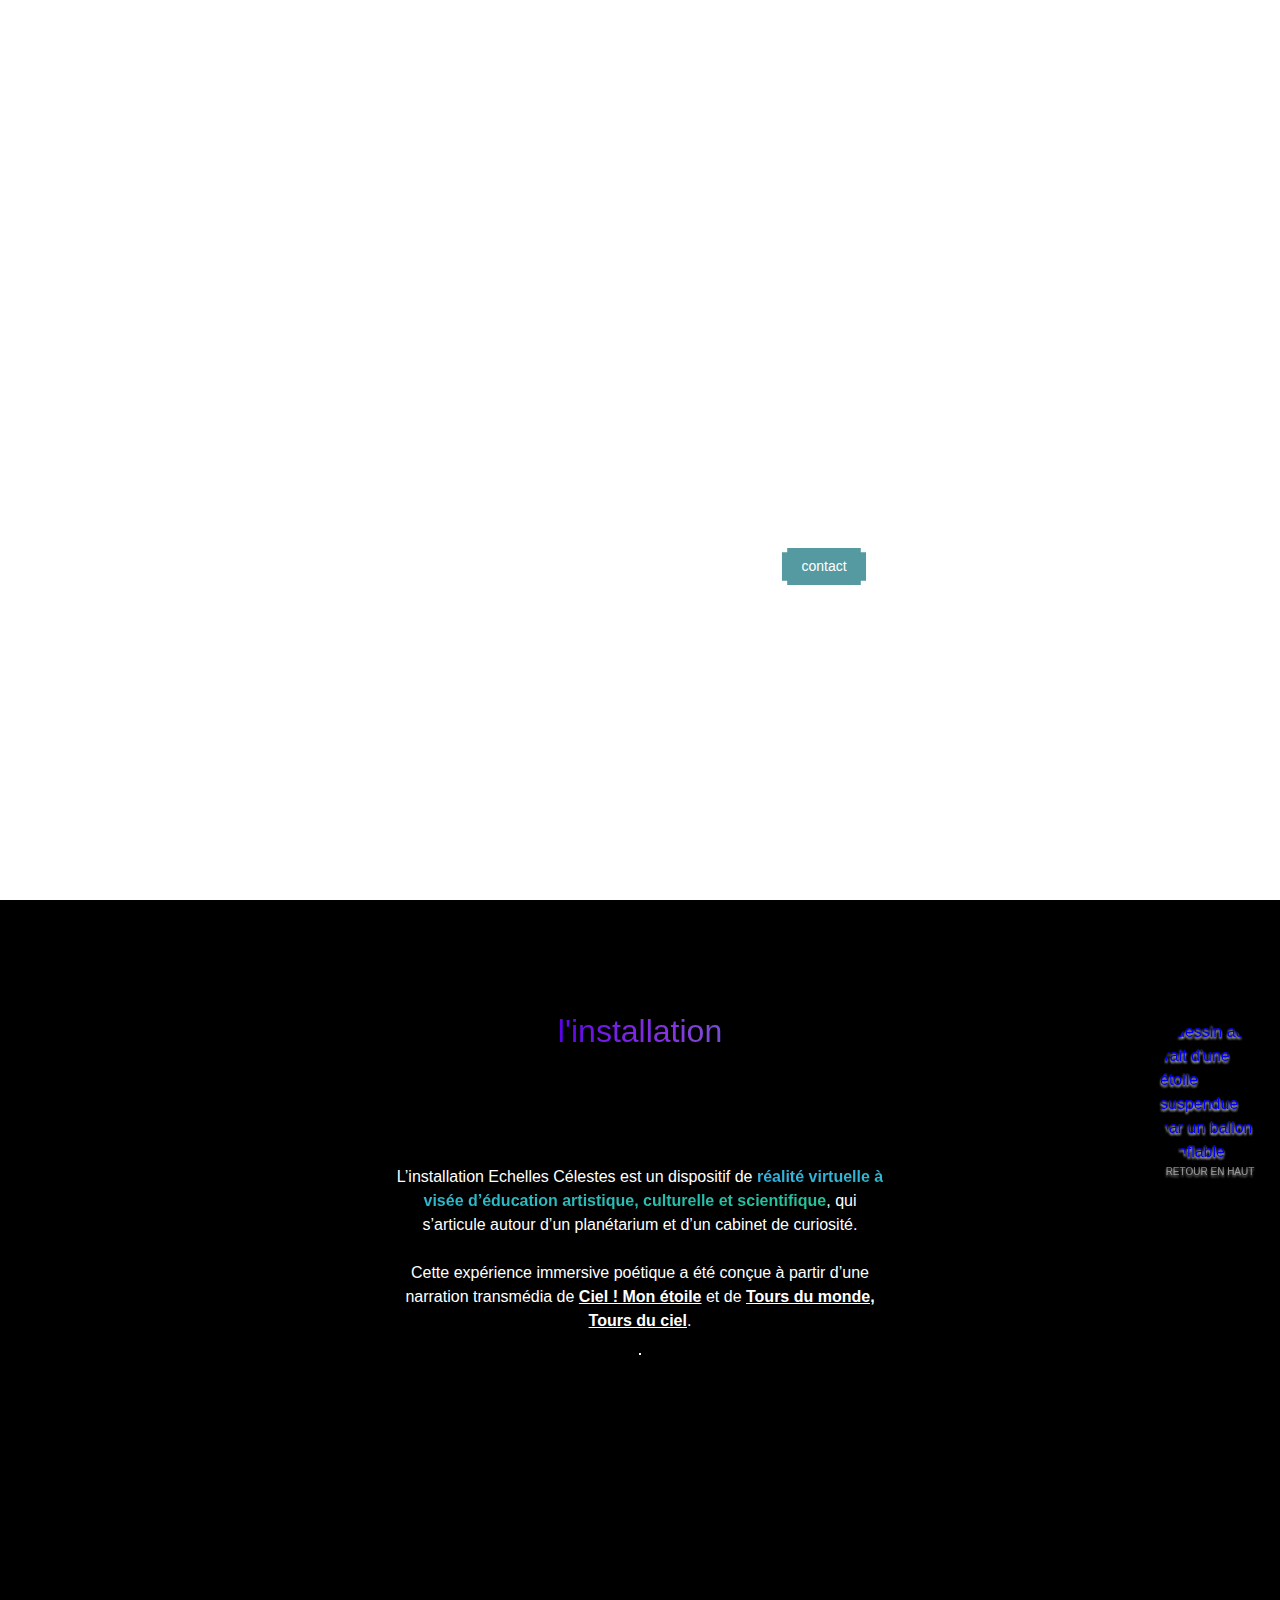
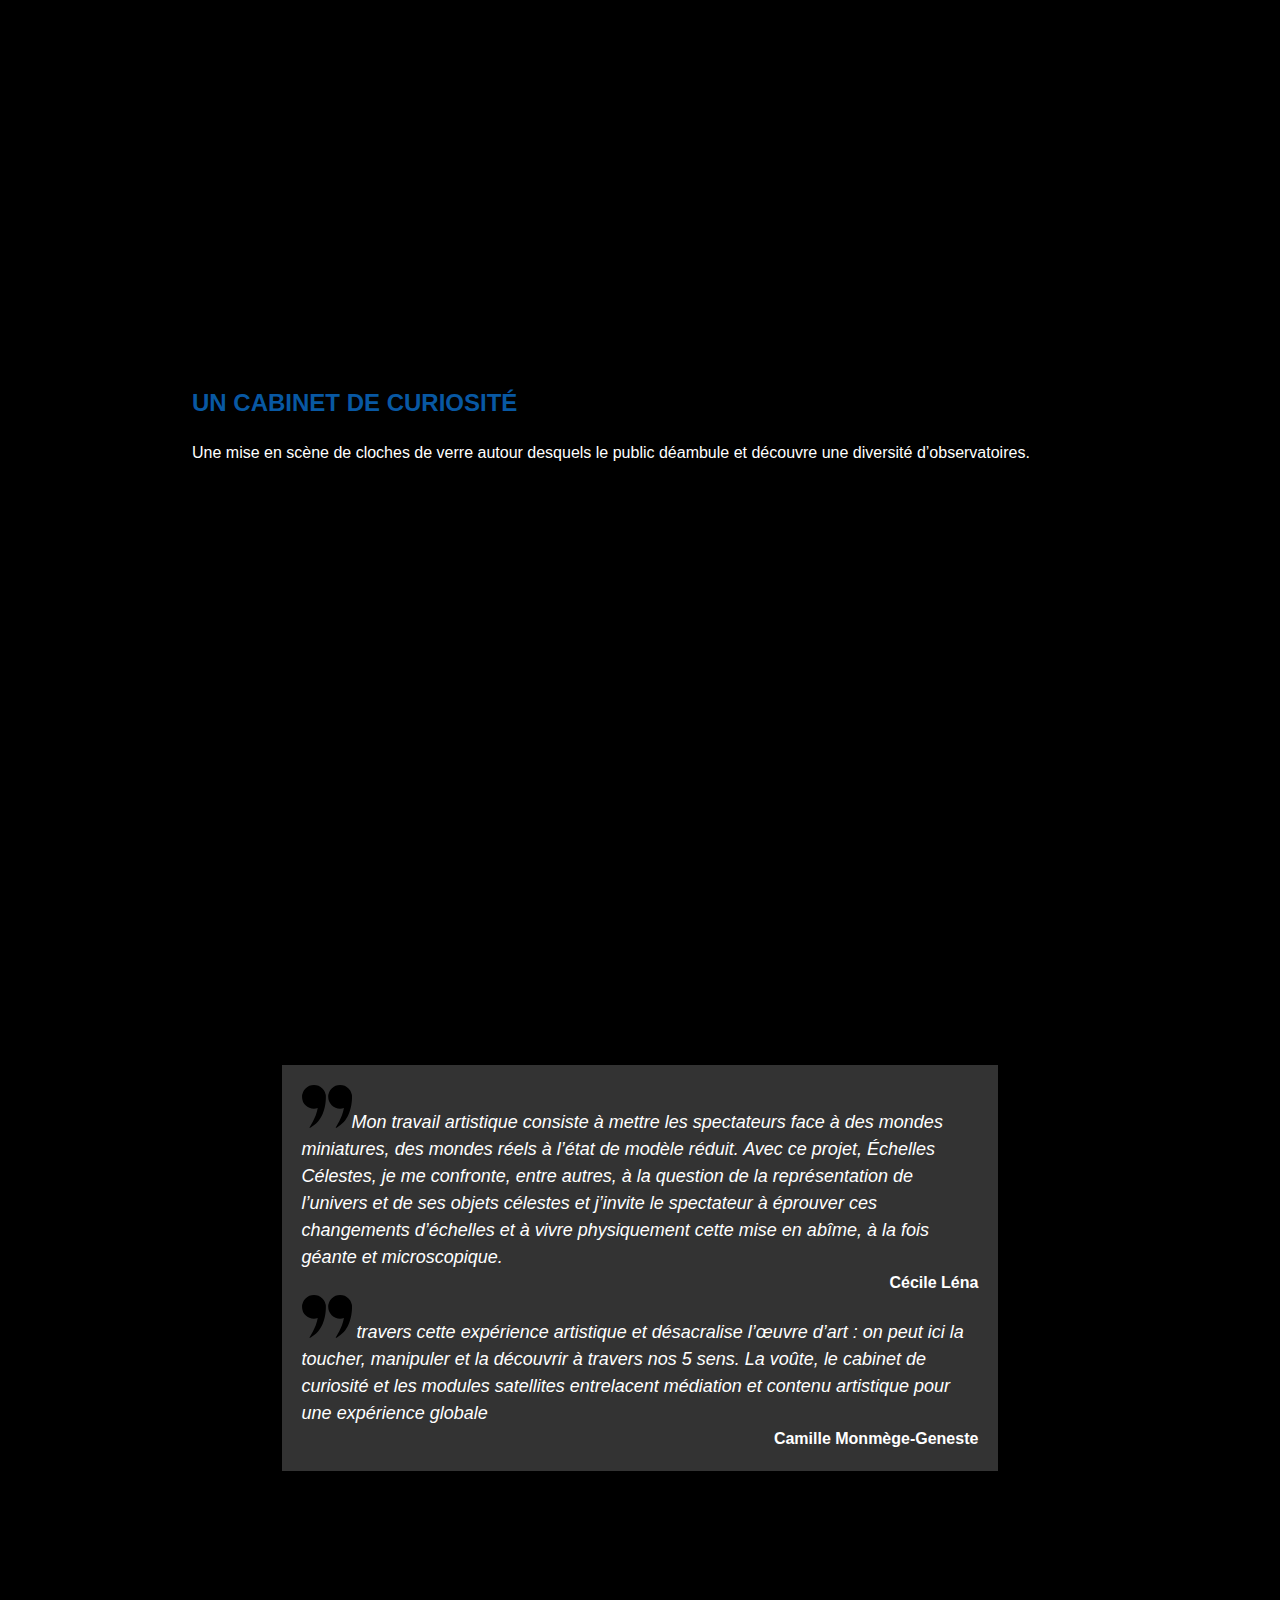
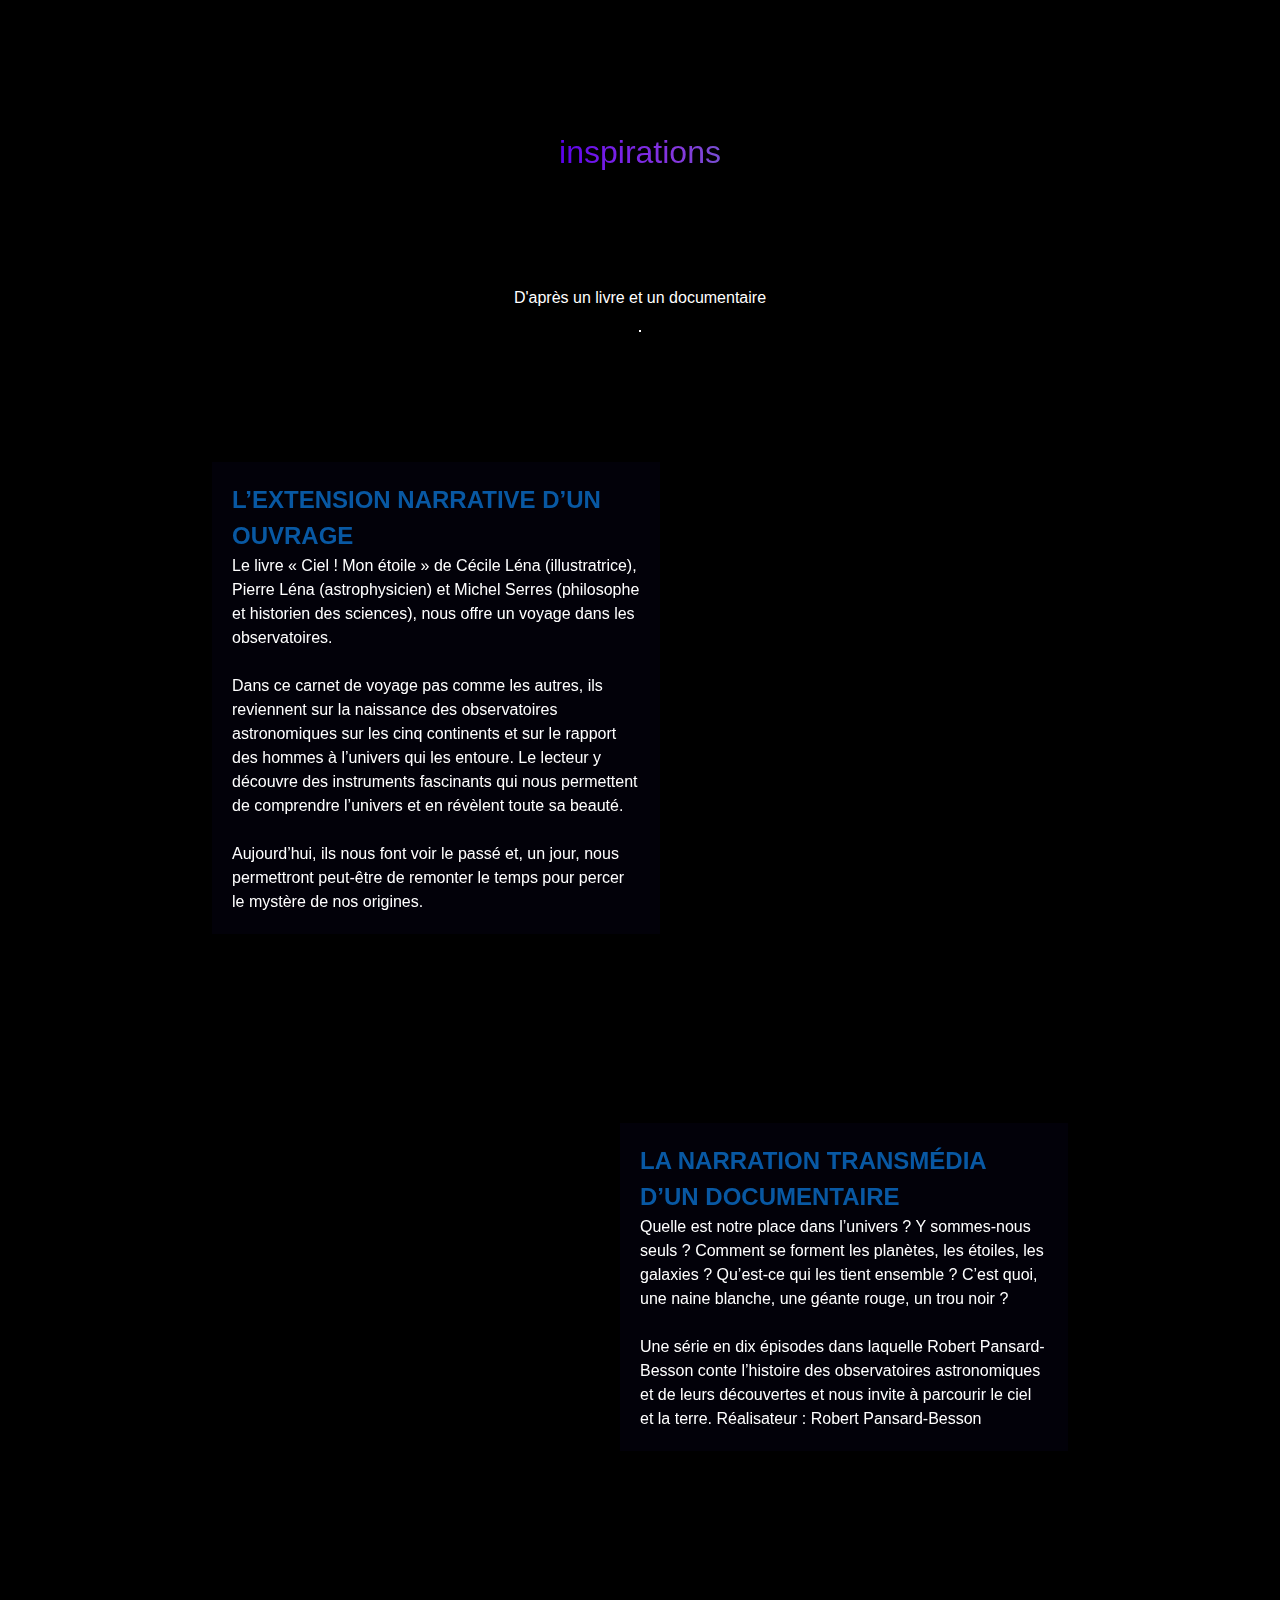
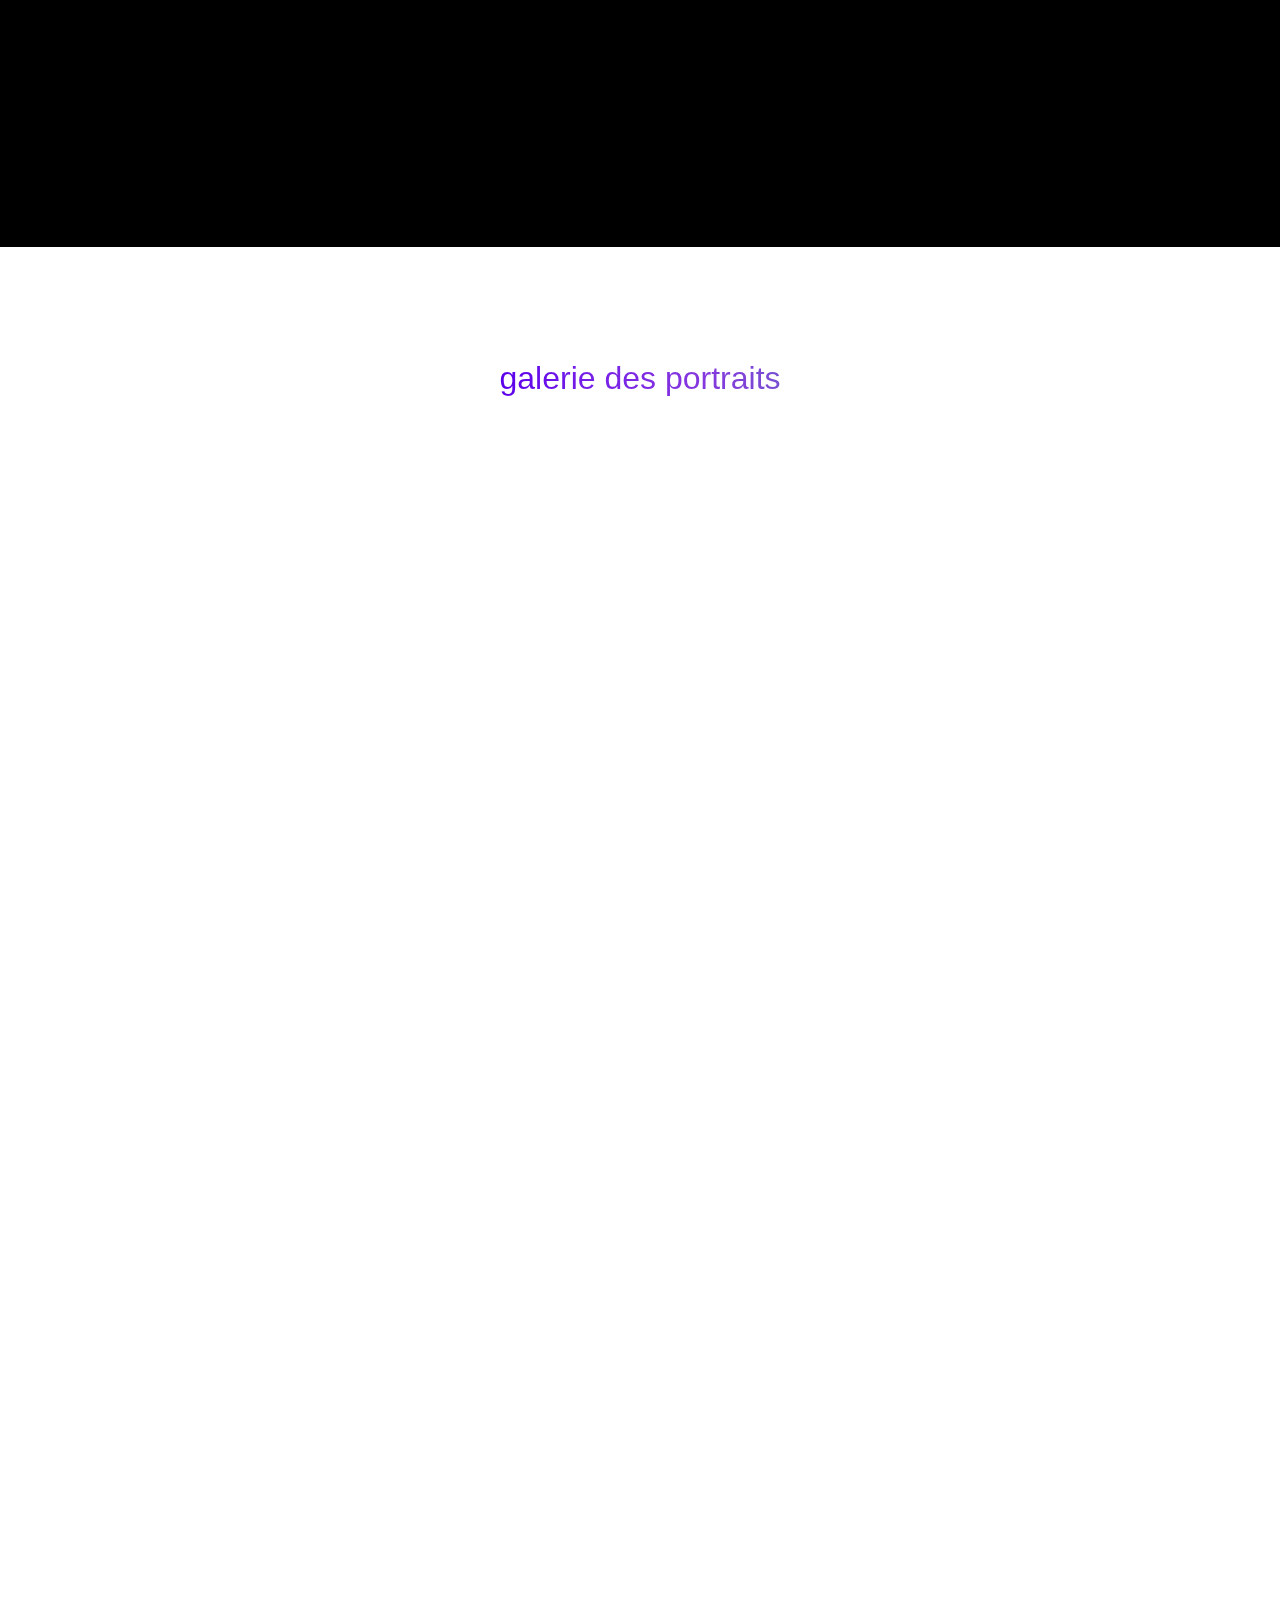
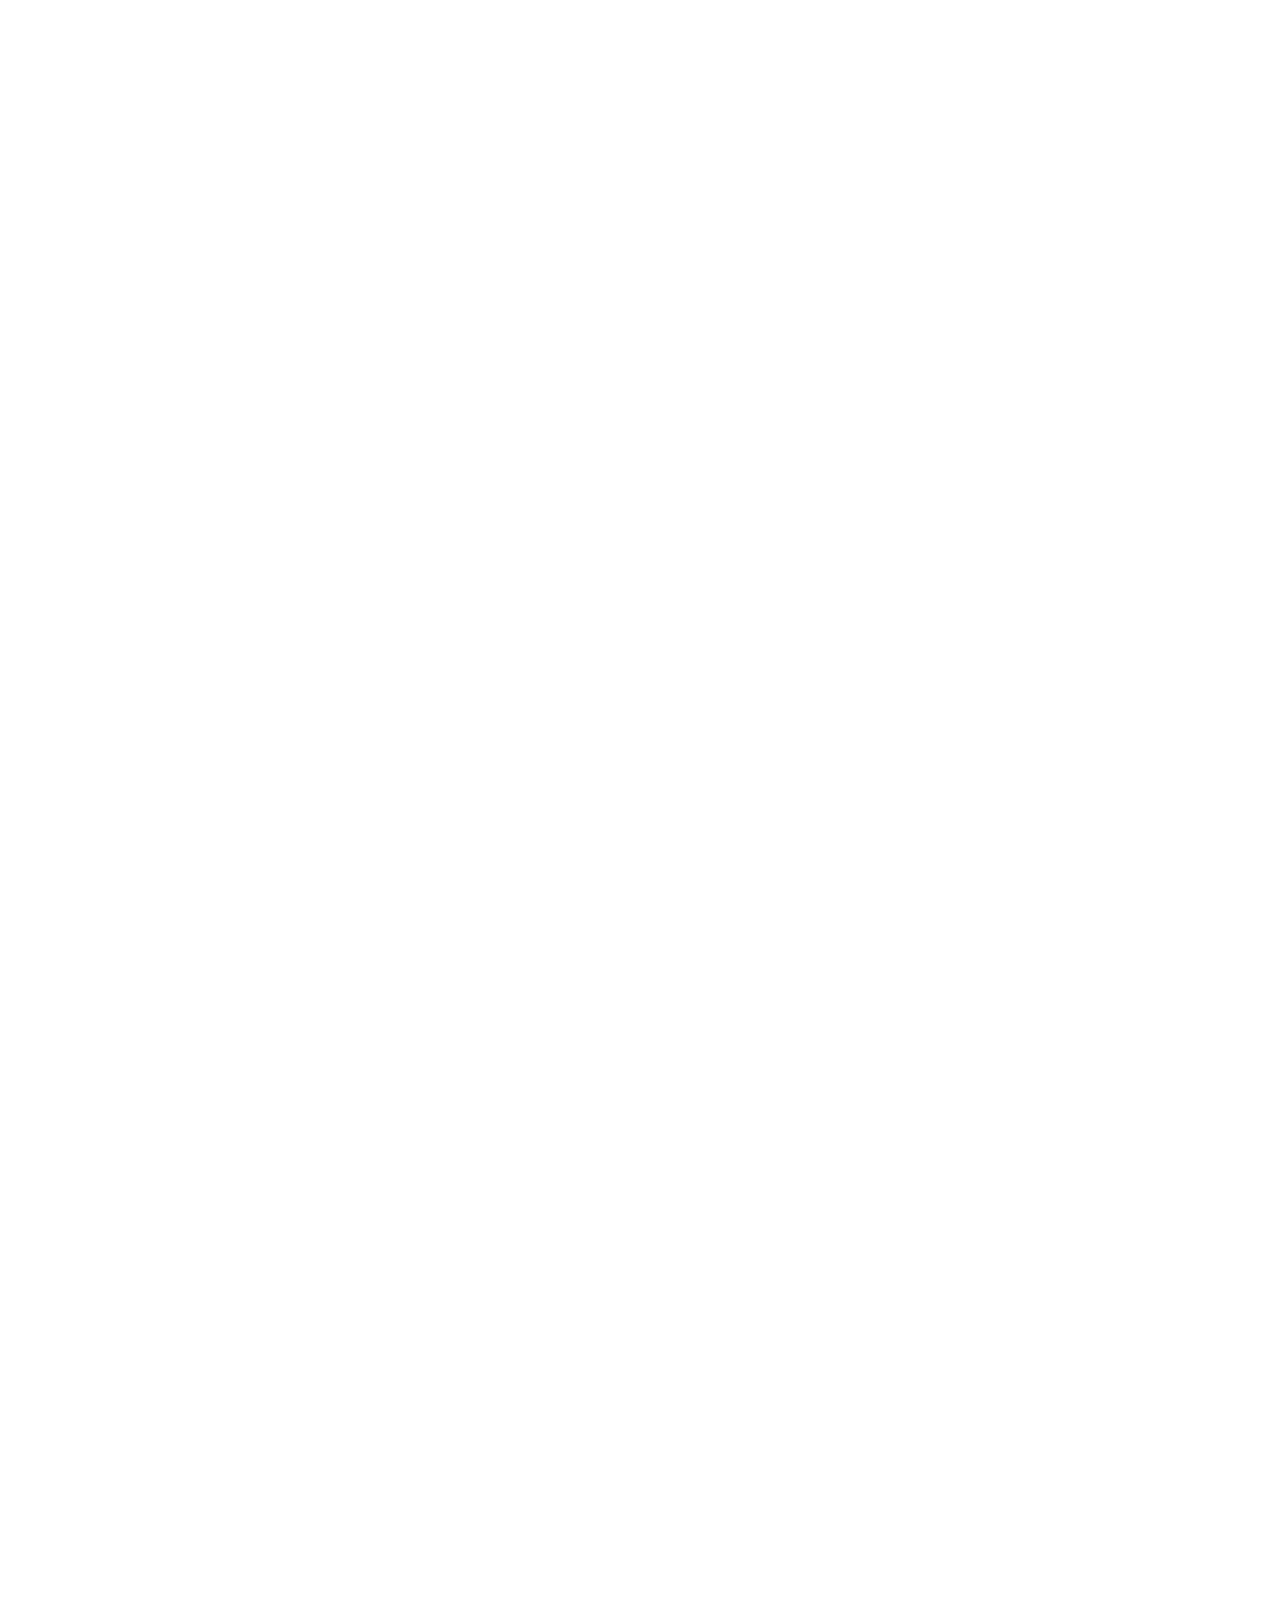
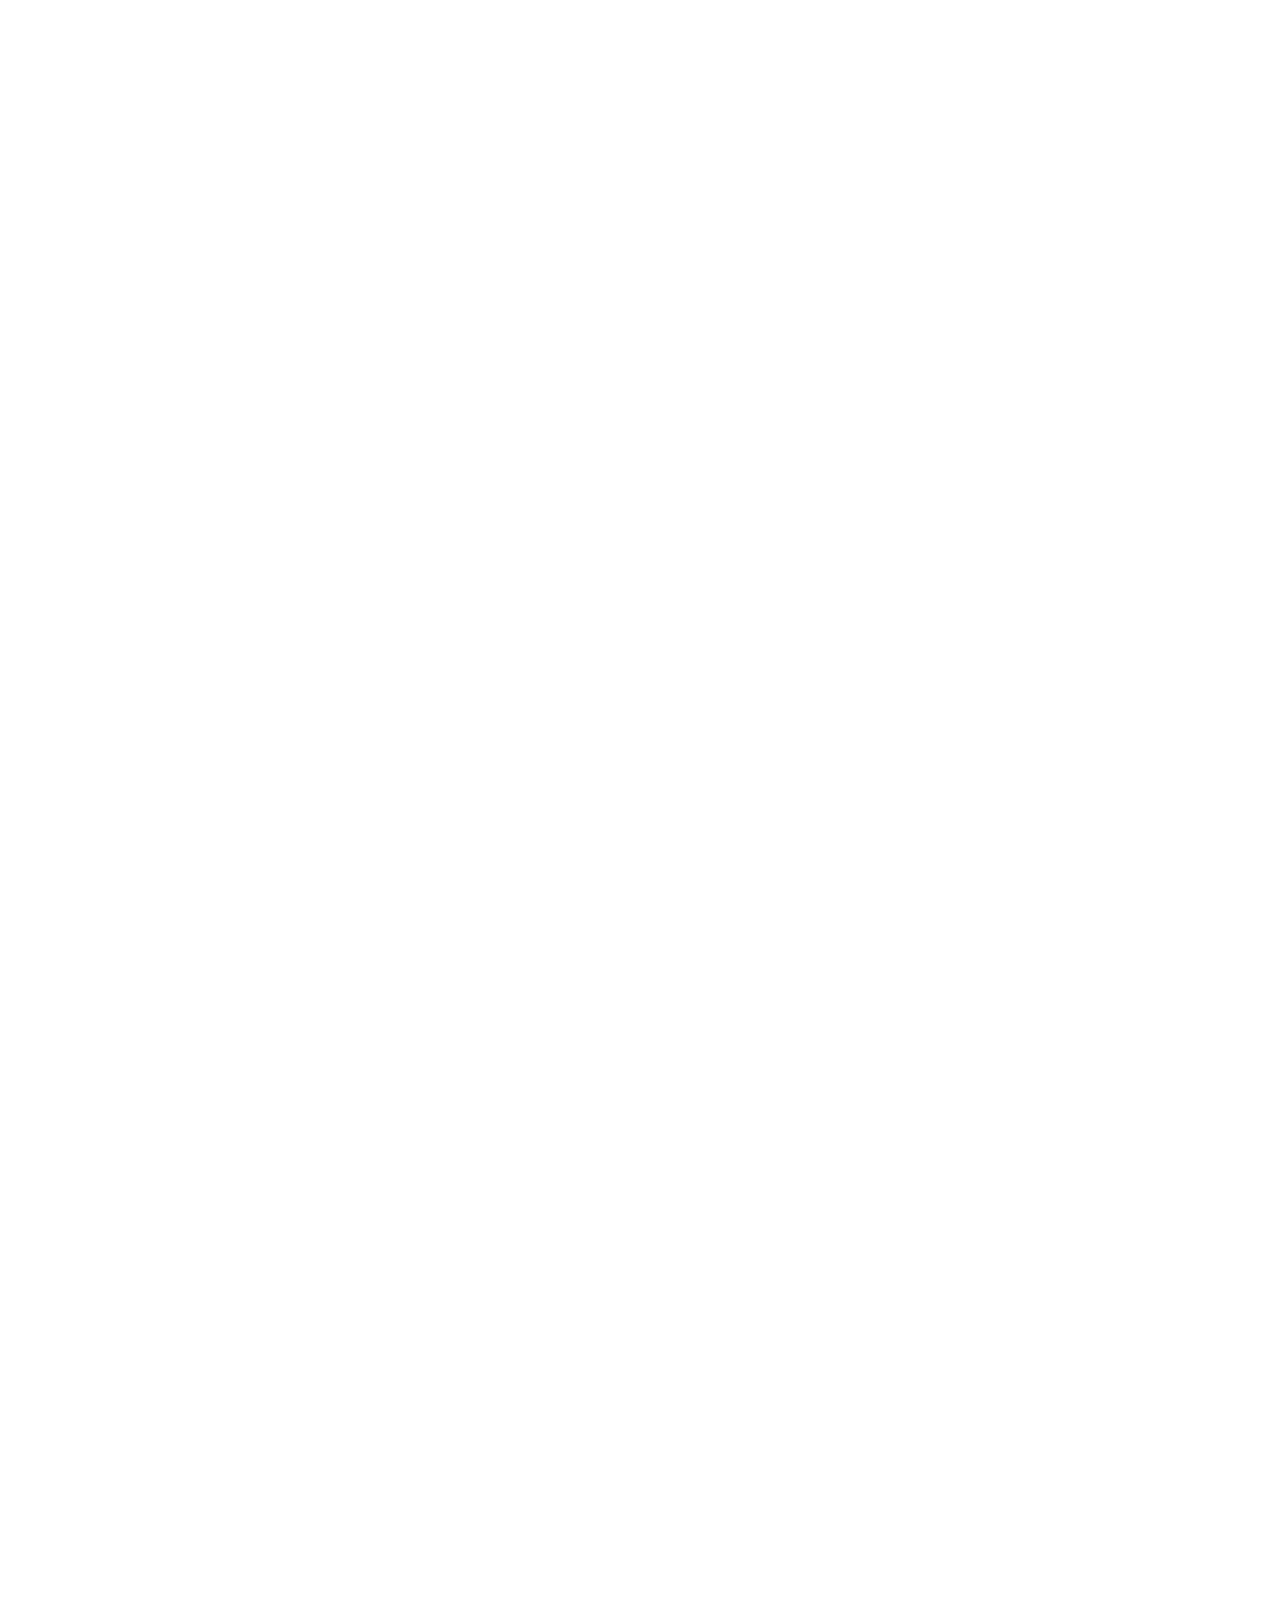
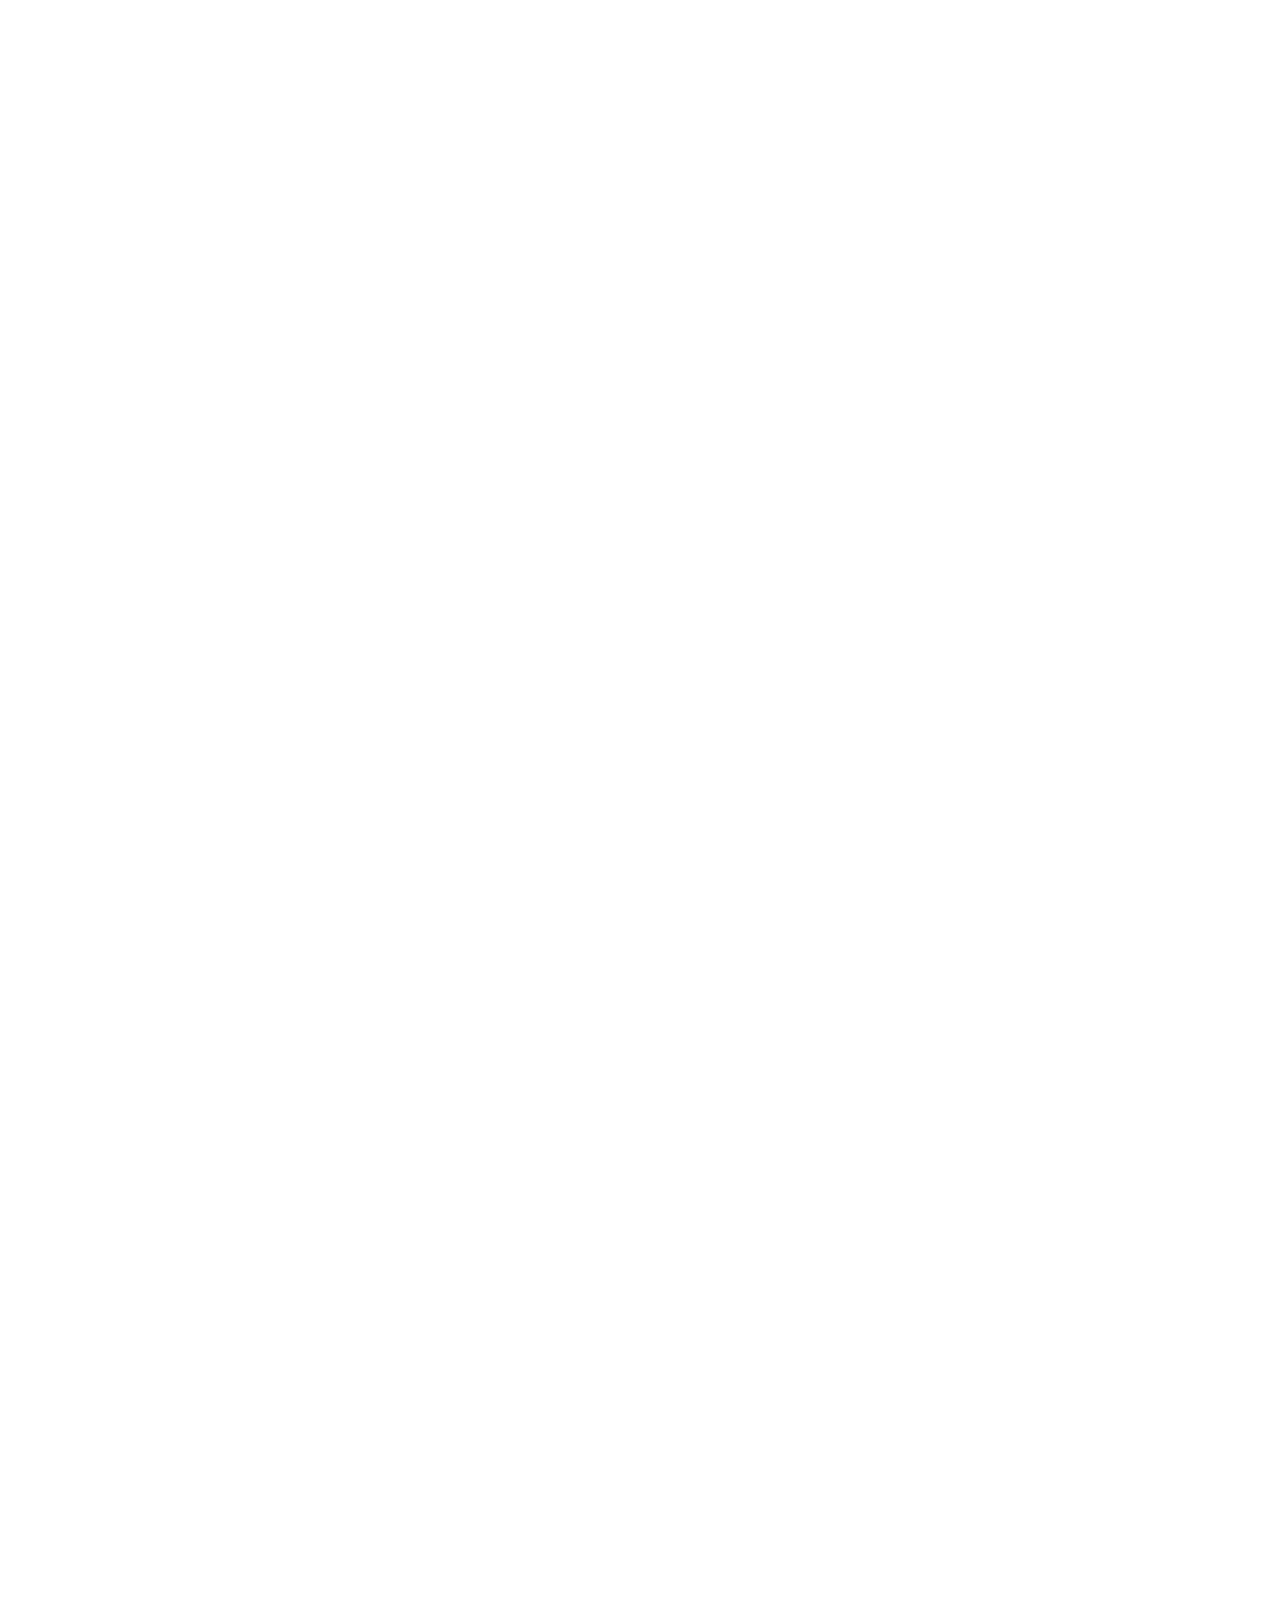
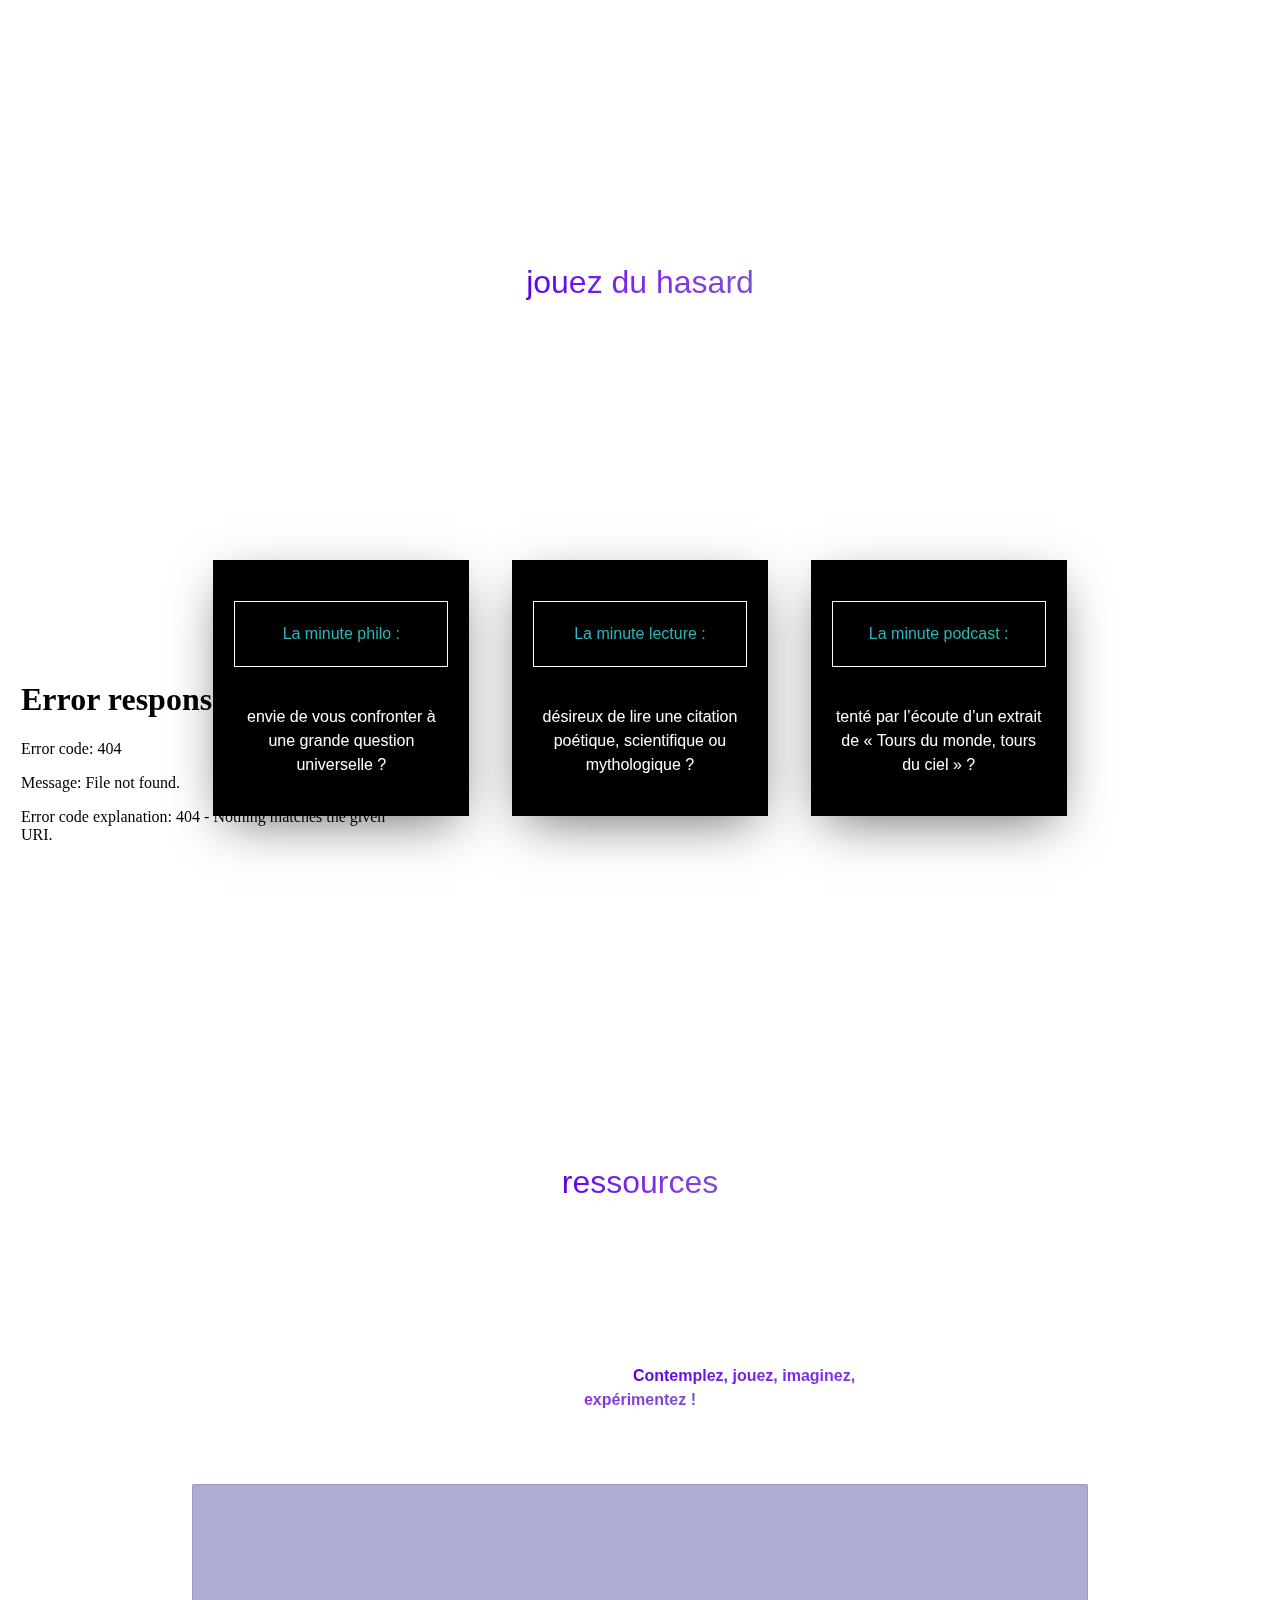
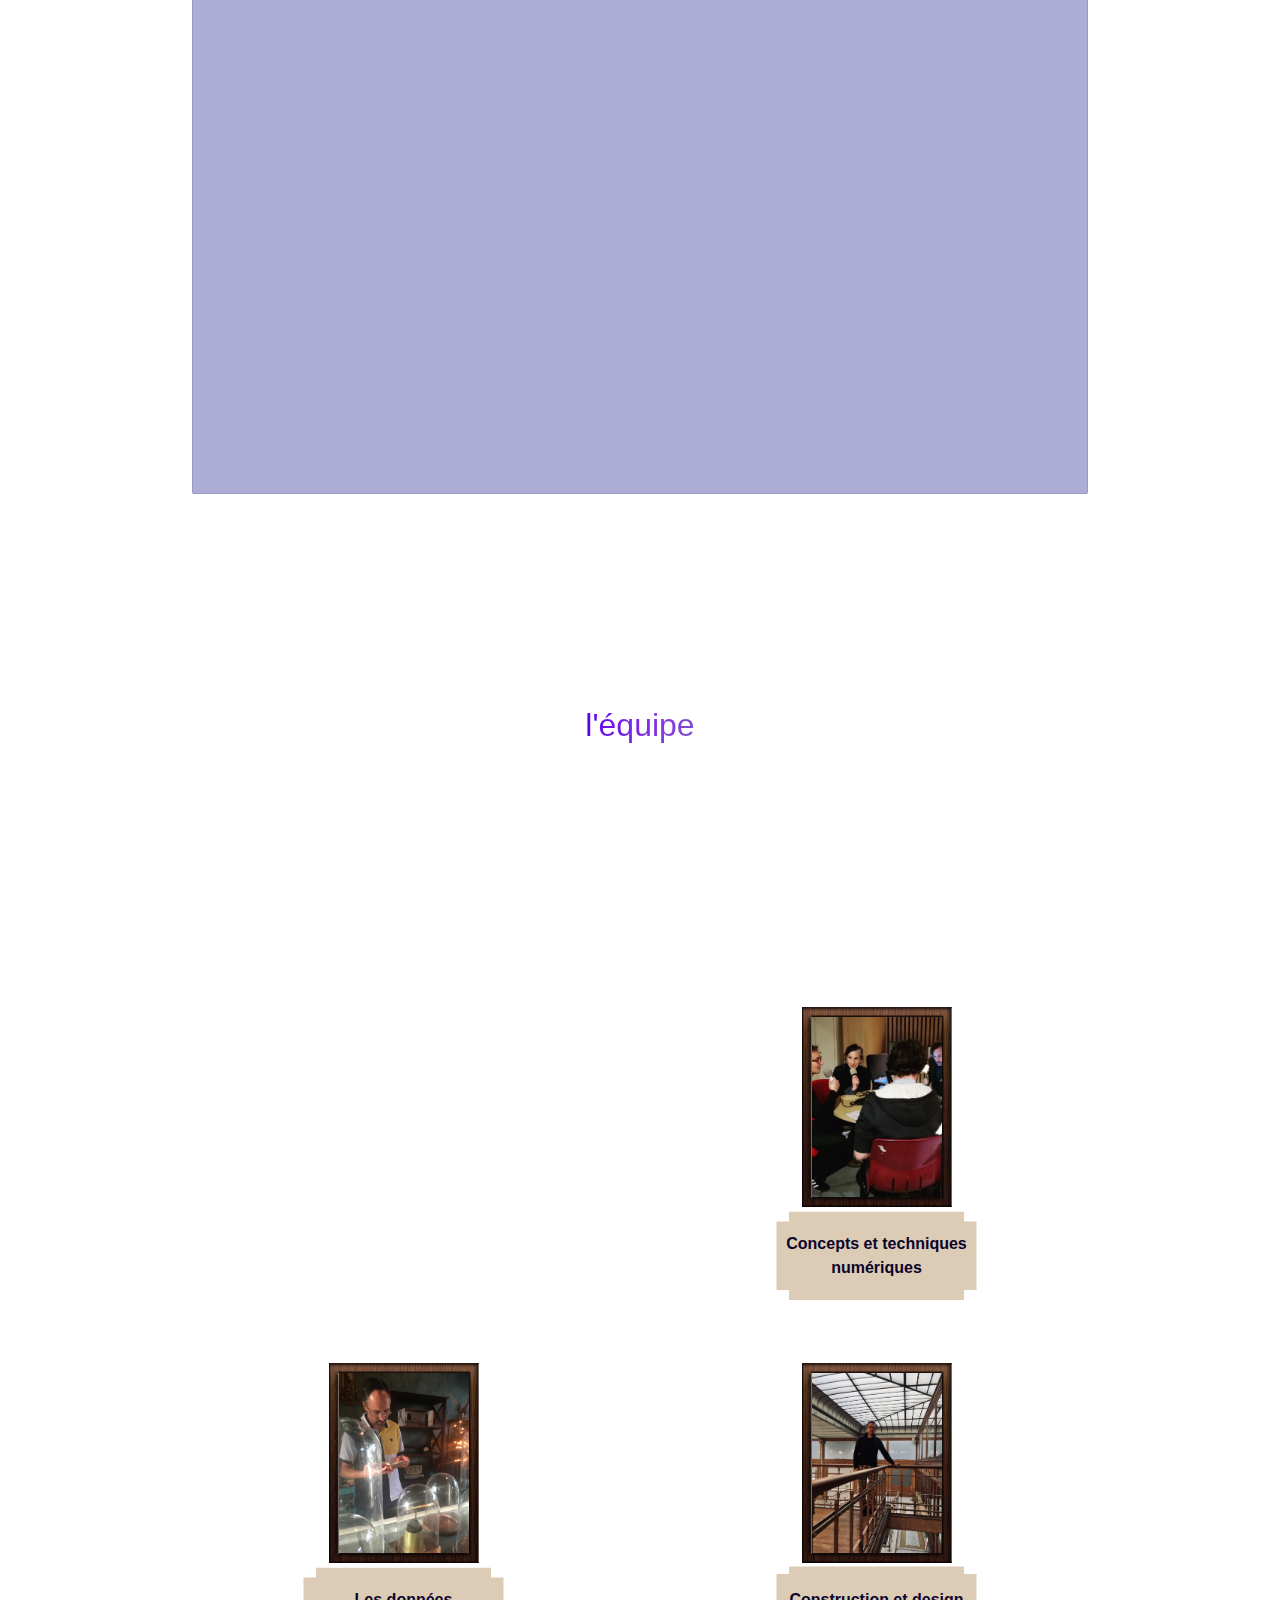
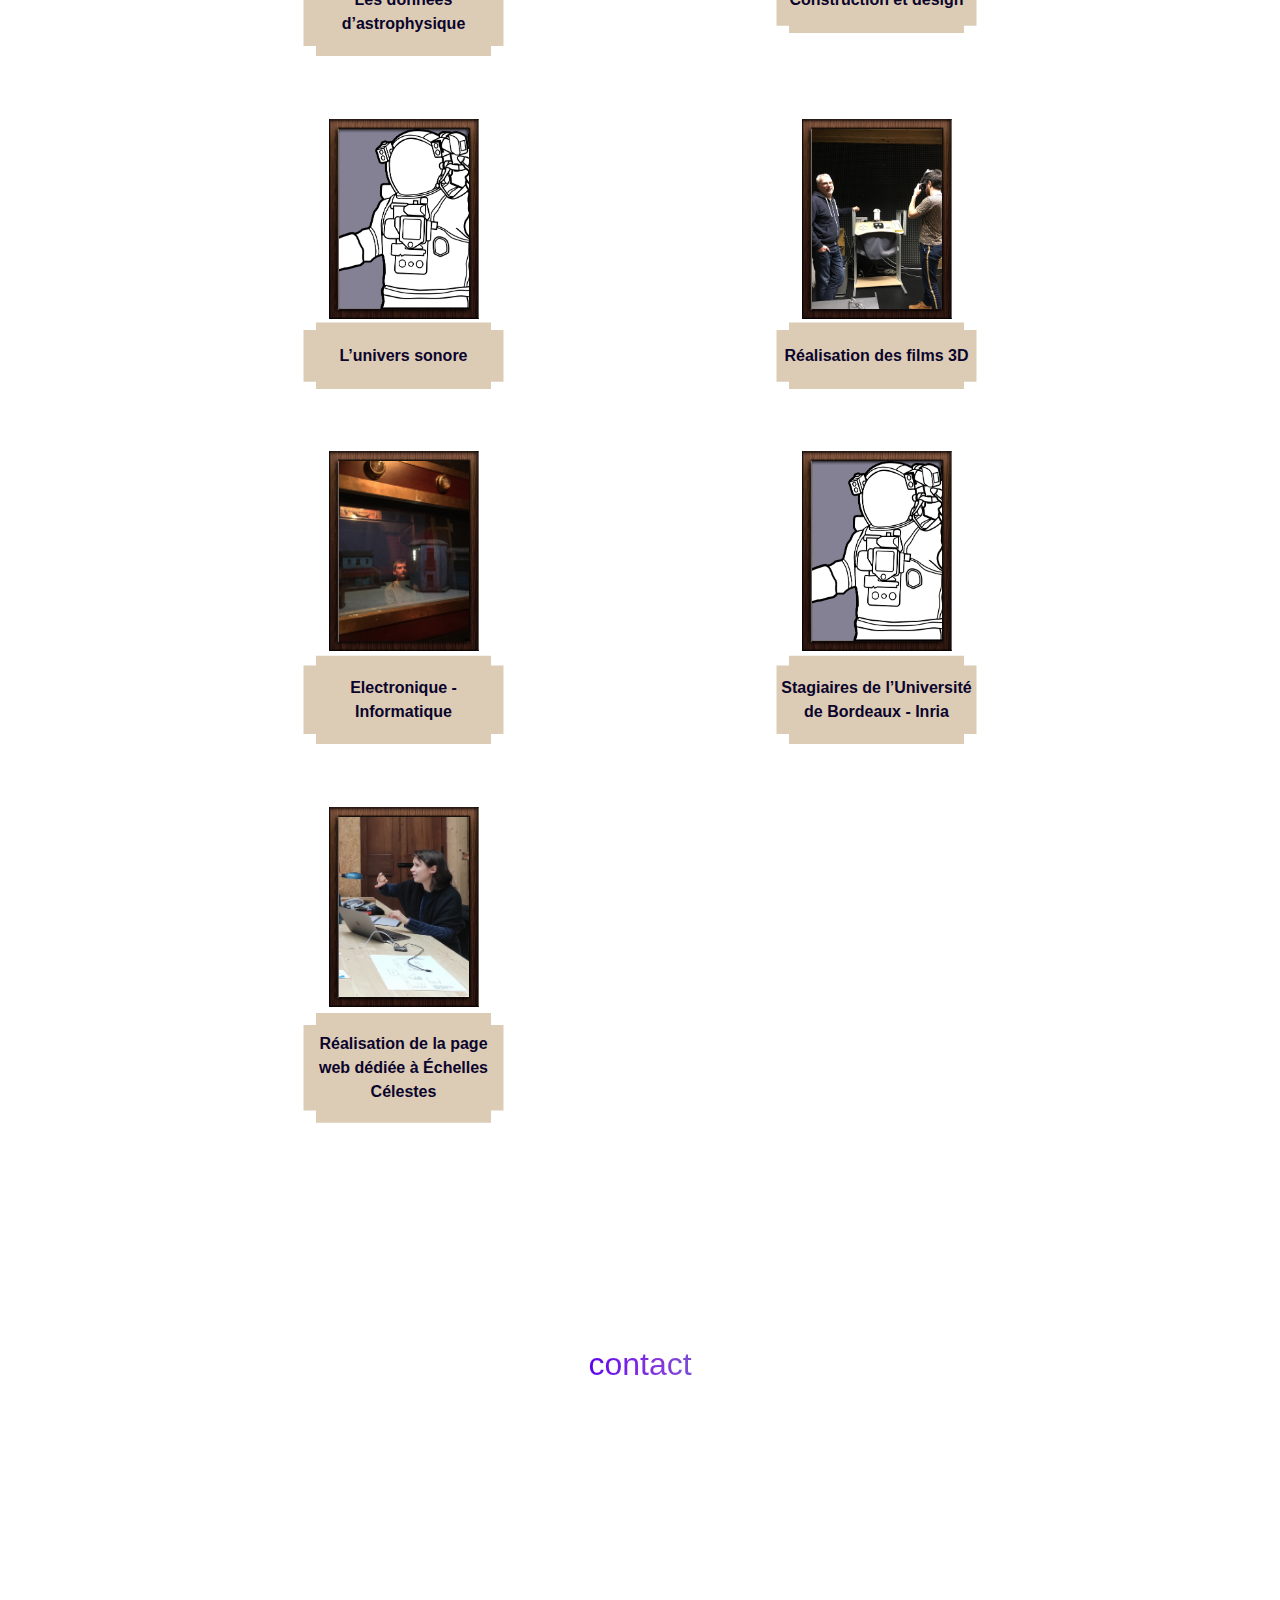
==== commit 909a5903: "ajout d'animation avec images en arrière plan" ====
--- a/echellescelestes-web/front-page.html
+++ b/echellescelestes-web/front-page.html
@@ -157,9 +157,12 @@
                                 <div class="second-section-content-element-col-child-btn">
                                     <a href="https://www.lalibrairie.com/livres/tours-du-monde-tours-du-ciel-2_0-576712_9782759804979.html?ctx=8dede6a1667b1196b8d08bbbc36680c1" target="_blank">Découvrez le documentaire</a>
                                 </div>
-                                <img src="img/" alt="">
-                            </div>
-                        </div>
+                            </div>
+                            
+                        </div>
+                        <iframe src="/echellescelestes-web/img/astro/lowell_observ-sf.svg" width="400" height="400">
+                            <img src="/echellescelestes-web/img/astro/lowell_observ-sf.png" alt="Un extraterrestre avec une table de musique DJ" />
+                        </iframe>
                     </section>
                 </div>
             </div>
@@ -729,41 +732,38 @@
                 <section class="four-section-content">
                     <div class="four-section-content-element" id="container">
                         <div class="four-section-content-element-card">
-                            <p class="front face"><span class="gradient-text"> La minute philo : </span>envie de vous confronter à une grande question universelle ?
+                            <p class="front face"><span class="gradient-text front-title"> La minute philo : </span>envie de vous confronter à une grande question universelle ?
                             </p>
                             <p class="back face">D’après vous, qu’est-ce que le ciel nous a toujours raconté ? 
                             </p>
                         </div>
                         <div class="four-section-content-element-card">
-                            <p class="front face"><span class="gradient-text">La minute lecture : </span>désireux de lire une citation poétique, scientifique ou mythologique ?
+                            <p class="front face"><span class="gradient-text front-title">La minute lecture : </span>désireux de lire une citation poétique, scientifique ou mythologique ?
                             
                             </p>
-                            <p class="back face">
-                            
-                                    « Contente-toi de savoir que tout est mystère
-                                    La création du monde et la tienne
-                                    La destinée du monde et la tienne »
-                                    <span>Omar Khayam</span>
-                          
+                            <p class="back face">« Contente-toi de savoir que tout est mystère
+                                La création du monde et la tienne
+                                La destinée du monde et la tienne »
+                                <span class="gradient-text">Omar Khayam</span>
                             </p>
                         </div>
                         <div class="four-section-content-element-card">
-                            <p class="front face"><span class="gradient-text">La minute podcast : </span>tenté par l’écoute d’un extrait de « Tours du monde, tours du ciel » ?
-                            
+                            <p class="front face"><span class="gradient-text front-title">La minute podcast : </span>tenté par l’écoute d’un extrait de « Tours du monde, tours du ciel » ?
                             </p>
                             <p class="back face">
-                             
-                                    
-                                    <audio
-                                        controls
-                                        src="media/A -MS intro gen sur l'observation - carte a son.wav">
-                                            Your browser does not support the
-                                            <code>audio</code> element.
-                                    </audio>
-                              
+                                <audio
+                                    controls
+                                    src="media/A -MS intro gen sur l'observation - carte a son.wav">
+                                        Your browser does not support the
+                                        <code>audio</code> element.
+                                </audio>
                             </p>
                         </div>
                     </div>
+                    <iframe src="/echellescelestes-web/img/astro/extra-music.svg" width="400" height="400">
+                        <img src="/echellescelestes-web/img/astro/extra-music.png" alt="Un extraterrestre avec une table de musique DJ" />
+                    </iframe>
+                    
                 </section>
             </div>
         </article>
@@ -1002,11 +1002,9 @@
 
         <div class="scrolltop-wrap">
             <a href="#" role="button" aria-label="Scroll to top">
-                <!-- <svg height="48" viewBox="0 0 48 48" width="48" height="48px" xmlns="http://www.w3.org/2000/svg">
-                    <path id="scrolltop-bg" d="M0 0h48v48h-48z"></path>
-                    <path id="scrolltop-arrow" d="M14.83 30.83l9.17-9.17 9.17 9.17 2.83-2.83-12-12-12 12z"></path>
-                </svg> -->
-                <img src="/echellescelestes-web/img/images choisies/scrollTop.png" alt="dessin au trait d'une étoile suspendue par un ballon gonflable">
+                
+
+                <img src="/echellescelestes-web/img/astro/scrollTop.png" alt="dessin au trait d'une étoile suspendue par un ballon gonflable">
                 <p>Retour en haut</p>
             </a>
             
--- a/echellescelestes-web/css/main.css
+++ b/echellescelestes-web/css/main.css
@@ -965,6 +965,12 @@
 max-width: max-content;
 }
 
+.second-section-content-element iframe {
+  position: absolute;
+  top: 60%;
+  border: none;
+}
+
 .second-section-content-element:nth-child(1) {
 position: relative;
 /* right: 5%; */
@@ -985,6 +991,7 @@
 position: relative;
 align-items: start;
 margin: 10rem auto;
+z-index: 1000;
 }
 
 .second-section-content-element-col-reverse:first-child {
@@ -1172,6 +1179,11 @@
 .third-section-content-element-card:nth-child(even) {
   animation: gravityBox 8s linear alternate-reverse infinite;
   margin-top: 80rem;
+}
+
+.third-section-content-element-card-one img:nth-child(even) {
+  width: 25rem;
+  height: 30rem;
 }
 
 .third-section-content-element-card:nth-child(3n+1) {
@@ -1400,14 +1412,53 @@
 
 /**************************** FOUR-SECTION **************************/
 .four-section-content {
-
-}
+  position: relative;
+}
+
+.four-section-content iframe img {
+  width: 20rem;
+  height: auto;
+}
+
+.four-section-content iframe {
+  border: none;
+  position: absolute;
+  left: -20%;
+  top: 10rem;
+
+  display: block;
+}
+
+.four-section-content iframe #sound .cls-1{
+  animation: bounce 2s linear infinite;
+}
+
+@keyframes bounce {
+	0%,
+	25%,
+	50%,
+	75%,
+	100% {
+		-webkit-transform: translateY(0);
+		        transform: translateY(0);
+	}
+	40% {
+		-webkit-transform: translateY(-20px);
+		        transform: translateY(-20px);
+	}
+	60% {
+		-webkit-transform: translateY(-12px);
+		        transform: translateY(-12px);
+	}
+}
+
+
 
 .four-section-content-element {
   display: grid;
   grid-template-columns: repeat(3,1fr);
-  grid-template-rows: repeat(2,1fr);
-}
+}
+
 
 .four-section-content-element-card {
 width: 20vw;
@@ -1431,7 +1482,7 @@
 background-size: 21vw;
 background-repeat: no-repeat;
 border: 1px solid rgba(0, 0, 0, 0.3);
-border-radius: 1.1vw;
+/* border-radius: 1.1vw; */
 
 padding: 2rem;
 align-items: center;
@@ -1439,10 +1490,11 @@
 .four-section-content-element-card .front {
 /* background-image: url("https://upload.wikimedia.org/wikipedia/commons/2/22/King_of_spades2.svg"); */
 transform: rotateX(0deg);
-background-color: #fff;
-
-display: flex;
-flex-direction: column;
+background-color: #000;
+color: #fff;
+
+display: grid;
+grid-template-rows: repeat(2,1fr);
 text-align: center;
 justify-content: center;
 }
@@ -1462,7 +1514,7 @@
 transform: rotateX(200deg);
 box-shadow: 0px -2vw 4vw -2vw rgba(35, 2, 2, 0.68), inset 0px -8vw 12vw -5vw rgba(0, 0, 0, 0.3);
 border-top: 1px solid rgba(255, 255, 255, 0.8);
-border-bottom: 1px solid rgba(0, 0, 0, 0.8);
+border-bottom: 1px solid rgba(5, 5, 5, 0.8);
 
 justify-content: center;
 }
@@ -1479,6 +1531,16 @@
 transform: rotateX(340deg);
 }
 
+.four-section-content-element-card .front-title {
+  border: 1px solid #fff;
+  width: 100%;
+  padding: 2rem;
+  margin: 0 auto;
+  display: flex;
+  justify-content: center;
+
+}
+
 
 
 
@@ -1492,11 +1554,11 @@
 
 /*************************** FIFTH-SECTION *************************/
 
-.fifth-section:before {
+/* .fifth-section:before {
 content: "/echellescelestes-web/img/corot-satellite.jpg";
 position: absolute;
 background: url("");
-}
+} */
 
 .fifth-section-content {
 margin: auto;
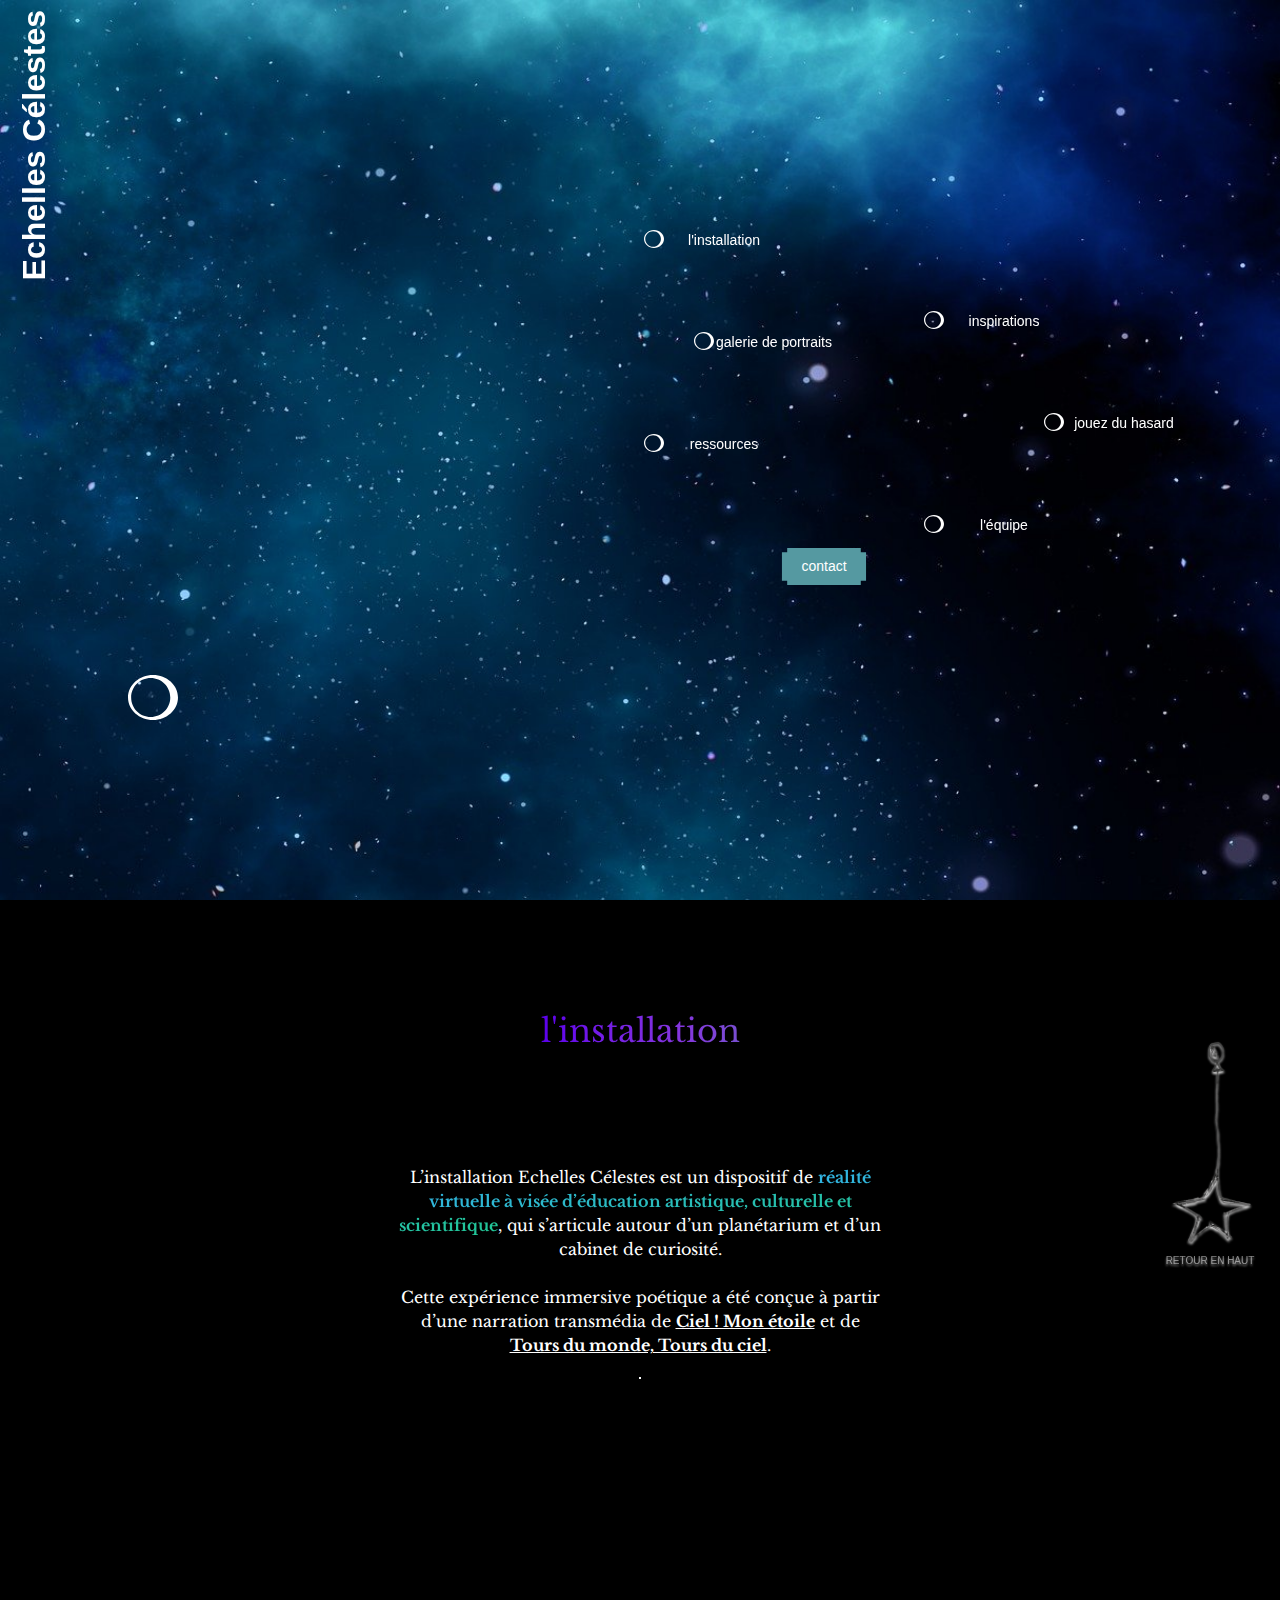
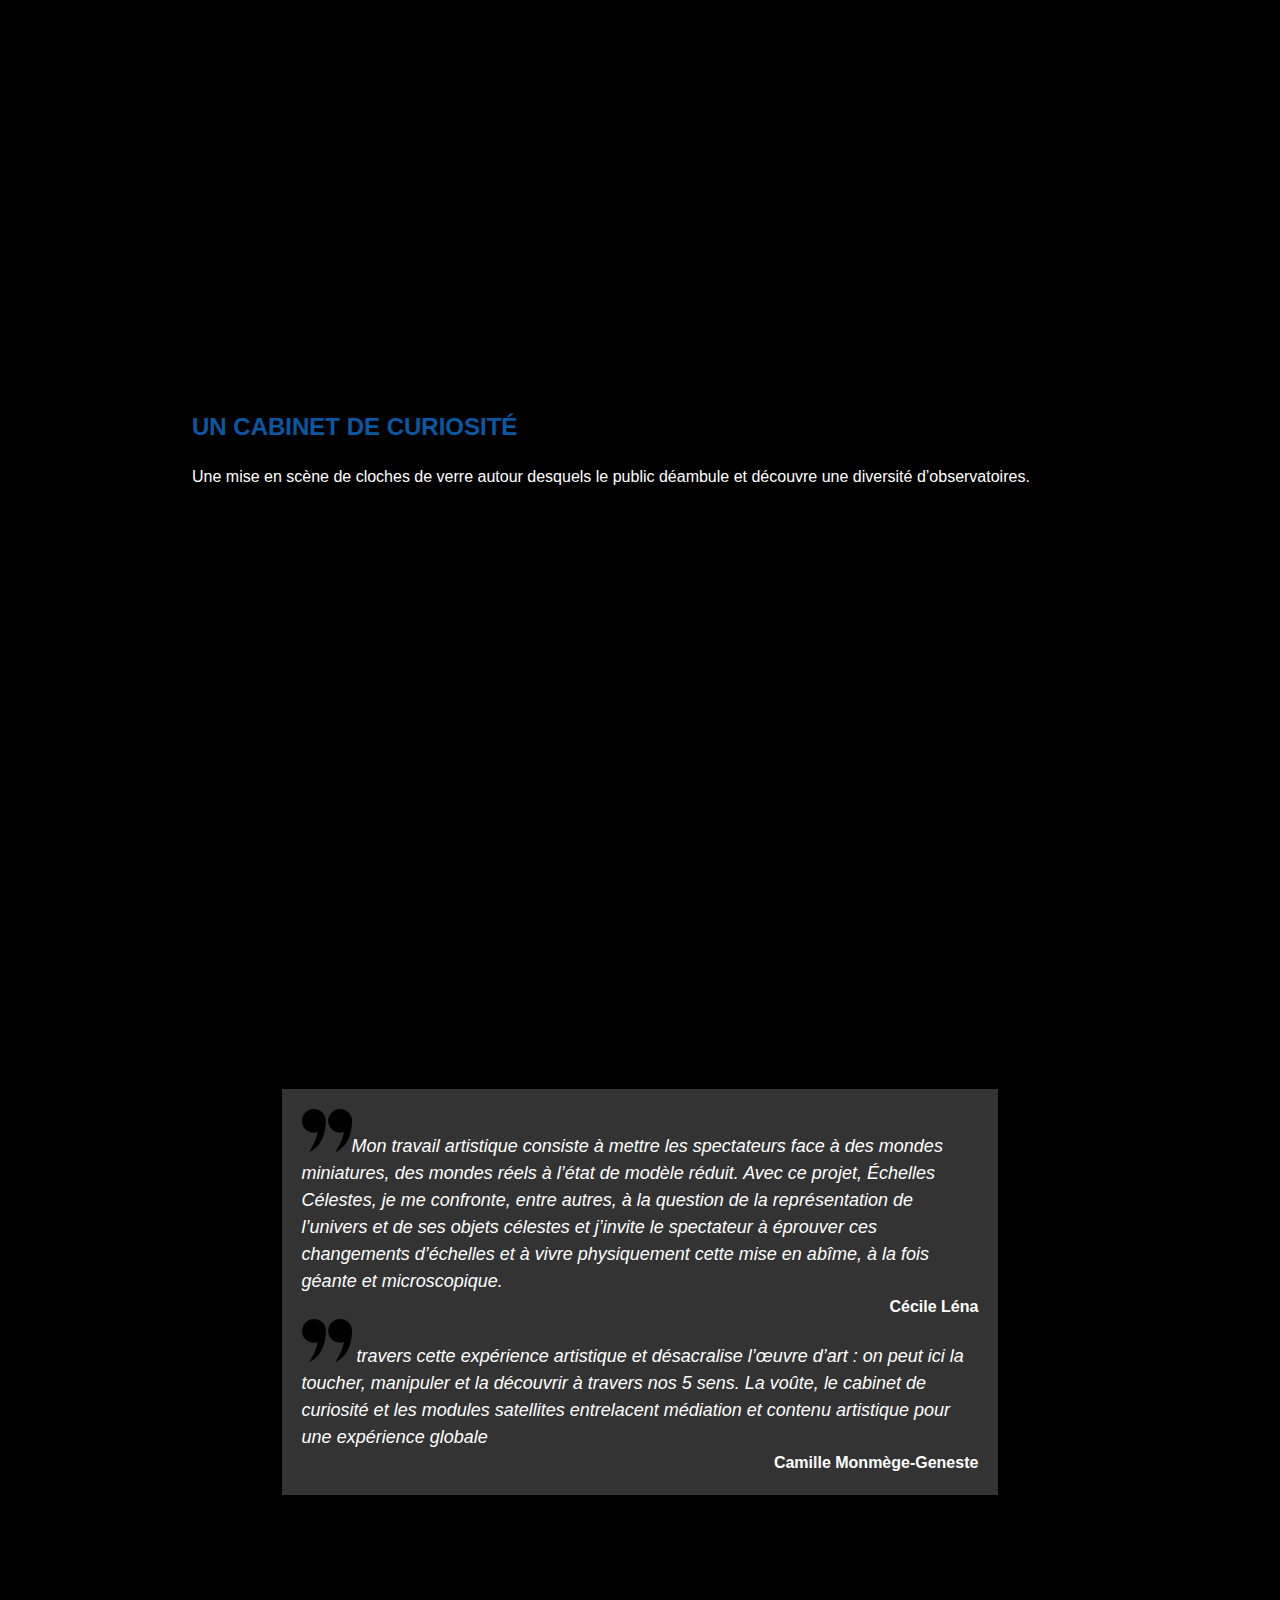
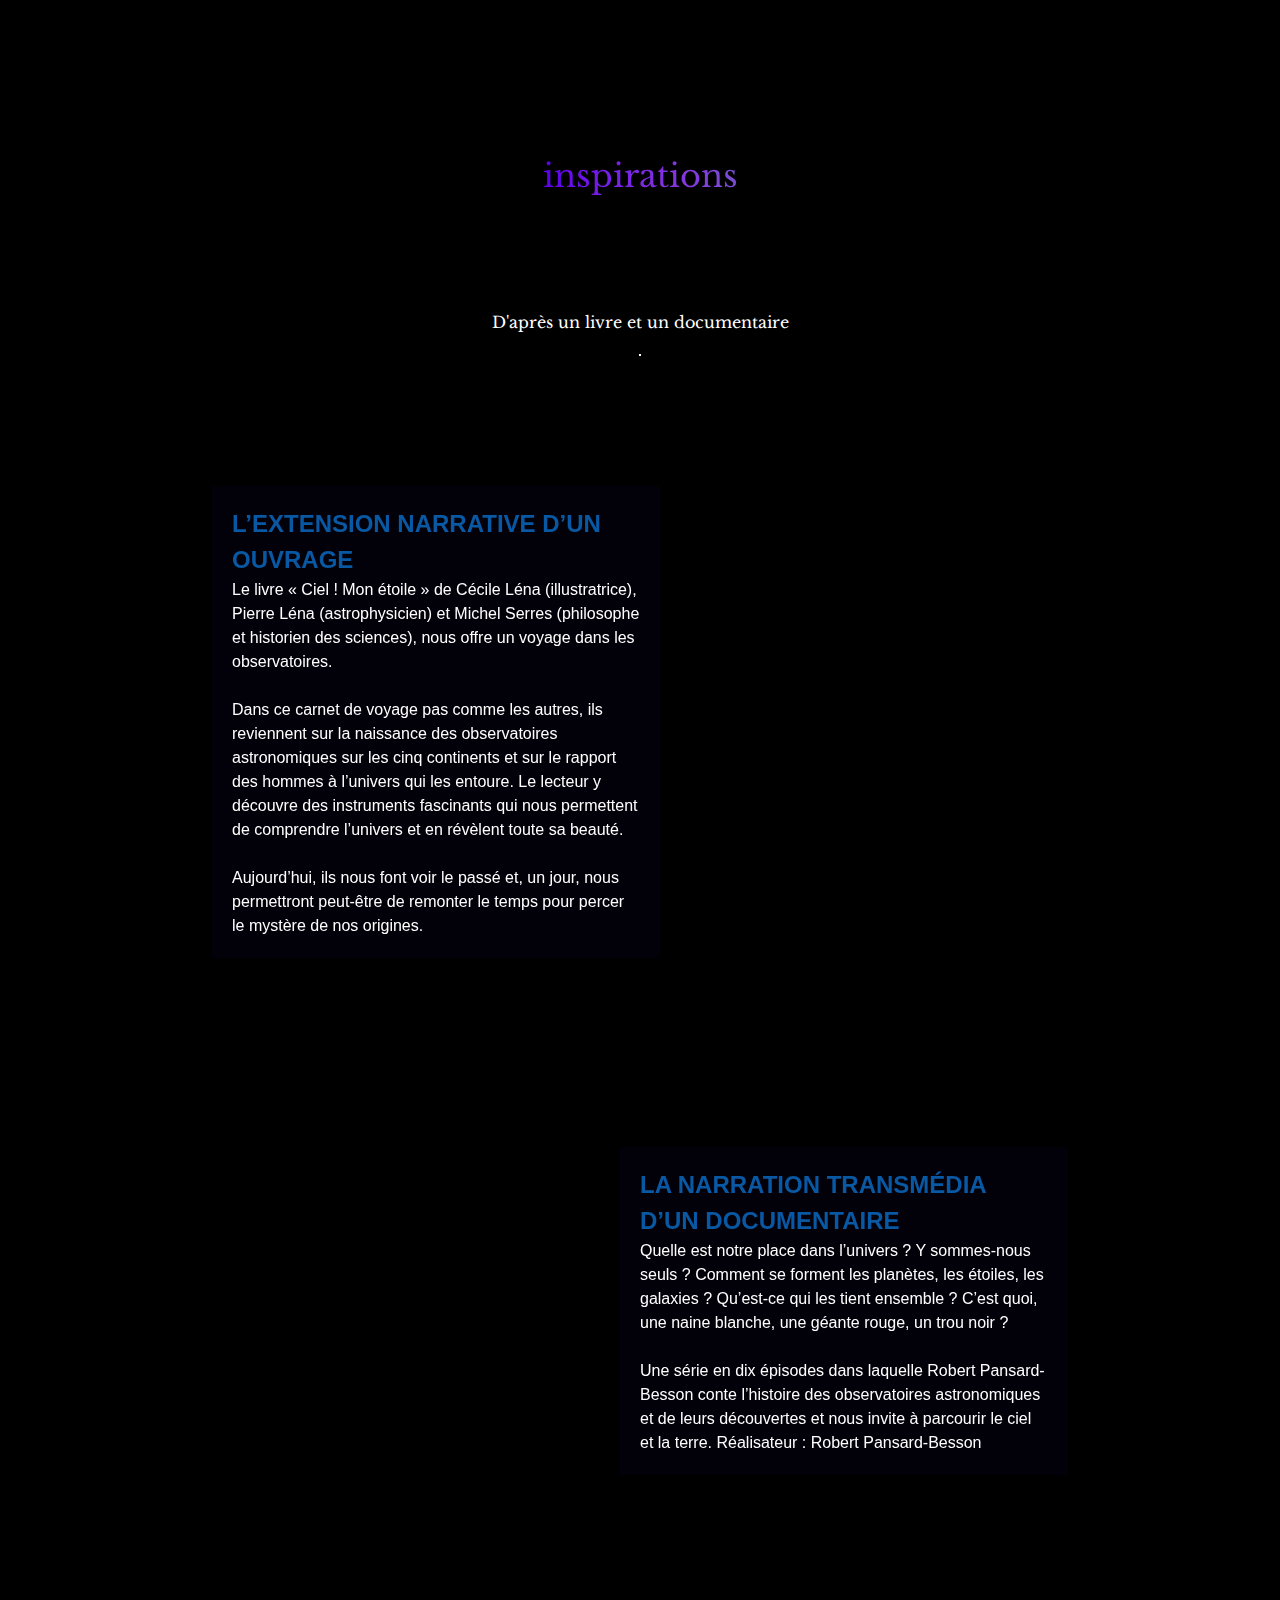
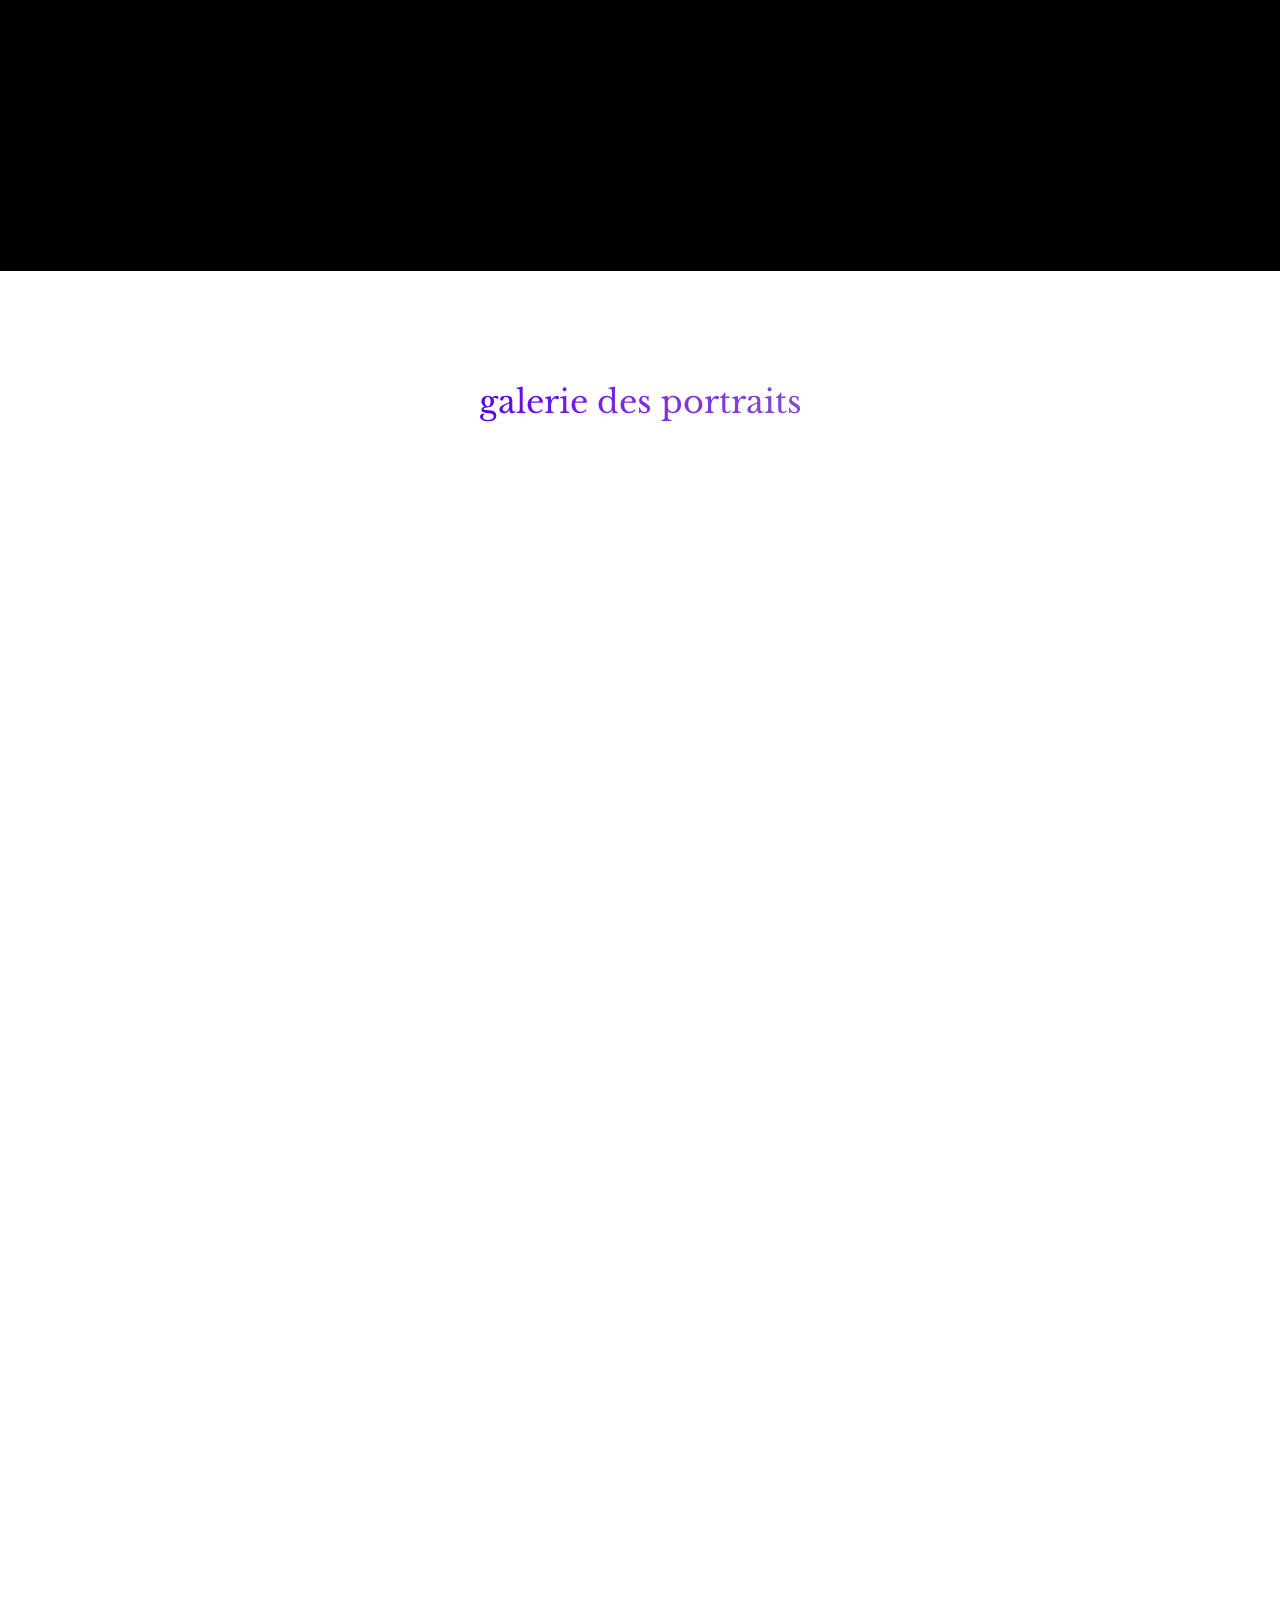
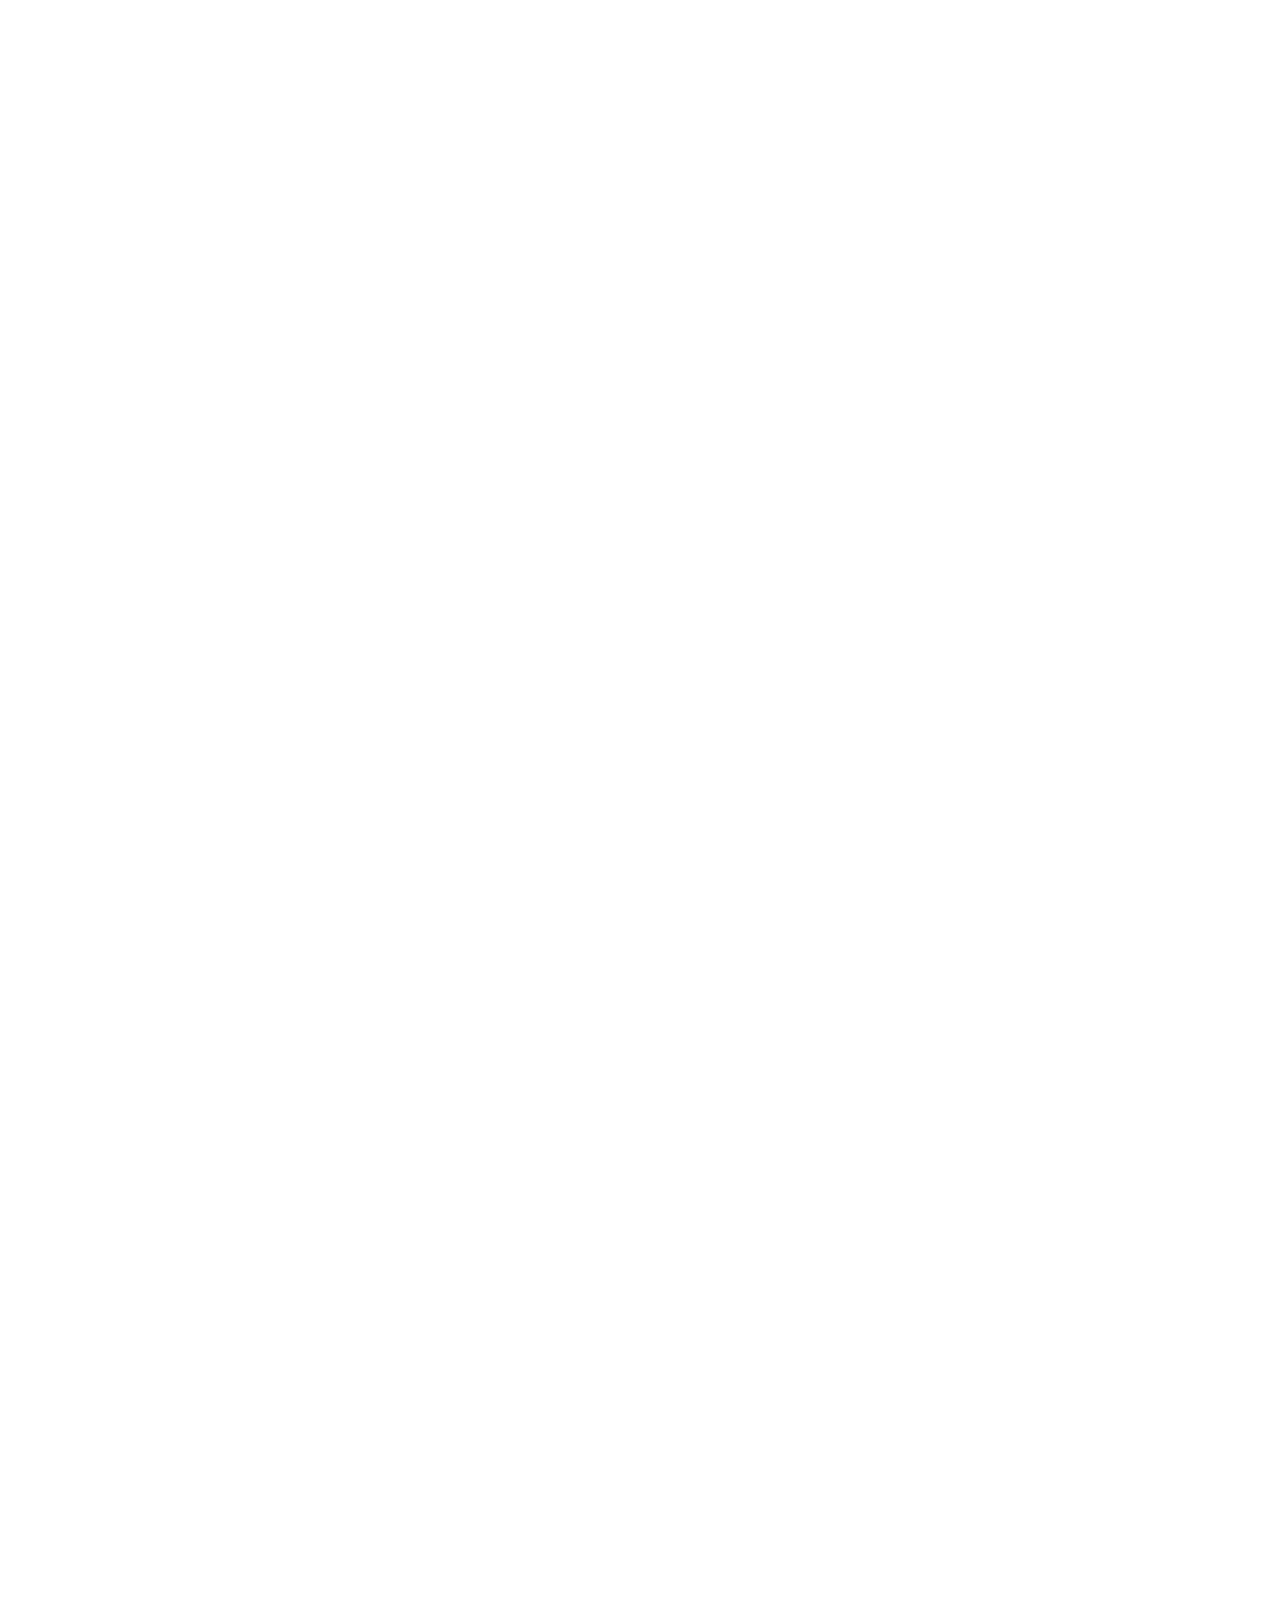
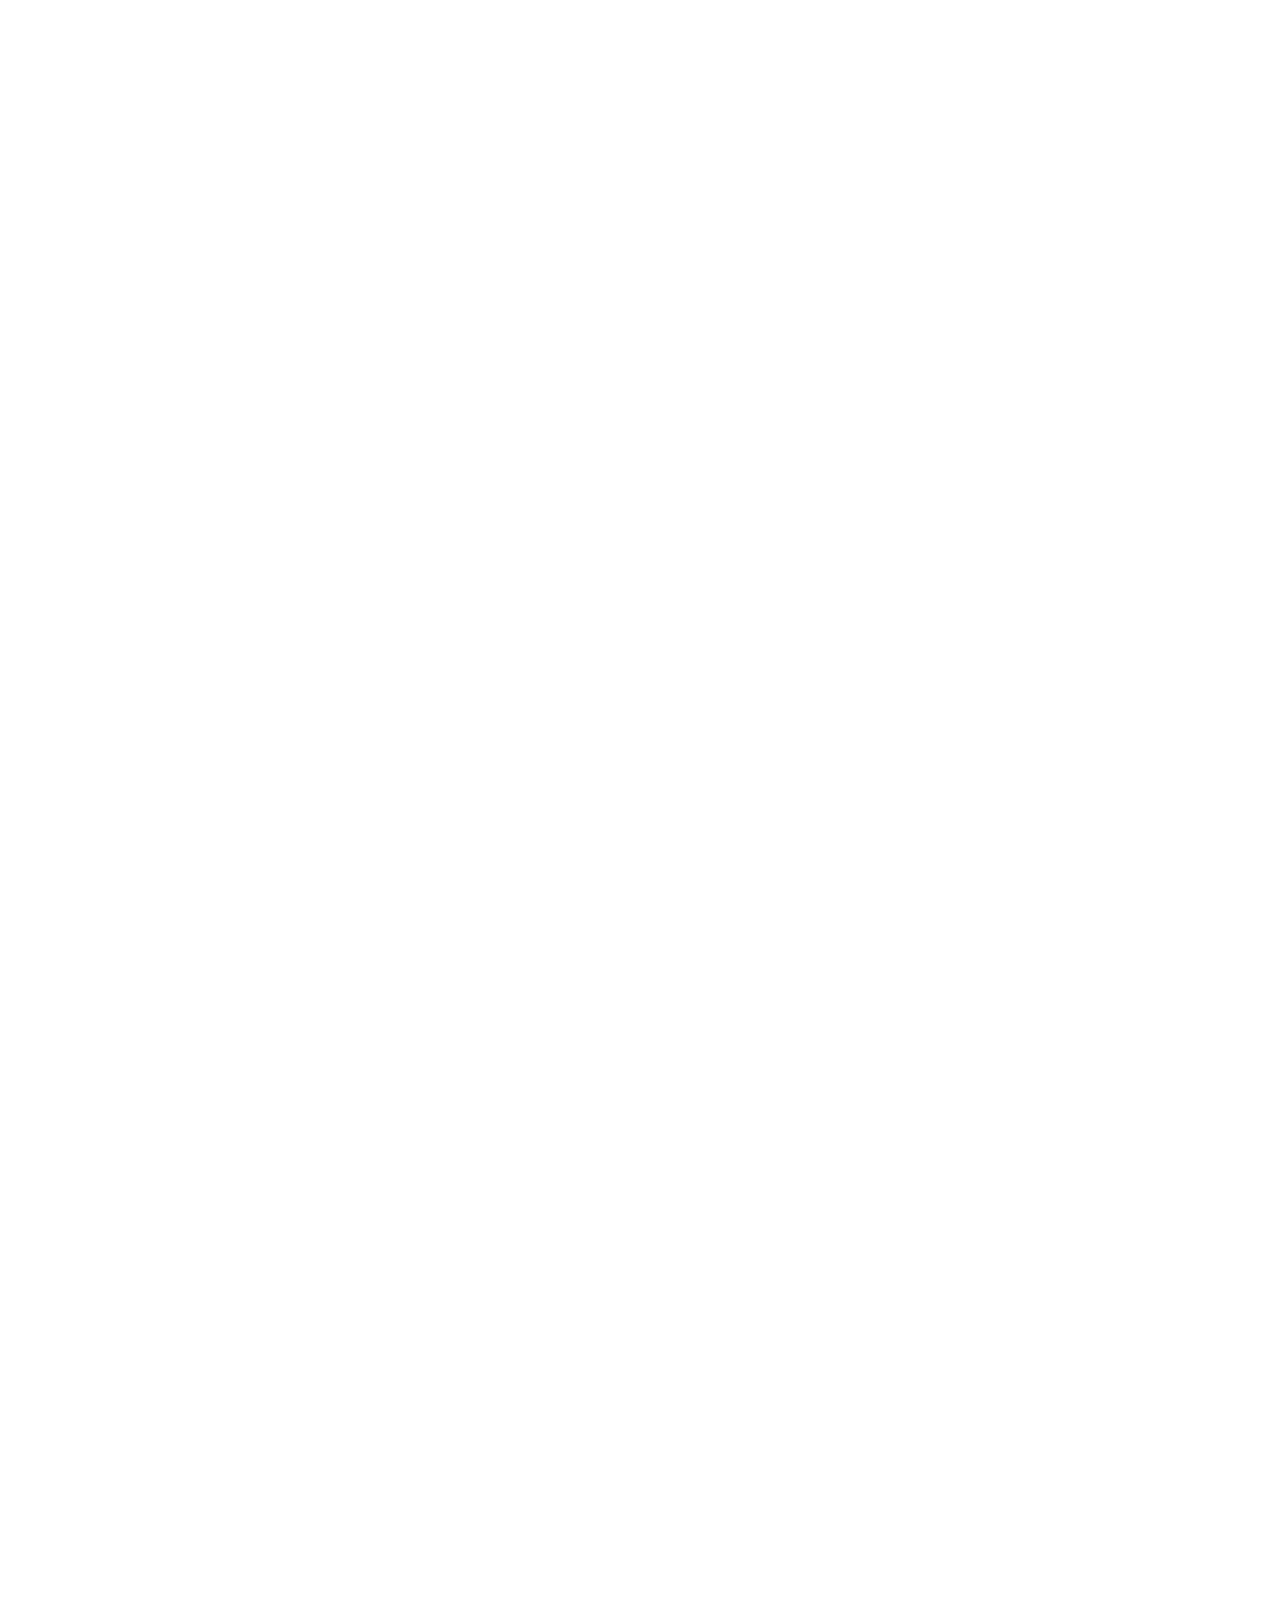
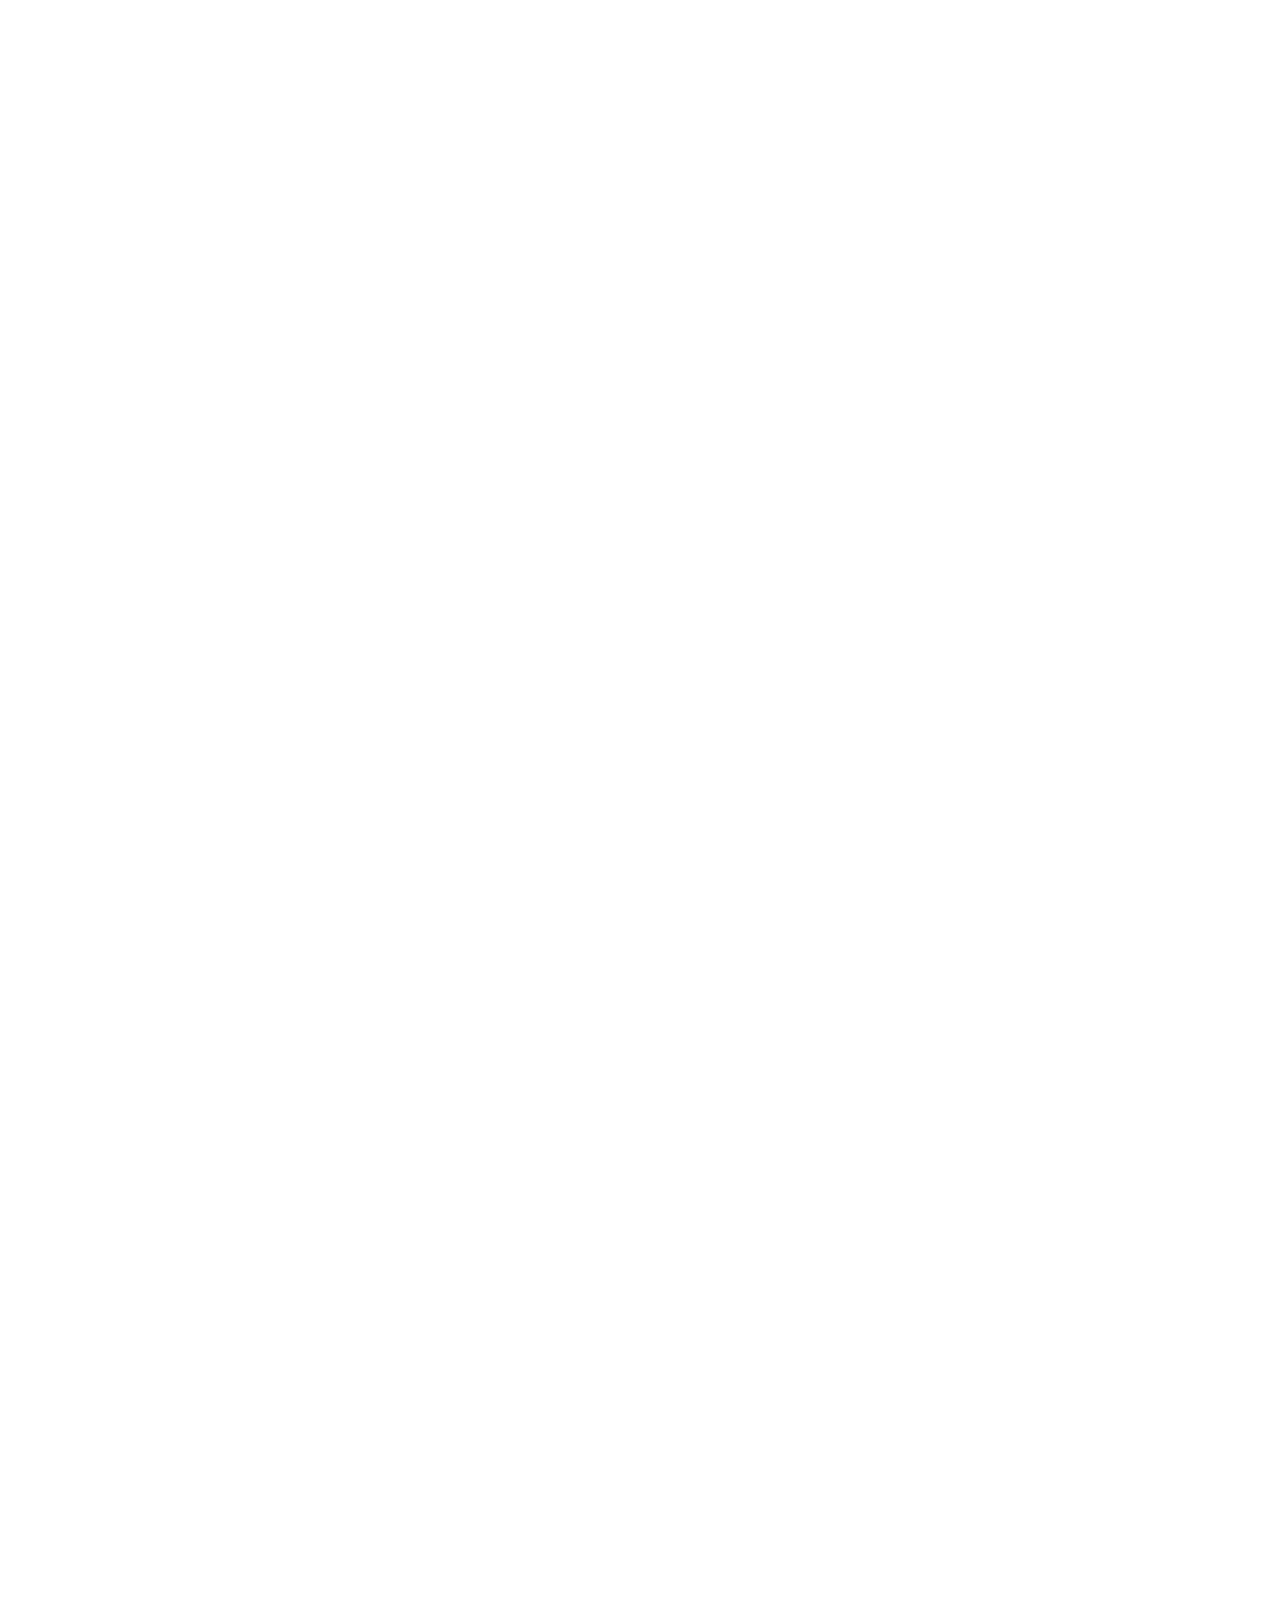
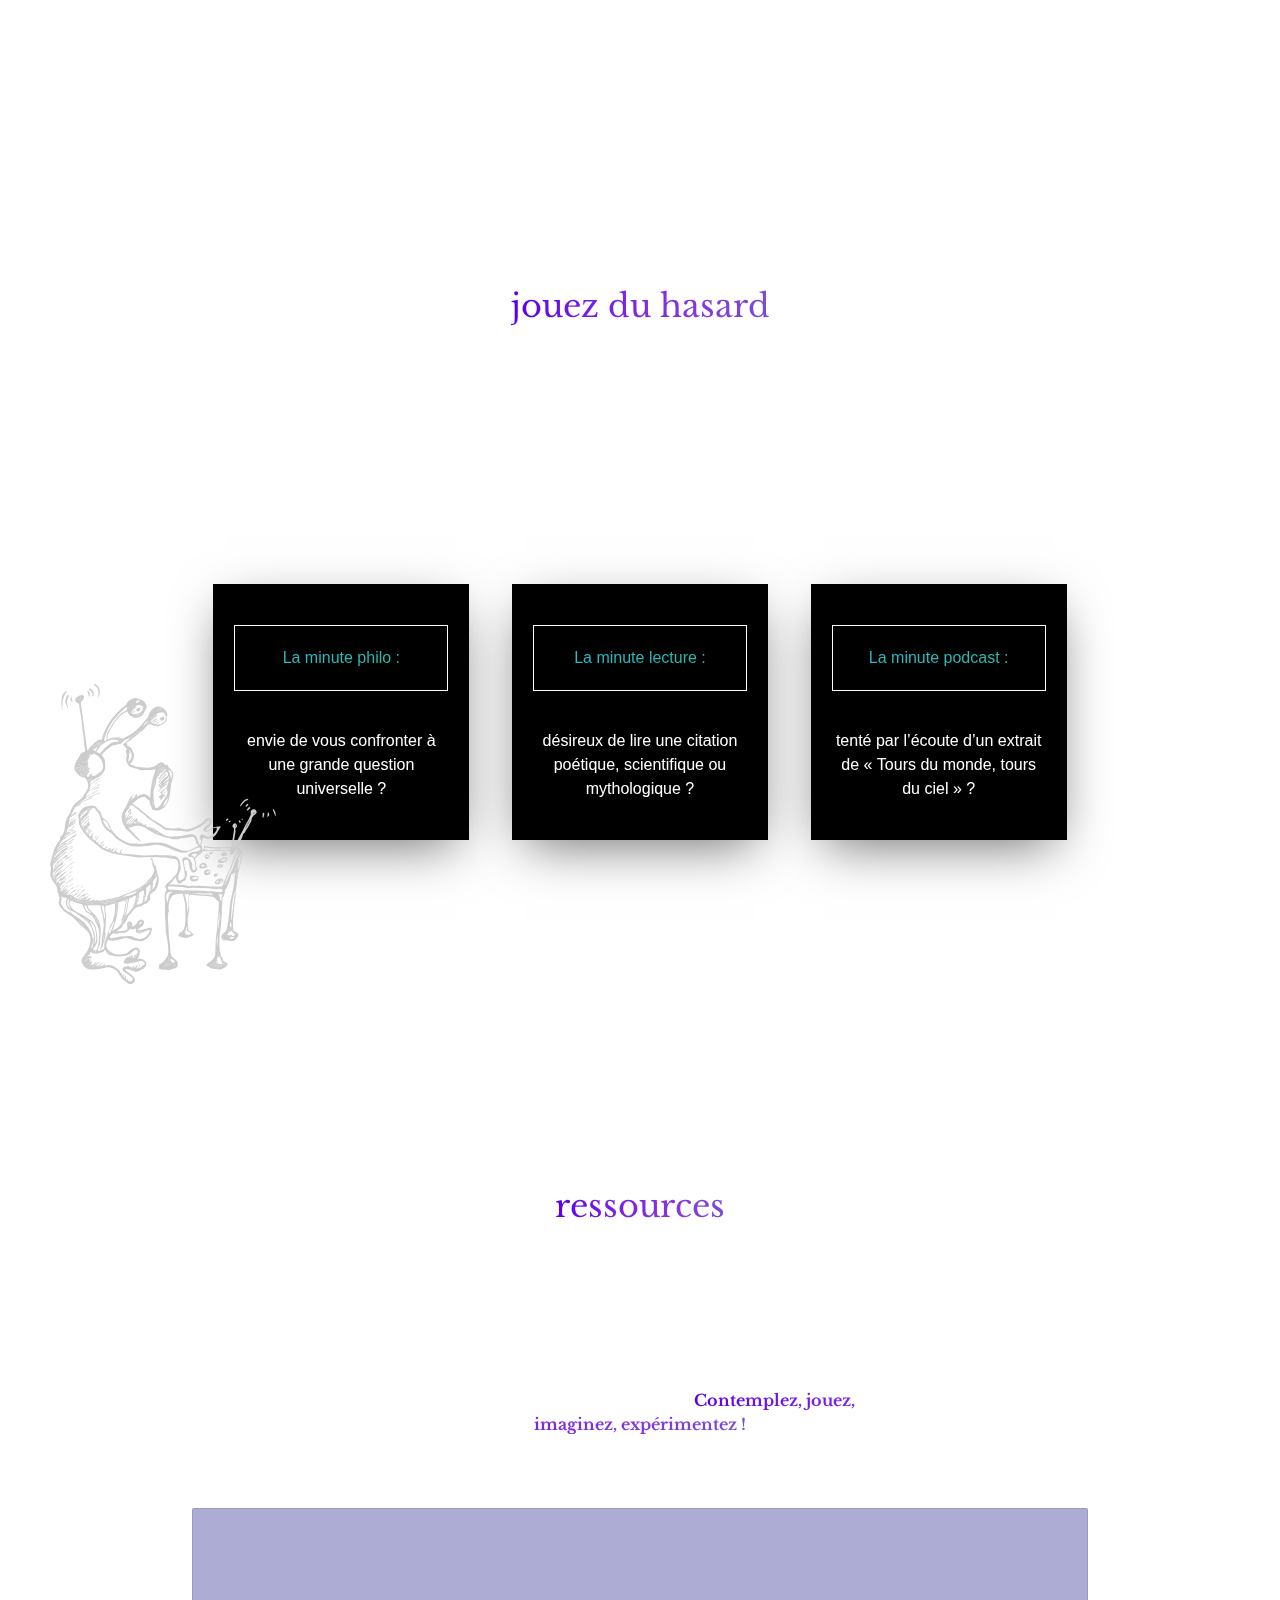
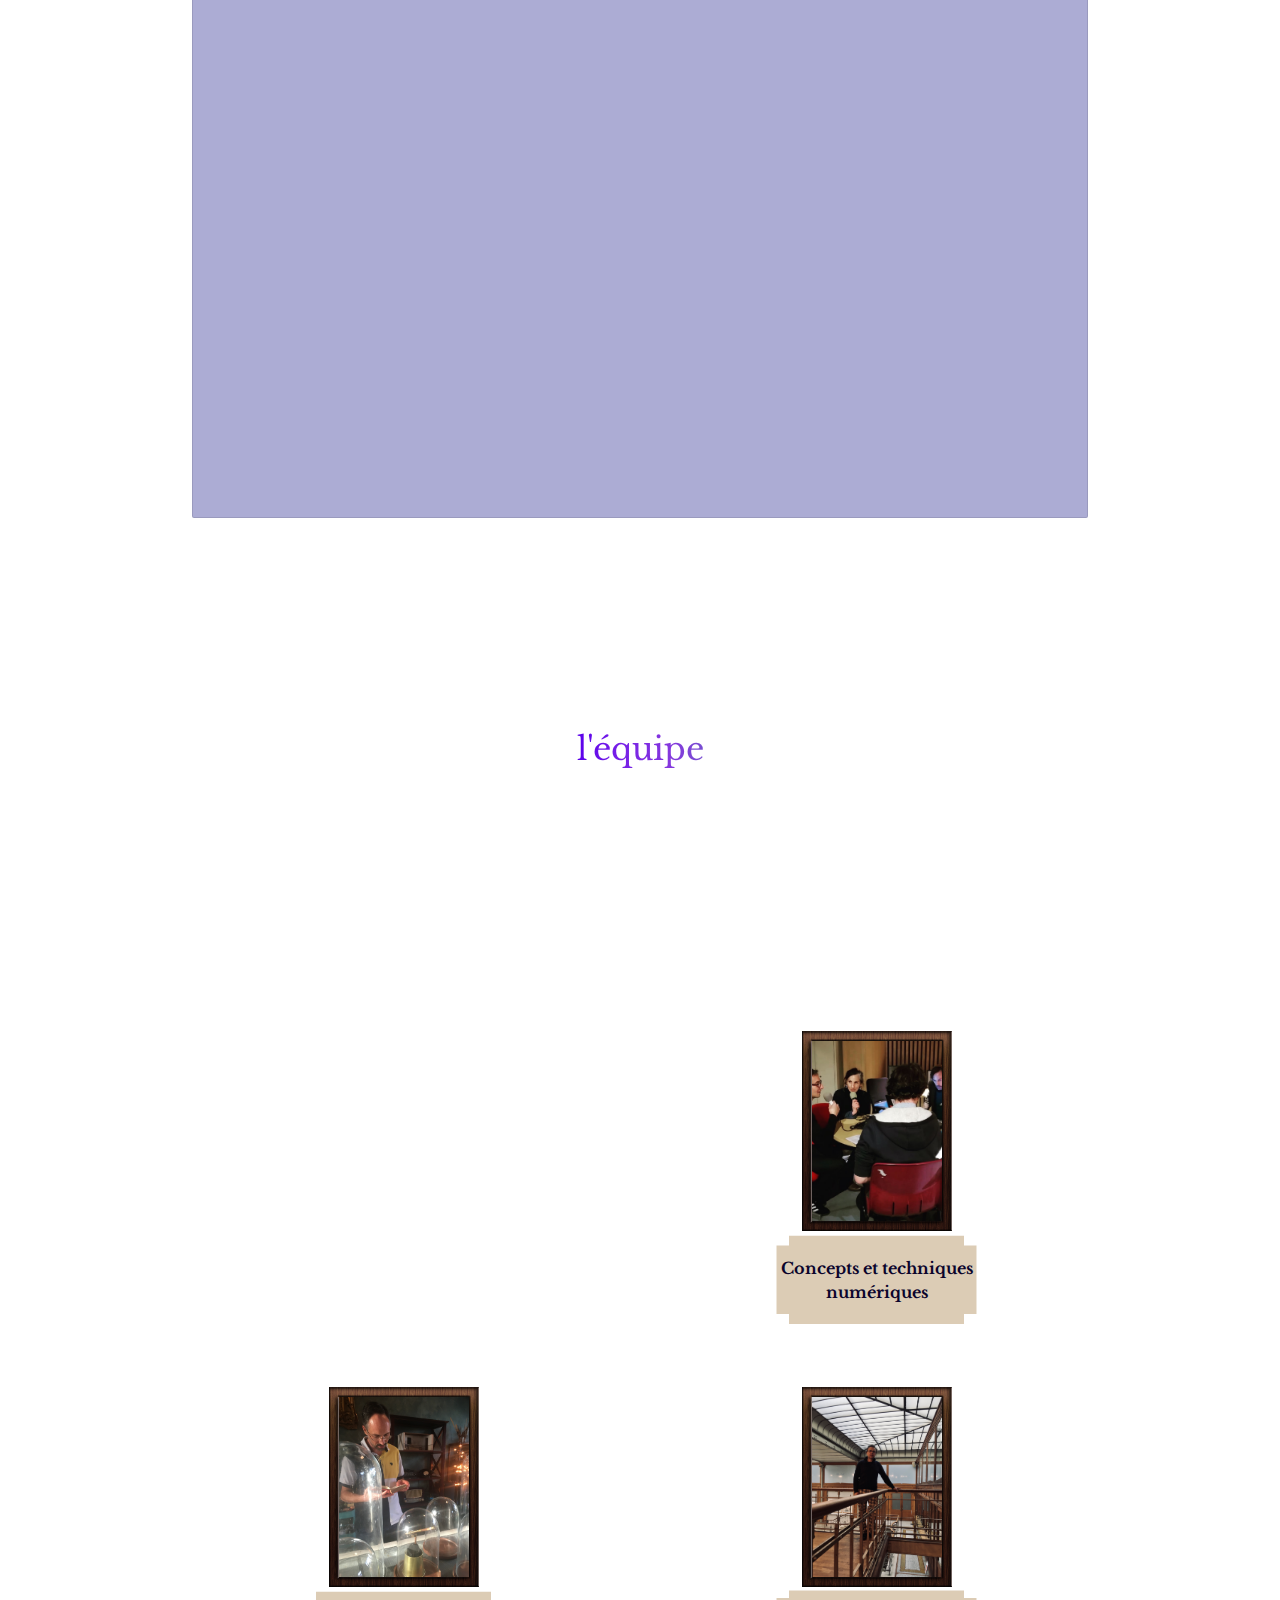
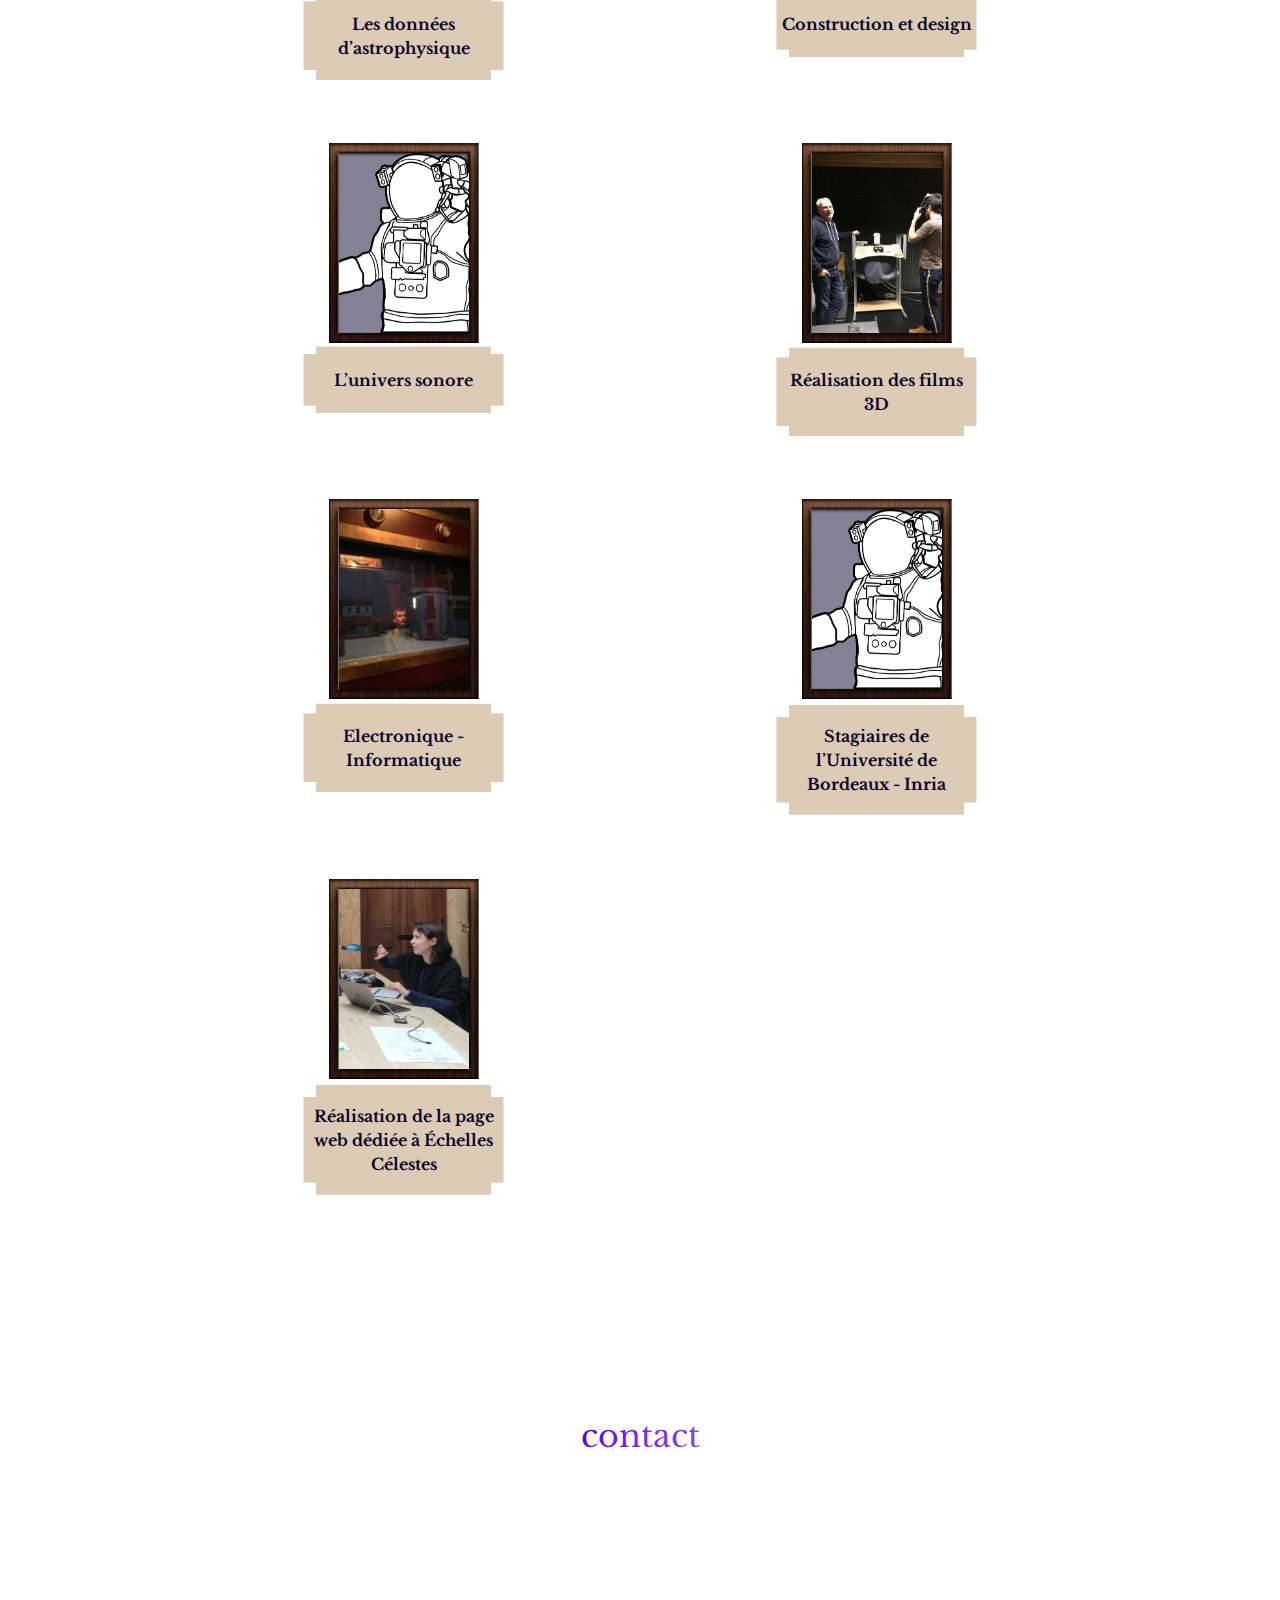
==== commit 85fdb320: "modification des fichiers js pour les animations- fonction qui choisit la taille aleatoirement n'est" ====
--- a/echellescelestes-web/front-page.html
+++ b/echellescelestes-web/front-page.html
@@ -9,6 +9,8 @@
     <link rel="stylesheet" href="css/main.css">
     <link rel="stylesheet" href="css/styles.css">
     <link rel="stylesheet" href="https://unpkg.com/aos@2.3.1/dist/aos.css">
+    <link rel="preconnect" href="https://fonts.gstatic.com">
+<link href="https://fonts.googleapis.com/css2?family=Libre+Baskerville:ital,wght@0,400;0,700;1,400&display=swap" rel="stylesheet"> 
 </head>
 
 <body>
@@ -760,7 +762,7 @@
                             </p>
                         </div>
                     </div>
-                    <iframe src="/echellescelestes-web/img/astro/extra-music.svg" width="400" height="400">
+                    <iframe src="/echellescelestes-web/img/astro/extra-music.svg">
                         <img src="/echellescelestes-web/img/astro/extra-music.png" alt="Un extraterrestre avec une table de musique DJ" />
                     </iframe>
                     
@@ -783,10 +785,8 @@
                 <section class="fifth-section-content">
                     <div class="fifth-section-content-element">
                         <div class="padlet-embed">
-                            <p>
-                                <iframe src="https://padlet.com/embed/zblxmof8j0ulx225" frameborder="0"
-                                    allow="camera;microphone;geolocation"></iframe>
-                            </p>
+                            <iframe src="https://padlet.com/embed/zblxmof8j0ulx225" frameborder="0"
+                            allow="camera;microphone;geolocation"></iframe>
                         </div>
                     </div>
 
--- a/echellescelestes-web/css/main.css
+++ b/echellescelestes-web/css/main.css
@@ -70,6 +70,8 @@
 h4 {
   text-align: center;
   margin: 5rem auto;
+
+  font-family: 'Libre Baskerville', serif;
 }
 
 h2 {
@@ -612,6 +614,57 @@
   padding: 1rem;
 }
 
+/* Extra small devices (portrait phones, less than 576px) */
+@media (max-width: 575.98px) { 
+  
+}
+
+/* Small devices (landscape phones, less than 768px) */
+@media (max-width: 767.98px) { 
+  .menu-item:last-child {
+    margin: 5rem auto;
+  }
+
+  .menu-item:nth-child(5) {
+    right: 5rem;
+  }
+
+  .menu-item:nth-child(1) {
+    right: 10rem;
+  }
+}
+
+/* Medium devices (tablets, less than 992px) */
+@media (max-width: 991.98px) { 
+  #navbar {
+    right: 30%;
+  }
+
+  .menu-item:last-child {
+    margin: 5rem auto;
+  }
+
+  .main-header details {
+    left: 20%;
+  }
+
+  .menu-item:nth-child(5) {
+    right: 5rem;
+  }
+
+  .menu-item:nth-child(1) {
+    right: 10rem;
+  }
+}
+
+/* Large devices (desktops, less than 1200px) */
+@media (max-width: 1199.98px) { 
+  .menu-item:last-child {
+    margin: 2rem auto;
+  }
+
+}
+
 
 /* Création d'une classe .sticky qui appelle la fonction du changement de position du menu au scroll */
 .sticky {
@@ -944,6 +997,55 @@
 }
 
 
+/* Extra small devices (portrait phones, less than 576px) */
+@media (max-width: 575.98px) { 
+  
+}
+
+/* Small devices (landscape phones, less than 768px) */
+@media (max-width: 767.98px) { 
+  
+}
+
+/* Medium devices (tablets, less than 992px) */
+@media (max-width: 991.98px) { 
+  .h2-subtitle {
+    width: 60%;
+  }
+
+  .first-section-content-element:first-child {
+    height: 60rem;
+    flex-direction: column;
+  }
+
+  .first-section-content-element-img,
+  .first-section-content-element-text {
+    position: relative;
+  }
+
+  .first-section-content-element-text::before {
+    margin: 0 -5rem;
+  }
+
+  .first-section-content-element-items img {
+    width: 15rem;
+    height: 15rem;
+    padding: 1rem;
+    object-fit: contain;
+  }
+
+  .first-section-content-element:last-child {
+    width: 100%;
+  }
+  
+}
+
+/* Large devices (desktops, less than 1200px) */
+@media (max-width: 1199.98px) { 
+  
+
+}
+
 
 
 
@@ -967,7 +1069,7 @@
 
 .second-section-content-element iframe {
   position: absolute;
-  top: 60%;
+  top: 55%;
   border: none;
 }
 
@@ -998,39 +1100,6 @@
   flex-direction: row-reverse;
   justify-content: end;
 }
-
-/* Extra small devices (portrait phones, less than 576px) */
-@media (max-width: 575.98px) { 
-  
-  }
-  
-  /* Small devices (landscape phones, less than 768px) */
-  @media (max-width: 767.98px) { 
-  
-  }
-  
-  /* Medium devices (tablets, less than 992px) */
-  @media (max-width: 991.98px) { 
-    .second-section-content-element-col {
-      /* grid-template-columns: 1fr; */
-      flex-direction: column;
-    }
-
-    .second-section-content-element:nth-child(1) {
-      position: relative;
-      right: 0;
-      }
-      
-      .second-section-content-element:nth-child(2) {
-      position: relative;
-      left: 0;
-      }
-  }
-  
-  /* Large devices (desktops, less than 1200px) */
-  @media (max-width: 1199.98px) { 
-  
-  }
 
 .second-section-content-element-col-child-text {
 background-color: rgba(11, 4, 44, .2);
@@ -1149,6 +1218,60 @@
 
 }
 
+/* Extra small devices (portrait phones, less than 576px) */
+@media (max-width: 575.98px) { 
+  
+}
+
+/* Small devices (landscape phones, less than 768px) */
+@media (max-width: 767.98px) { 
+  
+}
+
+/* Medium devices (tablets, less than 992px) */
+@media (max-width: 991.98px) { 
+  .second-section-content-element-col {
+    /* grid-template-columns: 1fr; */
+    flex-direction: column;
+  }
+
+  .second-section-content-element:nth-child(1) {
+    position: relative;
+    right: 0;
+    }
+    
+    .second-section-content-element:nth-child(2) {
+    position: relative;
+    left: 0;
+    }
+
+  .second-section-content-element-col-child {
+    margin: 0 auto;
+  }
+
+  .second-section-content-element-col-child-text {
+    width: 80%;
+  }
+
+  .second-section-content-element-col-child {
+    margin: 5rem auto;
+  }
+
+  .second-section-content-element-col-reverse:first-child {
+    flex-direction: column;
+  }
+
+  .second-section-content-element iframe {
+    top: 70%;
+    right: 20rem;
+  }
+  
+  }
+
+  /* Large devices (desktops, less than 1200px) */
+  @media (max-width: 1199.98px) { 
+    
+  }
 
 
 
@@ -1426,6 +1549,9 @@
   left: -20%;
   top: 10rem;
 
+  width:300px; 
+  height:300px;
+
   display: block;
 }
 
@@ -1452,8 +1578,6 @@
 	}
 }
 
-
-
 .four-section-content-element {
   display: grid;
   grid-template-columns: repeat(3,1fr);
@@ -1538,8 +1662,45 @@
   margin: 0 auto;
   display: flex;
   justify-content: center;
-
-}
+}
+
+/* Extra small devices (portrait phones, less than 576px) */
+@media (max-width: 575.98px) { 
+  
+}
+
+/* Small devices (landscape phones, less than 768px) */
+@media (max-width: 767.98px) { 
+  
+}
+
+/* Medium devices (tablets, less than 992px) */
+@media (max-width: 991.98px) { 
+    .four-section-content-element iframe {
+      width: 200px;
+      height: 200px;
+    }
+
+    .four-section-content-element {
+      grid-template-columns: repeat(2,1fr);
+    }
+
+    .four-section-content-element-card {
+      width: 30vw;
+      height: 30vw;
+      margin: 2rem auto;
+    }
+
+    .four-section-content iframe {
+      top: 45rem;
+    }
+
+  }
+
+  /* Large devices (desktops, less than 1200px) */
+  @media (max-width: 1199.98px) { 
+    
+  }
 
 
 
@@ -1565,7 +1726,15 @@
 overflow-x: scroll;
 }
 
-.padlet-embed {
+.fifth-section-content .padlet-embed html[data-layout="free"] #wall-container .surface-header, html[data-layout="shelf"] #wall-container .surface-header {
+  display: none !important;
+}
+
+.fifth-section-content .padlet-embed .iframe {
+  zoom: 0.75;
+}
+
+.fifth-section-content .padlet-embed {
 border:1px solid rgba(0,0,0,0.1);
 border-radius:2px;
 box-sizing:border-box;
@@ -1575,17 +1744,38 @@
 background: rgb(172, 172, 212);
 }
 
-.padlet-embed p {
+.fifth-section-content .padlet-embed p {
 padding:0;margin:0
 }
 
-.padlet-embed iframe {
+.fifth-section-content .padlet-embed iframe {
 width:100%;
 height:608px;
 display:block;
 padding:0;
 margin:0"
 }
+
+/* Extra small devices (portrait phones, less than 576px) */
+@media (max-width: 575.98px) { 
+  
+}
+
+/* Small devices (landscape phones, less than 768px) */
+@media (max-width: 767.98px) { 
+  
+}
+
+/* Medium devices (tablets, less than 992px) */
+@media (max-width: 991.98px) { 
+  
+  
+  }
+
+  /* Large devices (desktops, less than 1200px) */
+  @media (max-width: 1199.98px) { 
+    
+  }
 
 
 
@@ -1646,6 +1836,30 @@
   display: flex;
   flex-direction: column-reverse;
 }
+
+/* Extra small devices (portrait phones, less than 576px) */
+@media (max-width: 575.98px) { 
+  
+}
+
+/* Small devices (landscape phones, less than 768px) */
+@media (max-width: 767.98px) { 
+  
+}
+
+/* Medium devices (tablets, less than 992px) */
+@media (max-width: 991.98px) { 
+  
+  .sixth-section-content {
+    grid-template-columns: repeat(auto-fill, minmax(20rem, 1fr) )
+  }
+  
+  }
+
+  /* Large devices (desktops, less than 1200px) */
+  @media (max-width: 1199.98px) { 
+    
+  }
 
 
 
@@ -1736,6 +1950,29 @@
   100% {top: 0rem;}
 }
 
+/* Extra small devices (portrait phones, less than 576px) */
+@media (max-width: 575.98px) { 
+  
+}
+
+/* Small devices (landscape phones, less than 768px) */
+@media (max-width: 767.98px) { 
+  
+}
+
+/* Medium devices (tablets, less than 992px) */
+@media (max-width: 991.98px) { 
+  .eight-section-content-element img {
+    padding: 2vmin;
+    width: 25%;
+  }
+  }
+
+  /* Large devices (desktops, less than 1200px) */
+  @media (max-width: 1199.98px) { 
+    
+  }
+
 
 
 
@@ -1763,7 +2000,6 @@
 
 .footer-content-element-item {
 display: flex;
-justify-content: space-between;
 align-items: center;
 width: 50rem;
 color: #fff;
@@ -1776,7 +2012,41 @@
 text-align: center;
 }
 
-
-
-
-
+.footer-content-element-item ul {
+  list-style-type: none;
+  padding-left: 0;
+}
+
+/* Extra small devices (portrait phones, less than 576px) */
+@media (max-width: 575.98px) { 
+  
+}
+
+/* Small devices (landscape phones, less than 768px) */
+@media (max-width: 767.98px) { 
+  
+}
+
+/* Medium devices (tablets, less than 992px) */
+@media (max-width: 991.98px) { 
+  .footer-content-element {
+    grid-template-columns: 1fr;
+  }
+
+  .footer-content-element-item{
+    margin: 2rem auto;
+
+    display: flex;
+  }
+  
+  }
+
+  /* Large devices (desktops, less than 1200px) */
+  @media (max-width: 1199.98px) { 
+    
+  }
+
+
+
+
+
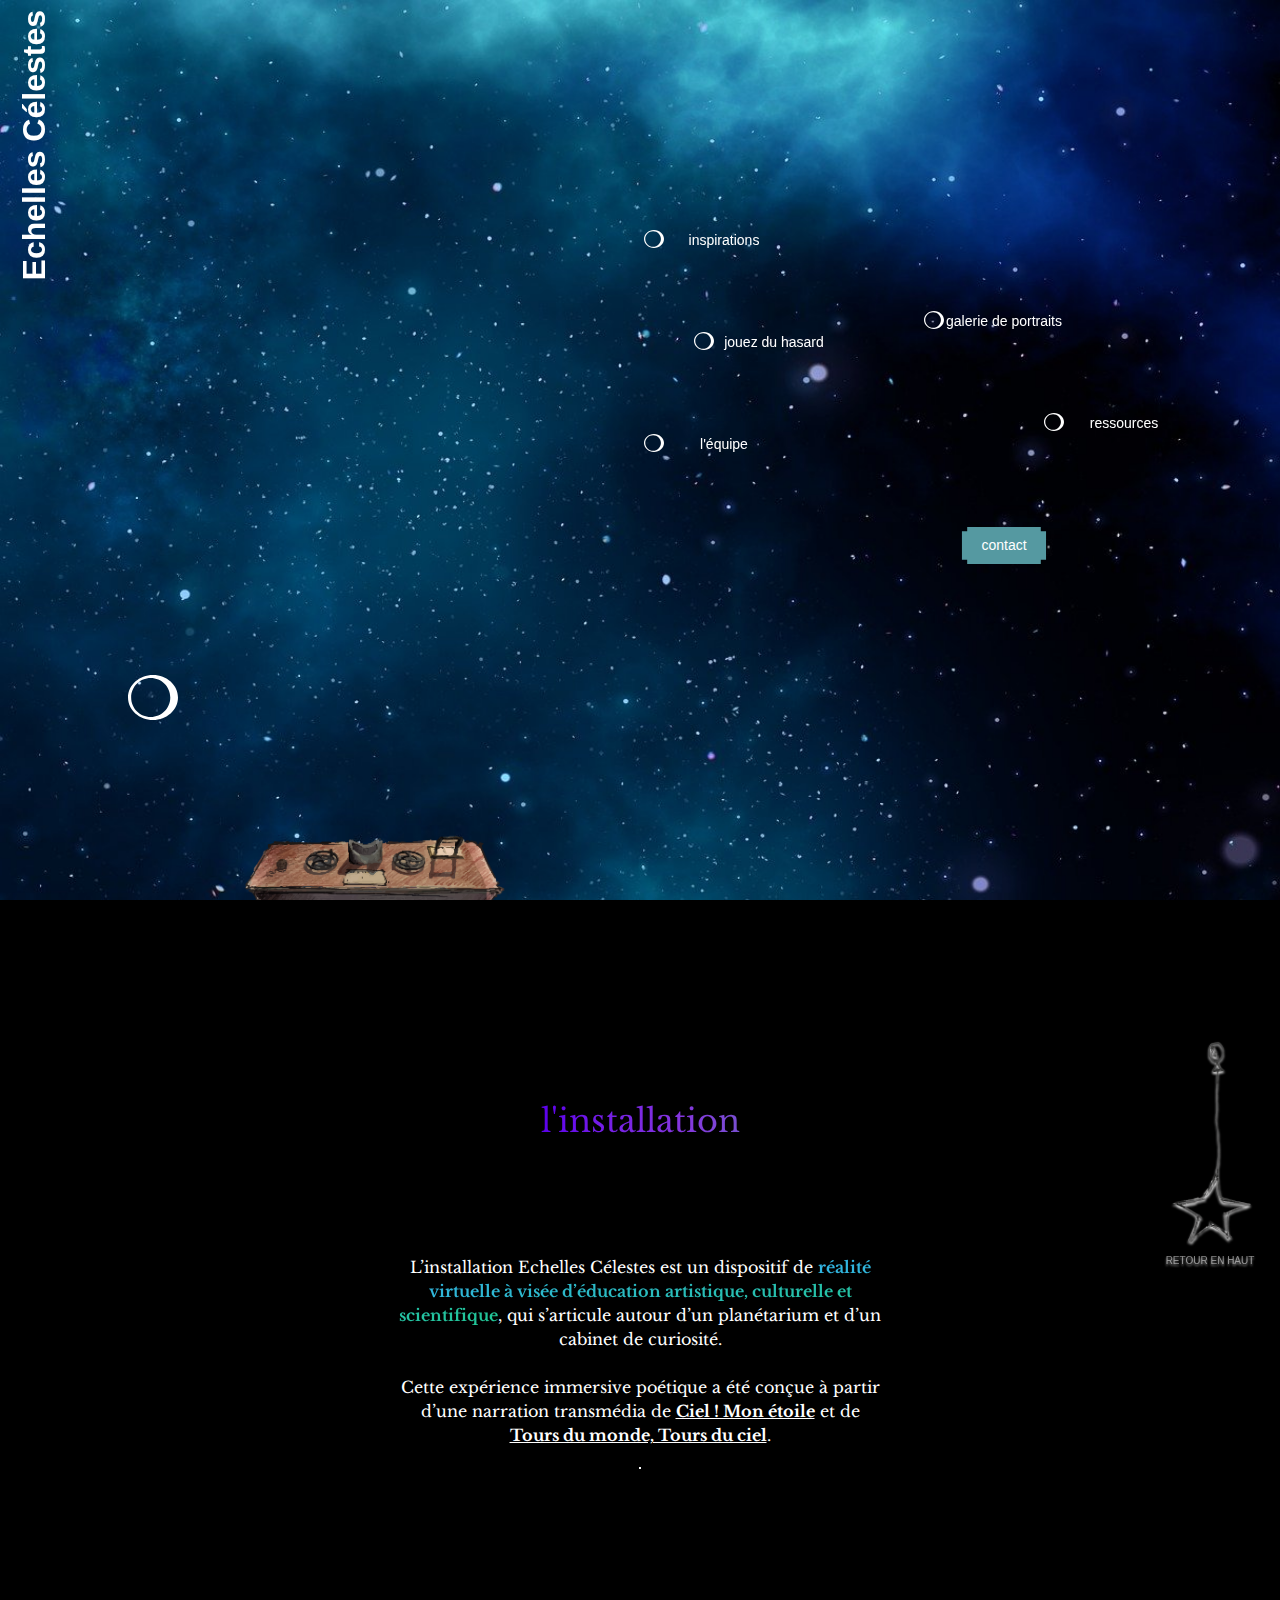
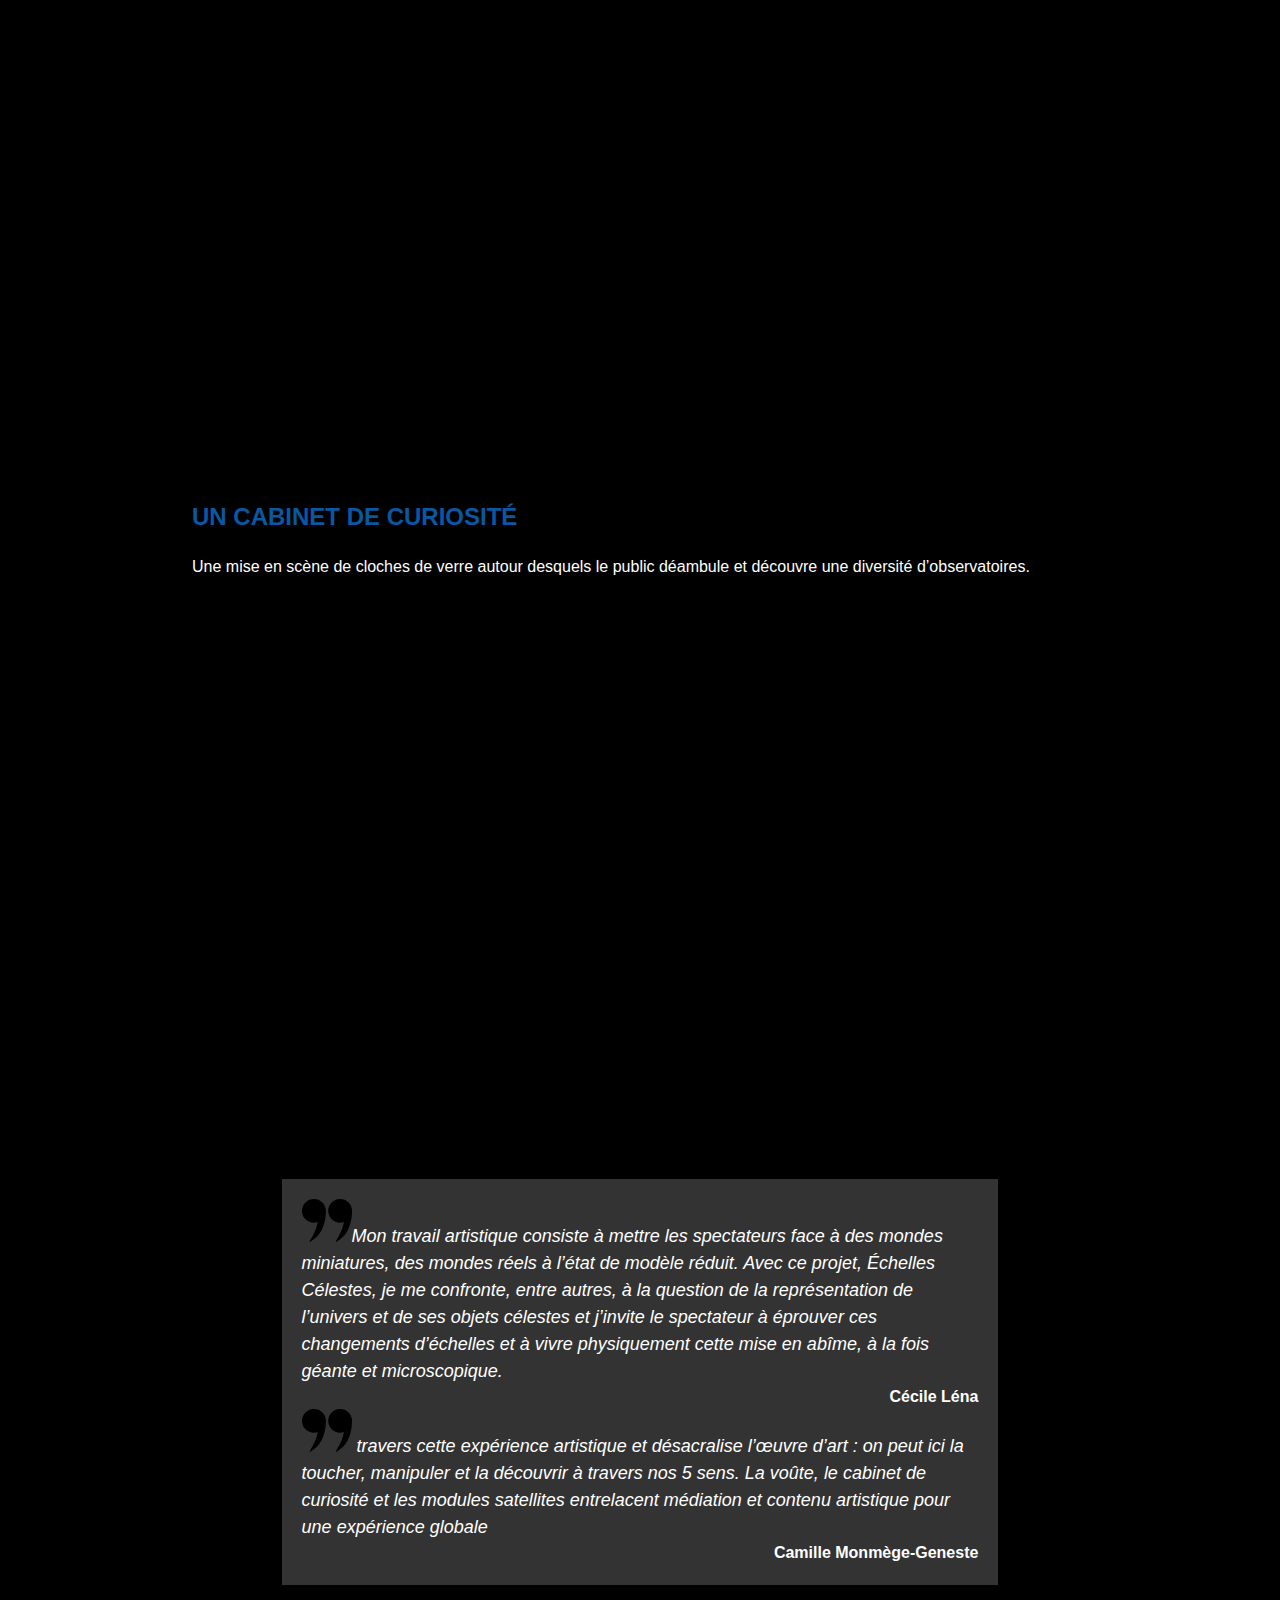
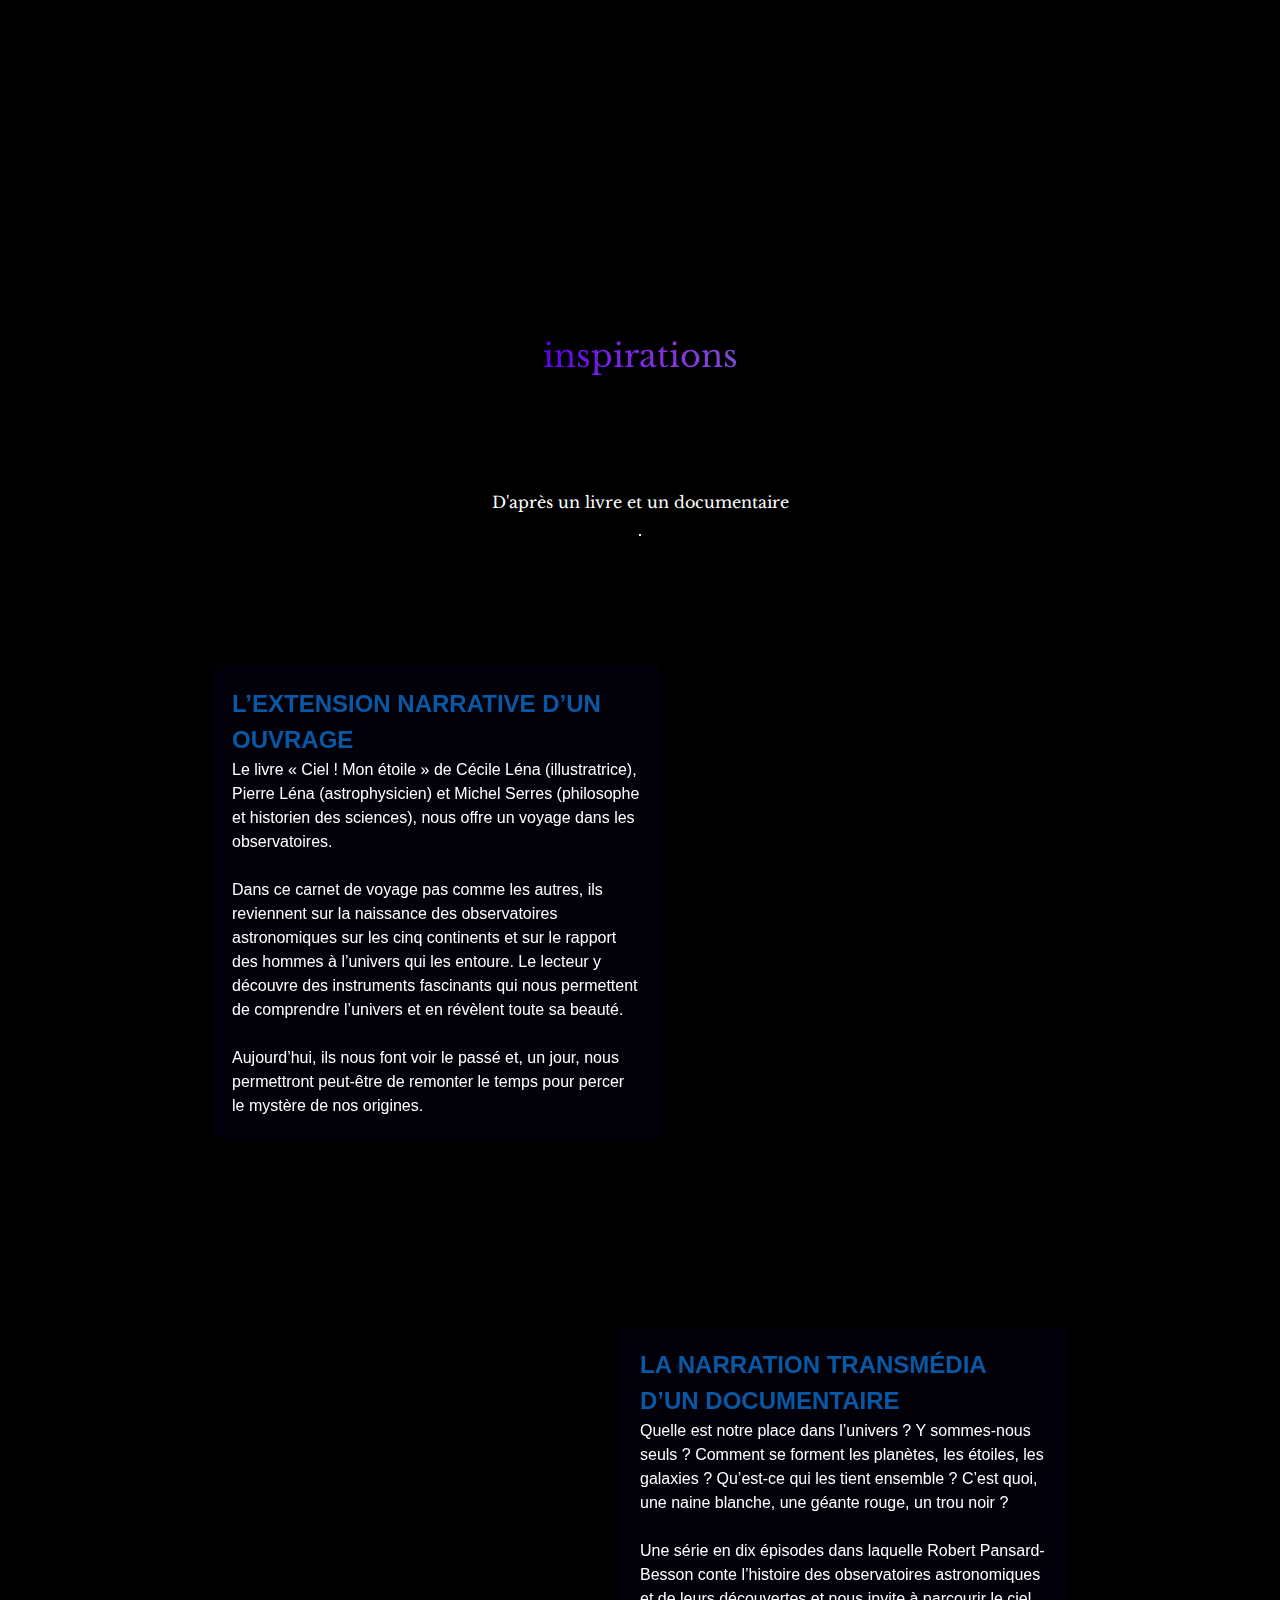
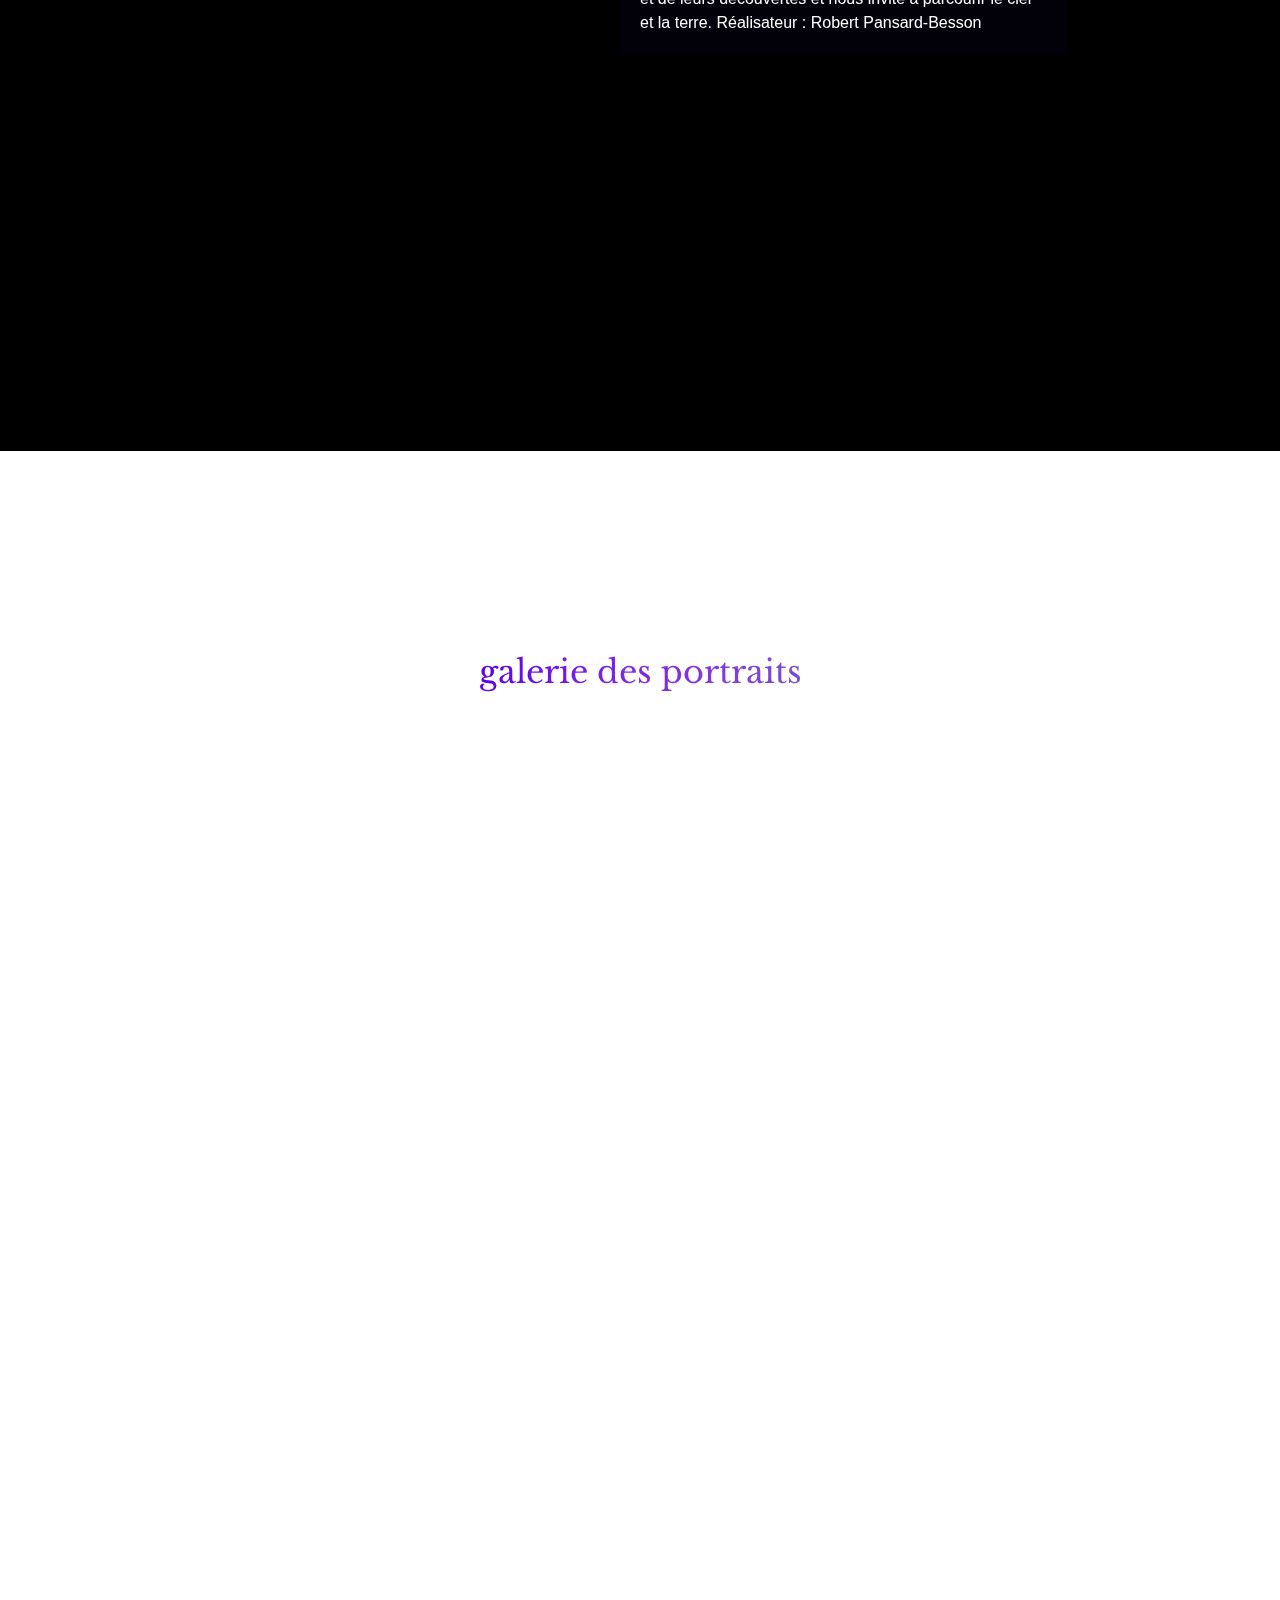
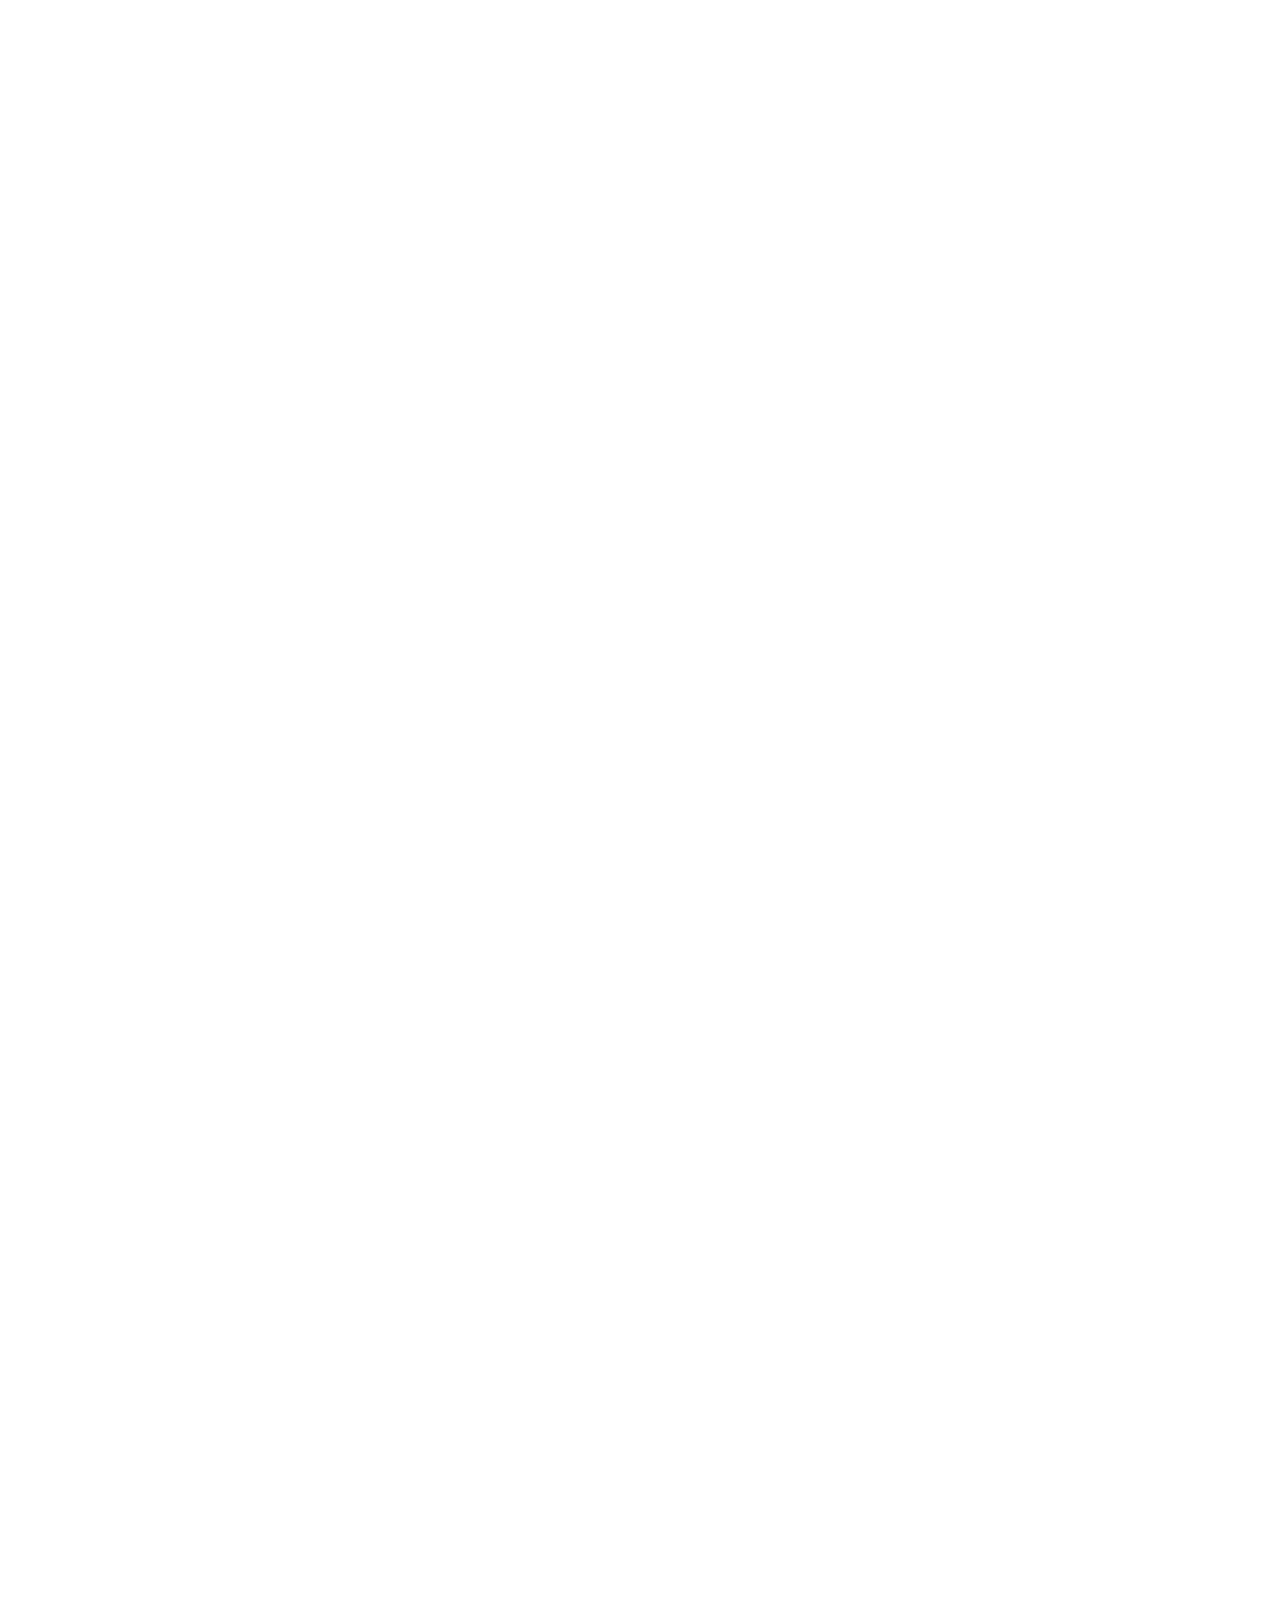
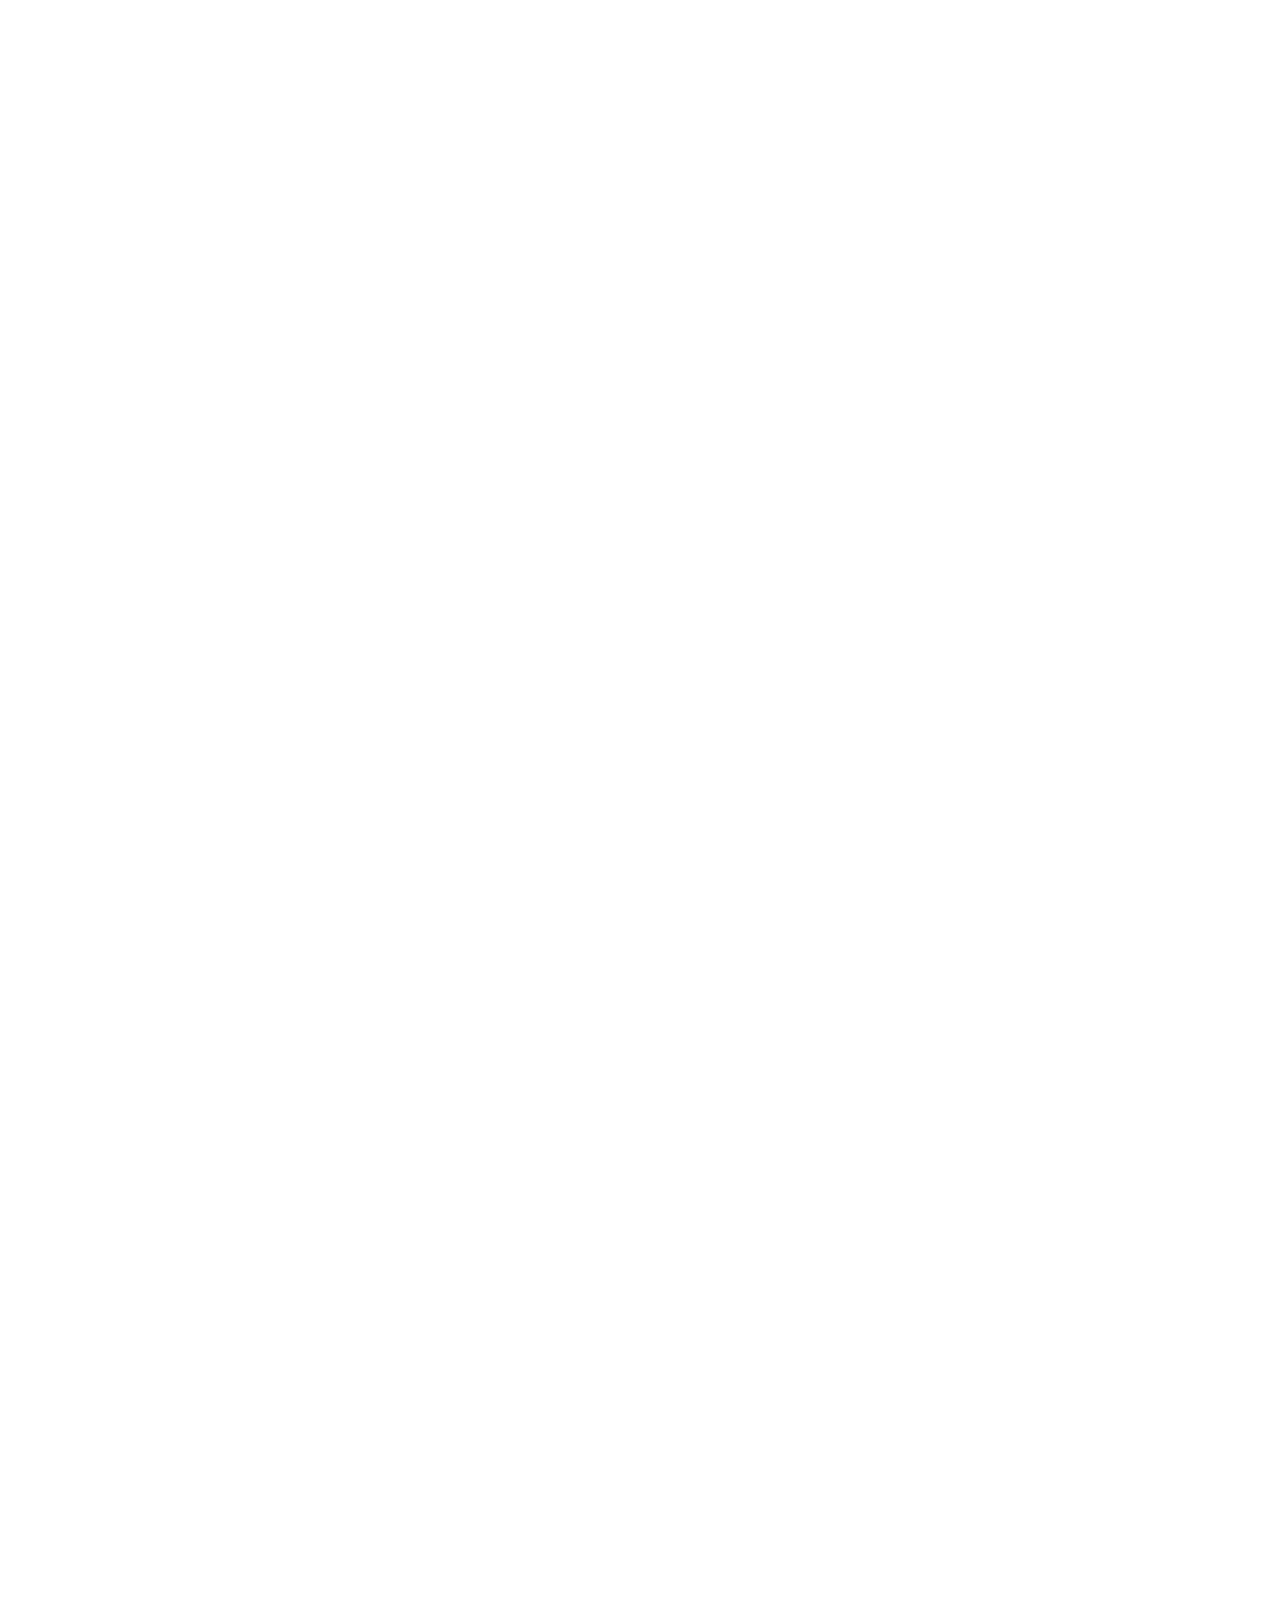
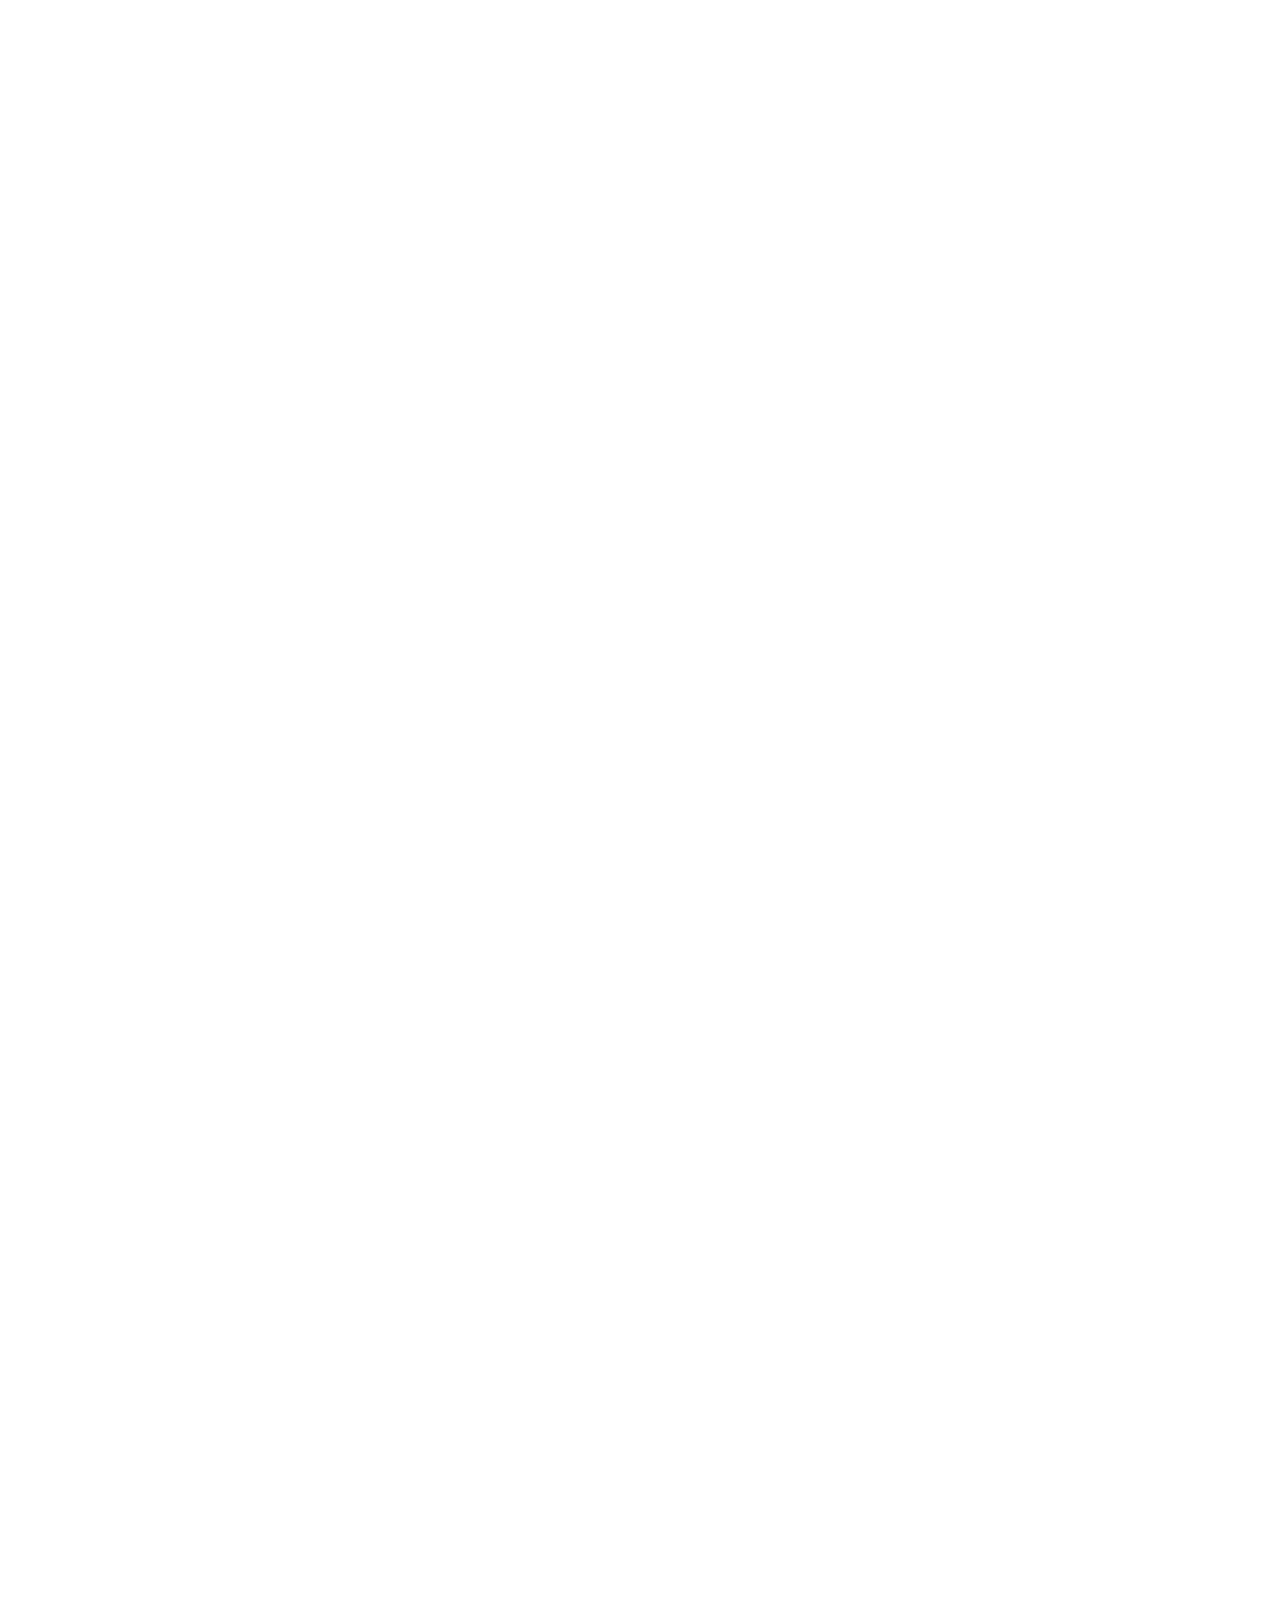
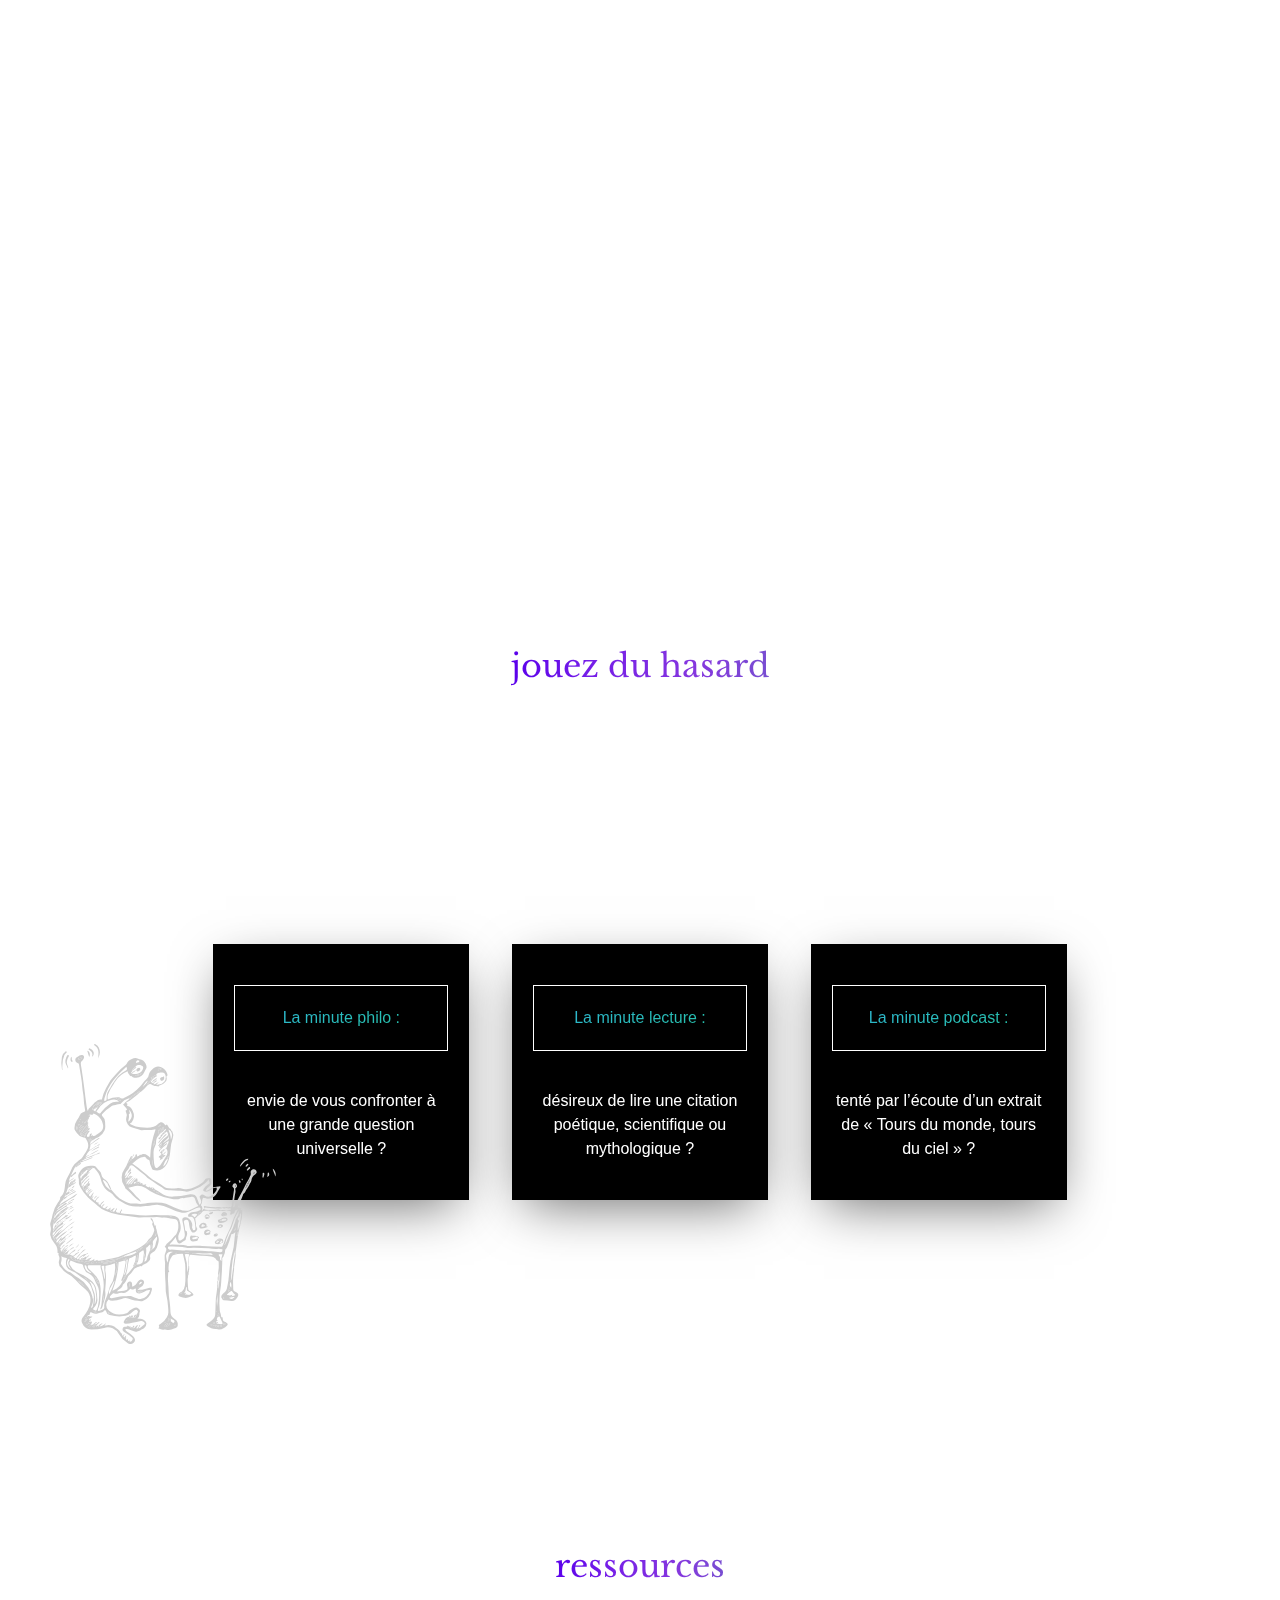
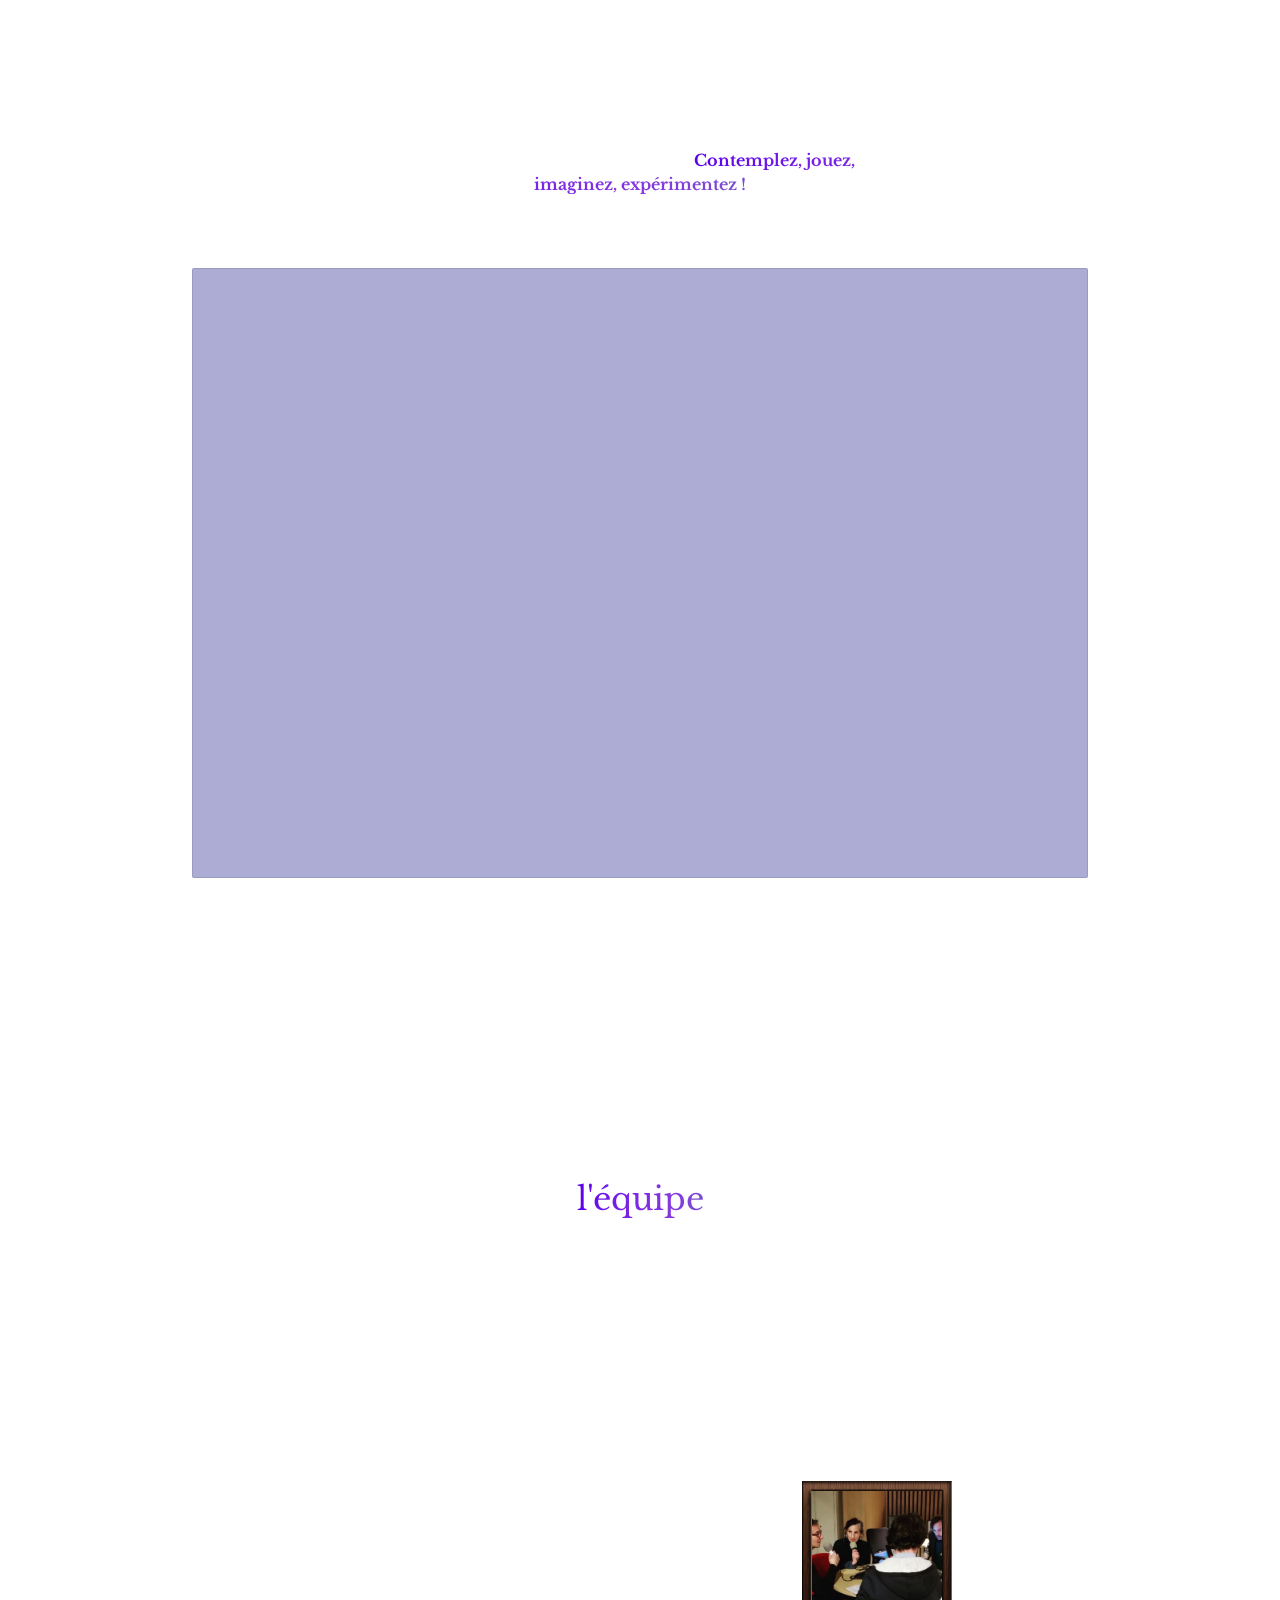
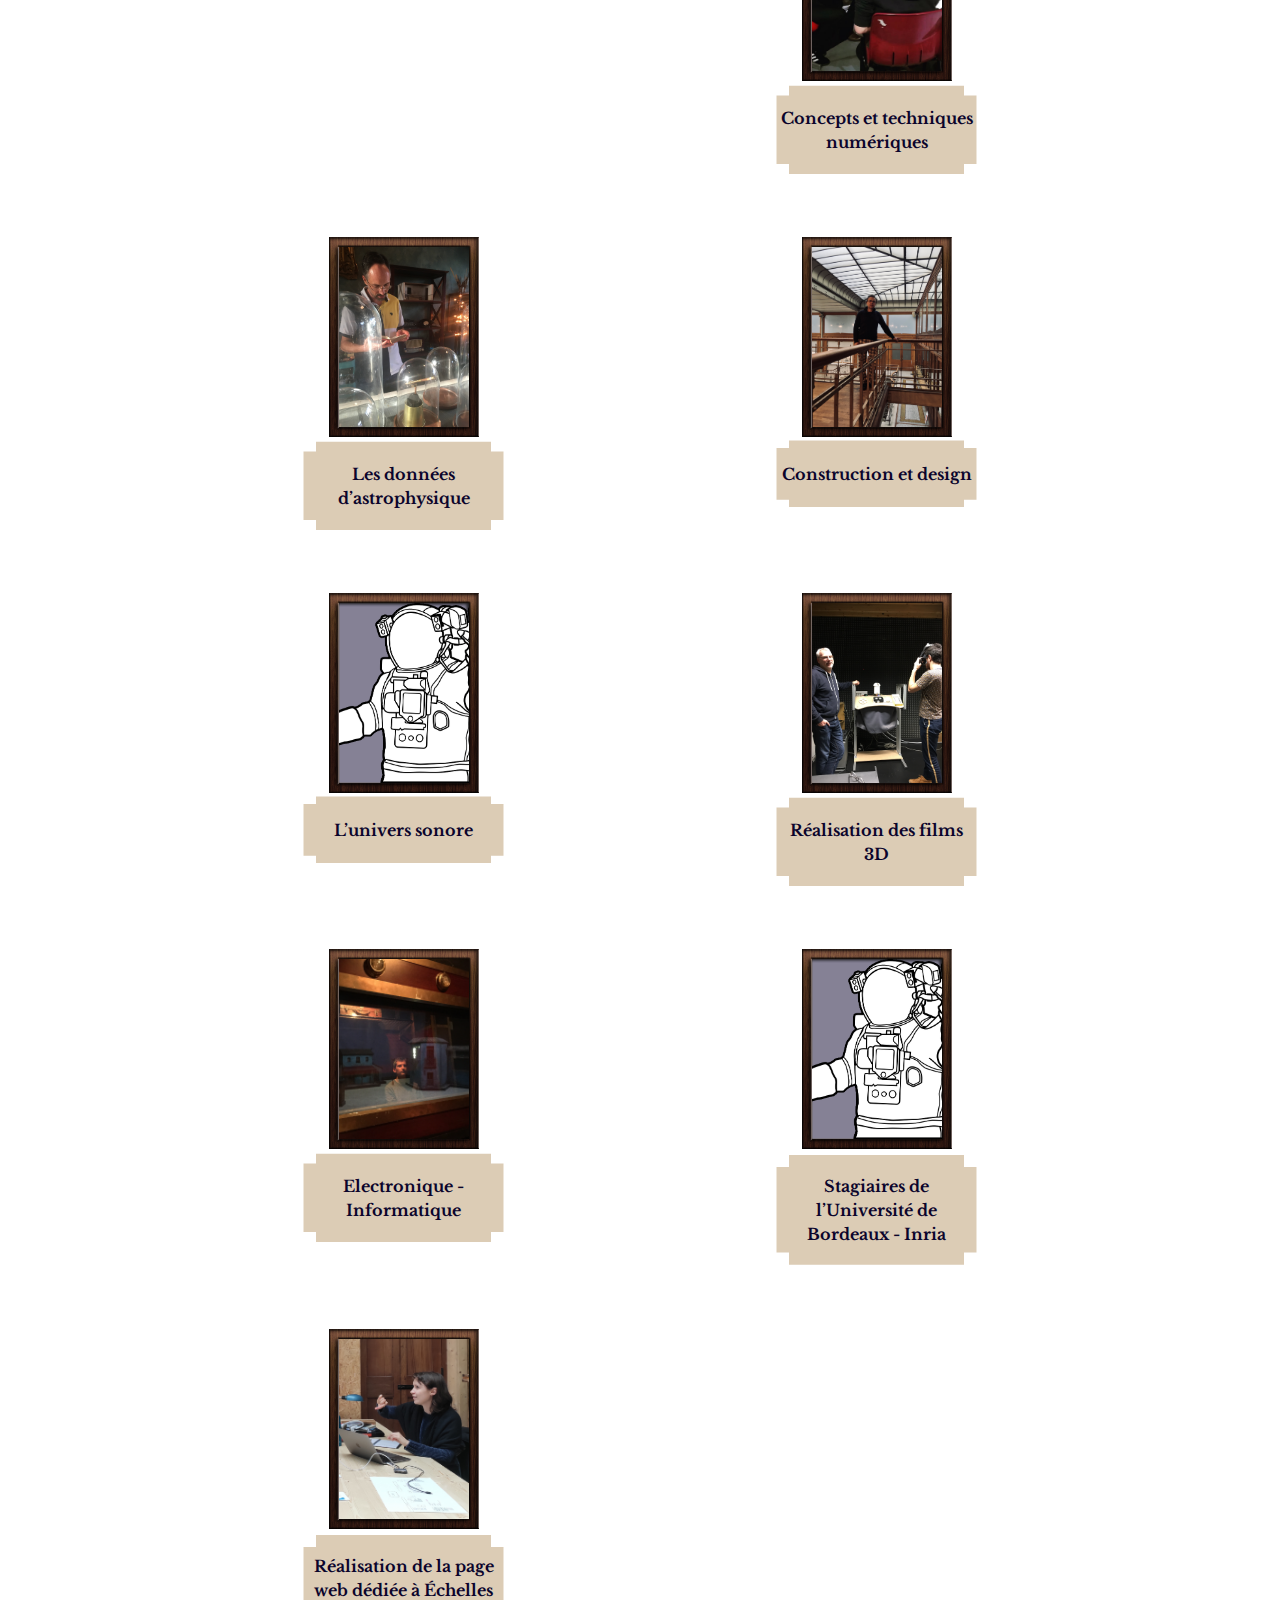
==== commit 3795ab85: "test de menu responsive à recommencer, responsive version mobile quasi terminé" ====
--- a/echellescelestes-web/front-page.html
+++ b/echellescelestes-web/front-page.html
@@ -29,7 +29,7 @@
                     alt="icone de lune au format svg dessinée"></summary>
         </details>
 
-        <nav id="navbar">
+        <!-- <nav id="navbar">
             <ul>
                 <li class="menu-item"><a href="#first" href="javascript:void(0)">l'installation</a></li>
                 <li class="menu-item"><a href="#second" href="javascript:void(0)">inspirations</a></li>
@@ -39,7 +39,19 @@
                 <li class="menu-item"><a href="#sixth" href="javascript:void(0)">l'équipe</a></li>
                 <li class="menu-item"><a href="#seventh" href="javascript:void(0)">contact</a></li>
             </ul>
-        </nav>
+        </nav> -->
+        <div class="menu">
+            <nav class="menu__nav" id= "navbar">
+              <ul class="menu__list r-list">
+                <li class="menu__group menu-item"><a href="#second" href="javascript:void(0)" class="menu__link r-link">inspirations</a></li>
+                          <li class="menu-item menu__group "><a href="#third" href="javascript:void(0)" class="menu__link r-link">galerie de portraits</a></li>
+                          <li class="menu-item menu__group "><a href="#fourth" href="javascript:void(0)" class="menu__link r-link">jouez du hasard</a></li>
+                          <li class="menu-item menu__group "><a href="#fifth" href="javascript:void(0)" class="menu__link r-link">ressources</a></li>
+                          <li class="menu-item menu__group "><a href="#sixth" href="javascript:void(0)" class="menu__link r-link">l'équipe</a></li>
+                          <li class="menu-item menu__group "><a href="#seventh" href="javascript:void(0)" class="menu__link r-link">contact</a></li>
+              </ul>
+            </nav>
+          </div>
 
         <div class="img-deco">
             <img src="img/install-ech-celestes-sf-ws.png" alt="installation dessinée">
@@ -49,9 +61,9 @@
     <main>
         <article class="first-section change-color" id="first">
             <div class="svg-wrapper">
-                <svg height="60" width="500" xmlns="http://www.w3.org/2000/svg">
-                    <rect class="shape1" height="60" width="500" />
-                    <rect class="shape2" height="60" width="500" />
+                <svg xmlns="http://www.w3.org/2000/svg">
+                    <rect class="shape1"  />
+                    <rect class="shape2" />
                     <h2 class="gradient">l'installation</h2>
                 </svg>
             </div>
@@ -114,9 +126,9 @@
 
         <article class="second-section change-color" id="second">
             <div class="svg-wrapper">
-                <svg height="60" width="500" xmlns="http://www.w3.org/2000/svg">
-                    <rect class="shape1" height="60" width="500" />
-                    <rect class="shape2" height="60" width="500" />
+                <svg xmlns="http://www.w3.org/2000/svg">
+                    <rect class="shape1"/>
+                    <rect class="shape2"/>
                     <h2 class="gradient">inspirations</h2>
                 </svg>
             </div>
@@ -172,9 +184,9 @@
 
         <article class="third-section change-color" id="third"> <!-- background avec galaxie -->
             <div class="svg-wrapper">
-                <svg height="60" width="500" xmlns="http://www.w3.org/2000/svg">
-                    <rect class="shape1" height="60" width="500" />
-                    <rect class="shape2" height="60" width="500" />
+                <svg xmlns="http://www.w3.org/2000/svg">
+                    <rect class="shape1"  />
+                    <rect class="shape2"  />
                     <h2 class="gradient">galerie des portraits</h2>
                 </svg>
             </div>
@@ -721,9 +733,9 @@
         <!-- Verifier comment coder cette partie : label + input / output -->
         <article class="four-section change-color" id="fourth"><!-- background tableau d'école -->
             <div class="svg-wrapper">
-                <svg height="60" width="500" xmlns="http://www.w3.org/2000/svg">
-                    <rect class="shape1" height="60" width="500" />
-                    <rect class="shape2" height="60" width="500" />
+                <svg  xmlns="http://www.w3.org/2000/svg">
+                    <rect class="shape1"  />
+                    <rect class="shape2"  />
                     <h2 class="gradient">jouez du hasard</h2>
                 </svg>
             </div>
@@ -772,9 +784,9 @@
 
         <article class="fifth-section change-color" id="fifth">
             <div class="svg-wrapper">
-                <svg height="60" width="500" xmlns="http://www.w3.org/2000/svg">
-                    <rect class="shape1" height="60" width="500" />
-                    <rect class="shape2" height="60" width="500" />
+                <svg xmlns="http://www.w3.org/2000/svg">
+                    <rect class="shape1"  />
+                    <rect class="shape2"  />
                     <h2 class="gradient">ressources</h2>
                 </svg>
             </div>
@@ -797,9 +809,9 @@
 
         <article class="sixth-section change-color" id="sixth">
             <div class="svg-wrapper">
-                <svg height="60" width="500" xmlns="http://www.w3.org/2000/svg">
-                    <rect class="shape1" height="60" width="500" />
-                    <rect class="shape2" height="60" width="500" />
+                <svg  xmlns="http://www.w3.org/2000/svg">
+                    <rect class="shape1" />
+                    <rect class="shape2"  />
                     <h2 class="gradient">l'équipe</h2>
                 </svg>
             </div>
@@ -943,9 +955,9 @@
         <!-- Voir structure du contact form 7 et minimalist portfolio -->
         <article class="seven-section change-color" id="seventh">
             <div class="svg-wrapper">
-                <svg height="60" width="500" xmlns="http://www.w3.org/2000/svg">
-                    <rect class="shape1" height="60" width="500" />
-                    <rect class="shape2" height="60" width="500" />
+                <svg  xmlns="http://www.w3.org/2000/svg">
+                    <rect class="shape1"  />
+                    <rect class="shape2"  />
                     <h2 class="gradient">contact</h2>
                 </svg>
             </div>
@@ -976,9 +988,9 @@
 
         <article class="eight-section change-color" >
             <div class="svg-wrapper">
-                <svg height="60" width="500" xmlns="http://www.w3.org/2000/svg">
-                    <rect class="shape1" height="60" width="500" />
-                    <rect class="shape2" height="60" width="500" />
+                <svg  xmlns="http://www.w3.org/2000/svg">
+                    <rect class="shape1"/>
+                    <rect class="shape2"  />
                     <h2 class="gradient">Un projet soutenu par :</h2>
                 </svg>
             </div>
--- a/echellescelestes-web/css/main.css
+++ b/echellescelestes-web/css/main.css
@@ -96,11 +96,13 @@
   /* top: 50%;
   transform: translateY(-50%); */
   margin: 0 auto;
-  width: 500px;
+  width: max-content;
 }
 
 .shape1,
 .shape2 {
+  height: 60px;
+  width: max-content;
   stroke-dasharray: 1120;
   stroke-width: 5px;
   fill: transparent;
@@ -255,6 +257,36 @@
         transform-origin: center;
 }
 
+/* Extra small devices (portrait phones, less than 576px) */
+@media (max-width: 575.98px) { 
+  
+  }
+  
+  /* Small devices (landscape phones, less than 768px) */
+  @media (max-width: 767.98px) { 
+    .scrolltop-wrap a {
+      
+      top: -20%;
+      width: 5rem;
+      height: auto;
+      
+      }
+
+      h2 {
+        font-size: 2rem;
+      }
+  }
+  
+  /* Medium devices (tablets, less than 992px) */
+  @media (max-width: 991.98px) { 
+  
+  }
+  
+  /* Large devices (desktops, less than 1200px) */
+  @media (max-width: 1199.98px) { 
+  
+  }
+
 
 
 /*****************************  HEADER **************************/
@@ -419,6 +451,8 @@
 
 
 /************************** Navigation *************************/
+/* ********************************************************** */
+
 
 #navbar {
 /* overflow: hidden; */
@@ -614,57 +648,6 @@
   padding: 1rem;
 }
 
-/* Extra small devices (portrait phones, less than 576px) */
-@media (max-width: 575.98px) { 
-  
-}
-
-/* Small devices (landscape phones, less than 768px) */
-@media (max-width: 767.98px) { 
-  .menu-item:last-child {
-    margin: 5rem auto;
-  }
-
-  .menu-item:nth-child(5) {
-    right: 5rem;
-  }
-
-  .menu-item:nth-child(1) {
-    right: 10rem;
-  }
-}
-
-/* Medium devices (tablets, less than 992px) */
-@media (max-width: 991.98px) { 
-  #navbar {
-    right: 30%;
-  }
-
-  .menu-item:last-child {
-    margin: 5rem auto;
-  }
-
-  .main-header details {
-    left: 20%;
-  }
-
-  .menu-item:nth-child(5) {
-    right: 5rem;
-  }
-
-  .menu-item:nth-child(1) {
-    right: 10rem;
-  }
-}
-
-/* Large devices (desktops, less than 1200px) */
-@media (max-width: 1199.98px) { 
-  .menu-item:last-child {
-    margin: 2rem auto;
-  }
-
-}
-
 
 /* Création d'une classe .sticky qui appelle la fonction du changement de position du menu au scroll */
 .sticky {
@@ -762,6 +745,87 @@
 .positionOff:last-child {
 left: 0rem !important;
 top: 0rem !important;
+}
+
+/* Extra small devices (portrait phones, less than 576px) */
+@media (max-width: 575.98px) { 
+  
+}
+
+/* Small devices (landscape phones, less than 768px) */
+@media (max-width: 767.98px) { 
+  h1 {
+    font-size: 2rem;
+  }
+  
+  .menu-item:last-child {
+    margin: 5rem auto;
+  }
+
+  .menu-item:nth-of-type(even) {
+    left: -5rem;
+  }
+
+  .menu-item:last-child {
+    margin: 2rem auto;
+  }
+
+  .menu-item:nth-child(4) {
+    left: -5rem;
+  }
+
+  .menu-item:nth-child(5) {
+    right: 5rem;
+  }
+
+  .menu-item:nth-child(1) {
+    right: 10rem;
+  }
+
+  #navbar {
+    width: 20rem;
+    right: 0;
+    top: 0;
+
+    height: 0;
+  }
+
+ 
+
+  
+}
+
+/* Medium devices (tablets, less than 992px) */
+@media (max-width: 991.98px) { 
+  #navbar {
+    right: 30%;
+  }
+
+  .menu-item:last-child {
+    margin: 5rem auto;
+  }
+
+  .main-header details {
+    left: 20%;
+  }
+
+  .menu-item:nth-child(5) {
+    right: 5rem;
+  }
+
+  .menu-item:nth-child(1) {
+    right: 10rem;
+  }
+
+  
+}
+
+/* Large devices (desktops, less than 1200px) */
+@media (max-width: 1199.98px) { 
+  .menu-item:last-child {
+    margin: 2rem auto;
+  }
+
 }
 
 
